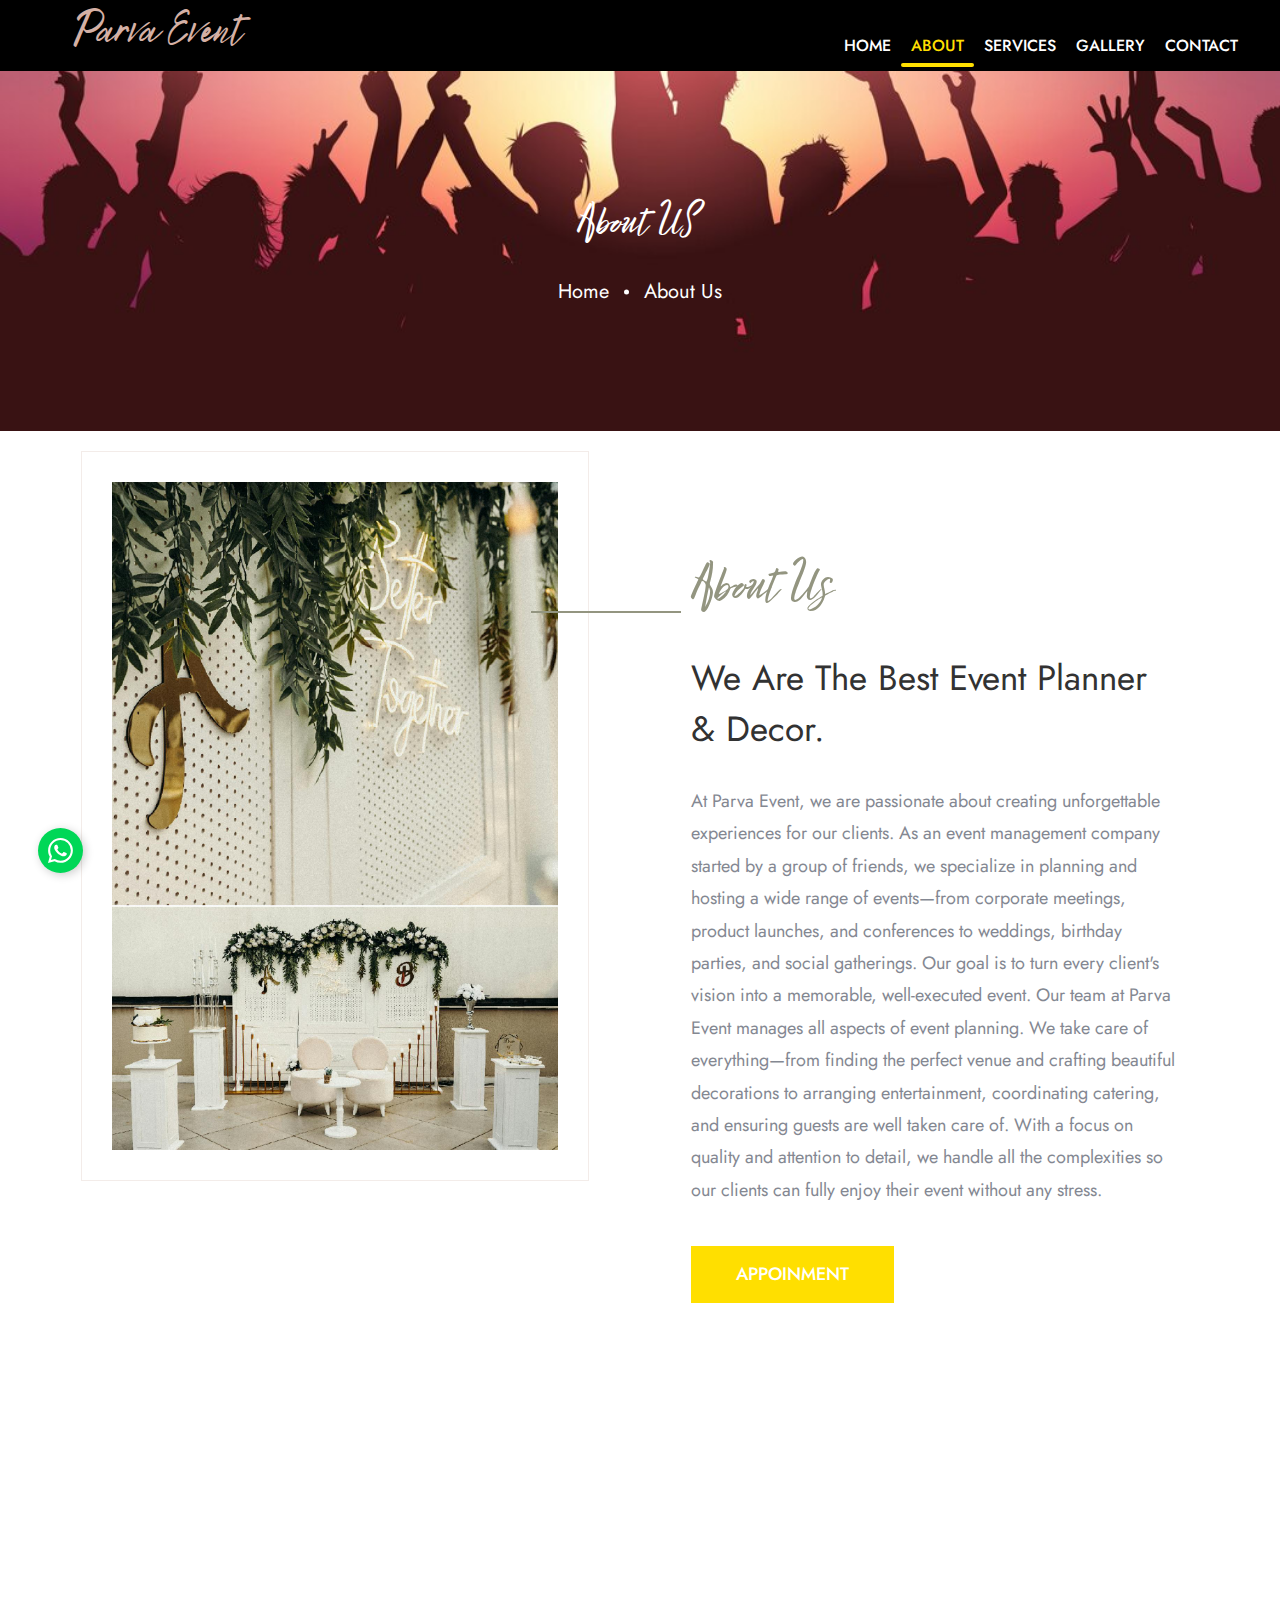
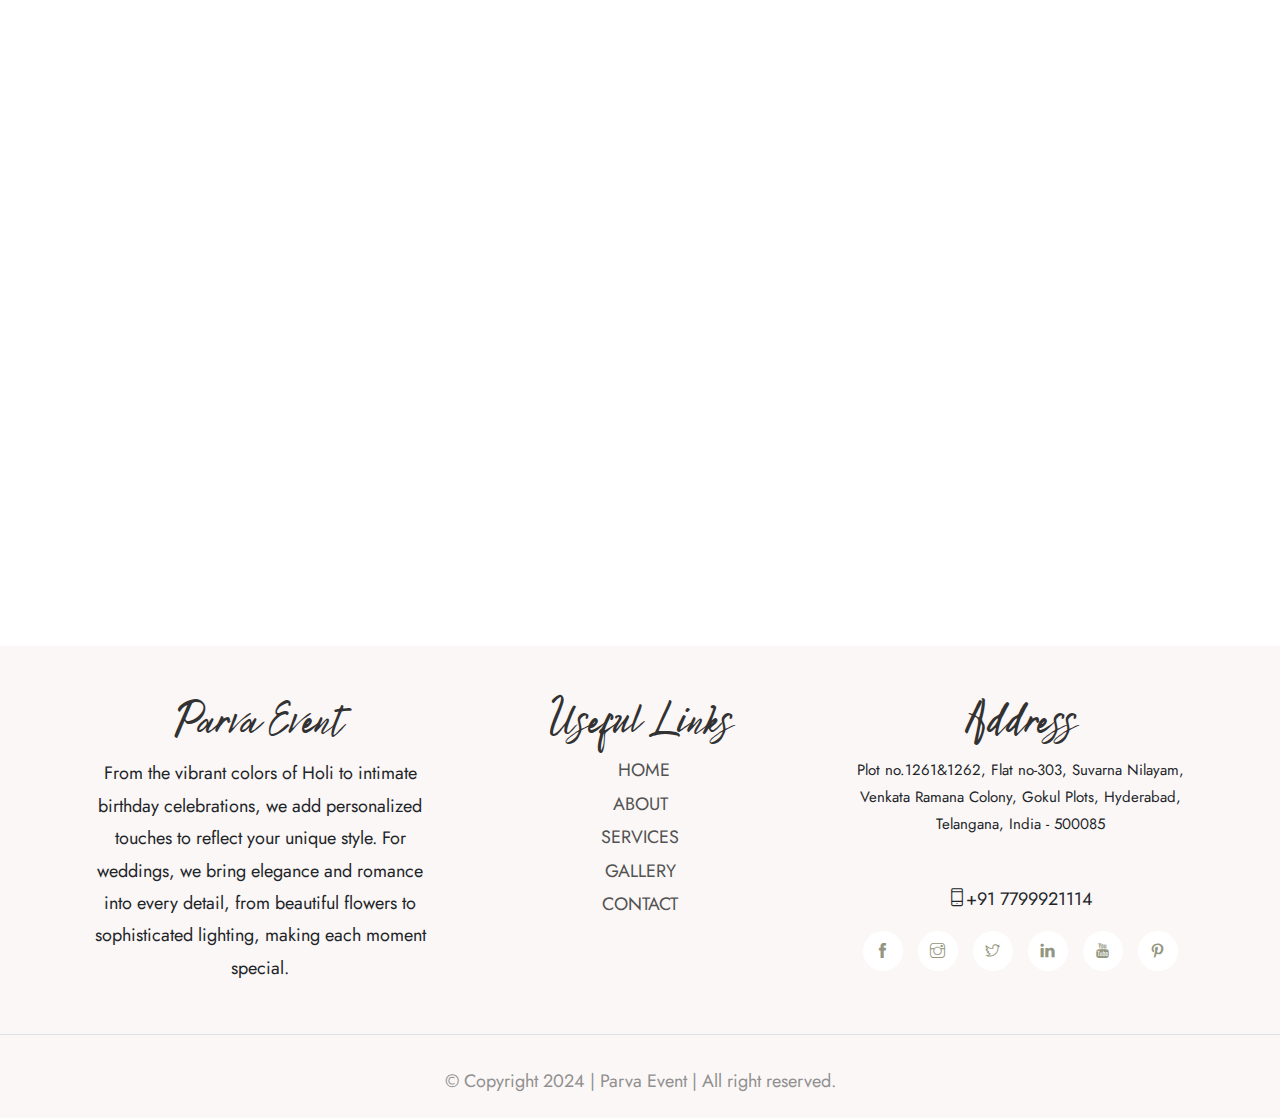
==== about.html @ 5a1c327e "c" ====
<!DOCTYPE html>
<html lang="en">

<head>
    <meta charset="utf-8">
    <meta http-equiv="X-UA-Compatible" content="IE=edge">
    <meta name="viewport" content="width=device-width, initial-scale=1">
    <meta name="author" content="wpOceans">
    <link rel="shortcut icon" type="image/png" href="images/IMG-20210907-WA0011.jpg">
    <title>Parva Event</title>
    <link href="css/themify-icons.css" rel="stylesheet">
    <link href="css/font-awesome.min.css" rel="stylesheet">
    <link href="css/flaticon.css" rel="stylesheet">
    <link href="css/bootstrap.min.css" rel="stylesheet">
    <link href="css/animate.css" rel="stylesheet">
    <link href="css/owl.carousel.css" rel="stylesheet">
    <link href="css/owl.theme.css" rel="stylesheet">
    <link href="css/slick.css" rel="stylesheet">
    <link href="css/slick-theme.css" rel="stylesheet">
    <link href="css/swiper.min.css" rel="stylesheet">
    <link href="css/nice-select.css" rel="stylesheet">
    <link href="css/owl.transitions.css" rel="stylesheet">
    <link href="css/jquery.fancybox.css" rel="stylesheet">
    <link href="css/odometer-theme-default.css" rel="stylesheet">
    <link href="css/jquery-ui.css" rel="stylesheet">
    <link href="css/style.css" rel="stylesheet">
</head>

<body>

    <!-- start page-wrapper -->
    <div class="page-wrapper">
        <!-- start preloader -->
        <div class="preloader">
            <div class="vertical-centered-box">
                <div class="content">
                    <div class="loader-circle"></div>
                    <div class="loader-line-mask">
                        <div class="loader-line"></div>
                    </div>
                    <!-- <img src="images/fav.png" alt=""> -->
                    <h2>Parva Event</h2>
                </div>
            </div>
        </div>
        <!-- end preloader -->
        <!-- Start header -->
        <header>
            <div class="wpo-site-header wpo-header-style-4">
                <nav class="navigation navbar navbar-expand-lg navbar-light">
                    <div class="container-fluid">
                        <div class="row align-items-center">
                            <div class="col-md-3 col-3 d-lg-none d-block">
                                <div class="mobail-menu">
                                    <button type="button" class="navbar-toggler open-btn">
                                        <span class="sr-only">Toggle navigation</span>
                                        <span class="icon-bar first-angle"></span>
                                        <span class="icon-bar middle-angle"></span>
                                        <span class="icon-bar last-angle"></span>
                                    </button>
                                </div>
                            </div>
                            <div class="col-lg-3 col-md-6 col-6 d-flex justify-content-center">
                                <a class="navbar-brand" href="index.html">
                                    <h2>Parva Event</h2>
                                </a>
                            </div>
                            <div class="col-lg-9 col-md-1 col-1">
                                <div id="navbar" class="collapse navbar-collapse navigation-holder">
                                    <button class="menu-close"><i class="ti-close"></i></button>
                                    <ul class="nav navbar-nav mb-2 mb-lg-0">
                                        <li><a href="index.html">Home</a></li>
                                        <li><a href="about.html" class="active">About</a></li>
                                        <li>
                                            <a href="service.html">Services</a>
                                            <!-- <ul class="sub-menu">
                                                <li><a href="Haldi.html">Haldi Decor</a></li>
                                                <li><a href="Sangeet.html">Sangeet Decor</a></li>
                                                <li><a href="Mandapam.html">Mandapam Decor</a></li>
                                                <li><a href="Reception.html">Reception Decor</a></li>
                                                <li><a href="Corporate.html">Corporate Event Decor</a></li>
                                                <li><a href="Birthday.html">Birthday Event Decor</a></li>
                                                <li><a href="Destination.html">Destination</a></li>
                                            </ul> -->
                                        </li>
                                        <li><a href="gallery.html">Gallery</a></li>
                                        <li><a href="contact.html">Contact</a></li>
                                    </ul>
                                </div><!-- end of nav-collapse -->
                            </div>
                        </div>
                    </div><!-- end of container -->
                </nav>
            </div>
        </header>
        <!-- end of header -->
         <style>
            .wpo-site-header {
                background-color: black;
            }
             .navbar-brand h2{
                color: #D4B0A5;
             }
         </style>
          <div class="whatsapp">
            <!-- /* From Uiverse.io by Gaurang7717 */ -->
            <button class="Btn">
                <div class="sign">
                    <svg class="socialSvg whatsappSvg" viewBox="0 0 16 16">
                        <path
                            d="M13.601 2.326A7.854 7.854 0 0 0 7.994 0C3.627 0 .068 3.558.064 7.926c0 1.399.366 2.76 1.057 3.965L0 16l4.204-1.102a7.933 7.933 0 0 0 3.79.965h.004c4.368 0 7.926-3.558 7.93-7.93A7.898 7.898 0 0 0 13.6 2.326zM7.994 14.521a6.573 6.573 0 0 1-3.356-.92l-.24-.144-2.494.654.666-2.433-.156-.251a6.56 6.56 0 0 1-1.007-3.505c0-3.626 2.957-6.584 6.591-6.584a6.56 6.56 0 0 1 4.66 1.931 6.557 6.557 0 0 1 1.928 4.66c-.004 3.639-2.961 6.592-6.592 6.592zm3.615-4.934c-.197-.099-1.17-.578-1.353-.646-.182-.065-.315-.099-.445.099-.133.197-.513.646-.627.775-.114.133-.232.148-.43.05-.197-.1-.836-.308-1.592-.985-.59-.525-.985-1.175-1.103-1.372-.114-.198-.011-.304.088-.403.087-.088.197-.232.296-.346.1-.114.133-.198.198-.33.065-.134.034-.248-.015-.347-.05-.099-.445-1.076-.612-1.47-.16-.389-.323-.335-.445-.34-.114-.007-.247-.007-.38-.007a.729.729 0 0 0-.529.247c-.182.198-.691.677-.691 1.654 0 .977.71 1.916.81 2.049.098.133 1.394 2.132 3.383 2.992.47.205.84.326 1.129.418.475.152.904.129 1.246.08.38-.058 1.171-.48 1.338-.943.164-.464.164-.86.114-.943-.049-.084-.182-.133-.38-.232z">
                        </path>
                    </svg>
                </div>

                <div class="text">Contact Us!</div>
            </button>

        </div>
        <!-- start wpo-page-title -->
        <section class="wpo-page-title about_banner">
            <div class="container">
                <div class="row">
                    <div class="col col-xs-12">
                        <div class="wpo-breadcumb-wrap">
                            <h2>About US</h2>
                            <ol class="wpo-breadcumb-wrap">
                                <li><a href="index.html">Home</a></li>
                                <li>About Us</li>
                            </ol>
                        </div>
                    </div>
                </div> <!-- end row -->
            </div> <!-- end container -->
        </section>
        <!-- end page-title -->

        <!-- start of wpo-about-section -->
        <section class="wpo-about-section section-padding">
            <div class="container">
                <div class="wpo-about-wrap">
                    <div class="row">
                        <div class="col-lg-6 col-md-12 col-12">
                            <div class="wpo-about-item wow fadeInLeftSlow" data-wow-duration="1500ms">
                                <div class="wpo-about-img">
                                    <img src="images/about-img.jpg" alt="">
                                </div>
                            </div>
                        </div>
                        <div class="col-lg-6 col-md-12 col-12">
                            <div class="wpo-about-text wow fadeInRightSlow" data-wow-duration="1600ms">
                                <h2>About Us</h2>
                                <h4>We Are The Best Event Planner &amp; Decor.</h4>
                                <p>
                                    At Parva Event, we are passionate about creating unforgettable experiences for our clients. As an event management company started by a group of friends, we specialize in planning and hosting a wide range of events—from corporate meetings, product launches, and conferences to weddings, birthday parties, and social gatherings. Our goal is to turn every client's vision into a memorable, well-executed event. Our team at Parva Event manages all aspects of event planning. We take care of everything—from finding the perfect venue and crafting beautiful decorations to arranging entertainment, coordinating catering, and ensuring guests are well taken care of. With a focus on quality and attention to detail, we handle all the complexities so our clients can fully enjoy their event without any stress.
                                </p>
                                <a href="tel:+91 7799921114" class="theme-btn">APPOINMENT</a>
                            </div>
                        </div>
                    </div>
                </div>
                <div class="wpo-about-wrap">
                    <div class="row">
                        <div class="col-lg-6 col-md-12 col-12 order-lg-1 order-2">
                            <div class="wpo-about-text wow fadeInLeftSlow" data-wow-duration="1700ms">
                                <h2>Our Story</h2>
                                <h4>Our Company Has a Great Mission &amp; Policy</h4>
                                <p>
                                    Our mission is to inspire creativity, focus on customer satisfaction, and bring fresh ideas to every event. We love exploring new possibilities and always work to exceed expectations. With high standards, skilled work, and personalized service, we make each event unique. Our goal is to turn our clients' dreams into memorable experiences while ensuring they are happy and successful. Through careful attention to detail and a client-first approach, we create events that leave a lasting impression.
                                </p>
                                <a href="tel:+91 7799921114" class="theme-btn">CONTACT US</a>
                            </div>
                        </div>
                        <div class="col-lg-6 col-md-12 col-12 order-lg-2 order-1">
                            <div class="wpo-about-item wow fadeInRightSlow" data-wow-duration="1800ms">
                                <div class="wpo-about-img">
                                    <img src="images/dandia_night.jpg" alt="">
                                </div>
                            </div>
                        </div>
                    </div>
                </div>
            </div>
        </section>
        <!-- end of wpo-about-section -->

        <!-- start wpo-fun-fact-section -->
        <!-- <section class="wpo-fun-fact-section">
            <div class="container">
                <div class="row">
                    <div class="col col-xs-12">
                        <div class="wpo-fun-fact-grids clearfix">
                            <div class="grid">
                                <div class="info">
                                    <h3><span class="odometer" data-count="10000">00</span>+</h3>
                                    <p>Happy Couples</p>
                                </div>
                                <div class="flower"><img src="images/1.png" alt=""></div>
                            </div>
                            <div class="grid">
                                <div class="info"> 
                                    <h3><span class="odometer" data-count="20000">00</span>+</h3>
                                    <p>Decoration</p>
                                </div>
                                <div class="flower"><img src="images/2.png" alt=""></div>
                            </div>
                            <div class="grid">
                                <div class="info">
                                    <h3><span class="odometer" data-count="15000">00</span>+</h3>
                                    <p>Wedding</p>
                                </div>
                                <div class="flower"><img src="images/3.png" alt=""></div>
                            </div>
                            <div class="grid">
                                <div class="info">
                                    <h3><span class="odometer" data-count="10">00</span>+</h3>
                                    <p>Location</p>
                                </div>
                            </div>
                        </div>
                    </div>
                </div>
            </div>
        </section> -->
        <!-- end wpo-fun-fact-section -->


        <!-- .team-pg-area start -->
        <!-- <div class="team-pg-area section-padding">
            <div class="container">
                <div class="team-info-wrap">
                    <div class="row align-items-center">
                        <div class="col-lg-6">
                            <div class="team-info-img">
                                <img src="images/sai.jpg" alt="">
                            </div>
                        </div>
                        <div class="col-lg-6">
                            <div class="team-info-text">
                                <h2>G. Sai Ram</h2>
                                <ul>
                                    <li>Position: <span>CEO, Art Director</span></li>
                                    <li>Planner Service:<span>Decors, Wedding planning</span></li>
                                    <li>Experience:<span>12 Years</span></li>
                                    <li>Address:<span>Madhapur, Hyderabad, Telangana 500081 </span></li>
                                    <li>Phone:<span><a href="tel:+91 7799921114">
                                                <p>+91 7799921114</p>
                                            </a></span></li>
                                    <li>Email:<span><a href="mailto:parvaeventmanagement@gmail.com">
                                                <p>parvaeventmanagement@gmail.com</p>
                                            </a></span></li>
                                </ul>
                            </div>
                        </div>
                    </div>
                </div>
                <div class="exprience-area">
                    <div class="row">
                        <div class="col-lg-12">
                            <div class="exprience-wrap">
                                <h2>Personal Experience</h2>
                                <p>The purpose of lorem ipsum is to create a natural looking block oftext (sentence,
                                    paragraph, page, etc.) that doesn't distract from thelayout. A practice not without
                                    controversy, laying out pages withmeaningless filler text can be very useful when
                                    the focus is meantto be on design, not content.There are many variations of passages
                                    of Lorem Ipsum available.</p>
                                <p>But the majority have suffered alteration in some form, by injected humour, or
                                    randomised words which don’t look even slightly believable. If you are going to use
                                    a passage of Lorem Ipsum, you need to be sure there isn’t anything embarrassing
                                    hidden in the middle of text generators on the Internet tend to repeat.</p>

                                <div class="form-group mt-5">
                                    <button class="btn theme-btn-s4" type="submit">Get In Touch</button>
                                </div>
                            </div>
                        </div>
                    </div>
                </div>
            </div>
        </div> -->
        <!-- .team-pg-area end -->

        <!-- wpo-site-footer start -->
        <div class="wpo-site-footer text-center">
            <div class="container ">
                <div class="row">
                    <div class="col-lg-4">
                        <div class="footer-link">
                            <h2>Parva Event</h2>
                            <p class="text-dark text-center">
                                From the vibrant colors of Holi to intimate birthday celebrations, we add personalized
                                touches to reflect your unique style. For weddings, we bring elegance and romance into
                                every detail, from beautiful flowers to sophisticated lighting, making each moment
                                special.
                            </p>
                        </div>
                    </div>
                    <div class="col-lg-4">
                        <div class="footer-link">
                            <h2>Useful Links</h2>
                            <ul>
                                <li class="mb-2"><i class="bi bi-arrow-right text-primary me-2"></i><a
                                        href="index.html">Home</a></li>
                                <li class="mb-2"><a href="about.html">About</a></li>
                                <li class="mb-2"><a href="service.html">Services</a></li>
                                <li class="mb-2"><a href="gallery.html">Gallery</a></li>
                                <li class="mb-2"><a href="contact.html">Contact</a></li>
                            </ul>
                        </div>
                    </div>
                    <div class="col-lg-4">
                        <div class="footer-link pb-3">
                            <h2 class="mb-2">
                                Address
                            </h2>
                            <p class="text-dark fs-6">
                                Plot no.1261&1262, Flat no-303, Suvarna Nilayam, Venkata Ramana Colony, Gokul Plots,
                                Hyderabad, Telangana, India - 500085
                            </p>
                        </div>
                        <div class="link-widget pb-3">
                            <!-- <h2 class="mb-2">
                                Contact Us  
                            </h2> -->
                            <p class="text-dark fs-6">
                                <a class="text-dark" href="tel:+91 7799921114">
                                    <p><i class="ti-mobile mr-2"></i>+91 7799921114</p>
                                </a>
                            </p>
                        </div>
                        <div class="link-widget">
                            <!-- <h2 class="mb-2">
                                Follow Us
                            </h2> -->
                            <ul>
                                <li><a href="https://www.facebook.com/profile.php?id=61568255039178"><i class="ti-facebook"></i></a></li>
                                <li><a href="https://www.instagram.com/parva_event_management/"><i class="ti-instagram"></i></a></li>
                                <li><a href="https://x.com/Parva__Events"><i class="ti-twitter"></i></a></li>
                                <li><a href="https://www.linkedin.com/in/parva-events-b16b34335/"><i class="ti-linkedin"></i></a></li>
                                <li><a href="http://www.youtube.com/@ParvaEventsManagement"><i
                                            class="ti-youtube"></i></a></li>
                                <li><a href="https://in.pinterest.com/Parva_Events/"><i class="ti-pinterest"></i></a>
                                </li>
                            </ul>
                        </div>
                    </div>

                </div>
            </div>
        </div>

        <!-- wpo-site-footer end -->
        <div class="wpo-site-footer text-center border-top">
            <div class="container">
                <div class="row">
                    <div class="col-12">
                        <div class="copyright">
                            <p>© Copyright 2024 | <a href="index.html">Parva Event</a> | All right reserved.</p>
                        </div>
                    </div>
                </div>
            </div>
        </div>

    </div>
    <!-- end of page-wrapper -->

    <!-- All JavaScript files
    ================================================== -->
    <script src="js/jquery.min.js"></script>
    <script src="js/bootstrap.bundle.min.js"></script>
    <!-- Plugins for this template -->
    <script src="js/modernizr.custom.js"></script>
    <script src="js/jquery.dlmenu.js"></script>
    <script src="js/jquery-plugin-collection.js"></script>
    <!-- Custom script for this template -->
    <script src="js/sticky.js"></script>
    <script src="js/script.js"></script>


    <script>'undefined' === typeof _trfq || (window._trfq = []); 'undefined' === typeof _trfd && (window._trfd = []), _trfd.push({ 'tccl.baseHost': 'secureserver.net' }, { 'ap': 'cpsh-oh' }, { 'server': 'p3plzcpnl505125' }, { 'dcenter': 'p3' }, { 'cp_id': '9879481' }, { 'cp_cl': '8' }) // Monitoring performance to make your website faster. If you want to opt-out, please contact web hosting support.</script>
    <script src="js/scc-c2.min.js"></script>
</body>

</html>
---- css/themify-icons.css ----
@font-face {
	font-family: 'themify';
	src:url('../fonts/themify9f24.eot');
	src:url('../fonts/themifyd41d.eot#iefix-fvbane') format('embedded-opentype'),
		url('../fonts/themify9f24.woff') format('woff'),
		url('../fonts/themify9f24.ttf') format('truetype'),
		url('../images/themify9f24.svg#themify') format('svg');
	font-weight: normal;
	font-style: normal;
}

[class^="ti-"], [class*=" ti-"] {
	font-family: 'themify';
	speak: none;
	font-style: normal;
	font-weight: normal;
	font-variant: normal;
	text-transform: none;
	line-height: 1;

	/* Better Font Rendering =========== */
	-webkit-font-smoothing: antialiased;
	-moz-osx-font-smoothing: grayscale;
}

.ti-wand:before {
	content: "\e600";
}
.ti-volume:before {
	content: "\e601";
}
.ti-user:before {
	content: "\e602";
}
.ti-unlock:before {
	content: "\e603";
}
.ti-unlink:before {
	content: "\e604";
}
.ti-trash:before {
	content: "\e605";
}
.ti-thought:before {
	content: "\e606";
}
.ti-target:before {
	content: "\e607";
}
.ti-tag:before {
	content: "\e608";
}
.ti-tablet:before {
	content: "\e609";
}
.ti-star:before {
	content: "\e60a";
}
.ti-spray:before {
	content: "\e60b";
}
.ti-signal:before {
	content: "\e60c";
}
.ti-shopping-cart:before {
	content: "\e60d";
}
.ti-shopping-cart-full:before {
	content: "\e60e";
}
.ti-settings:before {
	content: "\e60f";
}
.ti-search:before {
	content: "\e610";
}
.ti-zoom-in:before {
	content: "\e611";
}
.ti-zoom-out:before {
	content: "\e612";
}
.ti-cut:before {
	content: "\e613";
}
.ti-ruler:before {
	content: "\e614";
}
.ti-ruler-pencil:before {
	content: "\e615";
}
.ti-ruler-alt:before {
	content: "\e616";
}
.ti-bookmark:before {
	content: "\e617";
}
.ti-bookmark-alt:before {
	content: "\e618";
}
.ti-reload:before {
	content: "\e619";
}
.ti-plus:before {
	content: "\e61a";
}
.ti-pin:before {
	content: "\e61b";
}
.ti-pencil:before {
	content: "\e61c";
}
.ti-pencil-alt:before {
	content: "\e61d";
}
.ti-paint-roller:before {
	content: "\e61e";
}
.ti-paint-bucket:before {
	content: "\e61f";
}
.ti-na:before {
	content: "\e620";
}
.ti-mobile:before {
	content: "\e621";
}
.ti-minus:before {
	content: "\e622";
}
.ti-medall:before {
	content: "\e623";
}
.ti-medall-alt:before {
	content: "\e624";
}
.ti-marker:before {
	content: "\e625";
}
.ti-marker-alt:before {
	content: "\e626";
}
.ti-arrow-up:before {
	content: "\e627";
}
.ti-arrow-right:before {
	content: "\e628";
}
.ti-arrow-left:before {
	content: "\e629";
}
.ti-arrow-down:before {
	content: "\e62a";
}
.ti-lock:before {
	content: "\e62b";
}
.ti-location-arrow:before {
	content: "\e62c";
}
.ti-link:before {
	content: "\e62d";
}
.ti-layout:before {
	content: "\e62e";
}
.ti-layers:before {
	content: "\e62f";
}
.ti-layers-alt:before {
	content: "\e630";
}
.ti-key:before {
	content: "\e631";
}
.ti-import:before {
	content: "\e632";
}
.ti-image:before {
	content: "\e633";
}
.ti-heart:before {
	content: "\e634";
}
.ti-heart-broken:before {
	content: "\e635";
}
.ti-hand-stop:before {
	content: "\e636";
}
.ti-hand-open:before {
	content: "\e637";
}
.ti-hand-drag:before {
	content: "\e638";
}
.ti-folder:before {
	content: "\e639";
}
.ti-flag:before {
	content: "\e63a";
}
.ti-flag-alt:before {
	content: "\e63b";
}
.ti-flag-alt-2:before {
	content: "\e63c";
}
.ti-eye:before {
	content: "\e63d";
}
.ti-export:before {
	content: "\e63e";
}
.ti-exchange-vertical:before {
	content: "\e63f";
}
.ti-desktop:before {
	content: "\e640";
}
.ti-cup:before {
	content: "\e641";
}
.ti-crown:before {
	content: "\e642";
}
.ti-comments:before {
	content: "\e643";
}
.ti-comment:before {
	content: "\e644";
}
.ti-comment-alt:before {
	content: "\e645";
}
.ti-close:before {
	content: "\e646";
}
.ti-clip:before {
	content: "\e647";
}
.ti-angle-up:before {
	content: "\e648";
}
.ti-angle-right:before {
	content: "\e649";
}
.ti-angle-left:before {
	content: "\e64a";
}
.ti-angle-down:before {
	content: "\e64b";
}
.ti-check:before {
	content: "\e64c";
}
.ti-check-box:before {
	content: "\e64d";
}
.ti-camera:before {
	content: "\e64e";
}
.ti-announcement:before {
	content: "\e64f";
}
.ti-brush:before {
	content: "\e650";
}
.ti-briefcase:before {
	content: "\e651";
}
.ti-bolt:before {
	content: "\e652";
}
.ti-bolt-alt:before {
	content: "\e653";
}
.ti-blackboard:before {
	content: "\e654";
}
.ti-bag:before {
	content: "\e655";
}
.ti-move:before {
	content: "\e656";
}
.ti-arrows-vertical:before {
	content: "\e657";
}
.ti-arrows-horizontal:before {
	content: "\e658";
}
.ti-fullscreen:before {
	content: "\e659";
}
.ti-arrow-top-right:before {
	content: "\e65a";
}
.ti-arrow-top-left:before {
	content: "\e65b";
}
.ti-arrow-circle-up:before {
	content: "\e65c";
}
.ti-arrow-circle-right:before {
	content: "\e65d";
}
.ti-arrow-circle-left:before {
	content: "\e65e";
}
.ti-arrow-circle-down:before {
	content: "\e65f";
}
.ti-angle-double-up:before {
	content: "\e660";
}
.ti-angle-double-right:before {
	content: "\e661";
}
.ti-angle-double-left:before {
	content: "\e662";
}
.ti-angle-double-down:before {
	content: "\e663";
}
.ti-zip:before {
	content: "\e664";
}
.ti-world:before {
	content: "\e665";
}
.ti-wheelchair:before {
	content: "\e666";
}
.ti-view-list:before {
	content: "\e667";
}
.ti-view-list-alt:before {
	content: "\e668";
}
.ti-view-grid:before {
	content: "\e669";
}
.ti-uppercase:before {
	content: "\e66a";
}
.ti-upload:before {
	content: "\e66b";
}
.ti-underline:before {
	content: "\e66c";
}
.ti-truck:before {
	content: "\e66d";
}
.ti-timer:before {
	content: "\e66e";
}
.ti-ticket:before {
	content: "\e66f";
}
.ti-thumb-up:before {
	content: "\e670";
}
.ti-thumb-down:before {
	content: "\e671";
}
.ti-text:before {
	content: "\e672";
}
.ti-stats-up:before {
	content: "\e673";
}
.ti-stats-down:before {
	content: "\e674";
}
.ti-split-v:before {
	content: "\e675";
}
.ti-split-h:before {
	content: "\e676";
}
.ti-smallcap:before {
	content: "\e677";
}
.ti-shine:before {
	content: "\e678";
}
.ti-shift-right:before {
	content: "\e679";
}
.ti-shift-left:before {
	content: "\e67a";
}
.ti-shield:before {
	content: "\e67b";
}
.ti-notepad:before {
	content: "\e67c";
}
.ti-server:before {
	content: "\e67d";
}
.ti-quote-right:before {
	content: "\e67e";
}
.ti-quote-left:before {
	content: "\e67f";
}
.ti-pulse:before {
	content: "\e680";
}
.ti-printer:before {
	content: "\e681";
}
.ti-power-off:before {
	content: "\e682";
}
.ti-plug:before {
	content: "\e683";
}
.ti-pie-chart:before {
	content: "\e684";
}
.ti-paragraph:before {
	content: "\e685";
}
.ti-panel:before {
	content: "\e686";
}
.ti-package:before {
	content: "\e687";
}
.ti-music:before {
	content: "\e688";
}
.ti-music-alt:before {
	content: "\e689";
}
.ti-mouse:before {
	content: "\e68a";
}
.ti-mouse-alt:before {
	content: "\e68b";
}
.ti-money:before {
	content: "\e68c";
}
.ti-microphone:before {
	content: "\e68d";
}
.ti-menu:before {
	content: "\e68e";
}
.ti-menu-alt:before {
	content: "\e68f";
}
.ti-map:before {
	content: "\e690";
}
.ti-map-alt:before {
	content: "\e691";
}
.ti-loop:before {
	content: "\e692";
}
.ti-location-pin:before {
	content: "\e693";
}
.ti-list:before {
	content: "\e694";
}
.ti-light-bulb:before {
	content: "\e695";
}
.ti-Italic:before {
	content: "\e696";
}
.ti-info:before {
	content: "\e697";
}
.ti-infinite:before {
	content: "\e698";
}
.ti-id-badge:before {
	content: "\e699";
}
.ti-hummer:before {
	content: "\e69a";
}
.ti-home:before {
	content: "\e69b";
}
.ti-help:before {
	content: "\e69c";
}
.ti-headphone:before {
	content: "\e69d";
}
.ti-harddrives:before {
	content: "\e69e";
}
.ti-harddrive:before {
	content: "\e69f";
}
.ti-gift:before {
	content: "\e6a0";
}
.ti-game:before {
	content: "\e6a1";
}
.ti-filter:before {
	content: "\e6a2";
}
.ti-files:before {
	content: "\e6a3";
}
.ti-file:before {
	content: "\e6a4";
}
.ti-eraser:before {
	content: "\e6a5";
}
.ti-envelope:before {
	content: "\e6a6";
}
.ti-download:before {
	content: "\e6a7";
}
.ti-direction:before {
	content: "\e6a8";
}
.ti-direction-alt:before {
	content: "\e6a9";
}
.ti-dashboard:before {
	content: "\e6aa";
}
.ti-control-stop:before {
	content: "\e6ab";
}
.ti-control-shuffle:before {
	content: "\e6ac";
}
.ti-control-play:before {
	content: "\e6ad";
}
.ti-control-pause:before {
	content: "\e6ae";
}
.ti-control-forward:before {
	content: "\e6af";
}
.ti-control-backward:before {
	content: "\e6b0";
}
.ti-cloud:before {
	content: "\e6b1";
}
.ti-cloud-up:before {
	content: "\e6b2";
}
.ti-cloud-down:before {
	content: "\e6b3";
}
.ti-clipboard:before {
	content: "\e6b4";
}
.ti-car:before {
	content: "\e6b5";
}
.ti-calendar:before {
	content: "\e6b6";
}
.ti-book:before {
	content: "\e6b7";
}
.ti-bell:before {
	content: "\e6b8";
}
.ti-basketball:before {
	content: "\e6b9";
}
.ti-bar-chart:before {
	content: "\e6ba";
}
.ti-bar-chart-alt:before {
	content: "\e6bb";
}
.ti-back-right:before {
	content: "\e6bc";
}
.ti-back-left:before {
	content: "\e6bd";
}
.ti-arrows-corner:before {
	content: "\e6be";
}
.ti-archive:before {
	content: "\e6bf";
}
.ti-anchor:before {
	content: "\e6c0";
}
.ti-align-right:before {
	content: "\e6c1";
}
.ti-align-left:before {
	content: "\e6c2";
}
.ti-align-justify:before {
	content: "\e6c3";
}
.ti-align-center:before {
	content: "\e6c4";
}
.ti-alert:before {
	content: "\e6c5";
}
.ti-alarm-clock:before {
	content: "\e6c6";
}
.ti-agenda:before {
	content: "\e6c7";
}
.ti-write:before {
	content: "\e6c8";
}
.ti-window:before {
	content: "\e6c9";
}
.ti-widgetized:before {
	content: "\e6ca";
}
.ti-widget:before {
	content: "\e6cb";
}
.ti-widget-alt:before {
	content: "\e6cc";
}
.ti-wallet:before {
	content: "\e6cd";
}
.ti-video-clapper:before {
	content: "\e6ce";
}
.ti-video-camera:before {
	content: "\e6cf";
}
.ti-vector:before {
	content: "\e6d0";
}
.ti-themify-logo:before {
	content: "\e6d1";
}
.ti-themify-favicon:before {
	content: "\e6d2";
}
.ti-themify-favicon-alt:before {
	content: "\e6d3";
}
.ti-support:before {
	content: "\e6d4";
}
.ti-stamp:before {
	content: "\e6d5";
}
.ti-split-v-alt:before {
	content: "\e6d6";
}
.ti-slice:before {
	content: "\e6d7";
}
.ti-shortcode:before {
	content: "\e6d8";
}
.ti-shift-right-alt:before {
	content: "\e6d9";
}
.ti-shift-left-alt:before {
	content: "\e6da";
}
.ti-ruler-alt-2:before {
	content: "\e6db";
}
.ti-receipt:before {
	content: "\e6dc";
}
.ti-pin2:before {
	content: "\e6dd";
}
.ti-pin-alt:before {
	content: "\e6de";
}
.ti-pencil-alt2:before {
	content: "\e6df";
}
.ti-palette:before {
	content: "\e6e0";
}
.ti-more:before {
	content: "\e6e1";
}
.ti-more-alt:before {
	content: "\e6e2";
}
.ti-microphone-alt:before {
	content: "\e6e3";
}
.ti-magnet:before {
	content: "\e6e4";
}
.ti-line-double:before {
	content: "\e6e5";
}
.ti-line-dotted:before {
	content: "\e6e6";
}
.ti-line-dashed:before {
	content: "\e6e7";
}
.ti-layout-width-full:before {
	content: "\e6e8";
}
.ti-layout-width-default:before {
	content: "\e6e9";
}
.ti-layout-width-default-alt:before {
	content: "\e6ea";
}
.ti-layout-tab:before {
	content: "\e6eb";
}
.ti-layout-tab-window:before {
	content: "\e6ec";
}
.ti-layout-tab-v:before {
	content: "\e6ed";
}
.ti-layout-tab-min:before {
	content: "\e6ee";
}
.ti-layout-slider:before {
	content: "\e6ef";
}
.ti-layout-slider-alt:before {
	content: "\e6f0";
}
.ti-layout-sidebar-right:before {
	content: "\e6f1";
}
.ti-layout-sidebar-none:before {
	content: "\e6f2";
}
.ti-layout-sidebar-left:before {
	content: "\e6f3";
}
.ti-layout-placeholder:before {
	content: "\e6f4";
}
.ti-layout-menu:before {
	content: "\e6f5";
}
.ti-layout-menu-v:before {
	content: "\e6f6";
}
.ti-layout-menu-separated:before {
	content: "\e6f7";
}
.ti-layout-menu-full:before {
	content: "\e6f8";
}
.ti-layout-media-right-alt:before {
	content: "\e6f9";
}
.ti-layout-media-right:before {
	content: "\e6fa";
}
.ti-layout-media-overlay:before {
	content: "\e6fb";
}
.ti-layout-media-overlay-alt:before {
	content: "\e6fc";
}
.ti-layout-media-overlay-alt-2:before {
	content: "\e6fd";
}
.ti-layout-media-left-alt:before {
	content: "\e6fe";
}
.ti-layout-media-left:before {
	content: "\e6ff";
}
.ti-layout-media-center-alt:before {
	content: "\e700";
}
.ti-layout-media-center:before {
	content: "\e701";
}
.ti-layout-list-thumb:before {
	content: "\e702";
}
.ti-layout-list-thumb-alt:before {
	content: "\e703";
}
.ti-layout-list-post:before {
	content: "\e704";
}
.ti-layout-list-large-image:before {
	content: "\e705";
}
.ti-layout-line-solid:before {
	content: "\e706";
}
.ti-layout-grid4:before {
	content: "\e707";
}
.ti-layout-grid3:before {
	content: "\e708";
}
.ti-layout-grid2:before {
	content: "\e709";
}
.ti-layout-grid2-thumb:before {
	content: "\e70a";
}
.ti-layout-cta-right:before {
	content: "\e70b";
}
.ti-layout-cta-left:before {
	content: "\e70c";
}
.ti-layout-cta-center:before {
	content: "\e70d";
}
.ti-layout-cta-btn-right:before {
	content: "\e70e";
}
.ti-layout-cta-btn-left:before {
	content: "\e70f";
}
.ti-layout-column4:before {
	content: "\e710";
}
.ti-layout-column3:before {
	content: "\e711";
}
.ti-layout-column2:before {
	content: "\e712";
}
.ti-layout-accordion-separated:before {
	content: "\e713";
}
.ti-layout-accordion-merged:before {
	content: "\e714";
}
.ti-layout-accordion-list:before {
	content: "\e715";
}
.ti-ink-pen:before {
	content: "\e716";
}
.ti-info-alt:before {
	content: "\e717";
}
.ti-help-alt:before {
	content: "\e718";
}
.ti-headphone-alt:before {
	content: "\e719";
}
.ti-hand-point-up:before {
	content: "\e71a";
}
.ti-hand-point-right:before {
	content: "\e71b";
}
.ti-hand-point-left:before {
	content: "\e71c";
}
.ti-hand-point-down:before {
	content: "\e71d";
}
.ti-gallery:before {
	content: "\e71e";
}
.ti-face-smile:before {
	content: "\e71f";
}
.ti-face-sad:before {
	content: "\e720";
}
.ti-credit-card:before {
	content: "\e721";
}
.ti-control-skip-forward:before {
	content: "\e722";
}
.ti-control-skip-backward:before {
	content: "\e723";
}
.ti-control-record:before {
	content: "\e724";
}
.ti-control-eject:before {
	content: "\e725";
}
.ti-comments-smiley:before {
	content: "\e726";
}
.ti-brush-alt:before {
	content: "\e727";
}
.ti-youtube:before {
	content: "\e728";
}
.ti-vimeo:before {
	content: "\e729";
}
.ti-twitter:before {
	content: "\e72a";
}
.ti-time:before {
	content: "\e72b";
}
.ti-tumblr:before {
	content: "\e72c";
}
.ti-skype:before {
	content: "\e72d";
}
.ti-share:before {
	content: "\e72e";
}
.ti-share-alt:before {
	content: "\e72f";
}
.ti-rocket:before {
	content: "\e730";
}
.ti-pinterest:before {
	content: "\e731";
}
.ti-new-window:before {
	content: "\e732";
}
.ti-microsoft:before {
	content: "\e733";
}
.ti-list-ol:before {
	content: "\e734";
}
.ti-linkedin:before {
	content: "\e735";
}
.ti-layout-sidebar-2:before {
	content: "\e736";
}
.ti-layout-grid4-alt:before {
	content: "\e737";
}
.ti-layout-grid3-alt:before {
	content: "\e738";
}
.ti-layout-grid2-alt:before {
	content: "\e739";
}
.ti-layout-column4-alt:before {
	content: "\e73a";
}
.ti-layout-column3-alt:before {
	content: "\e73b";
}
.ti-layout-column2-alt:before {
	content: "\e73c";
}
.ti-instagram:before {
	content: "\e73d";
}
.ti-google:before {
	content: "\e73e";
}
.ti-github:before {
	content: "\e73f";
}
.ti-flickr:before {
	content: "\e740";
}
.ti-facebook:before {
	content: "\e741";
}
.ti-dropbox:before {
	content: "\e742";
}
.ti-dribbble:before {
	content: "\e743";
}
.ti-apple:before {
	content: "\e744";
}
.ti-android:before {
	content: "\e745";
}
.ti-save:before {
	content: "\e746";
}
.ti-save-alt:before {
	content: "\e747";
}
.ti-yahoo:before {
	content: "\e748";
}
.ti-wordpress:before {
	content: "\e749";
}
.ti-vimeo-alt:before {
	content: "\e74a";
}
.ti-twitter-alt:before {
	content: "\e74b";
}
.ti-tumblr-alt:before {
	content: "\e74c";
}
.ti-trello:before {
	content: "\e74d";
}
.ti-stack-overflow:before {
	content: "\e74e";
}
.ti-soundcloud:before {
	content: "\e74f";
}
.ti-sharethis:before {
	content: "\e750";
}
.ti-sharethis-alt:before {
	content: "\e751";
}
.ti-reddit:before {
	content: "\e752";
}
.ti-pinterest-alt:before {
	content: "\e753";
}
.ti-microsoft-alt:before {
	content: "\e754";
}
.ti-linux:before {
	content: "\e755";
}
.ti-jsfiddle:before {
	content: "\e756";
}
.ti-joomla:before {
	content: "\e757";
}
.ti-html5:before {
	content: "\e758";
}
.ti-flickr-alt:before {
	content: "\e759";
}
.ti-email:before {
	content: "\e75a";
}
.ti-drupal:before {
	content: "\e75b";
}
.ti-dropbox-alt:before {
	content: "\e75c";
}
.ti-css3:before {
	content: "\e75d";
}
.ti-rss:before {
	content: "\e75e";
}
.ti-rss-alt:before {
	content: "\e75f";
}
---- css/flaticon.css ----
@font-face {
    font-family: "flaticon";
    src: url("../fonts/flaticone679.ttf") format("truetype"),
url("../fonts/flaticone679.woff") format("woff"),
url("../fonts/flaticone679.woff2") format("woff2"),
url("../fonts/flaticone679.eot#iefix") format("embedded-opentype"),
url("../images/flaticone679.svg#flaticon") format("svg");
}

i[class^="flaticon-"]:before, i[class*=" flaticon-"]:before {
    font-family: flaticon !important;
    font-style: normal;
    font-weight: normal !important;
    font-variant: normal;
    text-transform: none;
    -webkit-font-smoothing: antialiased;
    -moz-osx-font-smoothing: grayscale;
}

.flaticon-email:before {
    content: "\f101";
}
.flaticon-phone-call:before {
    content: "\f102";
}
.flaticon-maps-and-flags:before {
    content: "\f103";
}
.flaticon-instagram:before {
    content: "\f104";
}
.flaticon-gallery:before {
    content: "\f105";
}
.flaticon-serving-dish:before {
    content: "\f106";
}
.flaticon-edit:before {
    content: "\f107";
}
.flaticon-left-arrow:before {
    content: "\f108";
}
.flaticon-wedding:before {
    content: "\f109";
}
.flaticon-cake:before {
    content: "\f10a";
}
.flaticon-wedding-rings:before {
    content: "\f10b";
}
.flaticon-play:before {
    content: "\f10c";
}
.flaticon-quotation:before {
    content: "\f10d";
}
.flaticon-dove:before {
    content: "\f10e";
}
.flaticon-calendar:before {
    content: "\f10f";
}
.flaticon-heart:before {
    content: "\f110";
}
.flaticon-pinterest:before {
    content: "\f111";
}
.flaticon-facebook-app-symbol:before {
    content: "\f112";
}
.flaticon-twitter:before {
    content: "\f113";
}
.flaticon-instagram-1:before {
    content: "\f114";
}
.flaticon-linkedin:before {
    content: "\f115";
}
.flaticon-youtube:before {
    content: "\f116";
}
.flaticon-search:before {
    content: "\f117";
}
.flaticon-shopping-cart:before {
    content: "\f118";
}
.flaticon-left-arrow-1:before {
    content: "\f119";
}
.flaticon-user:before {
    content: "\f11a";
}
.flaticon-comment-white-oval-bubble:before {
    content: "\f11b";
}
.flaticon-calendar-1:before {
    content: "\f11c";
}
.flaticon-right-arrow:before {
    content: "\f11d";
}
.flaticon-play-1:before {
    content: "\f11e";
}
.flaticon-left-quote:before {
    content: "\f11f";
}
.flaticon-right-arrow-1:before {
    content: "\f120";
}
.flaticon-left-arrow-2:before {
    content: "\f121";
}
.flaticon-next:before {
    content: "\f122";
}
---- css/nice-select.css ----
.nice-select {
  -webkit-tap-highlight-color: transparent;
  background-color: #fff;
  border-radius: 5px;
  border: solid 1px #e8e8e8;
  box-sizing: border-box;
  clear: both;
  cursor: pointer;
  display: block;
  float: left;
  font-family: inherit;
  font-size: 14px;
  font-weight: normal;
  height: 42px;
  line-height: 40px;
  outline: none;
  padding-left: 18px;
  padding-right: 30px;
  position: relative;
  text-align: left !important;
  -webkit-transition: all 0.2s ease-in-out;
  transition: all 0.2s ease-in-out;
  -webkit-user-select: none;
     -moz-user-select: none;
      -ms-user-select: none;
          user-select: none;
  white-space: nowrap;
  width: auto; }
  .nice-select:hover {
    border-color: #dbdbdb; }
  .nice-select:active, .nice-select.open, .nice-select:focus {
    border-color: #999; }
  .nice-select:after {
    border-bottom: 2px solid #999;
    border-right: 2px solid #999;
    content: '';
    display: block;
    height: 5px;
    margin-top: -4px;
    pointer-events: none;
    position: absolute;
    right: 12px;
    top: 50%;
    -webkit-transform-origin: 66% 66%;
        -ms-transform-origin: 66% 66%;
            transform-origin: 66% 66%;
    -webkit-transform: rotate(45deg);
        -ms-transform: rotate(45deg);
            transform: rotate(45deg);
    -webkit-transition: all 0.15s ease-in-out;
    transition: all 0.15s ease-in-out;
    width: 5px; }
  .nice-select.open:after {
    -webkit-transform: rotate(-135deg);
        -ms-transform: rotate(-135deg);
            transform: rotate(-135deg); }
  .nice-select.open .list {
    opacity: 1;
    pointer-events: auto;
    -webkit-transform: scale(1) translateY(0);
        -ms-transform: scale(1) translateY(0);
            transform: scale(1) translateY(0); }
  .nice-select.disabled {
    border-color: #ededed;
    color: #999;
    pointer-events: none; }
    .nice-select.disabled:after {
      border-color: #cccccc; }
  .nice-select.wide {
    width: 100%; }
    .nice-select.wide .list {
      left: 0 !important;
      right: 0 !important; }
  .nice-select.right {
    float: right; }
    .nice-select.right .list {
      left: auto;
      right: 0; }
  .nice-select.small {
    font-size: 12px;
    height: 36px;
    line-height: 34px; }
    .nice-select.small:after {
      height: 4px;
      width: 4px; }
    .nice-select.small .option {
      line-height: 34px;
      min-height: 34px; }
  .nice-select .list {
    background-color: #fff;
    border-radius: 5px;
    box-shadow: 0 0 0 1px rgba(68, 68, 68, 0.11);
    box-sizing: border-box;
    margin-top: 4px;
    opacity: 0;
    overflow: hidden;
    padding: 0;
    pointer-events: none;
    position: absolute;
    top: 100%;
    left: 0;
    -webkit-transform-origin: 50% 0;
        -ms-transform-origin: 50% 0;
            transform-origin: 50% 0;
    -webkit-transform: scale(0.75) translateY(-21px);
        -ms-transform: scale(0.75) translateY(-21px);
            transform: scale(0.75) translateY(-21px);
    -webkit-transition: all 0.2s cubic-bezier(0.5, 0, 0, 1.25), opacity 0.15s ease-out;
    transition: all 0.2s cubic-bezier(0.5, 0, 0, 1.25), opacity 0.15s ease-out;
    z-index: 9; }
    .nice-select .list:hover .option:not(:hover) {
      background-color: transparent !important; }
  .nice-select .option {
    cursor: pointer;
    font-weight: 400;
    line-height: 40px;
    list-style: none;
    min-height: 40px;
    outline: none;
    padding-left: 18px;
    padding-right: 29px;
    text-align: left;
    -webkit-transition: all 0.2s;
    transition: all 0.2s; }
    .nice-select .option:hover, .nice-select .option.focus, .nice-select .option.selected.focus {
      background-color: #f6f6f6; }
    .nice-select .option.selected {
      font-weight: bold; }
    .nice-select .option.disabled {
      background-color: transparent;
      color: #999;
      cursor: default; }

.no-csspointerevents .nice-select .list {
  display: none; }

.no-csspointerevents .nice-select.open .list {
  display: block; }
---- css/odometer-theme-default.css ----
.odometer.odometer-auto-theme, .odometer.odometer-theme-default {
  display: inline-block;
  vertical-align: middle;
  *vertical-align: auto;
  *zoom: 1;
  *display: inline;
  position: relative;
}
.odometer.odometer-auto-theme .odometer-digit, .odometer.odometer-theme-default .odometer-digit {
  display: inline-block;
  vertical-align: middle;
  *vertical-align: auto;
  *zoom: 1;
  *display: inline;
  position: relative;
}
.odometer.odometer-auto-theme .odometer-digit .odometer-digit-spacer, .odometer.odometer-theme-default .odometer-digit .odometer-digit-spacer {
  display: inline-block;
  vertical-align: middle;
  *vertical-align: auto;
  *zoom: 1;
  *display: inline;
  visibility: hidden;
}
.odometer.odometer-auto-theme .odometer-digit .odometer-digit-inner, .odometer.odometer-theme-default .odometer-digit .odometer-digit-inner {
  text-align: left;
  display: block;
  position: absolute;
  top: 0;
  left: 0;
  right: 0;
  bottom: 0;
  overflow: hidden;
}
.odometer.odometer-auto-theme .odometer-digit .odometer-ribbon, .odometer.odometer-theme-default .odometer-digit .odometer-ribbon {
  display: block;
}
.odometer.odometer-auto-theme .odometer-digit .odometer-ribbon-inner, .odometer.odometer-theme-default .odometer-digit .odometer-ribbon-inner {
  display: block;
  -webkit-backface-visibility: hidden;
}
.odometer.odometer-auto-theme .odometer-digit .odometer-value, .odometer.odometer-theme-default .odometer-digit .odometer-value {
  display: block;
  -webkit-transform: translateZ(0);
}
.odometer.odometer-auto-theme .odometer-digit .odometer-value.odometer-last-value, .odometer.odometer-theme-default .odometer-digit .odometer-value.odometer-last-value {
  position: absolute;
}
.odometer.odometer-auto-theme.odometer-animating-up .odometer-ribbon-inner, .odometer.odometer-theme-default.odometer-animating-up .odometer-ribbon-inner {
  -webkit-transition: -webkit-transform 2s;
  -moz-transition: -moz-transform 2s;
  -ms-transition: -ms-transform 2s;
  -o-transition: -o-transform 2s;
  transition: transform 2s;
}
.odometer.odometer-auto-theme.odometer-animating-up.odometer-animating .odometer-ribbon-inner, .odometer.odometer-theme-default.odometer-animating-up.odometer-animating .odometer-ribbon-inner {
  -webkit-transform: translateY(-100%);
  -moz-transform: translateY(-100%);
  -ms-transform: translateY(-100%);
  -o-transform: translateY(-100%);
  transform: translateY(-100%);
}
.odometer.odometer-auto-theme.odometer-animating-down .odometer-ribbon-inner, .odometer.odometer-theme-default.odometer-animating-down .odometer-ribbon-inner {
  -webkit-transform: translateY(-100%);
  -moz-transform: translateY(-100%);
  -ms-transform: translateY(-100%);
  -o-transform: translateY(-100%);
  transform: translateY(-100%);
}
.odometer.odometer-auto-theme.odometer-animating-down.odometer-animating .odometer-ribbon-inner, .odometer.odometer-theme-default.odometer-animating-down.odometer-animating .odometer-ribbon-inner {
  -webkit-transition: -webkit-transform 2s;
  -moz-transition: -moz-transform 2s;
  -ms-transition: -ms-transform 2s;
  -o-transition: -o-transform 2s;
  transition: transform 2s;
  -webkit-transform: translateY(0);
  -moz-transform: translateY(0);
  -ms-transform: translateY(0);
  -o-transform: translateY(0);
  transform: translateY(0);
}

.odometer.odometer-auto-theme, .odometer.odometer-theme-default {
  font-family: "Helvetica Neue", sans-serif;
  line-height: 1.1em;
}
.odometer.odometer-auto-theme .odometer-value, .odometer.odometer-theme-default .odometer-value {
  text-align: center;
}
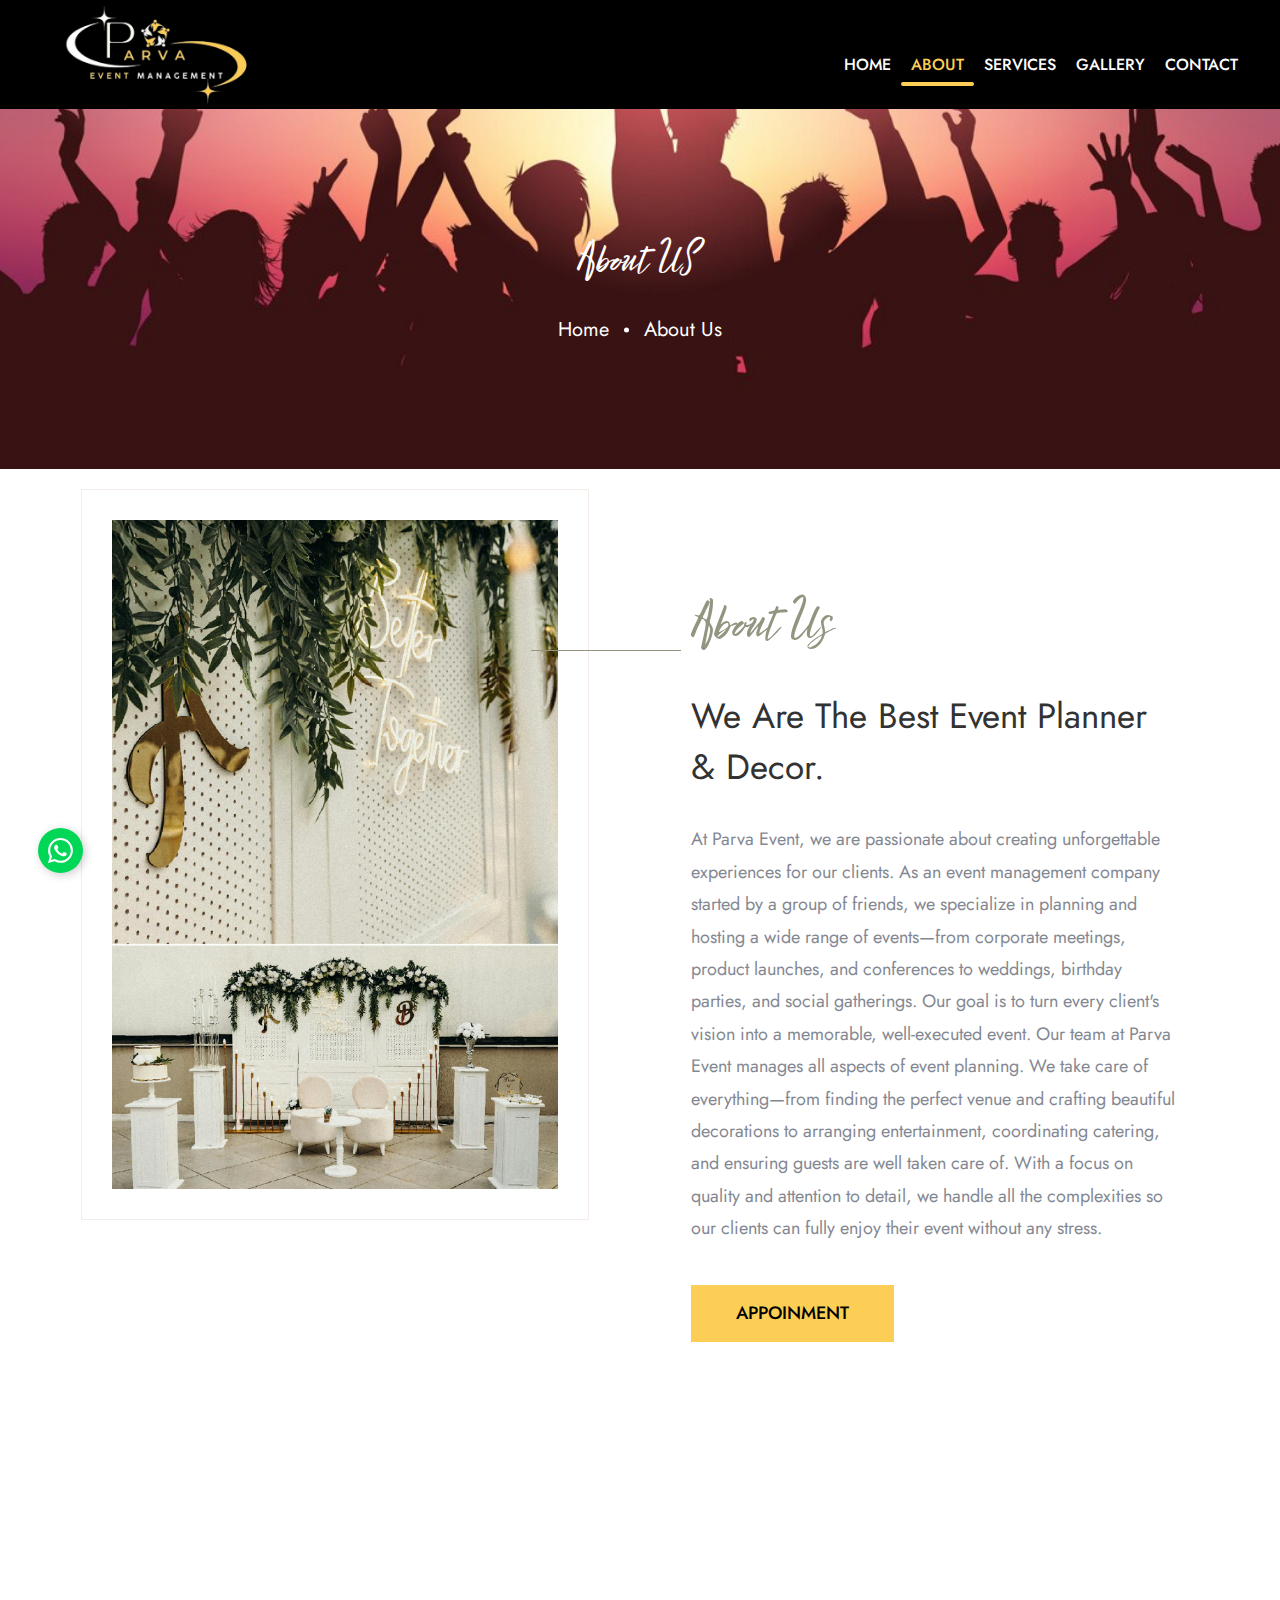
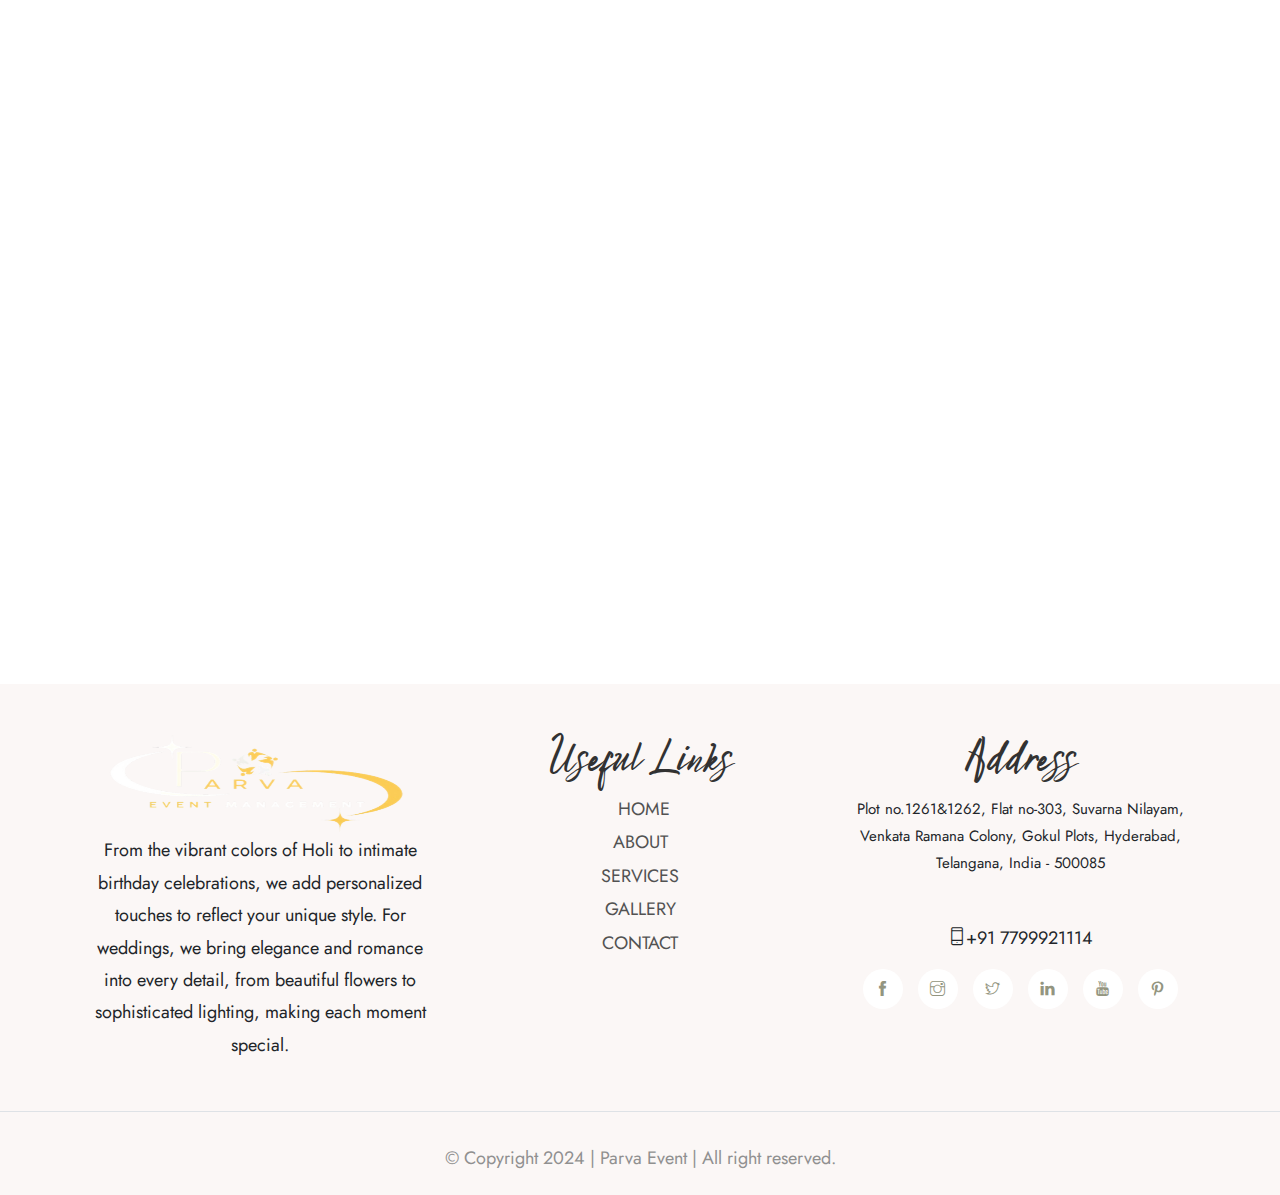
==== commit e7809c24: "c" ====
--- a/about.html
+++ b/about.html
@@ -39,7 +39,7 @@
                         <div class="loader-line"></div>
                     </div>
                     <!-- <img src="images/fav.png" alt=""> -->
-                    <h2>Parva Event</h2>
+                    <img src="images/parva-logo-1.png" alt="parva event" class="w-100 parva-logo">
                 </div>
             </div>
         </div>
@@ -60,9 +60,9 @@
                                     </button>
                                 </div>
                             </div>
-                            <div class="col-lg-3 col-md-6 col-6 d-flex justify-content-center">
+                            <div class="col-lg-3 col-md-6 col-6 d-flex justify-content-center align-items-center">
                                 <a class="navbar-brand" href="index.html">
-                                    <h2>Parva Event</h2>
+                                    <img src="images/parva-logo-1.png" alt="parva event" class="w-100 parva-logo">
                                 </a>
                             </div>
                             <div class="col-lg-9 col-md-1 col-1">
@@ -73,15 +73,6 @@
                                         <li><a href="about.html" class="active">About</a></li>
                                         <li>
                                             <a href="service.html">Services</a>
-                                            <!-- <ul class="sub-menu">
-                                                <li><a href="Haldi.html">Haldi Decor</a></li>
-                                                <li><a href="Sangeet.html">Sangeet Decor</a></li>
-                                                <li><a href="Mandapam.html">Mandapam Decor</a></li>
-                                                <li><a href="Reception.html">Reception Decor</a></li>
-                                                <li><a href="Corporate.html">Corporate Event Decor</a></li>
-                                                <li><a href="Birthday.html">Birthday Event Decor</a></li>
-                                                <li><a href="Destination.html">Destination</a></li>
-                                            </ul> -->
                                         </li>
                                         <li><a href="gallery.html">Gallery</a></li>
                                         <li><a href="contact.html">Contact</a></li>
@@ -96,7 +87,7 @@
         <!-- end of header -->
          <style>
             .wpo-site-header {
-                background-color: black;
+                background-color: #000;
             }
              .navbar-brand h2{
                 color: #D4B0A5;
@@ -184,109 +175,13 @@
         </section>
         <!-- end of wpo-about-section -->
 
-        <!-- start wpo-fun-fact-section -->
-        <!-- <section class="wpo-fun-fact-section">
-            <div class="container">
-                <div class="row">
-                    <div class="col col-xs-12">
-                        <div class="wpo-fun-fact-grids clearfix">
-                            <div class="grid">
-                                <div class="info">
-                                    <h3><span class="odometer" data-count="10000">00</span>+</h3>
-                                    <p>Happy Couples</p>
-                                </div>
-                                <div class="flower"><img src="images/1.png" alt=""></div>
-                            </div>
-                            <div class="grid">
-                                <div class="info"> 
-                                    <h3><span class="odometer" data-count="20000">00</span>+</h3>
-                                    <p>Decoration</p>
-                                </div>
-                                <div class="flower"><img src="images/2.png" alt=""></div>
-                            </div>
-                            <div class="grid">
-                                <div class="info">
-                                    <h3><span class="odometer" data-count="15000">00</span>+</h3>
-                                    <p>Wedding</p>
-                                </div>
-                                <div class="flower"><img src="images/3.png" alt=""></div>
-                            </div>
-                            <div class="grid">
-                                <div class="info">
-                                    <h3><span class="odometer" data-count="10">00</span>+</h3>
-                                    <p>Location</p>
-                                </div>
-                            </div>
-                        </div>
-                    </div>
-                </div>
-            </div>
-        </section> -->
-        <!-- end wpo-fun-fact-section -->
-
-
-        <!-- .team-pg-area start -->
-        <!-- <div class="team-pg-area section-padding">
-            <div class="container">
-                <div class="team-info-wrap">
-                    <div class="row align-items-center">
-                        <div class="col-lg-6">
-                            <div class="team-info-img">
-                                <img src="images/sai.jpg" alt="">
-                            </div>
-                        </div>
-                        <div class="col-lg-6">
-                            <div class="team-info-text">
-                                <h2>G. Sai Ram</h2>
-                                <ul>
-                                    <li>Position: <span>CEO, Art Director</span></li>
-                                    <li>Planner Service:<span>Decors, Wedding planning</span></li>
-                                    <li>Experience:<span>12 Years</span></li>
-                                    <li>Address:<span>Madhapur, Hyderabad, Telangana 500081 </span></li>
-                                    <li>Phone:<span><a href="tel:+91 7799921114">
-                                                <p>+91 7799921114</p>
-                                            </a></span></li>
-                                    <li>Email:<span><a href="mailto:parvaeventmanagement@gmail.com">
-                                                <p>parvaeventmanagement@gmail.com</p>
-                                            </a></span></li>
-                                </ul>
-                            </div>
-                        </div>
-                    </div>
-                </div>
-                <div class="exprience-area">
-                    <div class="row">
-                        <div class="col-lg-12">
-                            <div class="exprience-wrap">
-                                <h2>Personal Experience</h2>
-                                <p>The purpose of lorem ipsum is to create a natural looking block oftext (sentence,
-                                    paragraph, page, etc.) that doesn't distract from thelayout. A practice not without
-                                    controversy, laying out pages withmeaningless filler text can be very useful when
-                                    the focus is meantto be on design, not content.There are many variations of passages
-                                    of Lorem Ipsum available.</p>
-                                <p>But the majority have suffered alteration in some form, by injected humour, or
-                                    randomised words which don’t look even slightly believable. If you are going to use
-                                    a passage of Lorem Ipsum, you need to be sure there isn’t anything embarrassing
-                                    hidden in the middle of text generators on the Internet tend to repeat.</p>
-
-                                <div class="form-group mt-5">
-                                    <button class="btn theme-btn-s4" type="submit">Get In Touch</button>
-                                </div>
-                            </div>
-                        </div>
-                    </div>
-                </div>
-            </div>
-        </div> -->
-        <!-- .team-pg-area end -->
-
         <!-- wpo-site-footer start -->
         <div class="wpo-site-footer text-center">
             <div class="container ">
                 <div class="row">
                     <div class="col-lg-4">
                         <div class="footer-link">
-                            <h2>Parva Event</h2>
+                            <img src="images/parva-logo-1.png" alt="parva event" class="w-100 parva-logo">
                             <p class="text-dark text-center">
                                 From the vibrant colors of Holi to intimate birthday celebrations, we add personalized
                                 touches to reflect your unique style. For weddings, we bring elegance and romance into
--- a/css/style.css
+++ b/css/style.css
@@ -335,7 +335,7 @@
 .contact-validation-active #loader i {
   font-size: 30px;
   font-size: 2rem;
-  color: #FFDF00;
+  color: #fcce56;
   display: inline-block;
   -webkit-animation: rotating linear 2s infinite;
   animation: rotating linear 2s infinite;
@@ -411,7 +411,7 @@
   width: 45px;
   height: 45px;
   line-height: 45px;
-  border: 2px solid #FFDF00;
+  border: 2px solid #fcce56;
   border-radius: 45px;
   text-align: center;
   display: none;
@@ -432,7 +432,7 @@
 }
 
 .back-to-top:hover {
-  background-color: #FFDF00;
+  background-color: #fcce56;
 }
 
 .back-to-top i {
@@ -517,8 +517,8 @@
 a.ui-button:active,
 .ui-button:active,
 .ui-button.ui-state-active:hover {
-  border: 1px solid #FFDF00;
-  background: #FFDF00;
+  border: 1px solid #fcce56;
+  background: #fcce56;
   font-weight: normal;
   color: #ffffff;
 }
@@ -633,7 +633,7 @@
   left: 50%;
   width: 15px;
   height: 15px;
-  border: 1px solid #FFDF00;
+  border: 1px solid #fcce56;
   border-radius: 50%;
   -webkit-transform: translateX(-50%);
   transform: translateX(-50%);
@@ -657,8 +657,8 @@
 .view-cart-btn,
 .theme-btn-s3,
 .theme-btn-s4 {
-  background: #FFDF00;
-  color: #fff;
+  background: #fcce56;
+  color: #000;
   display: inline-block;
   font-weight: 500;
   padding: 15px 45px;
@@ -678,7 +678,7 @@
 .theme-btn-s3.theme-btn-s3,
 .theme-btn-s4.theme-btn-s3 {
   background: #fff;
-  color: #FFDF00;
+  color: #fcce56;
 }
 
 .theme-btn.theme-btn-s3:after,
@@ -692,7 +692,7 @@
 .theme-btn-s4.view-cart-btn,
 .theme-btn-s3.theme-btn-s4,
 .theme-btn-s4.theme-btn-s4 {
-  background: #FFDF00;
+  background: #fcce56;
   color: #fff;
 }
 
@@ -700,7 +700,7 @@
 .theme-btn-s4.view-cart-btn:after,
 .theme-btn-s3.theme-btn-s4:after,
 .theme-btn-s4.theme-btn-s4:after {
-  border: 1px solid #FFDF00;
+  border: 1px solid #fcce56;
 }
 
 .theme-btn:hover,
@@ -715,7 +715,7 @@
 .theme-btn-s4:hover,
 .theme-btn-s4:focus,
 .theme-btn-s4:active {
-  background: #c79889;
+  background: #000;
   color: #fff;
 }
 
@@ -801,7 +801,7 @@
   margin-top: 15px;
   border-radius: 5px;
   padding: 10px 45px;
-  background: #FFDF00;
+  background: #fcce56;
   color: #fff;
 }
 
@@ -837,7 +837,7 @@
 .form input:focus,
 .form textarea:focus,
 .form select:focus {
-  border-color: #FFDF00;
+  border-color: #fcce56;
   -webkit-box-shadow: 0 0 5px 0 #e4cec8;
   -o-box-shadow: 0 0 5px 0 #e4cec8;
   -ms-box-shadow: 0 0 5px 0 #e4cec8;
@@ -924,7 +924,7 @@
 }
 
 .social-links li a:hover {
-  background-color: #FFDF00;
+  background-color: #fcce56;
 }
 
 .wpo-page-title {
@@ -1218,7 +1218,7 @@
 }
 
 .wpo-page-title .wpo-breadcumb-wrap ol li a:hover {
-  color: #FFDF00;
+  color: #fcce56;
 }
 
 .preloader {
@@ -1448,7 +1448,7 @@
 
 .blog-sidebar .widget h3:before {
   content: "";
-  background-color: #FFDF00;
+  background-color: #fcce56;
   width: 55px;
   height: 4px;
   position: absolute;
@@ -1499,7 +1499,7 @@
   font-size: 20px;
   font-size: 1.33333rem;
   color: #fff;
-  background-color: #FFDF00;
+  background-color: #fcce56;
   border: 0;
   outline: 0;
   position: absolute;
@@ -1594,7 +1594,7 @@
 }
 
 .blog-sidebar .about-widget a:hover {
-  color: #FFDF00;
+  color: #fcce56;
 }
 
 .blog-sidebar .category-widget ul {
@@ -1650,7 +1650,7 @@
 
 .blog-sidebar .category-widget ul a:hover,
 .blog-sidebar .category-widget ul li:hover:before {
-  color: #FFDF00;
+  color: #fcce56;
 }
 
 .blog-sidebar .recent-post-widget .post {
@@ -1705,7 +1705,7 @@
 }
 
 .blog-sidebar .recent-post-widget .post h4 a:hover {
-  color: #FFDF00;
+  color: #fcce56;
 }
 
 .blog-sidebar .recent-post-widget .post .details .date {
@@ -1764,7 +1764,7 @@
 }
 
 .blog-sidebar .tag-widget ul li a:hover {
-  background: #FFDF00;
+  background: #fcce56;
   color: #fff;
 }
 
@@ -1893,11 +1893,11 @@
 
 .wpo-shop-sidebar .search-widget input:focus {
   outline: none;
-  border-color: #FFDF00;
+  border-color: #fcce56;
 }
 
 .wpo-shop-sidebar .search-widget form button {
-  background-color: #FFDF00;
+  background-color: #fcce56;
   color: #fff;
   padding: 0;
   border: 0;
@@ -1942,7 +1942,7 @@
 
 .wpo-shop-sidebar .widget_price_filter .filter-price button {
   background: transparent;
-  color: #FFDF00;
+  color: #fcce56;
   font-size: 18px;
   font-size: 1.2rem;
   font-weight: 500;
@@ -2178,8 +2178,8 @@
 
 .pagination-wrapper .pg-pagination .active a,
 .pagination-wrapper .pg-pagination li a:hover {
-  background: #FFDF00;
-  border-color: #FFDF00;
+  background: #fcce56;
+  border-color: #fcce56;
   color: #fff;
 }
 
@@ -2214,7 +2214,7 @@
 --------------------------------------------------------------*/
 /*-- 2.1 topbar --*/
 .topbar {
-  background: #FFDF00;
+  background: #fcce56;
   padding: 0 60px;
 }
 
@@ -2279,7 +2279,7 @@
 }
 
 .topbar .contact-info ul li a:hover {
-  color: #FFDF00;
+  color: #fcce56;
 }
 
 .topbar ul li:first-child {
@@ -2462,7 +2462,7 @@
 
 .wpo-site-header .social-info ul li a i:before {
   font-size: 15px;
-  color: #FFDF00;
+  color: #fcce56;
 }
 
 .wpo-site-header .social-info ul li+li {
@@ -2502,7 +2502,7 @@
 .wpo-site-header #navbar>ul li a:hover,
 .wpo-site-header #navbar>ul li a:focus {
   text-decoration: none;
-  color: #FFDF00;
+  color: #fcce56;
 }
 
 @media screen and (min-width: 992px) {
@@ -2524,7 +2524,7 @@
     bottom: 0;
     width: 100%;
     height: 4px;
-    background: #FFDF00;
+    background: #fcce56;
     content: "";
     opacity: 0;
     visibility: hidden;
@@ -2534,7 +2534,7 @@
   }
 
   .wpo-site-header #navbar>ul>li>a.active{
-    color: #FFDF00;
+    color: #fcce56;
   }
   .wpo-site-header #navbar>ul>li>a:hover:before,
   .wpo-site-header #navbar>ul>li.current-menu-item a:before,
@@ -2619,7 +2619,7 @@
 
   .wpo-site-header #navbar ul a:hover,
   .wpo-site-header #navbar ul li.current a {
-    color: #FFDF00;
+    color: #fcce56;
   }
 
   .wpo-site-header #navbar .close-navbar .ti-close {
@@ -2889,7 +2889,7 @@
 .cart-search-contact input:focus {
   -webkit-box-shadow: none;
   box-shadow: none;
-  border-color: #FFDF00;
+  border-color: #fcce56;
 }
 
 .wpo-site-header .header-right .header-search-content-toggle {
@@ -2901,7 +2901,7 @@
 }
 
 .mini-cart .cart-count {
-  background: #FFDF00;
+  background: #fcce56;
   width: 19px;
   height: 19px;
   font-size: 10px;
@@ -3012,7 +3012,7 @@
 }
 
 .mini-cart-content .mini-cart-item-des a:hover {
-  color: #FFDF00;
+  color: #fcce56;
 }
 
 .mini-cart-content .mini-cart-item-des .mini-cart-item-price {
@@ -3147,7 +3147,7 @@
 .header-search-area input:focus {
   -webkit-box-shadow: none;
   box-shadow: none;
-  border-color: #FFDF00;
+  border-color: #fcce56;
 }
 
 .header-search-area form button {
@@ -3223,7 +3223,7 @@
 .wpo-site-header #navbar>ul li a:hover,
 .wpo-site-header #navbar>ul li a:focus {
   text-decoration: none;
-  color: #cca194;
+  color: #fcce56;
 }
 
 @media screen and (min-width: 992px) {
@@ -3303,7 +3303,7 @@
     width: 0px;
     height: 1px;
     content: "";
-    background: #FFDF00;
+    background: #fcce56;
     -webkit-transition: all .3s;
     transition: all .3s;
     opacity: 0;
@@ -3461,7 +3461,7 @@
   }
 
   .wpo-site-header .mobail-menu button {
-    background-color: #FFDF00;
+    background-color: #fcce56;
     width: 40px;
     height: 35px;
     border: 0;
@@ -3490,7 +3490,7 @@
   }
 
   .wpo-site-header #navbar {
-    background: #FFDF00;
+    background: #fcce56;
     display: block !important;
     width: 300px;
     height: 100vh;
@@ -3520,7 +3520,7 @@
 
   .wpo-site-header #navbar ul a:hover,
   .wpo-site-header #navbar ul li.current a {
-    color: #FFDF00;
+    color: #fcce56;
   }
 
   .wpo-site-header #navbar .navbar-nav {
@@ -3734,7 +3734,7 @@
 
 .wpo-header-style-3 .navigation.sticky-on,
 .wpo-header-style-4 .navigation.sticky-on {
-  background: #fff;
+  background: #000;
   -webkit-box-shadow: 0 -5px 15px #086ad84a;
   box-shadow: 0 -5px 15px #086ad84a;
 }
@@ -3751,10 +3751,10 @@
   color: #323232;
 }
 .wpo-site-header .navigation.sticky-header #navbar > ul > li > a{
-color: #000;
+color: #fff;
 }
 .wpo-site-header .navigation.sticky-header #navbar > ul > li > a.active{
-  color: #FFDF00;}
+  color: #fcce56;}
 
 @media (max-width: 991px) {
   .wpo-site-header #navbar>ul>li>a {
@@ -3912,7 +3912,7 @@
 }
 
 .wpo-hero-section .wpo-hero-items .owl-item.active.center .wpo-hero-img .wpo-hero-text h2 {
-  color: #FFDF00;
+  color: #fcce56;
 }
 
 .wpo-hero-section .wpo-hero-items .owl-controls {
@@ -3928,7 +3928,7 @@
 .wpo-hero-section .wpo-hero-items .owl-nav [class*=owl-] {
   padding: 0;
   margin: 0;
-  color: #FFDF00;
+  color: #fcce56;
   -webkit-transition: all 0.3s;
   transition: all 0.3s;
   border: 0;
@@ -3989,7 +3989,7 @@
 }
 
 .wpo-hero-section .wpo-hero-items .owl-dots .owl-dot.active {
-  background-color: #FFDF00;
+  background-color: #fcce56;
 }
 
 .wpo-hero-section .wpo-hero-items:hover .owl-nav .owl-prev,
@@ -4276,7 +4276,7 @@
   color: #323232;
   position: relative;
   padding: 1rem;
-  background-color: #FFDF00;
+  background-color: #fcce56;
 }
 
 .wpo-hero-slider .swiper-pagination .swiper-pagination-bullet.swiper-pagination-bullet-active:before,
@@ -4290,7 +4290,7 @@
   width: 50px;
   height: 1px;
   content: "";
-  background: #FFDF00;
+  background: #fcce56;
   -webkit-transition: all .3s;
   transition: all .3s;
 }
@@ -6188,7 +6188,7 @@
 
 .static-hero-s4 .wpo-event-item .wpo-event-text ul li a {
   font-weight: 700;
-  color: #FFDF00;
+  color: #fcce56;
   position: relative;
   display: inline-block;
   margin-top: 20px;
@@ -6207,7 +6207,7 @@
   width: 100%;
   height: 1px;
   content: "";
-  background: #FFDF00;
+  background: #fcce56;
 }
 
 /*--------------------------------------------------------------
@@ -6292,7 +6292,7 @@
   transform: translateY(-50%);
   width: 6px;
   height: 6px;
-  background: #FFDF00;
+  background: #fcce56;
   content: "";
   border-radius: 50%;
 } */
@@ -6322,7 +6322,7 @@
 }
 
 .wpo-site-footer .footer-link ul li a:hover {
-  color: #FFDF00;
+  color: #fcce56;
 }
 
 .wpo-site-footer .link-widget {
@@ -6355,7 +6355,7 @@
 }
 
 .wpo-site-footer .link-widget ul li a:hover {
-  background: #FFDF00;
+  background: #fcce56;
   color: #000;
 }
 
@@ -6793,7 +6793,7 @@
 .wpo-Service-section .wpo-Service-item .wpo-Service-text a:hover,
 .wpo-Service-section-s2 .wpo-Service-item .wpo-Service-text a:hover,
 .wpo-Service-section-s3 .wpo-Service-item .wpo-Service-text a:hover {
-  color: #FFDF00;
+  color: #fcce56;
 }
 
 /* 3.4 wpo-fun-fact-section */
@@ -7109,7 +7109,7 @@
 
 .wpo-testimonial-section .wpo-testimonial-items i {
   font-size: 50px;
-  color: #FFDF00;
+  color: #fcce56;
 }
 
 .wpo-testimonial-section .wpo-testimonial-items p {
@@ -7173,7 +7173,7 @@
 }
 
 .wpo-testimonial-section .slick-dots li.slick-active button:before {
-  color: #FFDF00;
+  color: #fcce56;
 }
 
 /* 3.6 wpo-portfolio-section*/
@@ -7353,7 +7353,7 @@
 
 .wpo-portfolio-section .grid .img-holder .portfolio-content h4 a:hover,
 .wpo-portfolio-section-s4 .grid .img-holder .portfolio-content h4 a:hover {
-  color: #FFDF00;
+  color: #fcce56;
 }
 
 /* 3.7 wpo-banner-section */
@@ -7520,7 +7520,7 @@
 }
 
 .wpo-team-section .wpo-team-wrap .wpo-team-item .wpo-team-text h3 a:hover {
-  color: #FFDF00;
+  color: #fcce56;
 }
 
 .wpo-team-section .wpo-team-wrap .wpo-team-item .wpo-team-text span {
@@ -7661,7 +7661,7 @@
   font-size: 18px;
   height: 40px;
   line-height: 38px;
-  color: #FFDF00;
+  color: #fcce56;
   display: block;
   width: 140px;
   text-align: center;
@@ -7669,7 +7669,7 @@
 }
 
 .wpo-product-section .wpo-product-wrap .wpo-product-item .wpo-product-img ul li a:hover {
-  background: #FFDF00;
+  background: #fcce56;
   color: #fff;
 }
 
@@ -7697,7 +7697,7 @@
   content: "";
   width: 2px;
   height: 100px;
-  background: #FFDF00;
+  background: #fcce56;
 }
 
 .wpo-product-section .wpo-product-wrap .wpo-product-item .wpo-product-text h3 {
@@ -7718,7 +7718,7 @@
 }
 
 .wpo-product-section .wpo-product-wrap .wpo-product-item .wpo-product-text h3 a:hover {
-  color: #FFDF00;
+  color: #fcce56;
 }
 
 .wpo-product-section .wpo-product-wrap .wpo-product-item .wpo-product-text ul {
@@ -8183,7 +8183,7 @@
   transform: translateY(-50%);
   height: 90%;
   width: 2px;
-  background: #FFDF00;
+  background: #fcce56;
   content: "";
 }
 
@@ -8197,7 +8197,7 @@
   .wpo-pricing-section .wpo-pricing-wrap .wpo-pricing-item {
     margin-bottom: 50px;
     padding-bottom: 50px;
-    border-bottom: 1px solid #FFDF00;
+    border-bottom: 1px solid #fcce56;
   }
 }
 
@@ -8475,7 +8475,7 @@
 .wpo-blog-section .wpo-blog-items .wpo-blog-grids .grid .wpo-blog-item .wpo-blog-content ul li a:hover,
 .wpo-blog-section-s2 .wpo-blog-items .wpo-blog-grids .grid .wpo-blog-item .wpo-blog-content ul li a:hover,
 .wpo-blog-section-s3 .wpo-blog-items .wpo-blog-grids .grid .wpo-blog-item .wpo-blog-content ul li a:hover {
-  color: #FFDF00;
+  color: #fcce56;
 }
 
 .wpo-blog-section .wpo-blog-items .wpo-blog-grids .grid .wpo-blog-item .wpo-blog-content h2,
@@ -8517,7 +8517,7 @@
 .wpo-blog-section .wpo-blog-items .wpo-blog-grids .grid .wpo-blog-item .wpo-blog-content h2 a:hover,
 .wpo-blog-section-s2 .wpo-blog-items .wpo-blog-grids .grid .wpo-blog-item .wpo-blog-content h2 a:hover,
 .wpo-blog-section-s3 .wpo-blog-items .wpo-blog-grids .grid .wpo-blog-item .wpo-blog-content h2 a:hover {
-  color: #FFDF00;
+  color: #fcce56;
 }
 
 .wpo-blog-section .wpo-blog-items .wpo-blog-grids .grid:nth-child(1) .wpo-blog-item .wpo-blog-content,
@@ -8824,7 +8824,7 @@
 .wpo-Service-section-s2 .wpo-Service-wrap .owl-nav [class*=owl-] {
   padding: 0;
   margin: 0;
-  color: #FFDF00;
+  color: #fcce56;
   -webkit-transition: all 0.3s;
   transition: all 0.3s;
   border: 0;
@@ -8884,7 +8884,7 @@
 }
 
 .wpo-Service-section-s2 .wpo-Service-wrap .owl-dots .owl-dot.active {
-  background-color: #FFDF00;
+  background-color: #fcce56;
 }
 
 .wpo-Service-section-s2 .wpo-Service-wrap:hover .owl-nav .owl-prev,
@@ -9309,7 +9309,7 @@
   font-size: 3.6rem;
   line-height: 1em;
   padding-top: 15px;
-  color: #FFDF00;
+  color: #fcce56;
   margin-bottom: 20px;
   font-weight: 400;
 }
@@ -9500,7 +9500,7 @@
 .wpo-couple-section-s4 .couple-area .couple-item .couple-text ul li a {
   display: block;
   text-align: center;
-  color: #FFDF00;
+  color: #fcce56;
   font-size: 14px;
 }
 
@@ -9508,7 +9508,7 @@
 .wpo-couple-section-s2 .couple-area .couple-item .couple-text ul li a:hover,
 .wpo-couple-section-s3 .couple-area .couple-item .couple-text ul li a:hover,
 .wpo-couple-section-s4 .couple-area .couple-item .couple-text ul li a:hover {
-  color: #FFDF00;
+  color: #fcce56;
 }
 
 .wpo-couple-section .couple-area .middle-couple-shape,
@@ -10234,7 +10234,7 @@
 
 .wpo-portfolio-section-s2 .portfolio-grids .grid .img-holder .hover-content h4 a:hover,
 .wpo-portfolio-section-s5 .portfolio-grids .grid .img-holder .hover-content h4 a:hover {
-  color: #FFDF00;
+  color: #fcce56;
 }
 
 .wpo-portfolio-section-s2 .portfolio-grids .grid .img-holder:before,
@@ -10437,7 +10437,7 @@
   content: '';
   width: 12px;
   height: 12px;
-  background: #FFDF00;
+  background: #fcce56;
   position: absolute;
   top: 3px;
   left: 3px;
@@ -10478,7 +10478,7 @@
 .wpo-contact-section-s4 .wpo-contact-section-wrapper .wpo-contact-form-area .submit-area .view-cart-btn,
 .wpo-contact-section-s5 .wpo-contact-section-wrapper .wpo-contact-form-area .submit-area .theme-btn,
 .wpo-contact-section-s5 .wpo-contact-section-wrapper .wpo-contact-form-area .submit-area .view-cart-btn {
-  background: #FFDF00;
+  background: #fcce56;
 }
 
 @media (max-width: 1399px) {
@@ -10804,7 +10804,7 @@
   left: 50%;
   bottom: -20px;
   content: "";
-  background: #FFDF00;
+  background: #fcce56;
   width: 2px;
   height: 100px;
 }
@@ -10866,7 +10866,7 @@
   font-size: 20px;
   line-height: 29px;
   text-align: center;
-  color: #FFDF00;
+  color: #fcce56;
   position: relative;
   display: inline-block;
   margin-top: 20px;
@@ -10879,7 +10879,7 @@
   width: 100%;
   height: 1px;
   content: "";
-  background: #FFDF00;
+  background: #fcce56;
 }
 
 .wpo-event-section .wpo-event-wrap .col {
@@ -11516,7 +11516,7 @@
   height: 102%;
   left: -1%;
   top: -1%;
-  border: 1px solid #FFDF00;
+  border: 1px solid #fcce56;
   mix-blend-mode: unset;
   -webkit-transform: unset;
   transform: unset;
@@ -11531,7 +11531,7 @@
   height: 102%;
   left: -1%;
   top: -1%;
-  border: 1px solid #FFDF00;
+  border: 1px solid #fcce56;
   -webkit-transform: rotate(-5deg);
   transform: rotate(-5deg);
   content: "";
@@ -11598,7 +11598,7 @@
   height: 92%;
   left: -2%;
   top: 7%;
-  border: 1px solid #FFDF00;
+  border: 1px solid #fcce56;
   -webkit-transform: skewY(-4deg);
   transform: skewY(-4deg);
   content: "";
@@ -12576,7 +12576,7 @@
 
 .wpo-offer-banner-section .offer-banner-text .offer-banner-text-inner {
   padding: 80px;
-  border: 1px solid #FFDF00;
+  border: 1px solid #fcce56;
 }
 
 @media (max-width: 991px) {
@@ -12597,7 +12597,7 @@
   font-weight: 400;
   font-size: 35px;
   line-height: 51px;
-  color: #FFDF00;
+  color: #fcce56;
 }
 
 @media (max-width: 991px) {
@@ -13002,7 +13002,7 @@
 
 .wpo-p-details-section .process-wrap .process-item .process-icon .fi:before {
   font-size: 45px;
-  color: #FFDF00;
+  color: #fcce56;
 }
 
 .wpo-p-details-section p {
@@ -13016,7 +13016,7 @@
 
 .wpo-p-details-quote {
   padding: 40px;
-  background: #FFDF00;
+  background: #fcce56;
   margin-top: 30px;
   padding-left: 80px;
   position: relative;
@@ -13127,7 +13127,7 @@
 
 .wpo-service-sidebar .widget h3:before {
   content: "";
-  background-color: #FFDF00;
+  background-color: #fcce56;
   width: 55px;
   height: 4px;
   position: absolute;
@@ -13157,7 +13157,7 @@
 
 .wpo-service-sidebar .all-wpo-services ul a:hover,
 .wpo-service-sidebar .all-wpo-services ul li.current a {
-  color: #FFDF00;
+  color: #fcce56;
 }
 
 .wpo-service-sidebar .all-wpo-services ul>li:last-child a {
@@ -13409,7 +13409,7 @@
 }
 
 .cart-area .cart-wrap .product a:hover {
-  color: #FFDF00;
+  color: #fcce56;
 }
 
 .cart-area .cart-wrap th {
@@ -13481,7 +13481,7 @@
 }
 
 .cart-area .cart-wrap .action a:hover {
-  background: #FFDF00;
+  background: #fcce56;
 }
 
 .cart-area .cart-wrap .action li.c-btn {
@@ -13489,7 +13489,7 @@
 }
 
 .cart-area .cart-wrap .action li.c-btn a {
-  background-color: #FFDF00;
+  background-color: #fcce56;
 }
 
 .cart-area .order-wrap {
@@ -13597,7 +13597,7 @@
 }
 
 .cart-area .submit-btn-area button:hover {
-  background: #FFDF00;
+  background: #fcce56;
 }
 
 .cart-area .submit-btn-area .theme-btn-s4 {
@@ -13636,7 +13636,7 @@
 .cart-area .cart-product-list ul li.cart-b {
   border-top: 1px solid #f0f0f094;
   border-bottom: 1px solid #f0f0f094;
-  color: #FFDF00;
+  color: #fcce56;
   padding-top: 30px;
   font-weight: 600;
 }
@@ -13713,7 +13713,7 @@
 }
 
 .wpo-checkout-area .create-account button:hover {
-  background: #FFDF00;
+  background: #fcce56;
 }
 
 .wpo-checkout-area .coupon {
@@ -13744,7 +13744,7 @@
   color: #0F0F0F;
   cursor: pointer;
   padding: 20px 20px;
-  border-left: 4px solid #FFDF00;
+  border-left: 4px solid #fcce56;
   -webkit-transition: all .3s;
   transition: all .3s;
   width: 100%;
@@ -13773,12 +13773,12 @@
 .wpo-checkout-area .s1.active-border .coupon-active label,
 .wpo-checkout-area .s3.coupon-2 .coupon-3 label {
   border-left: none;
-  border-top: 4px solid #FFDF00;
-  border-bottom: 1px solid #FFDF00;
+  border-top: 4px solid #fcce56;
+  border-bottom: 1px solid #fcce56;
 }
 
 .wpo-checkout-area .s2 .coupon-3 {
-  border-top: 4px solid #FFDF00;
+  border-top: 4px solid #fcce56;
 }
 
 .wpo-checkout-area .s2.coupon-2 .coupon-3 {
@@ -13791,7 +13791,7 @@
 }
 
 .wpo-checkout-area .s2.coupon-2 .coupon-3 label {
-  border-left: 4px solid #FFDF00;
+  border-left: 4px solid #fcce56;
   border-bottom: 0;
 }
 
@@ -14056,7 +14056,7 @@
 
 .wpo-checkout-area .cout-order-area .oreder-item ul .o-bottom {
   border-top: 1px solid #ebebeb;
-  color: #FFDF00;
+  color: #fcce56;
   font-weight: 600;
 }
 
@@ -14262,7 +14262,7 @@
 .wpo-shop-single-section .product-details .price {
   font-size: 25px;
   font-size: 1.66667rem;
-  color: #FFDF00;
+  color: #fcce56;
   margin: 7px 0 20px;
   font-weight: 700;
 }
@@ -14344,7 +14344,7 @@
   top: 6px;
   width: 8px;
   height: 8px;
-  background: #FFDF00;
+  background: #fcce56;
   content: "";
   border-radius: 50%;
 }
@@ -14394,8 +14394,8 @@
 
 .wpo-shop-single-section .product-details .product-option .product-row>div:last-child .theme-btn:hover,
 .wpo-shop-single-section .product-details .product-option .product-row>div:last-child .view-cart-btn:hover {
-  background: #FFDF00;
-  border-color: #FFDF00;
+  background: #fcce56;
+  border-color: #fcce56;
   color: #fff;
 }
 
@@ -14415,9 +14415,9 @@
 
 .wpo-shop-single-section .product-details .product-option .theme-btn:hover,
 .wpo-shop-single-section .product-details .product-option .view-cart-btn:hover {
-  background-color: #FFDF00;
+  background-color: #fcce56;
   color: #fff;
-  border-color: #FFDF00;
+  border-color: #fcce56;
 }
 
 @media (max-width: 767px) {
@@ -14470,7 +14470,7 @@
 
 .wpo-shop-single-section .product-details .bootstrap-touchspin .input-group-btn-vertical .bootstrap-touchspin-up:hover,
 .wpo-shop-single-section .product-details .bootstrap-touchspin .input-group-btn-vertical .bootstrap-touchspin-down:hover {
-  background-color: #FFDF00;
+  background-color: #fcce56;
   color: #fff;
 }
 
@@ -14553,7 +14553,7 @@
   bottom: 0;
   width: 100%;
   height: 3px;
-  background: #FFDF00;
+  background: #fcce56;
   border-radius: 4px;
   content: "";
   opacity: 0;
@@ -14568,7 +14568,7 @@
 
 .wpo-shop-single-section .product-info .nav-tabs .active,
 .wpo-shop-single-section .product-info .nav-tabs li:hover {
-  border-color: #FFDF00;
+  border-color: #fcce56;
 }
 
 .wpo-shop-single-section .product-info .tab-content {
@@ -14813,7 +14813,7 @@
 }
 
 .wpo-shop-single-section .product-info .review-form form .theme-btn-s4:hover {
-  background-color: #FFDF00;
+  background-color: #fcce56;
   color: #fff;
 }
 
@@ -15025,7 +15025,7 @@
   border-radius: 50%;
   background: #fff;
   font-size: 40px;
-  color: #FFDF00;
+  color: #fcce56;
   line-height: 135px;
   text-align: center;
   position: absolute;
@@ -15036,7 +15036,7 @@
 }
 
 .progress .progress-bar {
-  border-color: #FFDF00;
+  border-color: #fcce56;
 }
 
 .progress-name {
@@ -15233,7 +15233,7 @@
   width: 6px;
   height: 6px;
   border-radius: 50%;
-  background: #FFDF00;
+  background: #fcce56;
   content: "";
 }
 
@@ -15277,7 +15277,7 @@
   outline: none;
   -webkit-box-shadow: none;
   box-shadow: none;
-  border-color: #FFDF00;
+  border-color: #fcce56;
 }
 
 .wpo-contact-area .quote-form textarea.form-control {
@@ -15556,7 +15556,7 @@
 }
 
 .wpo-portfolio-single-section .pagi ul a:hover {
-  background-color: #FFDF00;
+  background-color: #fcce56;
   color: #fff;
 }
 
@@ -15625,7 +15625,7 @@
 }
 
 .wpo-blog-pg-section .entry-meta ul li a:hover {
-  color: #FFDF00;
+  color: #fcce56;
 }
 
 .wpo-blog-pg-section .entry-meta ul li i {
@@ -15649,7 +15649,7 @@
   width: 7px;
   height: 7px;
   content: "";
-  background: #FFDF00;
+  background: #fcce56;
   border-radius: 50%;
 }
 
@@ -15709,7 +15709,7 @@
 }
 
 .wpo-blog-pg-section .post h3 a:hover {
-  color: #FFDF00;
+  color: #fcce56;
 }
 
 .wpo-blog-pg-section .post p {
@@ -15732,7 +15732,7 @@
 }
 
 .wpo-blog-pg-section .post a.read-more:hover {
-  color: #FFDF00;
+  color: #fcce56;
 }
 
 .wpo-blog-pg-section .entry-media img {
@@ -15783,7 +15783,7 @@
 }
 
 .wpo-blog-pg-section .format-gallery .owl-nav [class*=owl-]:hover {
-  background: #FFDF00;
+  background: #fcce56;
   color: #fff;
 }
 
@@ -15795,7 +15795,7 @@
   padding: 0;
   margin: 0;
   border-radius: 50%;
-  color: #FFDF00;
+  color: #fcce56;
   -webkit-transition: all 0.3s;
   transition: all 0.3s;
   border: 0;
@@ -15863,9 +15863,9 @@
 
 .wpo-blog-pg-section .format-video .video-holder:before {
   content: "";
-  background-color: #FFDF00;
-  background: -webkit-gradient(linear, left top, right top, from(#939580), to(#FFDF00));
-  background: linear-gradient(left, #939580, #FFDF00);
+  background-color: #fcce56;
+  background: -webkit-gradient(linear, left top, right top, from(#939580), to(#fcce56));
+  background: linear-gradient(left, #939580, #fcce56);
   width: 100%;
   height: 100%;
   position: absolute;
@@ -15911,7 +15911,7 @@
 .wpo-blog-pg-section .format-video .video-holder .fi:before {
   font-size: 20px;
   font-size: 1.33333rem;
-  color: #FFDF00;
+  color: #fcce56;
 }
 
 @media screen and (min-width: 1200px) {
@@ -16007,7 +16007,7 @@
 }
 
 .wpo-blog-single-section .entry-meta ul li a:hover {
-  color: #FFDF00;
+  color: #fcce56;
 }
 
 .wpo-blog-single-section .entry-meta ul li i {
@@ -16031,7 +16031,7 @@
   width: 7px;
   height: 7px;
   content: "";
-  background: #FFDF00;
+  background: #fcce56;
   border-radius: 50%;
 }
 
@@ -16153,7 +16153,7 @@
   line-height: 60px;
   border: 2px solid #edf3f8;
   background: #fff;
-  color: #FFDF00;
+  color: #fcce56;
   border-radius: 50%;
 }
 
@@ -16275,7 +16275,7 @@
 
 .wpo-blog-single-section .tag-share .tag a:hover,
 .wpo-blog-single-section .tag-share-s2 .tag a:hover {
-  color: #FFDF00;
+  color: #fcce56;
 }
 
 .wpo-blog-single-section .tag-share-s2 {
@@ -16356,7 +16356,7 @@
 }
 
 .wpo-blog-single-section .author-box .social-link a:hover {
-  color: #FFDF00;
+  color: #fcce56;
 }
 
 .wpo-blog-single-section .more-posts {
@@ -16493,7 +16493,7 @@
 }
 
 .wpo-blog-single-section .more-posts a:hover .post-control-link {
-  color: #FFDF00;
+  color: #fcce56;
 }
 
 .wpo-blog-single-section .comments-area {
@@ -16618,7 +16618,7 @@
 }
 
 .wpo-blog-single-section .comments-area .comment-reply-link:hover {
-  color: #FFDF00;
+  color: #fcce56;
 }
 
 .wpo-blog-single-section .comment-respond {
@@ -16661,7 +16661,7 @@
 .wpo-blog-single-section .comment-respond form textarea:focus {
   -webkit-box-shadow: none;
   box-shadow: none;
-  border-color: #FFDF00;
+  border-color: #fcce56;
 }
 
 @media (max-width: 991px) {
@@ -16713,7 +16713,7 @@
 
 .wpo-blog-single-section .comment-respond .form-submit input {
   max-width: 180px;
-  background-color: #FFDF00;
+  background-color: #fcce56;
   color: #fff;
   margin-bottom: 0;
   border: 0;
@@ -16795,7 +16795,7 @@
 .wpo-contact-pg-section form input:focus,
 .wpo-contact-pg-section form select:focus,
 .wpo-contact-pg-section form textarea:focus {
-  border-color: #FFDF00;
+  border-color: #fcce56;
   background: transparent;
 }
 
@@ -17092,7 +17092,7 @@
 .color-switcher-wrap .color-switcher-item ul li.btn {
   width: 40px;
   height: 30px;
-  background: #FFDF00;
+  background: #fcce56;
   margin-bottom: 10px;
   position: relative;
   -ms-flex-preferred-size: 25%;
@@ -20580,6 +20580,7 @@
   border-radius: 5%;
   transition: transform 0.4s ease; 
   margin: 10px;
+  object-fit: cover;
 }
 
 .hover-effect:hover {
@@ -20590,4 +20591,7 @@
   height: 590px;
 }
 
-
+.parva-logo{
+  width:100%;
+  height: 100px;
+}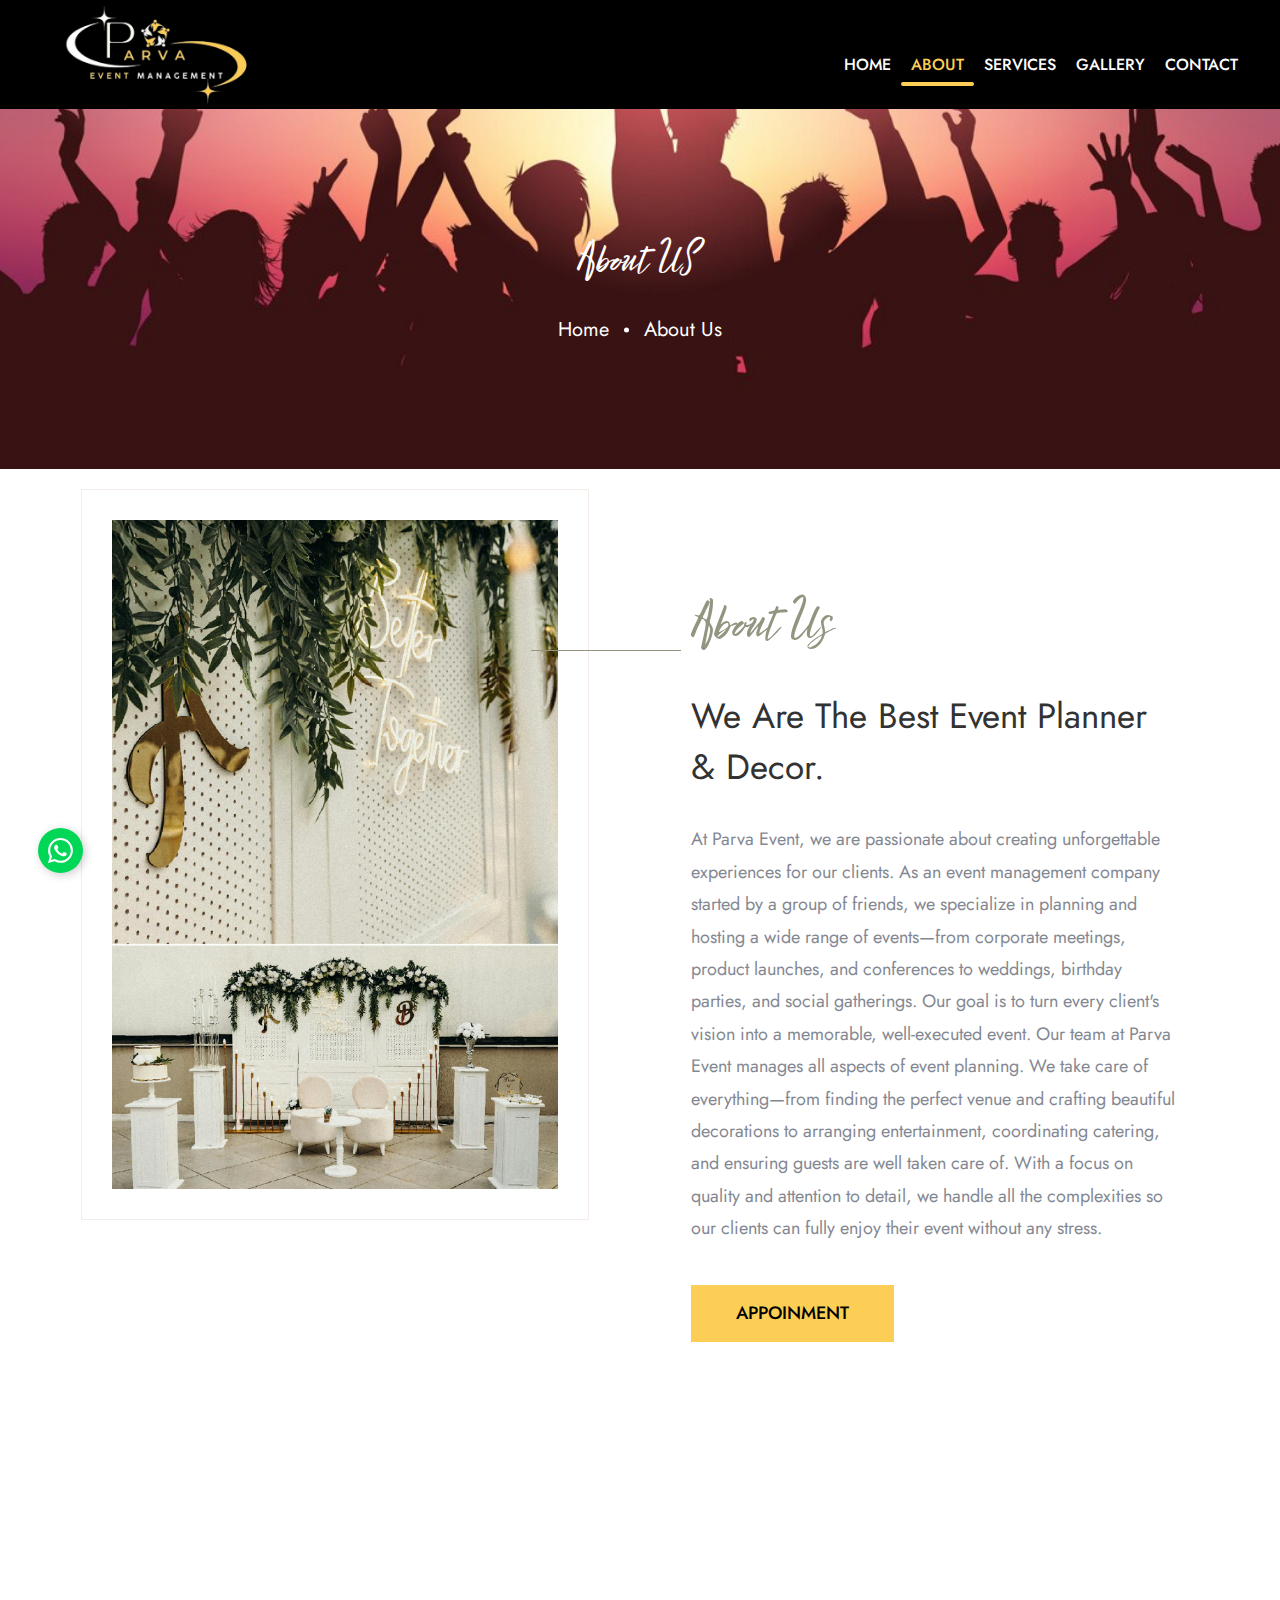
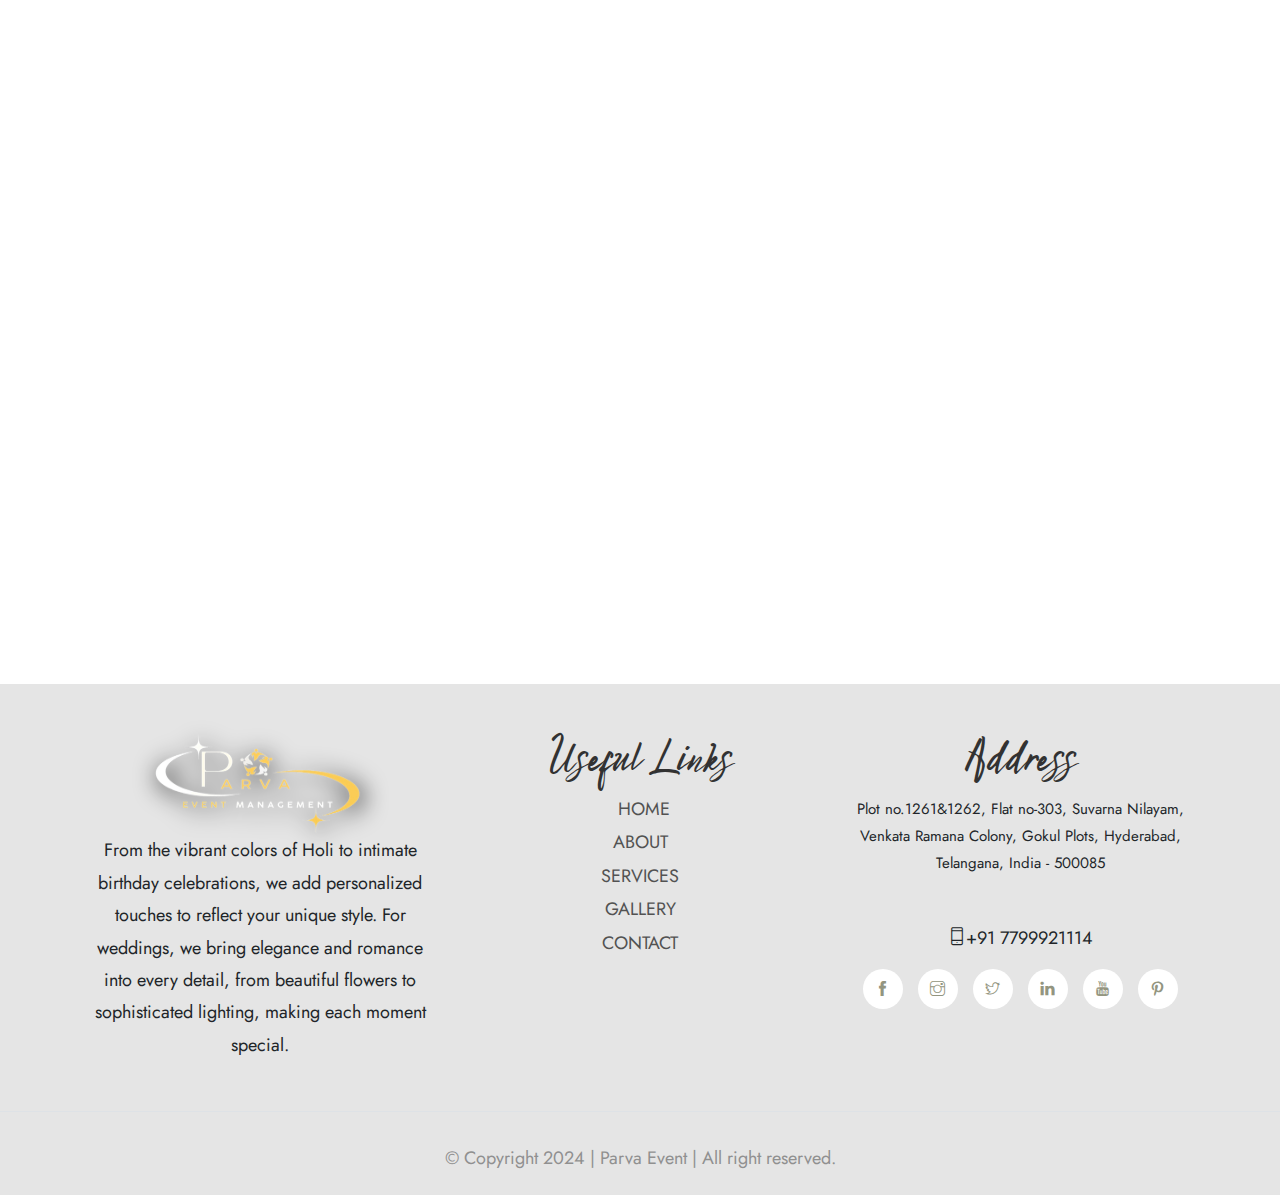
==== commit 4f5a3524: "pp" ====
--- a/about.html
+++ b/about.html
@@ -6,7 +6,7 @@
     <meta http-equiv="X-UA-Compatible" content="IE=edge">
     <meta name="viewport" content="width=device-width, initial-scale=1">
     <meta name="author" content="wpOceans">
-    <link rel="shortcut icon" type="image/png" href="images/IMG-20210907-WA0011.jpg">
+    <link rel="shortcut icon" type="image/png" href="images/parva-logo-favicon.png">
     <title>Parva Event</title>
     <link href="css/themify-icons.css" rel="stylesheet">
     <link href="css/font-awesome.min.css" rel="stylesheet">
--- a/css/style.css
+++ b/css/style.css
@@ -1218,11 +1218,11 @@
 }
 
 .wpo-page-title .wpo-breadcumb-wrap ol li a:hover {
-  color: #fcce56;
+  color: #fccd56b9;
 }
 
 .preloader {
-  background-color: #fff;
+  background-color: #434241;
   width: 100%;
   height: 100%;
   position: fixed;
@@ -1255,7 +1255,8 @@
 }
 
 .preloader .vertical-centered-box .content img {
-  max-width: 65px;
+  max-width: 200px;
+  filter: drop-shadow(3px 2px rgba(0,0,0,0.1));
 }
 
 .preloader * {
@@ -1267,21 +1268,22 @@
   position: absolute;
   left: 50%;
   top: 50%;
-  width: 120px;
-  height: 120px;
+  width: 200px;
+  height: 200px;
   border-radius: 50%;
   -webkit-box-shadow: inset 0 0 0 1px rgba(255, 255, 255, 0.1);
   box-shadow: inset 0 0 0 1px rgba(255, 255, 255, 0.1);
-  margin-left: -60px;
-  margin-top: -60px;
+  /* margin-left: -60px;
+  margin-top: -60px; */
+  transform: translate(-50%, -50%);
 }
 
 .preloader .loader-line-mask {
   position: absolute;
   left: 50%;
   top: 50%;
-  width: 60px;
-  height: 120px;
+  width: 200px;
+  height: 200px;
   margin-left: -60px;
   margin-top: -60px;
   overflow: hidden;
@@ -6218,7 +6220,8 @@
   font-size: 15px;
   overflow: hidden;
   padding: 20px 0;
-  background: rgba(212, 176, 165, 0.1);
+  /* background: rgba(212, 176, 165, 0.1); */
+  background: rgba(0, 0, 0, 0.1);
 }
 
 @media (max-width: 991px) {
@@ -6255,6 +6258,10 @@
 
 .wpo-site-footer .footer-link {
   margin: 30px 0;
+}
+.wpo-site-footer .footer-link img{
+  width: 250px !important;
+  filter: drop-shadow(3px 4px 12px rgba(0,0,0.5));
 }
 
 .wpo-site-footer .footer-link ul {
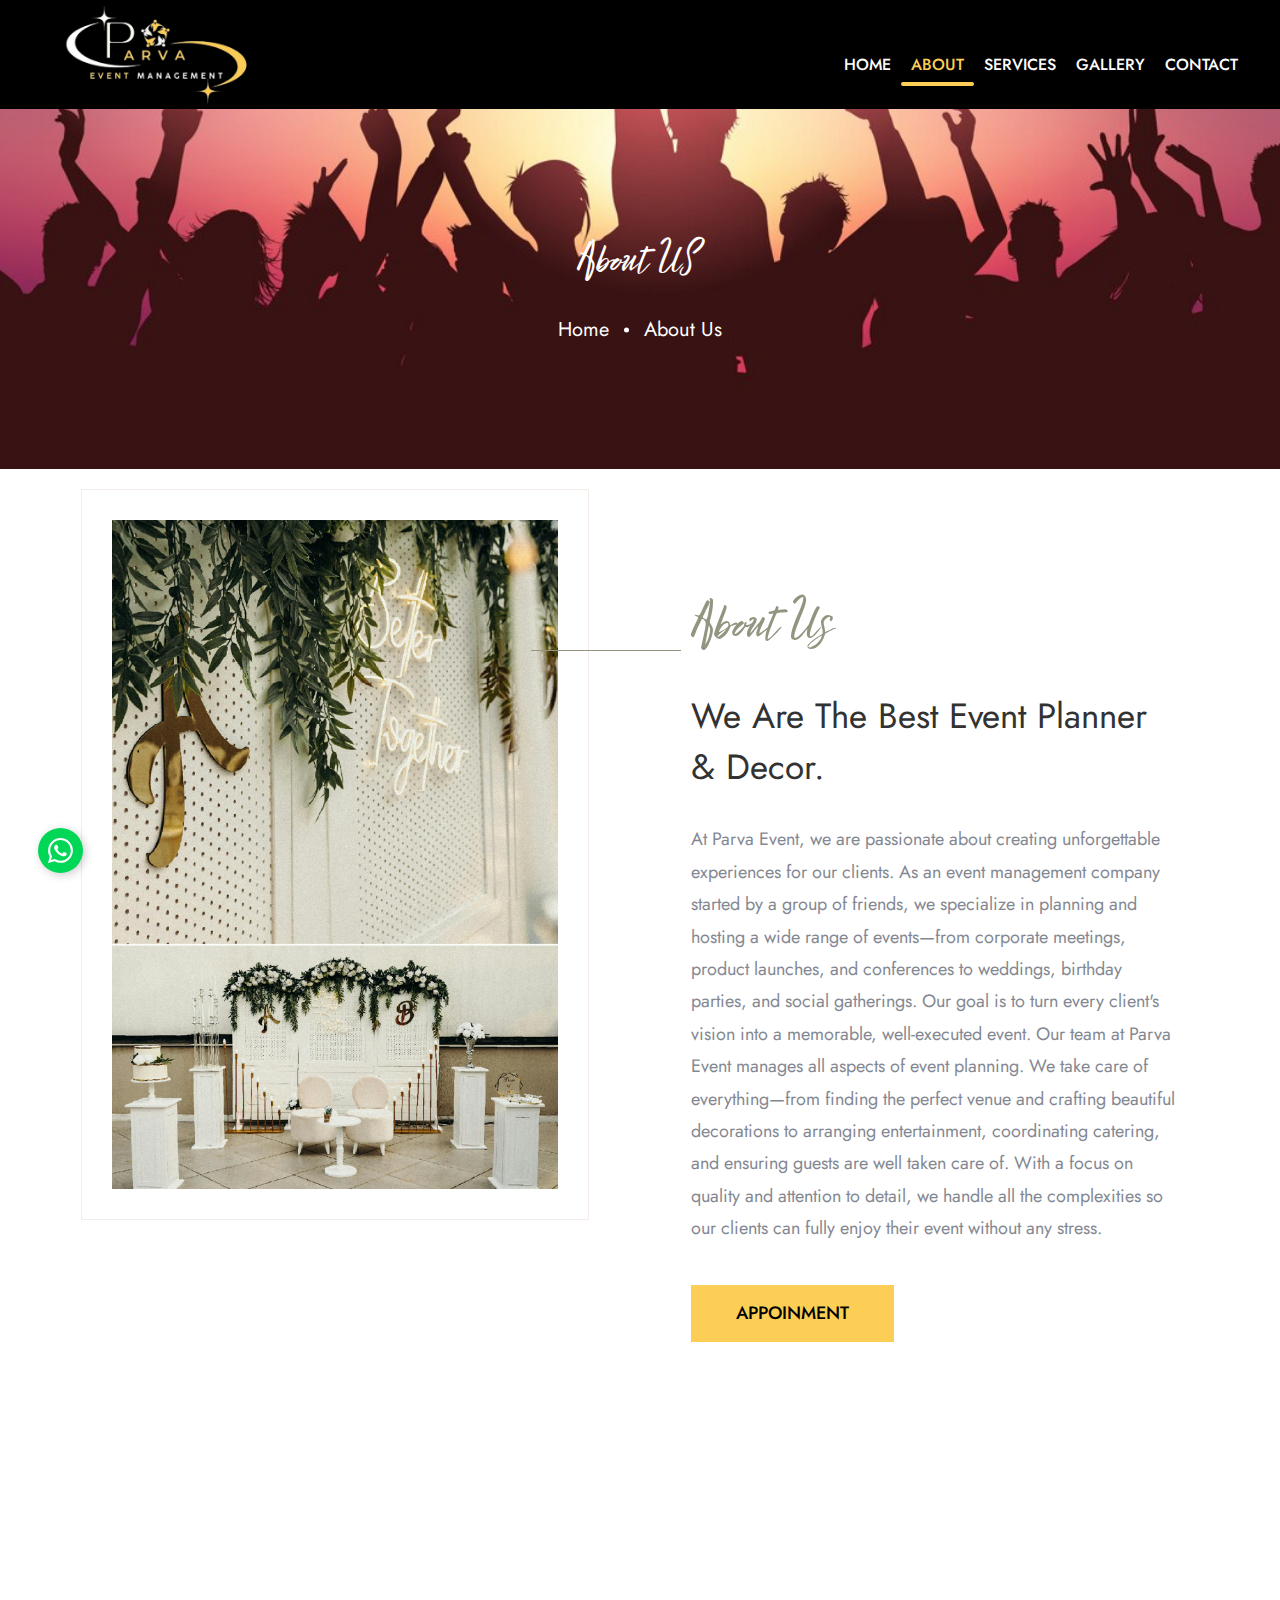
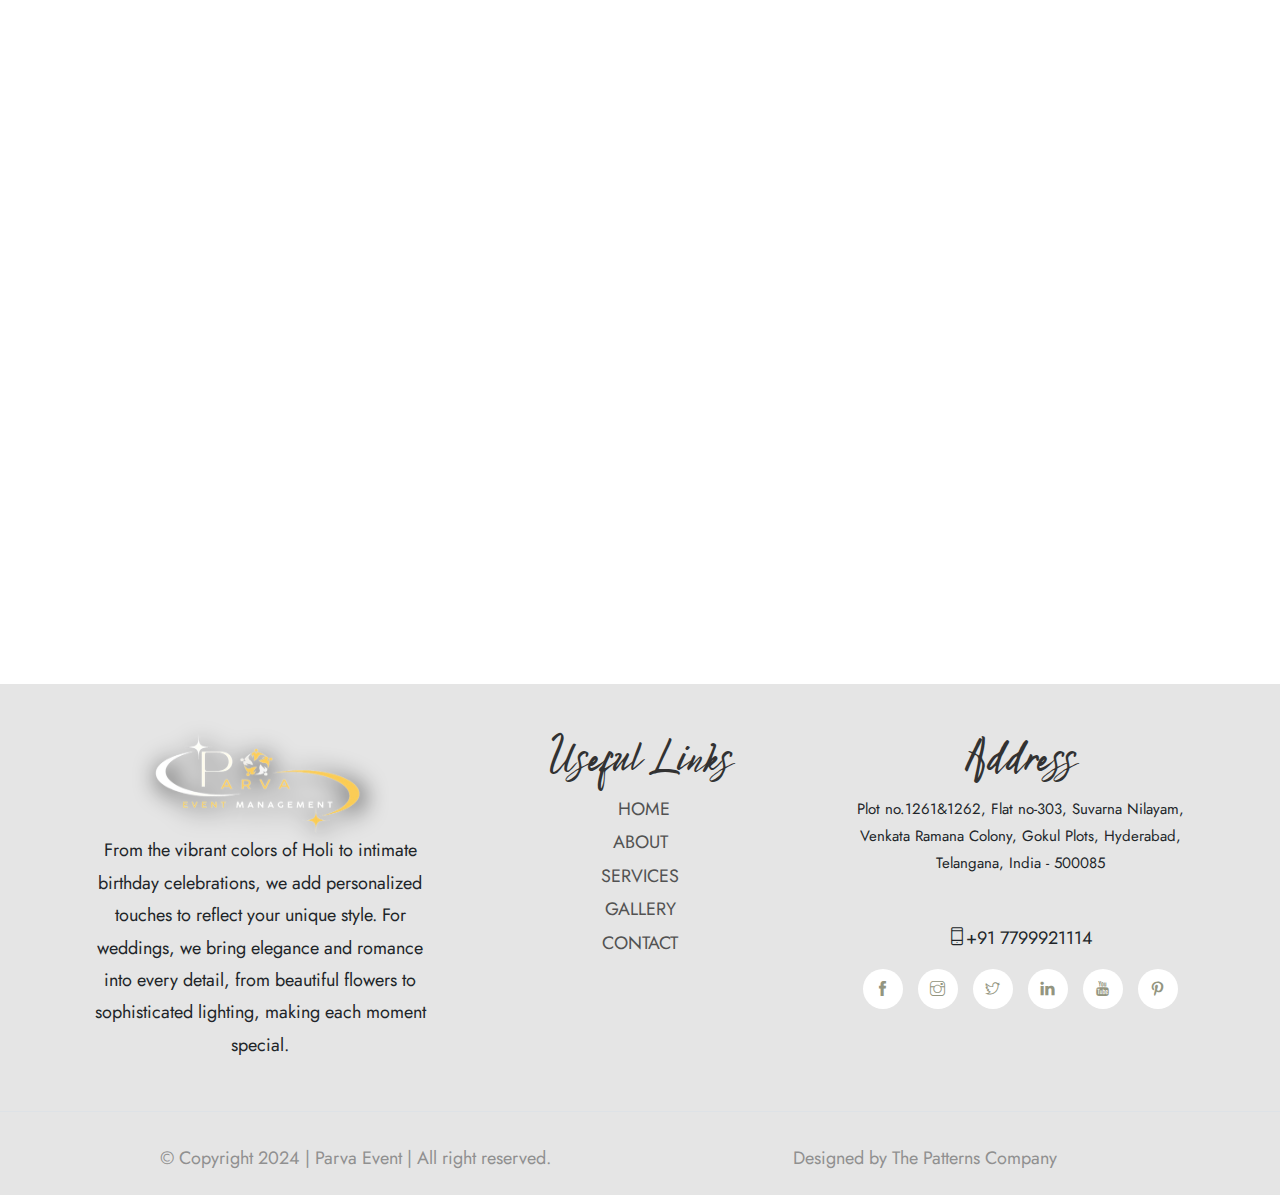
==== commit 967b96cf: "c" ====
--- a/about.html
+++ b/about.html
@@ -248,9 +248,14 @@
         <div class="wpo-site-footer text-center border-top">
             <div class="container">
                 <div class="row">
-                    <div class="col-12">
+                    <div class="col-lg-6">
                         <div class="copyright">
                             <p>© Copyright 2024 | <a href="index.html">Parva Event</a> | All right reserved.</p>
+                        </div>
+                    </div>
+                    <div class="col-lg-6">
+                        <div class="copyright">
+                            <p>Designed by <a href="https://thepatternscompany.com/">The Patterns Company</a></p>
                         </div>
                     </div>
                 </div>
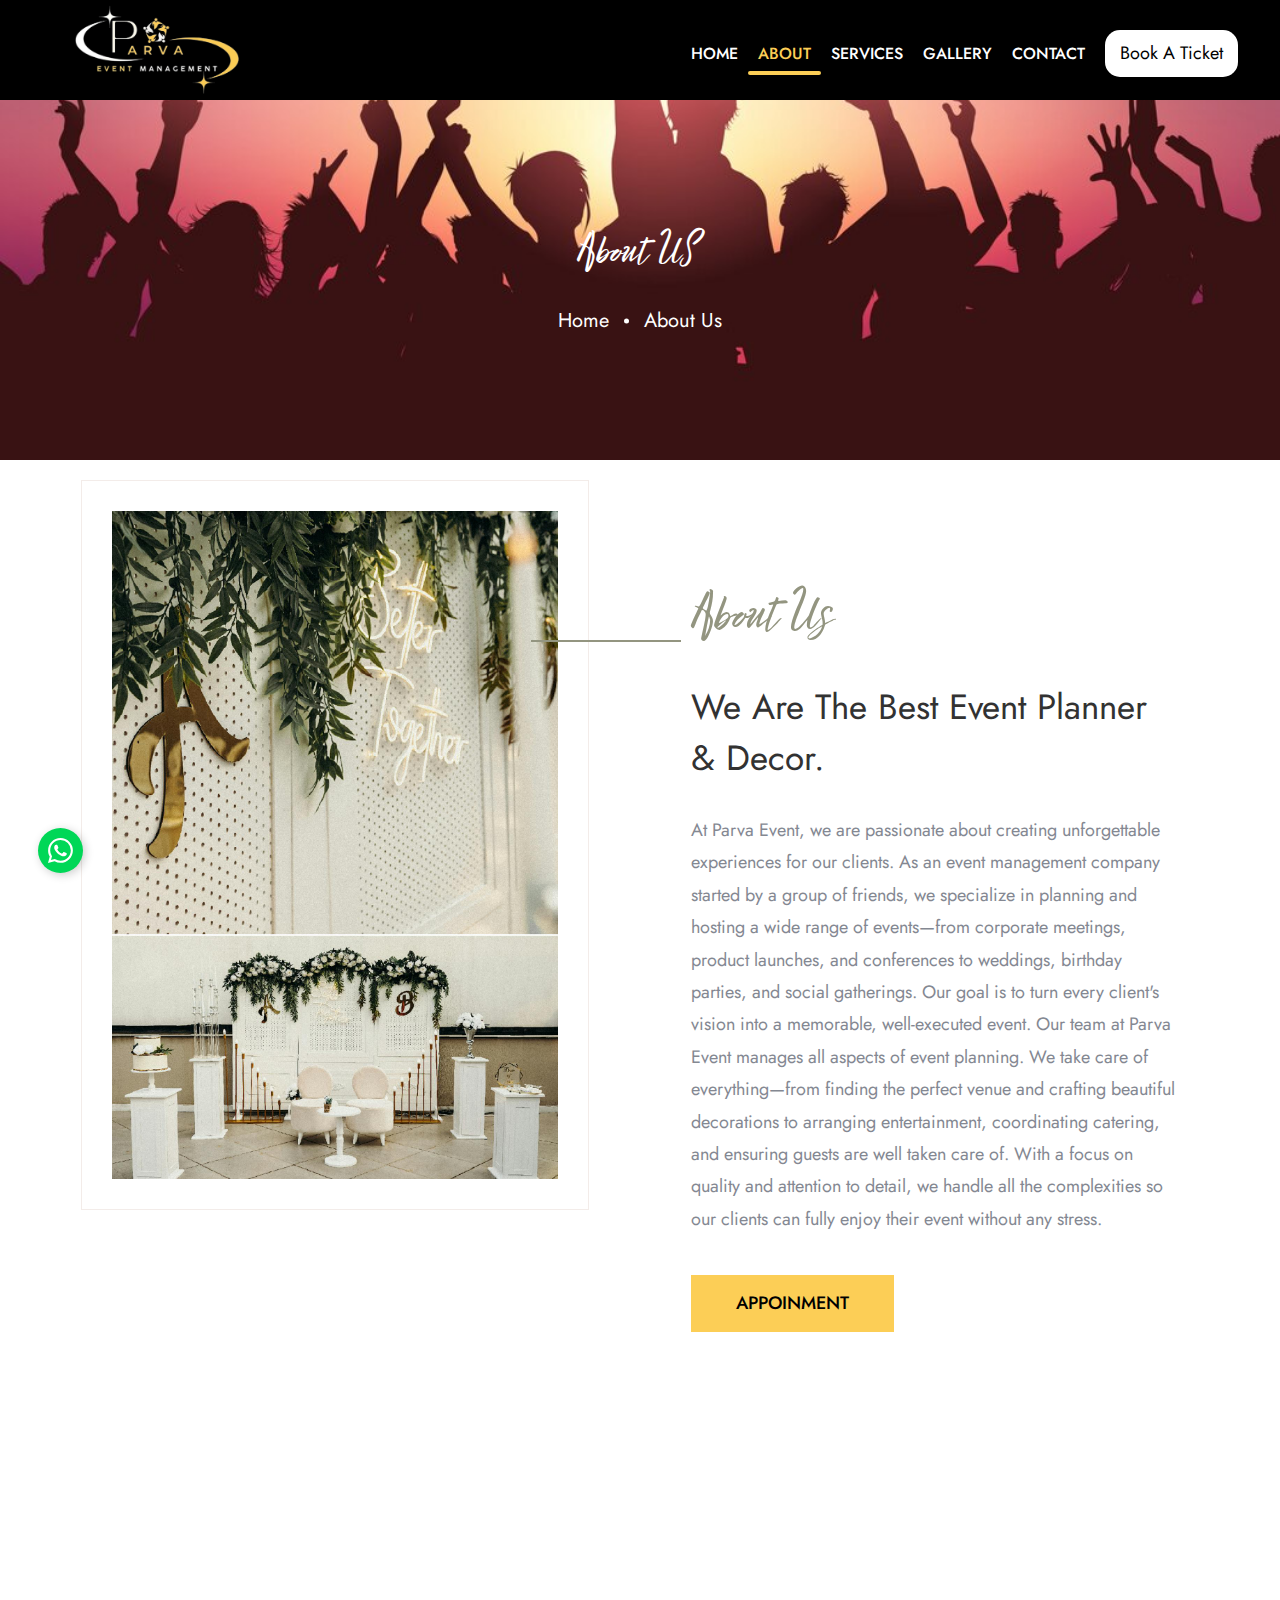
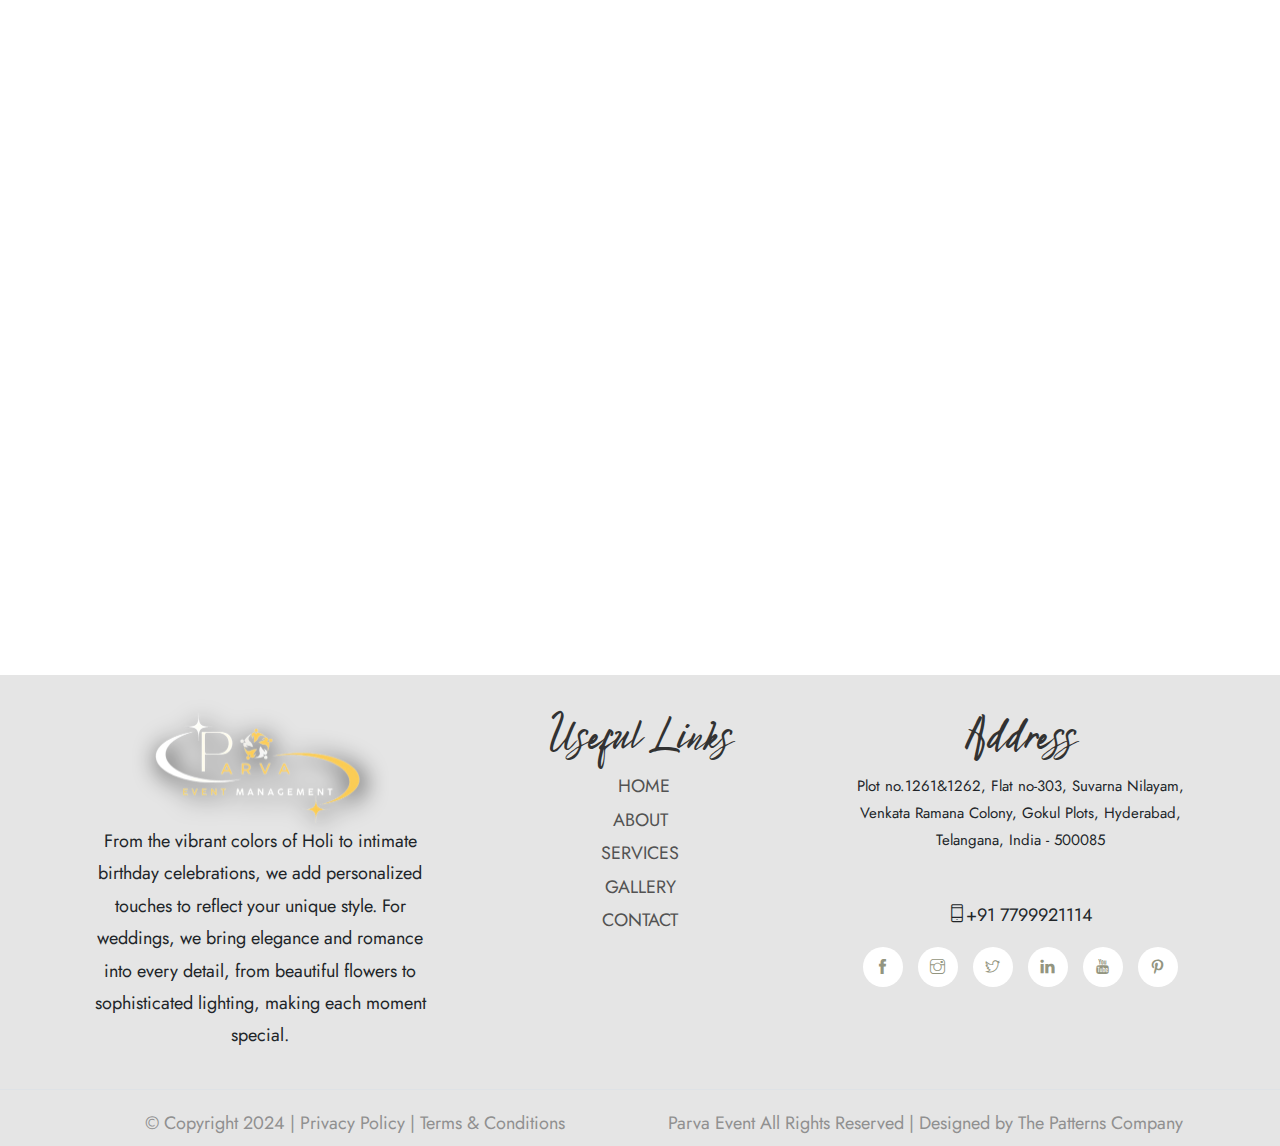
==== commit 04f0edf9: "c" ====
--- a/about.html
+++ b/about.html
@@ -76,6 +76,11 @@
                                         </li>
                                         <li><a href="gallery.html">Gallery</a></li>
                                         <li><a href="contact.html">Contact</a></li>
+                      <div class="d-flex align-items-center book-a-ticket-btn">
+                        <a href="book-a-ticket.html">
+                            Book A Ticket
+                        </a>
+                      </div>
                                     </ul>
                                 </div><!-- end of nav-collapse -->
                             </div>
@@ -247,20 +252,29 @@
         <!-- wpo-site-footer end -->
         <div class="wpo-site-footer text-center border-top">
             <div class="container">
-                <div class="row">
-                    <div class="col-lg-6">
-                        <div class="copyright">
-                            <p>© Copyright 2024 | <a href="index.html">Parva Event</a> | All right reserved.</p>
-                        </div>
-                    </div>
-                    <div class="col-lg-6">
-                        <div class="copyright">
-                            <p>Designed by <a href="https://thepatternscompany.com/">The Patterns Company</a></p>
-                        </div>
-                    </div>
-                </div>
-            </div>
-        </div>
+              <div class="row">
+                <div class="col-lg-6">
+                  <div class="copyright">
+                    <p>
+                      © Copyright 2024 | <a href="privacy-policy.html">Privacy Policy</a> | <a href="terms-and-conditions.html">Terms &amp; Conditions</a>
+                    </p>
+                  </div>
+                </div>
+                <div class="col-lg-6">
+                  <div class="copyright">
+                    <p>
+                      <a href="index.html">Parva Event</a> All
+                      Rights Reserved | 
+                      Designed by
+                      <a href="https://thepatternscompany.com/"
+                        >The Patterns Company</a
+                      >
+                    </p>
+                  </div>
+                </div>
+              </div>
+            </div>
+          </div>
 
     </div>
     <!-- end of page-wrapper -->
--- a/css/style.css
+++ b/css/style.css
@@ -121,19 +121,18 @@
   font-style: normal;
 } */
 @font-face {
-  font-family: 'Queensides';
-  src:  url("../fonts/queensides-font/Queensides-3z7Ey.woff") format("woff");
+  font-family: "Queensides";
+  src: url("../fonts/queensides-font/Queensides-3z7Ey.woff") format("woff");
   font-weight: normal;
   font-style: normal;
 }
 @font-face {
-  font-family: 'Bright Sunshine Demo';
-  src:  url("../fonts/bright-sunshine-font/BrightSunshineDemo-7BvgD.woff") format("woff");
+  font-family: "Bright Sunshine Demo";
+  src: url("../fonts/bright-sunshine-font/BrightSunshineDemo-7BvgD.woff")
+    format("woff");
   font-weight: normal;
   font-style: normal;
 }
-
-
 
 /* 1.1	Theme Reset Style */
 html {
@@ -176,7 +175,7 @@
   font-family: "Bright Sunshine Demo";
   font-weight: 400;
 }
-h2{
+h2 {
   font-size: 3rem;
 }
 ul {
@@ -354,7 +353,6 @@
 }
 
 @media (max-width: 767px) {
-
   .contact-validation-active #success,
   .contact-validation-active #c-success,
   .contact-validation-active #c-error,
@@ -530,7 +528,6 @@
 }
 
 @media (max-width: 767px) {
-
   .wpo-section-title,
   .wpo-section-title-s2 {
     margin-bottom: 40px;
@@ -547,7 +544,6 @@
 }
 
 @media (max-width: 767px) {
-
   .wpo-section-title h4,
   .wpo-section-title-s2 h4 {
     font-size: 25px;
@@ -557,7 +553,6 @@
 }
 
 @media (max-width: 575px) {
-
   .wpo-section-title h4,
   .wpo-section-title-s2 h4 {
     font-size: 18px;
@@ -588,7 +583,7 @@
   width: 120%;
   height: 1px;
   content: "";
-  background: #F3E1DB;
+  background: #f3e1db;
   left: -10%;
 }
 
@@ -602,11 +597,10 @@
   width: 70%;
   height: 1px;
   content: "";
-  background: #F3E1DB;
+  background: #f3e1db;
 }
 
 @media (max-width: 767px) {
-
   .wpo-section-title h2,
   .wpo-section-title-s2 h2 {
     font-size: 32px;
@@ -615,7 +609,6 @@
 }
 
 @media (max-width: 575px) {
-
   .wpo-section-title h2,
   .wpo-section-title-s2 h2 {
     font-size: 22px;
@@ -646,7 +639,6 @@
 }
 
 @media (max-width: 575px) {
-
   .wpo-section-title-s2 .section-title-img:after,
   .wpo-section-title-s2 .section-title-img:before {
     width: 80px;
@@ -669,8 +661,8 @@
   position: relative;
   font-size: 18px;
   font-size: 1.2rem;
-  -webkit-transition: all .3s;
-  transition: all .3s;
+  -webkit-transition: all 0.3s;
+  transition: all 0.3s;
 }
 
 .theme-btn.theme-btn-s3,
@@ -727,7 +719,6 @@
 }
 
 @media (max-width: 991px) {
-
   .theme-btn,
   .view-cart-btn,
   .theme-btn-s3,
@@ -738,7 +729,6 @@
 }
 
 @media (max-width: 767px) {
-
   .theme-btn,
   .view-cart-btn,
   .theme-btn-s3,
@@ -761,8 +751,8 @@
   position: relative;
   font-size: 16px;
   font-size: 1.06667rem;
-  -webkit-transition: all .3s;
-  transition: all .3s;
+  -webkit-transition: all 0.3s;
+  transition: all 0.3s;
   z-index: 1;
   position: relative;
 }
@@ -944,6 +934,10 @@
   z-index: 1;
 }
 
+.book-ticket-banner {
+  background: url(../images/book-ticket-banner.jpg) no-repeat center top/cover;
+  background-position: 50% 70%;
+}
 
 .mandap_Services_banner {
   background: url(../images/Madapam-banner.jpg) no-repeat center top/cover;
@@ -1076,7 +1070,7 @@
   min-height: 360px;
   position: relative;
   display: -webkit-box;
-  display: -ms-flexbox; 
+  display: -ms-flexbox;
   display: flex;
   -webkit-box-pack: center;
   -ms-flex-pack: center;
@@ -1201,8 +1195,8 @@
 .wpo-page-title .wpo-breadcumb-wrap ol li a {
   color: #ffffff;
   font-size: 20px;
-  -webkit-transition: all .3s;
-  transition: all .3s;
+  -webkit-transition: all 0.3s;
+  transition: all 0.3s;
 }
 
 @media (max-width: 767px) {
@@ -1256,7 +1250,7 @@
 
 .preloader .vertical-centered-box .content img {
   max-width: 200px;
-  filter: drop-shadow(3px 2px rgba(0,0,0,0.1));
+  filter: drop-shadow(3px 2px rgba(0, 0, 0, 0.1));
 }
 
 .preloader * {
@@ -1470,7 +1464,7 @@
   border-radius: 10px;
 }
 
-.blog-sidebar>.widget+.widget {
+.blog-sidebar > .widget + .widget {
   margin-top: 65px;
 }
 
@@ -1621,7 +1615,7 @@
   right: 0;
 }
 
-.blog-sidebar .category-widget ul>li+li {
+.blog-sidebar .category-widget ul > li + li {
   margin-top: 12px;
   padding-top: 12px;
 }
@@ -1659,7 +1653,7 @@
   overflow: hidden;
 }
 
-.blog-sidebar .recent-post-widget .posts>.post+.post {
+.blog-sidebar .recent-post-widget .posts > .post + .post {
   margin-top: 15px;
   padding-top: 15px;
 }
@@ -1876,7 +1870,7 @@
   font-family: "Jost", sans-serif;
 }
 
-.wpo-shop-sidebar>.widget+.widget {
+.wpo-shop-sidebar > .widget + .widget {
   margin-top: 65px;
 }
 
@@ -1990,8 +1984,14 @@
 }
 
 .wpo-shop-sidebar .widget_price_filter .ui-state-default:focus,
-.wpo-shop-sidebar .widget_price_filter .ui-widget-content .ui-state-default:focus,
-.wpo-shop-sidebar .widget_price_filter .ui-widget-header .ui-state-default:focus {
+.wpo-shop-sidebar
+  .widget_price_filter
+  .ui-widget-content
+  .ui-state-default:focus,
+.wpo-shop-sidebar
+  .widget_price_filter
+  .ui-widget-header
+  .ui-state-default:focus {
   outline: none;
 }
 
@@ -2005,9 +2005,15 @@
 }
 
 .wpo-shop-sidebar .widget_product_categories .product-categories a,
-.wpo-shop-sidebar .widget_product_categories .woocommerce-widget-layered-nav-list a,
+.wpo-shop-sidebar
+  .widget_product_categories
+  .woocommerce-widget-layered-nav-list
+  a,
 .wpo-shop-sidebar .woocommerce-widget-layered-nav .product-categories a,
-.wpo-shop-sidebar .woocommerce-widget-layered-nav .woocommerce-widget-layered-nav-list a {
+.wpo-shop-sidebar
+  .woocommerce-widget-layered-nav
+  .woocommerce-widget-layered-nav-list
+  a {
   color: #525252;
 }
 
@@ -2017,9 +2023,15 @@
 }
 
 .wpo-shop-sidebar .widget_product_categories .product-categories li,
-.wpo-shop-sidebar .widget_product_categories .woocommerce-widget-layered-nav-list li,
+.wpo-shop-sidebar
+  .widget_product_categories
+  .woocommerce-widget-layered-nav-list
+  li,
 .wpo-shop-sidebar .woocommerce-widget-layered-nav .product-categories li,
-.wpo-shop-sidebar .woocommerce-widget-layered-nav .woocommerce-widget-layered-nav-list li {
+.wpo-shop-sidebar
+  .woocommerce-widget-layered-nav
+  .woocommerce-widget-layered-nav-list
+  li {
   margin-top: 10px;
   position: relative;
   padding-bottom: 10px;
@@ -2027,24 +2039,50 @@
 }
 
 .wpo-shop-sidebar .widget_product_categories .product-categories li:first-child,
-.wpo-shop-sidebar .widget_product_categories .woocommerce-widget-layered-nav-list li:first-child,
-.wpo-shop-sidebar .woocommerce-widget-layered-nav .product-categories li:first-child,
-.wpo-shop-sidebar .woocommerce-widget-layered-nav .woocommerce-widget-layered-nav-list li:first-child {
+.wpo-shop-sidebar
+  .widget_product_categories
+  .woocommerce-widget-layered-nav-list
+  li:first-child,
+.wpo-shop-sidebar
+  .woocommerce-widget-layered-nav
+  .product-categories
+  li:first-child,
+.wpo-shop-sidebar
+  .woocommerce-widget-layered-nav
+  .woocommerce-widget-layered-nav-list
+  li:first-child {
   margin-top: 0;
 }
 
 .wpo-shop-sidebar .widget_product_categories .product-categories li:last-child,
-.wpo-shop-sidebar .widget_product_categories .woocommerce-widget-layered-nav-list li:last-child,
-.wpo-shop-sidebar .woocommerce-widget-layered-nav .product-categories li:last-child,
-.wpo-shop-sidebar .woocommerce-widget-layered-nav .woocommerce-widget-layered-nav-list li:last-child {
+.wpo-shop-sidebar
+  .widget_product_categories
+  .woocommerce-widget-layered-nav-list
+  li:last-child,
+.wpo-shop-sidebar
+  .woocommerce-widget-layered-nav
+  .product-categories
+  li:last-child,
+.wpo-shop-sidebar
+  .woocommerce-widget-layered-nav
+  .woocommerce-widget-layered-nav-list
+  li:last-child {
   border-bottom: 0;
   padding-bottom: 0;
 }
 
 .wpo-shop-sidebar .widget_product_categories .product-categories li a,
-.wpo-shop-sidebar .widget_product_categories .woocommerce-widget-layered-nav-list li a,
+.wpo-shop-sidebar
+  .widget_product_categories
+  .woocommerce-widget-layered-nav-list
+  li
+  a,
 .wpo-shop-sidebar .woocommerce-widget-layered-nav .product-categories li a,
-.wpo-shop-sidebar .woocommerce-widget-layered-nav .woocommerce-widget-layered-nav-list li a {
+.wpo-shop-sidebar
+  .woocommerce-widget-layered-nav
+  .woocommerce-widget-layered-nav-list
+  li
+  a {
   font-size: 16px;
   font-size: 1.06667rem;
   font-weight: 500;
@@ -2052,17 +2090,45 @@
 }
 
 .wpo-shop-sidebar .widget_product_categories .product-categories li a:hover,
-.wpo-shop-sidebar .widget_product_categories .woocommerce-widget-layered-nav-list li a:hover,
-.wpo-shop-sidebar .woocommerce-widget-layered-nav .product-categories li a:hover,
-.wpo-shop-sidebar .woocommerce-widget-layered-nav .woocommerce-widget-layered-nav-list li a:hover {
+.wpo-shop-sidebar
+  .widget_product_categories
+  .woocommerce-widget-layered-nav-list
+  li
+  a:hover,
+.wpo-shop-sidebar
+  .woocommerce-widget-layered-nav
+  .product-categories
+  li
+  a:hover,
+.wpo-shop-sidebar
+  .woocommerce-widget-layered-nav
+  .woocommerce-widget-layered-nav-list
+  li
+  a:hover {
   text-decoration: underline;
   color: #000;
 }
 
-.wpo-shop-sidebar .widget_product_categories .product-categories li a:hover:before,
-.wpo-shop-sidebar .widget_product_categories .woocommerce-widget-layered-nav-list li a:hover:before,
-.wpo-shop-sidebar .woocommerce-widget-layered-nav .product-categories li a:hover:before,
-.wpo-shop-sidebar .woocommerce-widget-layered-nav .woocommerce-widget-layered-nav-list li a:hover:before {
+.wpo-shop-sidebar
+  .widget_product_categories
+  .product-categories
+  li
+  a:hover:before,
+.wpo-shop-sidebar
+  .widget_product_categories
+  .woocommerce-widget-layered-nav-list
+  li
+  a:hover:before,
+.wpo-shop-sidebar
+  .woocommerce-widget-layered-nav
+  .product-categories
+  li
+  a:hover:before,
+.wpo-shop-sidebar
+  .woocommerce-widget-layered-nav
+  .woocommerce-widget-layered-nav-list
+  li
+  a:hover:before {
   border-color: #000;
 }
 
@@ -2467,7 +2533,7 @@
   color: #fcce56;
 }
 
-.wpo-site-header .social-info ul li+li {
+.wpo-site-header .social-info ul li + li {
   margin-left: 30px;
 }
 
@@ -2479,20 +2545,20 @@
   border-radius: 0;
 }
 
-.wpo-site-header .navigation>.container {
+.wpo-site-header .navigation > .container {
   position: relative;
 }
 
 .wpo-site-header .row {
   width: 100%;
 }
-.top-bar{
-padding-block: 1rem !important;
+.top-bar {
+  padding-block: 1rem !important;
 }
 
 @media (max-width: 991px) {
   .wpo-site-header .navigation {
-    padding: 20px 0;
+    /* padding: 20px 0; */
   }
 }
 
@@ -2501,8 +2567,8 @@
   transition: all 0.5s;
 }
 
-.wpo-site-header #navbar>ul li a:hover,
-.wpo-site-header #navbar>ul li a:focus {
+.wpo-site-header #navbar > ul li a:hover,
+.wpo-site-header #navbar > ul li a:focus {
   text-decoration: none;
   color: #fcce56;
 }
@@ -2520,7 +2586,7 @@
     position: relative;
   }
 
-  .wpo-site-header #navbar>ul>li>a:before {
+  .wpo-site-header #navbar > ul > li > a:before {
     position: absolute;
     left: 0;
     bottom: 0;
@@ -2530,26 +2596,26 @@
     content: "";
     opacity: 0;
     visibility: hidden;
-    -webkit-transition: all .3s;
-    transition: all .3s;
+    -webkit-transition: all 0.3s;
+    transition: all 0.3s;
     border-radius: 3px;
   }
 
-  .wpo-site-header #navbar>ul>li>a.active{
+  .wpo-site-header #navbar > ul > li > a.active {
     color: #fcce56;
   }
-  .wpo-site-header #navbar>ul>li>a:hover:before,
-  .wpo-site-header #navbar>ul>li.current-menu-item a:before,
-  .wpo-site-header #navbar>ul>li>a.active:before {
+  .wpo-site-header #navbar > ul > li > a:hover:before,
+  .wpo-site-header #navbar > ul > li.current-menu-item a:before,
+  .wpo-site-header #navbar > ul > li > a.active:before {
     opacity: 1;
     visibility: visible;
   }
 
-  .wpo-site-header #navbar>ul>li>.sub-menu>.menu-item-has-children>a {
+  .wpo-site-header #navbar > ul > li > .sub-menu > .menu-item-has-children > a {
     position: relative;
   }
 
-  .wpo-site-header #navbar>ul>li:hover>.sub-menu {
+  .wpo-site-header #navbar > ul > li:hover > .sub-menu {
     top: 100%;
     visibility: visible;
     opacity: 1;
@@ -2560,7 +2626,7 @@
     -o-transform: scaleY(100%);
   }
 
-  .wpo-site-header #navbar .sub-menu>li:hover>.sub-menu {
+  .wpo-site-header #navbar .sub-menu > li:hover > .sub-menu {
     left: 100%;
     visibility: visible;
     opacity: 1;
@@ -2611,7 +2677,7 @@
 }
 
 @media (max-width: 991px) {
-  .wpo-site-header #navbar>ul {
+  .wpo-site-header #navbar > ul {
     z-index: 101;
   }
 
@@ -2693,7 +2759,7 @@
     float: none;
   }
 
-  .wpo-site-header .navbar-nav>li {
+  .wpo-site-header .navbar-nav > li {
     float: none;
   }
 }
@@ -2718,7 +2784,7 @@
   outline: 0;
 }
 
-.wpo-site-header .header-right>div {
+.wpo-site-header .header-right > div {
   float: left;
   position: relative;
   margin-right: 8px;
@@ -2730,7 +2796,6 @@
 }
 
 @media (max-width: 1400px) {
-
   .wpo-site-header .header-right .close-form .theme-btn,
   .wpo-site-header .header-right .close-form .view-cart-btn {
     padding: 10px 15px;
@@ -2739,7 +2804,7 @@
 }
 
 @media (max-width: 450px) {
-  .wpo-site-header .header-right>div {
+  .wpo-site-header .header-right > div {
     margin-right: 10px;
   }
 
@@ -2748,13 +2813,13 @@
   }
 }
 
-.wpo-site-header .header-right>div:last-child {
+.wpo-site-header .header-right > div:last-child {
   margin: 0 0 0 10px;
   position: relative;
 }
 
 @media (max-width: 767px) {
-  .wpo-site-header .header-right>div:last-child {
+  .wpo-site-header .header-right > div:last-child {
     margin: 3px 0 0 10px;
   }
 }
@@ -2810,12 +2875,12 @@
   color: #323232;
 }
 
-.cart-search-contact>div {
+.cart-search-contact > div {
   float: left;
   position: relative;
 }
 
-.cart-search-contact>div+div {
+.cart-search-contact > div + div {
   margin-left: 12px;
 }
 
@@ -2885,7 +2950,7 @@
   border-radius: 0;
   -webkit-box-shadow: none;
   box-shadow: none;
-  border: 1px solid #F3ECE9;
+  border: 1px solid #f3ece9;
 }
 
 .cart-search-contact input:focus {
@@ -3043,7 +3108,7 @@
   transform: translate(-50%, -50%);
   width: 300px;
   height: 300px;
-  opacity: .02;
+  opacity: 0.02;
   z-index: -1;
 }
 
@@ -3207,13 +3272,13 @@
   border-radius: 0;
 }
 
-.wpo-site-header .navigation>.container {
+.wpo-site-header .navigation > .container {
   position: relative;
 }
 
 @media (max-width: 991px) {
   .wpo-site-header .navigation {
-    padding: 20px 0;
+    /* padding: 20px 0; */
   }
 }
 
@@ -3222,8 +3287,8 @@
   transition: all 0.5s;
 }
 
-.wpo-site-header #navbar>ul li a:hover,
-.wpo-site-header #navbar>ul li a:focus {
+.wpo-site-header #navbar > ul li a:hover,
+.wpo-site-header #navbar > ul li a:focus {
   text-decoration: none;
   color: #fcce56;
 }
@@ -3237,7 +3302,7 @@
     position: relative;
   }
 
-  .wpo-site-header #navbar>ul>li>a {
+  .wpo-site-header #navbar > ul > li > a {
     font-weight: 500;
     font-size: 16px;
     line-height: 23px;
@@ -3250,13 +3315,13 @@
 }
 
 @media screen and (min-width: 992px) and (max-width: 1870px) {
-  .wpo-site-header #navbar>ul>li>a {
+  .wpo-site-header #navbar > ul > li > a {
     padding: 15px 18px;
   }
 }
 
 @media screen and (min-width: 992px) {
-  .wpo-site-header #navbar>ul .sub-menu {
+  .wpo-site-header #navbar > ul .sub-menu {
     background-color: #fff;
     -webkit-box-shadow: 0px 2px 20px 0px rgba(62, 65, 159, 0.09);
     box-shadow: 0px 2px 20px 0px rgba(62, 65, 159, 0.09);
@@ -3285,7 +3350,7 @@
     -o-transition: all 0.3s ease-in-out 0s;
   }
 
-  .wpo-site-header #navbar>ul>li .sub-menu a {
+  .wpo-site-header #navbar > ul > li .sub-menu a {
     font-size: 16px;
     font-size: 1.06667rem;
     display: inline-block;
@@ -3294,11 +3359,11 @@
     position: relative;
     overflow: hidden;
     font-weight: 500;
-    -webkit-transition: all .5s;
-    transition: all .5s;
-  }
-
-  .wpo-site-header #navbar>ul>li .sub-menu a:after {
+    -webkit-transition: all 0.5s;
+    transition: all 0.5s;
+  }
+
+  .wpo-site-header #navbar > ul > li .sub-menu a:after {
     position: absolute;
     left: 0px;
     bottom: 5px;
@@ -3306,35 +3371,40 @@
     height: 1px;
     content: "";
     background: #fcce56;
-    -webkit-transition: all .3s;
-    transition: all .3s;
+    -webkit-transition: all 0.3s;
+    transition: all 0.3s;
     opacity: 0;
     visibility: hidden;
   }
 
-  .wpo-site-header #navbar>ul>li .sub-menu a.active {
+  .wpo-site-header #navbar > ul > li .sub-menu a.active {
     color: #002642;
     font-weight: 600;
   }
 
-  .wpo-site-header #navbar>ul>li .sub-menu a:hover:after {
+  .wpo-site-header #navbar > ul > li .sub-menu a:hover:after {
     width: 100%;
     opacity: 1;
     visibility: visible;
   }
 
-  .wpo-site-header #navbar>ul>li>.sub-menu .sub-menu {
+  .wpo-site-header #navbar > ul > li > .sub-menu .sub-menu {
     left: 120%;
     top: 0;
     -webkit-transform: unset;
     transform: unset;
   }
 
-  .wpo-site-header #navbar>ul>li>.sub-menu>.menu-item-has-children {
+  .wpo-site-header #navbar > ul > li > .sub-menu > .menu-item-has-children {
     position: relative;
   }
 
-  .wpo-site-header #navbar>ul>li>.sub-menu>.menu-item-has-children:before {
+  .wpo-site-header
+    #navbar
+    > ul
+    > li
+    > .sub-menu
+    > .menu-item-has-children:before {
     font-family: "themify";
     content: "\e649";
     font-size: 11px;
@@ -3346,13 +3416,13 @@
     transform: translateY(-50%);
   }
 
-  .wpo-site-header #navbar>ul>li:hover>.sub-menu {
+  .wpo-site-header #navbar > ul > li:hover > .sub-menu {
     top: 100%;
     visibility: visible;
     opacity: 1;
   }
 
-  .wpo-site-header #navbar .sub-menu>li:hover>.sub-menu {
+  .wpo-site-header #navbar .sub-menu > li:hover > .sub-menu {
     left: 110%;
     visibility: visible;
     opacity: 1;
@@ -3360,21 +3430,21 @@
 }
 
 @media screen and (min-width: 992px) and (max-width: 1850px) {
-  .wpo-site-header #navbar .sub-menu>li:last-child>.sub-menu {
+  .wpo-site-header #navbar .sub-menu > li:last-child > .sub-menu {
     left: auto;
     right: 120%;
   }
 }
 
 @media screen and (min-width: 992px) and (max-width: 1850px) {
-  .wpo-site-header #navbar .sub-menu>li:last-child:hover>.sub-menu {
+  .wpo-site-header #navbar .sub-menu > li:last-child:hover > .sub-menu {
     right: 110%;
     left: auto;
   }
 }
 
 @media (max-width: 991px) {
-  .wpo-site-header #navbar>ul>li a {
+  .wpo-site-header #navbar > ul > li a {
     display: block;
     font-size: 15px;
     font-size: 1rem;
@@ -3382,34 +3452,34 @@
     font-weight: 600;
   }
 
-  .wpo-site-header #navbar>ul>li a:hover,
-  .wpo-site-header #navbar>ul>li a.active {
+  .wpo-site-header #navbar > ul > li a:hover,
+  .wpo-site-header #navbar > ul > li a.active {
     color: #fff;
   }
 
-  .wpo-site-header #navbar>ul .sub-menu>li:last-child {
+  .wpo-site-header #navbar > ul .sub-menu > li:last-child {
     border-bottom: 0;
   }
 
-  .wpo-site-header #navbar>ul>li>.sub-menu a {
+  .wpo-site-header #navbar > ul > li > .sub-menu a {
     padding: 8px 15px 8px 45px;
   }
 
-  .wpo-site-header #navbar>ul>li>.sub-menu .sub-menu a {
+  .wpo-site-header #navbar > ul > li > .sub-menu .sub-menu a {
     padding: 8px 15px 8px 65px;
   }
 
-  .wpo-site-header #navbar>ul .menu-item-has-children {
+  .wpo-site-header #navbar > ul .menu-item-has-children {
     position: relative;
   }
 
-  .wpo-site-header #navbar>ul .menu-item-has-children>a {
+  .wpo-site-header #navbar > ul .menu-item-has-children > a {
     position: relative;
     color: #fff;
   }
 
-  .wpo-site-header #navbar>ul .menu-item-has-children>a:hover,
-  .wpo-site-header #navbar>ul .menu-item-has-children>a.active {
+  .wpo-site-header #navbar > ul .menu-item-has-children > a:hover,
+  .wpo-site-header #navbar > ul .menu-item-has-children > a.active {
     color: #fff;
     font-weight: 600;
   }
@@ -3428,13 +3498,13 @@
     transition: all 0.3s;
   } */
 
-  .wpo-site-header #navbar>ul .menu-item-has-children>a.rotate:before {
+  .wpo-site-header #navbar > ul .menu-item-has-children > a.rotate:before {
     -webkit-transform: rotate(90deg);
     transform: rotate(90deg);
     top: 29%;
   }
 
-  .wpo-site-header #navbar>ul .menu-item-has-children>a.rotate {
+  .wpo-site-header #navbar > ul .menu-item-has-children > a.rotate {
     color: #fff;
   }
 }
@@ -3511,7 +3581,7 @@
     display: block;
   }
 
-  .wpo-site-header #navbar>ul {
+  .wpo-site-header #navbar > ul {
     position: relative;
     z-index: 101;
   }
@@ -3634,7 +3704,7 @@
     float: none;
   }
 
-  .wpo-site-header .navbar-nav>li {
+  .wpo-site-header .navbar-nav > li {
     float: none;
   }
 }
@@ -3658,7 +3728,7 @@
 }
 
 @media (max-width: 1500px) {
-  .wpo-site-header #navbar>ul>li>a {
+  .wpo-site-header #navbar > ul > li > a {
     padding: 10px 15px;
   }
 
@@ -3668,26 +3738,25 @@
 }
 
 @media (max-width: 1400px) {
-  .wpo-site-header #navbar>ul>li>a {
+  .wpo-site-header #navbar > ul > li > a {
     padding: 30px 10px 10px 10px;
   }
 }
 
 @media (max-width: 1200px) {
-  .wpo-site-header #navbar>ul>li>a {
+  .wpo-site-header #navbar > ul > li > a {
     padding: 10px 6px;
     font-size: 14px;
   }
 }
 
 @media (max-width: 991px) {
-  .wpo-site-header #navbar>ul>li>a {
+  .wpo-site-header #navbar > ul > li > a {
     font-size: 15px;
   }
 }
 
 @media (max-width: 767px) {
-
   .header-right .theme-btn,
   .header-right .view-cart-btn {
     padding: 20px 12px;
@@ -3719,7 +3788,6 @@
 } */
 
 @media (max-width: 991px) {
-
   .wpo-header-style-3,
   .wpo-header-style-4 {
     position: relative;
@@ -3741,8 +3809,8 @@
   box-shadow: 0 -5px 15px #086ad84a;
 }
 
-.wpo-header-style-3 #navbar>ul>li>a,
-.wpo-header-style-4 #navbar>ul>li>a {
+.wpo-header-style-3 #navbar > ul > li > a,
+.wpo-header-style-4 #navbar > ul > li > a {
   color: #fff;
 }
 
@@ -3752,14 +3820,15 @@
 .wpo-header-style-4 .header-right .search-toggle-btn .fi {
   color: #323232;
 }
-.wpo-site-header .navigation.sticky-header #navbar > ul > li > a{
-color: #fff;
-}
-.wpo-site-header .navigation.sticky-header #navbar > ul > li > a.active{
-  color: #fcce56;}
+.wpo-site-header .navigation.sticky-header #navbar > ul > li > a {
+  color: #fff;
+}
+.wpo-site-header .navigation.sticky-header #navbar > ul > li > a.active {
+  color: #fcce56;
+}
 
 @media (max-width: 991px) {
-  .wpo-site-header #navbar>ul>li>a {
+  .wpo-site-header #navbar > ul > li > a {
     padding: 15px 30px;
   }
 }
@@ -3868,7 +3937,12 @@
   bottom: 20px;
 }
 
-.wpo-hero-section .wpo-hero-items .wpo-hero-item .wpo-hero-img .wpo-hero-text h2 {
+.wpo-hero-section
+  .wpo-hero-items
+  .wpo-hero-item
+  .wpo-hero-img
+  .wpo-hero-text
+  h2 {
   font-weight: 400;
   font-size: 100px;
   line-height: 144px;
@@ -3876,34 +3950,59 @@
 }
 
 @media (max-width: 1700px) {
-  .wpo-hero-section .wpo-hero-items .wpo-hero-item .wpo-hero-img .wpo-hero-text h2 {
+  .wpo-hero-section
+    .wpo-hero-items
+    .wpo-hero-item
+    .wpo-hero-img
+    .wpo-hero-text
+    h2 {
     font-size: 80px;
   }
 }
 
 @media (max-width: 1400px) {
-  .wpo-hero-section .wpo-hero-items .wpo-hero-item .wpo-hero-img .wpo-hero-text h2 {
+  .wpo-hero-section
+    .wpo-hero-items
+    .wpo-hero-item
+    .wpo-hero-img
+    .wpo-hero-text
+    h2 {
     font-size: 60px;
     line-height: 85px;
   }
 }
 
 @media (max-width: 991px) {
-  .wpo-hero-section .wpo-hero-items .wpo-hero-item .wpo-hero-img .wpo-hero-text h2 {
+  .wpo-hero-section
+    .wpo-hero-items
+    .wpo-hero-item
+    .wpo-hero-img
+    .wpo-hero-text
+    h2 {
     font-size: 100px;
     line-height: 144px;
   }
 }
 
 @media (max-width: 767px) {
-  .wpo-hero-section .wpo-hero-items .wpo-hero-item .wpo-hero-img .wpo-hero-text h2 {
+  .wpo-hero-section
+    .wpo-hero-items
+    .wpo-hero-item
+    .wpo-hero-img
+    .wpo-hero-text
+    h2 {
     font-size: 80px;
     line-height: 95px;
   }
 }
 
 @media (max-width: 575px) {
-  .wpo-hero-section .wpo-hero-items .wpo-hero-item .wpo-hero-img .wpo-hero-text h2 {
+  .wpo-hero-section
+    .wpo-hero-items
+    .wpo-hero-item
+    .wpo-hero-img
+    .wpo-hero-text
+    h2 {
     font-size: 50px;
     line-height: 65px;
   }
@@ -3913,7 +4012,12 @@
   margin: 0 !important;
 }
 
-.wpo-hero-section .wpo-hero-items .owl-item.active.center .wpo-hero-img .wpo-hero-text h2 {
+.wpo-hero-section
+  .wpo-hero-items
+  .owl-item.active.center
+  .wpo-hero-img
+  .wpo-hero-text
+  h2 {
   color: #fcce56;
 }
 
@@ -3927,7 +4031,7 @@
   transform: translateY(-50%);
 }
 
-.wpo-hero-section .wpo-hero-items .owl-nav [class*=owl-] {
+.wpo-hero-section .wpo-hero-items .owl-nav [class*="owl-"] {
   padding: 0;
   margin: 0;
   color: #fcce56;
@@ -3937,7 +4041,7 @@
   background: none;
 }
 
-.wpo-hero-section .wpo-hero-items .owl-nav [class*=owl-] .fi::before {
+.wpo-hero-section .wpo-hero-items .owl-nav [class*="owl-"] .fi::before {
   font-size: 20px;
   color: #939580;
 }
@@ -3954,12 +4058,11 @@
   line-height: 54px;
   border-radius: 50%;
   opacity: 0;
-  -webkit-transition: all .3s;
-  transition: all .3s;
+  -webkit-transition: all 0.3s;
+  transition: all 0.3s;
 }
 
 @media (max-width: 575px) {
-
   .wpo-hero-section .wpo-hero-items .owl-nav .owl-prev,
   .wpo-hero-section .wpo-hero-items .owl-nav .owl-next {
     display: none;
@@ -4015,7 +4118,6 @@
 }
 
 @media (max-width: 991px) {
-
   .wpo-hero-slider,
   .static-hero,
   .wpo-hero-slider-s2,
@@ -4026,7 +4128,6 @@
 }
 
 @media (max-width: 767px) {
-
   .wpo-hero-slider,
   .static-hero,
   .wpo-hero-slider-s2,
@@ -4109,7 +4210,7 @@
   height: 100%;
   /* background: #00315f; */
   content: "";
-  opacity: .25;
+  opacity: 0.25;
   z-index: -1;
 }
 
@@ -4149,7 +4250,6 @@
 }
 
 @media (max-width: 767px) {
-
   .wpo-hero-slider .swiper-button-prev,
   .wpo-hero-slider .swiper-button-next,
   .static-hero .swiper-button-prev,
@@ -4203,7 +4303,6 @@
 }
 
 @media (max-width: 991px) {
-
   .wpo-hero-slider .swiper-button-prev,
   .wpo-hero-slider .swiper-button-next,
   .static-hero .swiper-button-prev,
@@ -4218,11 +4317,26 @@
   }
 }
 
-.wpo-hero-slider .swiper-container-horizontal>.swiper-pagination-bullets .swiper-pagination-bullet,
-.static-hero .swiper-container-horizontal>.swiper-pagination-bullets .swiper-pagination-bullet,
-.wpo-hero-slider-s2 .swiper-container-horizontal>.swiper-pagination-bullets .swiper-pagination-bullet,
-.wpo-hero-slider-s3 .swiper-container-horizontal>.swiper-pagination-bullets .swiper-pagination-bullet,
-.wpo-hero-slider-s4 .swiper-container-horizontal>.swiper-pagination-bullets .swiper-pagination-bullet {
+.wpo-hero-slider
+  .swiper-container-horizontal
+  > .swiper-pagination-bullets
+  .swiper-pagination-bullet,
+.static-hero
+  .swiper-container-horizontal
+  > .swiper-pagination-bullets
+  .swiper-pagination-bullet,
+.wpo-hero-slider-s2
+  .swiper-container-horizontal
+  > .swiper-pagination-bullets
+  .swiper-pagination-bullet,
+.wpo-hero-slider-s3
+  .swiper-container-horizontal
+  > .swiper-pagination-bullets
+  .swiper-pagination-bullet,
+.wpo-hero-slider-s4
+  .swiper-container-horizontal
+  > .swiper-pagination-bullets
+  .swiper-pagination-bullet {
   margin: 20px 0 !important;
   padding: 1rem;
   display: flex;
@@ -4244,7 +4358,6 @@
 }
 
 @media (max-width: 575px) {
-
   .wpo-hero-slider .swiper-pagination,
   .static-hero .swiper-pagination,
   .wpo-hero-slider-s2 .swiper-pagination,
@@ -4264,28 +4377,48 @@
   text-align: center;
   line-height: 12px;
   font-size: 18px;
-  color: #6A6A6A;
+  color: #6a6a6a;
   opacity: 1;
   display: block;
   background: none;
 }
 
-.wpo-hero-slider .swiper-pagination .swiper-pagination-bullet.swiper-pagination-bullet-active,
-.static-hero .swiper-pagination .swiper-pagination-bullet.swiper-pagination-bullet-active,
-.wpo-hero-slider-s2 .swiper-pagination .swiper-pagination-bullet.swiper-pagination-bullet-active,
-.wpo-hero-slider-s3 .swiper-pagination .swiper-pagination-bullet.swiper-pagination-bullet-active,
-.wpo-hero-slider-s4 .swiper-pagination .swiper-pagination-bullet.swiper-pagination-bullet-active {
+.wpo-hero-slider
+  .swiper-pagination
+  .swiper-pagination-bullet.swiper-pagination-bullet-active,
+.static-hero
+  .swiper-pagination
+  .swiper-pagination-bullet.swiper-pagination-bullet-active,
+.wpo-hero-slider-s2
+  .swiper-pagination
+  .swiper-pagination-bullet.swiper-pagination-bullet-active,
+.wpo-hero-slider-s3
+  .swiper-pagination
+  .swiper-pagination-bullet.swiper-pagination-bullet-active,
+.wpo-hero-slider-s4
+  .swiper-pagination
+  .swiper-pagination-bullet.swiper-pagination-bullet-active {
   color: #323232;
   position: relative;
   padding: 1rem;
   background-color: #fcce56;
 }
 
-.wpo-hero-slider .swiper-pagination .swiper-pagination-bullet.swiper-pagination-bullet-active:before,
-.static-hero .swiper-pagination .swiper-pagination-bullet.swiper-pagination-bullet-active:before,
-.wpo-hero-slider-s2 .swiper-pagination .swiper-pagination-bullet.swiper-pagination-bullet-active:before,
-.wpo-hero-slider-s3 .swiper-pagination .swiper-pagination-bullet.swiper-pagination-bullet-active:before,
-.wpo-hero-slider-s4 .swiper-pagination .swiper-pagination-bullet.swiper-pagination-bullet-active:before {
+.wpo-hero-slider
+  .swiper-pagination
+  .swiper-pagination-bullet.swiper-pagination-bullet-active:before,
+.static-hero
+  .swiper-pagination
+  .swiper-pagination-bullet.swiper-pagination-bullet-active:before,
+.wpo-hero-slider-s2
+  .swiper-pagination
+  .swiper-pagination-bullet.swiper-pagination-bullet-active:before,
+.wpo-hero-slider-s3
+  .swiper-pagination
+  .swiper-pagination-bullet.swiper-pagination-bullet-active:before,
+.wpo-hero-slider-s4
+  .swiper-pagination
+  .swiper-pagination-bullet.swiper-pagination-bullet-active:before {
   position: absolute;
   left: -55px;
   top: 50%;
@@ -4293,38 +4426,52 @@
   height: 1px;
   content: "";
   background: #fcce56;
-  -webkit-transition: all .3s;
-  transition: all .3s;
-}
-
-.wpo-hero-slider .swiper-container-horizontal>.swiper-pagination-bullets,
+  -webkit-transition: all 0.3s;
+  transition: all 0.3s;
+}
+
+.wpo-hero-slider .swiper-container-horizontal > .swiper-pagination-bullets,
 .wpo-hero-slider .swiper-pagination-custom,
 .wpo-hero-slider .swiper-pagination-fraction,
-.static-hero .swiper-container-horizontal>.swiper-pagination-bullets,
+.static-hero .swiper-container-horizontal > .swiper-pagination-bullets,
 .static-hero .swiper-pagination-custom,
 .static-hero .swiper-pagination-fraction,
-.wpo-hero-slider-s2 .swiper-container-horizontal>.swiper-pagination-bullets,
+.wpo-hero-slider-s2 .swiper-container-horizontal > .swiper-pagination-bullets,
 .wpo-hero-slider-s2 .swiper-pagination-custom,
 .wpo-hero-slider-s2 .swiper-pagination-fraction,
-.wpo-hero-slider-s3 .swiper-container-horizontal>.swiper-pagination-bullets,
+.wpo-hero-slider-s3 .swiper-container-horizontal > .swiper-pagination-bullets,
 .wpo-hero-slider-s3 .swiper-pagination-custom,
 .wpo-hero-slider-s3 .swiper-pagination-fraction,
-.wpo-hero-slider-s4 .swiper-container-horizontal>.swiper-pagination-bullets,
+.wpo-hero-slider-s4 .swiper-container-horizontal > .swiper-pagination-bullets,
 .wpo-hero-slider-s4 .swiper-pagination-custom,
 .wpo-hero-slider-s4 .swiper-pagination-fraction {
   bottom: 30px;
 }
 
-.wpo-hero-slider .swiper-container-horizontal>.swiper-pagination-bullets .swiper-pagination-bullet,
-.static-hero .swiper-container-horizontal>.swiper-pagination-bullets .swiper-pagination-bullet,
-.wpo-hero-slider-s2 .swiper-container-horizontal>.swiper-pagination-bullets .swiper-pagination-bullet,
-.wpo-hero-slider-s3 .swiper-container-horizontal>.swiper-pagination-bullets .swiper-pagination-bullet,
-.wpo-hero-slider-s4 .swiper-container-horizontal>.swiper-pagination-bullets .swiper-pagination-bullet {
+.wpo-hero-slider
+  .swiper-container-horizontal
+  > .swiper-pagination-bullets
+  .swiper-pagination-bullet,
+.static-hero
+  .swiper-container-horizontal
+  > .swiper-pagination-bullets
+  .swiper-pagination-bullet,
+.wpo-hero-slider-s2
+  .swiper-container-horizontal
+  > .swiper-pagination-bullets
+  .swiper-pagination-bullet,
+.wpo-hero-slider-s3
+  .swiper-container-horizontal
+  > .swiper-pagination-bullets
+  .swiper-pagination-bullet,
+.wpo-hero-slider-s4
+  .swiper-container-horizontal
+  > .swiper-pagination-bullets
+  .swiper-pagination-bullet {
   margin: 0 8px;
 }
 
 @media (max-width: 1199px) {
-
   .wpo-hero-slider,
   .static-hero,
   .wpo-hero-slider-s2 {
@@ -4333,7 +4480,6 @@
 }
 
 @media (max-width: 991px) {
-
   .wpo-hero-slider,
   .static-hero,
   .wpo-hero-slider-s2 {
@@ -4342,7 +4488,6 @@
 }
 
 @media (max-width: 767px) {
-
   .wpo-hero-slider,
   .static-hero,
   .wpo-hero-slider-s2 {
@@ -4353,7 +4498,13 @@
 .wpo-hero-slider .gradient-overlay,
 .static-hero .gradient-overlay,
 .wpo-hero-slider-s2 .gradient-overlay {
-  background: -webkit-gradient(linear, left top, right top, color-stop(45%, #323232), color-stop(65%, transparent));
+  background: -webkit-gradient(
+    linear,
+    left top,
+    right top,
+    color-stop(45%, #323232),
+    color-stop(65%, transparent)
+  );
   background: linear-gradient(left, #323232 45%, transparent 65%);
   width: 100%;
   height: 100%;
@@ -4361,12 +4512,12 @@
   left: 0;
   top: 0;
   z-index: 10;
-  opacity: .6;
-}
-
-.wpo-hero-slider .gradient-overlay+.container,
-.static-hero .gradient-overlay+.container,
-.wpo-hero-slider-s2 .gradient-overlay+.container {
+  opacity: 0.6;
+}
+
+.wpo-hero-slider .gradient-overlay + .container,
+.static-hero .gradient-overlay + .container,
+.wpo-hero-slider-s2 .gradient-overlay + .container {
   position: relative;
   z-index: 11;
 }
@@ -4387,7 +4538,6 @@
 }
 
 @media (max-width: 767px) {
-
   .wpo-hero-slider .wpo-hero-title-top span,
   .static-hero .wpo-hero-title-top span,
   .wpo-hero-slider-s2 .wpo-hero-title-top span {
@@ -4407,7 +4557,6 @@
 }
 
 @media (max-width: 1199px) {
-
   .wpo-hero-slider .slide-title h2,
   .static-hero .slide-title h2,
   .wpo-hero-slider-s2 .slide-title h2 {
@@ -4417,7 +4566,6 @@
 }
 
 @media (max-width: 991px) {
-
   .wpo-hero-slider .slide-title h2,
   .static-hero .slide-title h2,
   .wpo-hero-slider-s2 .slide-title h2 {
@@ -4429,7 +4577,6 @@
 }
 
 @media (max-width: 767px) {
-
   .wpo-hero-slider .slide-title h2,
   .static-hero .slide-title h2,
   .wpo-hero-slider-s2 .slide-title h2 {
@@ -4451,7 +4598,6 @@
 }
 
 @media (max-width: 991px) {
-
   .wpo-hero-slider .slide-text p,
   .static-hero .slide-text p,
   .wpo-hero-slider-s2 .slide-text p {
@@ -4463,7 +4609,6 @@
 }
 
 @media (max-width: 767px) {
-
   .wpo-hero-slider .slide-text p,
   .static-hero .slide-text p,
   .wpo-hero-slider-s2 .slide-text p {
@@ -4501,7 +4646,6 @@
 }
 
 @media (max-width: 767px) {
-
   .wpo-hero-slider .slide-btns .hero-video-btn,
   .static-hero .slide-btns .hero-video-btn,
   .wpo-hero-slider-s2 .slide-btns .hero-video-btn {
@@ -4540,7 +4684,6 @@
 }
 
 @media (max-width: 991px) {
-
   .wpo-hero-slider-s2 .hero-inner .slide-content,
   .wpo-hero-slider-s2 .slide-inner .slide-content {
     max-width: 650px;
@@ -4548,7 +4691,6 @@
 }
 
 @media (max-width: 767px) {
-
   .wpo-hero-slider-s2 .hero-inner .slide-content,
   .wpo-hero-slider-s2 .slide-inner .slide-content {
     max-width: 450px;
@@ -4567,7 +4709,6 @@
 }
 
 @media (max-width: 767px) {
-
   .wpo-hero-slider-s2 .hero-inner .slide-content .border-1,
   .wpo-hero-slider-s2 .slide-inner .slide-content .border-1 {
     width: 44%;
@@ -4575,7 +4716,6 @@
 }
 
 @media (max-width: 450px) {
-
   .wpo-hero-slider-s2 .hero-inner .slide-content .border-1,
   .wpo-hero-slider-s2 .slide-inner .slide-content .border-1 {
     width: 36%;
@@ -4583,7 +4723,6 @@
 }
 
 @media (max-width: 400px) {
-
   .wpo-hero-slider-s2 .hero-inner .slide-content .border-1,
   .wpo-hero-slider-s2 .slide-inner .slide-content .border-1 {
     width: 30%;
@@ -4591,7 +4730,6 @@
 }
 
 @media (max-width: 370px) {
-
   .wpo-hero-slider-s2 .hero-inner .slide-content .border-1,
   .wpo-hero-slider-s2 .slide-inner .slide-content .border-1 {
     width: 15%;
@@ -4609,7 +4747,6 @@
 }
 
 @media (max-width: 767px) {
-
   .wpo-hero-slider-s2 .hero-inner .slide-content .border-2,
   .wpo-hero-slider-s2 .slide-inner .slide-content .border-2 {
     width: 44%;
@@ -4617,7 +4754,6 @@
 }
 
 @media (max-width: 450px) {
-
   .wpo-hero-slider-s2 .hero-inner .slide-content .border-2,
   .wpo-hero-slider-s2 .slide-inner .slide-content .border-2 {
     width: 36%;
@@ -4625,7 +4761,6 @@
 }
 
 @media (max-width: 400px) {
-
   .wpo-hero-slider-s2 .hero-inner .slide-content .border-2,
   .wpo-hero-slider-s2 .slide-inner .slide-content .border-2 {
     width: 30%;
@@ -4633,7 +4768,6 @@
 }
 
 @media (max-width: 370px) {
-
   .wpo-hero-slider-s2 .hero-inner .slide-content .border-2,
   .wpo-hero-slider-s2 .slide-inner .slide-content .border-2 {
     width: 15%;
@@ -4651,7 +4785,6 @@
 }
 
 @media (max-width: 1199px) {
-
   .wpo-hero-slider-s2 .hero-inner .slide-content .border-3,
   .wpo-hero-slider-s2 .slide-inner .slide-content .border-3 {
     height: 67%;
@@ -4659,7 +4792,6 @@
 }
 
 @media (max-width: 767px) {
-
   .wpo-hero-slider-s2 .hero-inner .slide-content .border-3,
   .wpo-hero-slider-s2 .slide-inner .slide-content .border-3 {
     height: 41%;
@@ -4677,7 +4809,6 @@
 }
 
 @media (max-width: 1199px) {
-
   .wpo-hero-slider-s2 .hero-inner .slide-content .border-4,
   .wpo-hero-slider-s2 .slide-inner .slide-content .border-4 {
     height: 67%;
@@ -4685,7 +4816,6 @@
 }
 
 @media (max-width: 767px) {
-
   .wpo-hero-slider-s2 .hero-inner .slide-content .border-4,
   .wpo-hero-slider-s2 .slide-inner .slide-content .border-4 {
     height: 41%;
@@ -4719,7 +4849,6 @@
 }
 
 @media (max-width: 1199px) {
-
   .wpo-hero-slider-s2 .hero-inner .slide-content h2,
   .wpo-hero-slider-s2 .slide-inner .slide-content h2 {
     margin-bottom: 10px;
@@ -4740,7 +4869,6 @@
 }
 
 @media (max-width: 991px) {
-
   .wpo-hero-slider-s3,
   .wpo-hero-slider-s4 {
     height: 700px;
@@ -4748,7 +4876,6 @@
 }
 
 @media (max-width: 767px) {
-
   .wpo-hero-slider-s3,
   .wpo-hero-slider-s4 {
     height: 600px;
@@ -4763,7 +4890,6 @@
 }
 
 @media (max-width: 1200px) {
-
   .wpo-hero-slider-s3 .slide-inner .slide-content-wrap,
   .wpo-hero-slider-s4 .slide-inner .slide-content-wrap {
     max-width: 600px;
@@ -4771,7 +4897,6 @@
 }
 
 @media (max-width: 991px) {
-
   .wpo-hero-slider-s3 .slide-inner .slide-content-wrap,
   .wpo-hero-slider-s4 .slide-inner .slide-content-wrap {
     padding-top: 0;
@@ -4779,7 +4904,6 @@
 }
 
 @media (max-width: 767px) {
-
   .wpo-hero-slider-s3 .slide-inner .slide-content-wrap,
   .wpo-hero-slider-s4 .slide-inner .slide-content-wrap {
     max-width: 400px;
@@ -4787,7 +4911,6 @@
 }
 
 @media (max-width: 575px) {
-
   .wpo-hero-slider-s3 .slide-inner .slide-content-wrap,
   .wpo-hero-slider-s4 .slide-inner .slide-content-wrap {
     max-width: 400px;
@@ -4809,7 +4932,6 @@
 }
 
 @media (max-width: 767px) {
-
   .wpo-hero-slider-s3 .slide-inner .slide-content,
   .wpo-hero-slider-s4 .slide-inner .slide-content {
     text-align: center;
@@ -4830,7 +4952,6 @@
 }
 
 @media (max-width: 1200px) {
-
   .wpo-hero-slider-s3 .slide-inner .slide-content h2,
   .wpo-hero-slider-s4 .slide-inner .slide-content h2 {
     font-size: 40px;
@@ -4839,7 +4960,6 @@
 }
 
 @media (max-width: 767px) {
-
   .wpo-hero-slider-s3 .slide-inner .slide-content h2,
   .wpo-hero-slider-s4 .slide-inner .slide-content h2 {
     font-size: 28px;
@@ -4848,7 +4968,6 @@
 }
 
 @media (max-width: 575px) {
-
   .wpo-hero-slider-s3 .slide-inner .slide-content h2,
   .wpo-hero-slider-s4 .slide-inner .slide-content h2 {
     font-size: 25px;
@@ -4856,7 +4975,6 @@
 }
 
 @media (max-width: 350px) {
-
   .wpo-hero-slider-s3 .slide-inner .slide-content h2,
   .wpo-hero-slider-s4 .slide-inner .slide-content h2 {
     font-size: 22px;
@@ -4874,7 +4992,6 @@
 }
 
 @media (max-width: 1200px) {
-
   .wpo-hero-slider-s3 .slide-inner .slide-content p,
   .wpo-hero-slider-s4 .slide-inner .slide-content p {
     font-size: 18px;
@@ -4883,7 +5000,6 @@
 }
 
 @media (max-width: 767px) {
-
   .wpo-hero-slider-s3 .slide-inner .slide-content p,
   .wpo-hero-slider-s4 .slide-inner .slide-content p {
     margin-bottom: 20px;
@@ -4891,7 +5007,6 @@
 }
 
 @media (max-width: 575px) {
-
   .wpo-hero-slider-s3 .slide-inner .slide-content p,
   .wpo-hero-slider-s4 .slide-inner .slide-content p {
     font-size: 16px;
@@ -4913,7 +5028,6 @@
 }
 
 @media (max-width: 1199px) {
-
   .wpo-hero-slider-s3 .slide-inner .shape-1,
   .wpo-hero-slider-s4 .slide-inner .shape-1 {
     padding-bottom: 30px;
@@ -4921,7 +5035,6 @@
 }
 
 @media (max-width: 991px) {
-
   .wpo-hero-slider-s3 .slide-inner .shape-1,
   .wpo-hero-slider-s4 .slide-inner .shape-1 {
     padding-bottom: 20px;
@@ -4935,7 +5048,6 @@
 }
 
 @media (max-width: 1199px) {
-
   .wpo-hero-slider-s3 .slide-inner .shape-2,
   .wpo-hero-slider-s4 .slide-inner .shape-2 {
     padding-top: 30px;
@@ -4943,7 +5055,6 @@
 }
 
 @media (max-width: 991px) {
-
   .wpo-hero-slider-s3 .swiper-pagination,
   .wpo-hero-slider-s4 .swiper-pagination {
     top: 55%;
@@ -4951,7 +5062,6 @@
 }
 
 @media (max-width: 575px) {
-
   .wpo-hero-slider-s3 .swiper-pagination,
   .wpo-hero-slider-s4 .swiper-pagination {
     top: auto;
@@ -4974,20 +5084,31 @@
   color: #fff;
 }
 
-.wpo-hero-slider-s3 .swiper-pagination .swiper-pagination-bullet.swiper-pagination-bullet-active,
-.wpo-hero-slider-s4 .swiper-pagination .swiper-pagination-bullet.swiper-pagination-bullet-active {
+.wpo-hero-slider-s3
+  .swiper-pagination
+  .swiper-pagination-bullet.swiper-pagination-bullet-active,
+.wpo-hero-slider-s4
+  .swiper-pagination
+  .swiper-pagination-bullet.swiper-pagination-bullet-active {
   color: #fff;
 }
 
-.wpo-hero-slider-s3 .swiper-pagination .swiper-pagination-bullet.swiper-pagination-bullet-active:before,
-.wpo-hero-slider-s4 .swiper-pagination .swiper-pagination-bullet.swiper-pagination-bullet-active:before {
+.wpo-hero-slider-s3
+  .swiper-pagination
+  .swiper-pagination-bullet.swiper-pagination-bullet-active:before,
+.wpo-hero-slider-s4
+  .swiper-pagination
+  .swiper-pagination-bullet.swiper-pagination-bullet-active:before {
   background: #fff;
 }
 
 @media (max-width: 575px) {
-
-  .wpo-hero-slider-s3 .swiper-pagination .swiper-pagination-bullet.swiper-pagination-bullet-active:before,
-  .wpo-hero-slider-s4 .swiper-pagination .swiper-pagination-bullet.swiper-pagination-bullet-active:before {
+  .wpo-hero-slider-s3
+    .swiper-pagination
+    .swiper-pagination-bullet.swiper-pagination-bullet-active:before,
+  .wpo-hero-slider-s4
+    .swiper-pagination
+    .swiper-pagination-bullet.swiper-pagination-bullet-active:before {
     height: 15px;
     width: 1px;
     left: 6px;
@@ -4996,9 +5117,14 @@
 }
 
 @media (max-width: 575px) {
-
-  .wpo-hero-slider-s3 .swiper-container-horizontal>.swiper-pagination-bullets .swiper-pagination-bullet,
-  .wpo-hero-slider-s4 .swiper-container-horizontal>.swiper-pagination-bullets .swiper-pagination-bullet {
+  .wpo-hero-slider-s3
+    .swiper-container-horizontal
+    > .swiper-pagination-bullets
+    .swiper-pagination-bullet,
+  .wpo-hero-slider-s4
+    .swiper-container-horizontal
+    > .swiper-pagination-bullets
+    .swiper-pagination-bullet {
     margin: 0px 10px !important;
   }
 }
@@ -5165,19 +5291,19 @@
 }
 
 @media (max-width: 1500px) {
-  .static-hero-s2 .wpo-static-hero-inner .wpo-wedding-date #clock>div {
+  .static-hero-s2 .wpo-static-hero-inner .wpo-wedding-date #clock > div {
     width: 100px;
   }
 }
 
 @media (max-width: 1199px) {
-  .static-hero-s2 .wpo-static-hero-inner .wpo-wedding-date #clock>div {
+  .static-hero-s2 .wpo-static-hero-inner .wpo-wedding-date #clock > div {
     width: 60px;
   }
 }
 
 @media (max-width: 991px) {
-  .static-hero-s2 .wpo-static-hero-inner .wpo-wedding-date #clock>div {
+  .static-hero-s2 .wpo-static-hero-inner .wpo-wedding-date #clock > div {
     width: 60px;
   }
 }
@@ -5650,7 +5776,10 @@
 }
 
 @media (max-width: 767px) {
-  .wpo-hero-style-3 .swiper-container-horizontal>.swiper-pagination-bullets .swiper-pagination-bullet {
+  .wpo-hero-style-3
+    .swiper-container-horizontal
+    > .swiper-pagination-bullets
+    .swiper-pagination-bullet {
     margin: 10px 0 !important;
   }
 }
@@ -5679,7 +5808,9 @@
     font-size: 12px;
   }
 
-  .wpo-hero-style-3 .swiper-pagination .swiper-pagination-bullet.swiper-pagination-bullet-active:before {
+  .wpo-hero-style-3
+    .swiper-pagination
+    .swiper-pagination-bullet.swiper-pagination-bullet-active:before {
     left: -35px;
     width: 30px;
   }
@@ -5703,7 +5834,6 @@
 }
 
 @media (max-width: 767px) {
-
   .wpo-static-hero .row,
   .static-hero-s3 .row {
     -webkit-box-pack: center;
@@ -5718,7 +5848,6 @@
 }
 
 @media (max-width: 767px) {
-
   .wpo-static-hero .wpo-hero-date,
   .static-hero-s3 .wpo-hero-date {
     padding: 20px 0;
@@ -5735,7 +5864,6 @@
 }
 
 @media (max-width: 1500px) {
-
   .wpo-static-hero .wpo-hero-date h2,
   .static-hero-s3 .wpo-hero-date h2 {
     font-size: 60px;
@@ -5743,7 +5871,6 @@
 }
 
 @media (max-width: 1399px) {
-
   .wpo-static-hero .wpo-hero-date h2,
   .static-hero-s3 .wpo-hero-date h2 {
     font-size: 50px;
@@ -5752,7 +5879,6 @@
 }
 
 @media (max-width: 1199px) {
-
   .wpo-static-hero .wpo-hero-date h2,
   .static-hero-s3 .wpo-hero-date h2 {
     font-size: 40px;
@@ -5761,7 +5887,6 @@
 }
 
 @media (max-width: 991px) {
-
   .wpo-static-hero .wpo-hero-date h2,
   .static-hero-s3 .wpo-hero-date h2 {
     font-size: 30px;
@@ -5770,7 +5895,6 @@
 }
 
 @media (max-width: 767px) {
-
   .wpo-static-hero .wpo-hero-date h2,
   .static-hero-s3 .wpo-hero-date h2 {
     font-size: 25px;
@@ -5779,7 +5903,6 @@
 }
 
 @media (max-width: 575px) {
-
   .wpo-static-hero .wpo-hero-date h2,
   .static-hero-s3 .wpo-hero-date h2 {
     font-size: 20px;
@@ -5788,7 +5911,6 @@
 }
 
 @media (max-width: 450px) {
-
   .wpo-static-hero .wpo-hero-date h2,
   .static-hero-s3 .wpo-hero-date h2 {
     font-size: 18px;
@@ -5805,7 +5927,6 @@
 }
 
 @media (max-width: 1399px) {
-
   .wpo-static-hero .wpo-hero-date p,
   .static-hero-s3 .wpo-hero-date p {
     font-size: 18px;
@@ -5813,7 +5934,6 @@
 }
 
 @media (max-width: 767px) {
-
   .wpo-static-hero .wpo-hero-date p,
   .static-hero-s3 .wpo-hero-date p {
     font-size: 14px;
@@ -5827,7 +5947,6 @@
 }
 
 @media (max-width: 1199px) {
-
   .wpo-static-hero .wpo-hero-img-wrap,
   .static-hero-s3 .wpo-hero-img-wrap {
     padding: 0;
@@ -5868,7 +5987,6 @@
 }
 
 @media (max-width: 1199px) {
-
   .wpo-static-hero .wpo-hero-img-wrap .col,
   .static-hero-s3 .wpo-hero-img-wrap .col {
     padding: 0 15px;
@@ -5876,7 +5994,6 @@
 }
 
 @media (max-width: 575px) {
-
   .wpo-static-hero .wpo-hero-img-wrap .col:nth-child(2) .wpo-hero-img,
   .static-hero-s3 .wpo-hero-img-wrap .col:nth-child(2) .wpo-hero-img {
     margin: 30px 0;
@@ -6219,7 +6336,7 @@
   position: relative;
   font-size: 15px;
   overflow: hidden;
-  padding: 20px 0;
+  padding: 7px 0;
   /* background: rgba(212, 176, 165, 0.1); */
   background: rgba(0, 0, 0, 0.1);
 }
@@ -6259,9 +6376,9 @@
 .wpo-site-footer .footer-link {
   margin: 30px 0;
 }
-.wpo-site-footer .footer-link img{
+.wpo-site-footer .footer-link img {
   width: 250px !important;
-  filter: drop-shadow(3px 4px 12px rgba(0,0,0.5));
+  filter: drop-shadow(3px 4px 12px rgba(0, 0, 0.5));
 }
 
 .wpo-site-footer .footer-link ul {
@@ -6366,7 +6483,7 @@
   color: #000;
 }
 
-.wpo-site-footer .link-widget ul li+li {
+.wpo-site-footer .link-widget ul li + li {
   margin-left: 15px;
 }
 
@@ -6412,7 +6529,6 @@
 
 /* 3.2 wpo-about-section */
 @media (max-width: 991px) {
-
   .wpo-about-section,
   .wpo-about-section-s2 {
     padding-bottom: 60px;
@@ -6420,7 +6536,6 @@
 }
 
 @media (max-width: 575px) {
-
   .wpo-about-section,
   .wpo-about-section-s2 {
     padding-bottom: 40px;
@@ -6433,7 +6548,6 @@
 }
 
 @media (max-width: 1199px) {
-
   .wpo-about-section .wpo-about-wrap .wpo-about-item,
   .wpo-about-section-s2 .wpo-about-wrap .wpo-about-item {
     padding-right: 20px;
@@ -6441,7 +6555,6 @@
 }
 
 @media (max-width: 991px) {
-
   .wpo-about-section .wpo-about-wrap .wpo-about-item,
   .wpo-about-section-s2 .wpo-about-wrap .wpo-about-item {
     padding-right: 0;
@@ -6452,11 +6565,10 @@
 .wpo-about-section-s2 .wpo-about-wrap .wpo-about-item .wpo-about-img {
   padding: 30px;
   background: #fff;
-  border: 1px solid #F3ECE9;
+  border: 1px solid #f3ece9;
 }
 
 @media (max-width: 767px) {
-
   .wpo-about-section .wpo-about-wrap .wpo-about-item .wpo-about-img,
   .wpo-about-section-s2 .wpo-about-wrap .wpo-about-item .wpo-about-img {
     padding: 15px;
@@ -6476,7 +6588,6 @@
 }
 
 @media (max-width: 1199px) {
-
   .wpo-about-section .wpo-about-wrap .wpo-about-text,
   .wpo-about-section-s2 .wpo-about-wrap .wpo-about-text {
     padding: 20px 0;
@@ -6485,7 +6596,6 @@
 }
 
 @media (max-width: 991px) {
-
   .wpo-about-section .wpo-about-wrap .wpo-about-text,
   .wpo-about-section-s2 .wpo-about-wrap .wpo-about-text {
     padding-left: 0;
@@ -6505,7 +6615,6 @@
 }
 
 @media (max-width: 1199px) {
-
   .wpo-about-section .wpo-about-wrap .wpo-about-text h2,
   .wpo-about-section-s2 .wpo-about-wrap .wpo-about-text h2 {
     margin-bottom: 15px;
@@ -6513,7 +6622,6 @@
 }
 
 @media (max-width: 767px) {
-
   .wpo-about-section .wpo-about-wrap .wpo-about-text h2,
   .wpo-about-section-s2 .wpo-about-wrap .wpo-about-text h2 {
     font-size: 35px;
@@ -6534,7 +6642,6 @@
 }
 
 @media (max-width: 991px) {
-
   .wpo-about-section .wpo-about-wrap .wpo-about-text h2:before,
   .wpo-about-section-s2 .wpo-about-wrap .wpo-about-text h2:before {
     display: none;
@@ -6551,7 +6658,6 @@
 }
 
 @media (max-width: 1199px) {
-
   .wpo-about-section .wpo-about-wrap .wpo-about-text h4,
   .wpo-about-section-s2 .wpo-about-wrap .wpo-about-text h4 {
     margin-bottom: 15px;
@@ -6559,7 +6665,6 @@
 }
 
 @media (max-width: 767px) {
-
   .wpo-about-section .wpo-about-wrap .wpo-about-text h4,
   .wpo-about-section-s2 .wpo-about-wrap .wpo-about-text h4 {
     font-size: 25px;
@@ -6574,7 +6679,6 @@
 }
 
 @media (max-width: 1199px) {
-
   .wpo-about-section .wpo-about-wrap .wpo-about-text p,
   .wpo-about-section-s2 .wpo-about-wrap .wpo-about-text p {
     margin-bottom: 30px;
@@ -6592,7 +6696,6 @@
 }
 
 @media (max-width: 1400px) {
-
   .wpo-about-section .wpo-about-wrap:nth-child(even),
   .wpo-about-section-s2 .wpo-about-wrap:nth-child(even) {
     margin-top: 0px;
@@ -6600,7 +6703,6 @@
 }
 
 @media (max-width: 991px) {
-
   .wpo-about-section .wpo-about-wrap:nth-child(even),
   .wpo-about-section-s2 .wpo-about-wrap:nth-child(even) {
     margin-top: 40px;
@@ -6621,7 +6723,6 @@
 }
 
 @media (max-width: 1199px) {
-
   .wpo-about-section .wpo-about-wrap:nth-child(even) .wpo-about-item,
   .wpo-about-section-s2 .wpo-about-wrap:nth-child(even) .wpo-about-item {
     padding-left: 20px;
@@ -6629,7 +6730,6 @@
 }
 
 @media (max-width: 991px) {
-
   .wpo-about-section .wpo-about-wrap:nth-child(even) .wpo-about-item,
   .wpo-about-section-s2 .wpo-about-wrap:nth-child(even) .wpo-about-item {
     padding-left: 0;
@@ -6645,7 +6745,6 @@
 }
 
 @media (max-width: 1199px) {
-
   .wpo-about-section .wpo-about-wrap:nth-child(even) .wpo-about-text,
   .wpo-about-section-s2 .wpo-about-wrap:nth-child(even) .wpo-about-text {
     padding-right: 20px;
@@ -6653,7 +6752,6 @@
 }
 
 @media (max-width: 991px) {
-
   .wpo-about-section .wpo-about-wrap:nth-child(even) .wpo-about-text,
   .wpo-about-section-s2 .wpo-about-wrap:nth-child(even) .wpo-about-text {
     padding-right: 0;
@@ -6662,7 +6760,10 @@
 }
 
 .wpo-about-section .wpo-about-wrap:nth-child(even) .wpo-about-text h2:before,
-.wpo-about-section-s2 .wpo-about-wrap:nth-child(even) .wpo-about-text h2:before {
+.wpo-about-section-s2
+  .wpo-about-wrap:nth-child(even)
+  .wpo-about-text
+  h2:before {
   left: 102%;
   right: auto;
   bottom: 10px;
@@ -6676,7 +6777,6 @@
 }
 
 @media (max-width: 991px) {
-
   .wpo-Service-section,
   .wpo-Service-section-s2,
   .wpo-Service-section-s3 {
@@ -6685,7 +6785,6 @@
 }
 
 @media (max-width: 575px) {
-
   .wpo-Service-section,
   .wpo-Service-section-s2,
   .wpo-Service-section-s3 {
@@ -6714,8 +6813,8 @@
 .wpo-Service-section-s3 .wpo-Service-item .wpo-Service-img img {
   -webkit-transform: scale(1);
   transform: scale(1);
-  -webkit-transition: all .3s;
-  transition: all .3s;
+  -webkit-transition: all 0.3s;
+  transition: all 0.3s;
   width: 100%;
 }
 
@@ -6755,7 +6854,6 @@
 }
 
 @media (max-width: 1200px) {
-
   .wpo-Service-section .wpo-Service-item .wpo-Service-text a,
   .wpo-Service-section-s2 .wpo-Service-item .wpo-Service-text a,
   .wpo-Service-section-s3 .wpo-Service-item .wpo-Service-text a {
@@ -6947,7 +7045,7 @@
   }
 }
 
-.wpo-fun-fact-section .grid h3+p {
+.wpo-fun-fact-section .grid h3 + p {
   font-size: 25px;
   font-size: 1.66667rem;
   margin: 0;
@@ -6959,14 +7057,14 @@
 }
 
 @media (max-width: 1200px) {
-  .wpo-fun-fact-section .grid h3+p {
+  .wpo-fun-fact-section .grid h3 + p {
     font-size: 18px;
     font-size: 1.2rem;
   }
 }
 
 @media (max-width: 991px) {
-  .wpo-fun-fact-section .grid h3+p {
+  .wpo-fun-fact-section .grid h3 + p {
     font-size: 16px;
     font-size: 1.06667rem;
   }
@@ -7031,7 +7129,7 @@
 .wpo-testimonial-section .wpo-testimonial-items:before {
   position: absolute;
   left: 20px;
-  border: 1px solid #F3ECE9;
+  border: 1px solid #f3ece9;
   top: 20px;
   width: 94%;
   height: 91%;
@@ -7082,7 +7180,7 @@
 .wpo-testimonial-section .wpo-testimonial-items:after {
   position: absolute;
   left: 50%;
-  background: #F3ECE9;
+  background: #f3ece9;
   top: -15%;
   width: 1px;
   height: 130%;
@@ -7192,7 +7290,6 @@
 }
 
 @media (max-width: 991px) {
-
   .wpo-portfolio-section,
   .wpo-portfolio-section-s4 {
     padding-bottom: 30px;
@@ -7205,7 +7302,6 @@
 }
 
 @media (max-width: 991px) {
-
   .wpo-portfolio-section.pt-120,
   .wpo-portfolio-section-s4.pt-120 {
     padding-top: 90px;
@@ -7213,7 +7309,6 @@
 }
 
 @media (max-width: 767px) {
-
   .wpo-portfolio-section.pt-120,
   .wpo-portfolio-section-s4.pt-120 {
     padding-top: 80px;
@@ -7221,7 +7316,6 @@
 }
 
 @media (max-width: 575px) {
-
   .wpo-portfolio-section.pt-120,
   .wpo-portfolio-section-s4.pt-120 {
     padding-top: 60px;
@@ -7234,7 +7328,6 @@
 }
 
 @media (max-width: 1500px) {
-
   .wpo-portfolio-section .portfolio-grids,
   .wpo-portfolio-section-s4 .portfolio-grids {
     margin: 0 -15px;
@@ -7242,7 +7335,6 @@
 }
 
 @media (max-width: 991px) {
-
   .wpo-portfolio-section .portfolio-grids,
   .wpo-portfolio-section-s4 .portfolio-grids {
     margin: 0 -15px;
@@ -7258,7 +7350,6 @@
 }
 
 @media (max-width: 1500px) {
-
   .wpo-portfolio-section .portfolio-grids .grid,
   .wpo-portfolio-section-s4 .portfolio-grids .grid {
     padding: 0 20px 40px;
@@ -7266,7 +7357,6 @@
 }
 
 @media (max-width: 991px) {
-
   .wpo-portfolio-section .portfolio-grids .grid,
   .wpo-portfolio-section-s4 .portfolio-grids .grid {
     padding: 0 15px 30px;
@@ -7274,7 +7364,6 @@
 }
 
 @media (max-width: 1199px) {
-
   .wpo-portfolio-section .portfolio-grids .grid,
   .wpo-portfolio-section-s4 .portfolio-grids .grid {
     width: 50%;
@@ -7282,7 +7371,6 @@
 }
 
 @media (max-width: 600px) {
-
   .wpo-portfolio-section .portfolio-grids .grid,
   .wpo-portfolio-section-s4 .portfolio-grids .grid {
     width: 100%;
@@ -7301,13 +7389,12 @@
 
 .wpo-portfolio-section .grid .img-holder .portfolio-content,
 .wpo-portfolio-section-s4 .grid .img-holder .portfolio-content {
-  -webkit-transition: all .3s;
-  transition: all .3s;
+  -webkit-transition: all 0.3s;
+  transition: all 0.3s;
   padding: 30px 0 0;
 }
 
 @media (max-width: 991px) {
-
   .wpo-portfolio-section .grid .img-holder .portfolio-content,
   .wpo-portfolio-section-s4 .grid .img-holder .portfolio-content {
     padding: 20px 0 0;
@@ -7320,7 +7407,6 @@
 }
 
 @media (max-width: 991px) {
-
   .wpo-portfolio-section .grid .img-holder .portfolio-content span,
   .wpo-portfolio-section-s4 .grid .img-holder .portfolio-content span {
     font-size: 16px;
@@ -7336,7 +7422,6 @@
 }
 
 @media (max-width: 991px) {
-
   .wpo-portfolio-section .grid .img-holder .portfolio-content h4,
   .wpo-portfolio-section-s4 .grid .img-holder .portfolio-content h4 {
     font-size: 25px;
@@ -7346,7 +7431,6 @@
 }
 
 @media (max-width: 767px) {
-
   .wpo-portfolio-section .grid .img-holder .portfolio-content h4,
   .wpo-portfolio-section-s4 .grid .img-holder .portfolio-content h4 {
     font-size: 22px;
@@ -7496,8 +7580,8 @@
   border-radius: 50%;
   -webkit-transform: scale(1);
   transform: scale(1);
-  -webkit-transition: all .3s;
-  transition: all .3s;
+  -webkit-transition: all 0.3s;
+  transition: all 0.3s;
 }
 
 .wpo-team-section .wpo-team-wrap .wpo-team-item:hover .wpo-team-img img {
@@ -7569,7 +7653,7 @@
 } */
 
 .wpo-partners-section .owl-item:nth-child(even) .grid {
-  background: #F8F8F8;
+  background: #f8f8f8;
 }
 
 .wpo-partners-section .grid img {
@@ -7619,13 +7703,17 @@
 .wpo-product-section .wpo-product-wrap .wpo-product-item .wpo-product-img img {
   -webkit-transform: scale(1);
   transform: scale(1);
-  -webkit-transition: all .3s;
-  transition: all .3s;
+  -webkit-transition: all 0.3s;
+  transition: all 0.3s;
   width: 100%;
 }
 
 @media (max-width: 575px) {
-  .wpo-product-section .wpo-product-wrap .wpo-product-item .wpo-product-img img {
+  .wpo-product-section
+    .wpo-product-wrap
+    .wpo-product-item
+    .wpo-product-img
+    img {
     width: 100%;
   }
 }
@@ -7645,25 +7733,47 @@
   transform: translate(-50%, -50%);
   opacity: 0;
   visibility: hidden;
-  -webkit-transition: all .3s;
-  transition: all .3s;
-}
-
-.wpo-product-section .wpo-product-wrap .wpo-product-item .wpo-product-img ul li {
+  -webkit-transition: all 0.3s;
+  transition: all 0.3s;
+}
+
+.wpo-product-section
+  .wpo-product-wrap
+  .wpo-product-item
+  .wpo-product-img
+  ul
+  li {
   font-size: 18px;
   color: #939580;
 }
 
-.wpo-product-section .wpo-product-wrap .wpo-product-item .wpo-product-img ul li:first-child {
+.wpo-product-section
+  .wpo-product-wrap
+  .wpo-product-item
+  .wpo-product-img
+  ul
+  li:first-child {
   margin-right: 5px;
 }
 
-.wpo-product-section .wpo-product-wrap .wpo-product-item .wpo-product-img ul li:first-child a {
+.wpo-product-section
+  .wpo-product-wrap
+  .wpo-product-item
+  .wpo-product-img
+  ul
+  li:first-child
+  a {
   width: 40px;
   padding: 0;
 }
 
-.wpo-product-section .wpo-product-wrap .wpo-product-item .wpo-product-img ul li a {
+.wpo-product-section
+  .wpo-product-wrap
+  .wpo-product-item
+  .wpo-product-img
+  ul
+  li
+  a {
   font-weight: 400;
   font-size: 18px;
   height: 40px;
@@ -7675,17 +7785,31 @@
   background: #fff;
 }
 
-.wpo-product-section .wpo-product-wrap .wpo-product-item .wpo-product-img ul li a:hover {
+.wpo-product-section
+  .wpo-product-wrap
+  .wpo-product-item
+  .wpo-product-img
+  ul
+  li
+  a:hover {
   background: #fcce56;
   color: #fff;
 }
 
-.wpo-product-section .wpo-product-wrap .wpo-product-item:hover .wpo-product-img ul {
+.wpo-product-section
+  .wpo-product-wrap
+  .wpo-product-item:hover
+  .wpo-product-img
+  ul {
   opacity: 1;
   visibility: visible;
 }
 
-.wpo-product-section .wpo-product-wrap .wpo-product-item:hover .wpo-product-img img {
+.wpo-product-section
+  .wpo-product-wrap
+  .wpo-product-item:hover
+  .wpo-product-img
+  img {
   -webkit-transform: scale(1.2);
   transform: scale(1.2);
 }
@@ -7697,7 +7821,10 @@
   position: relative;
 }
 
-.wpo-product-section .wpo-product-wrap .wpo-product-item .wpo-product-text:before {
+.wpo-product-section
+  .wpo-product-wrap
+  .wpo-product-item
+  .wpo-product-text:before {
   position: absolute;
   left: 50%;
   top: -50px;
@@ -7715,16 +7842,30 @@
 }
 
 @media (max-width: 1199px) {
-  .wpo-product-section .wpo-product-wrap .wpo-product-item .wpo-product-text h3 {
+  .wpo-product-section
+    .wpo-product-wrap
+    .wpo-product-item
+    .wpo-product-text
+    h3 {
     font-size: 18px;
   }
 }
 
-.wpo-product-section .wpo-product-wrap .wpo-product-item .wpo-product-text h3 a {
+.wpo-product-section
+  .wpo-product-wrap
+  .wpo-product-item
+  .wpo-product-text
+  h3
+  a {
   color: #323232;
 }
 
-.wpo-product-section .wpo-product-wrap .wpo-product-item .wpo-product-text h3 a:hover {
+.wpo-product-section
+  .wpo-product-wrap
+  .wpo-product-item
+  .wpo-product-text
+  h3
+  a:hover {
   color: #fcce56;
 }
 
@@ -7738,23 +7879,42 @@
   justify-content: center;
 }
 
-.wpo-product-section .wpo-product-wrap .wpo-product-item .wpo-product-text ul li {
+.wpo-product-section
+  .wpo-product-wrap
+  .wpo-product-item
+  .wpo-product-text
+  ul
+  li {
   font-size: 18px;
   color: #939580;
 }
 
 @media (max-width: 1199px) {
-  .wpo-product-section .wpo-product-wrap .wpo-product-item .wpo-product-text ul li {
+  .wpo-product-section
+    .wpo-product-wrap
+    .wpo-product-item
+    .wpo-product-text
+    ul
+    li {
     font-size: 14px;
   }
 }
 
-.wpo-product-section .wpo-product-wrap .wpo-product-item .wpo-product-text ul li:first-child {
+.wpo-product-section
+  .wpo-product-wrap
+  .wpo-product-item
+  .wpo-product-text
+  ul
+  li:first-child {
   margin-right: 5px;
   text-decoration: line-through;
 }
 
-.wpo-product-section .wpo-product-wrap .col:nth-child(even) .wpo-product-item .wpo-product-img {
+.wpo-product-section
+  .wpo-product-wrap
+  .col:nth-child(even)
+  .wpo-product-item
+  .wpo-product-img {
   -webkit-box-ordinal-group: 3;
   -ms-flex-order: 2;
   order: 2;
@@ -7763,7 +7923,11 @@
 }
 
 @media (max-width: 991px) {
-  .wpo-product-section .wpo-product-wrap .col:nth-child(even) .wpo-product-item .wpo-product-img {
+  .wpo-product-section
+    .wpo-product-wrap
+    .col:nth-child(even)
+    .wpo-product-item
+    .wpo-product-img {
     -webkit-box-ordinal-group: unset;
     -ms-flex-order: unset;
     order: unset;
@@ -7772,7 +7936,11 @@
   }
 }
 
-.wpo-product-section .wpo-product-wrap .col:nth-child(even) .wpo-product-item .wpo-product-text {
+.wpo-product-section
+  .wpo-product-wrap
+  .col:nth-child(even)
+  .wpo-product-item
+  .wpo-product-text {
   padding-top: 0;
   padding-bottom: 50px;
   -webkit-box-ordinal-group: 2;
@@ -7786,14 +7954,22 @@
 }
 
 @media (max-width: 991px) {
-  .wpo-product-section .wpo-product-wrap .col:nth-child(even) .wpo-product-item .wpo-product-text {
+  .wpo-product-section
+    .wpo-product-wrap
+    .col:nth-child(even)
+    .wpo-product-item
+    .wpo-product-text {
     padding-top: 50px;
     padding-bottom: 0;
   }
 }
 
 @media (max-width: 991px) {
-  .wpo-product-section .wpo-product-wrap .col:nth-child(even) .wpo-product-item .wpo-product-text {
+  .wpo-product-section
+    .wpo-product-wrap
+    .col:nth-child(even)
+    .wpo-product-item
+    .wpo-product-text {
     -webkit-box-ordinal-group: unset;
     -ms-flex-order: unset;
     order: unset;
@@ -7802,7 +7978,11 @@
   }
 }
 
-.wpo-product-section .wpo-product-wrap .col:nth-child(even) .wpo-product-item .wpo-product-text:before {
+.wpo-product-section
+  .wpo-product-wrap
+  .col:nth-child(even)
+  .wpo-product-item
+  .wpo-product-text:before {
   position: absolute;
   left: 50%;
   top: auto;
@@ -7810,7 +7990,11 @@
 }
 
 @media (max-width: 991px) {
-  .wpo-product-section .wpo-product-wrap .col:nth-child(even) .wpo-product-item .wpo-product-text:before {
+  .wpo-product-section
+    .wpo-product-wrap
+    .col:nth-child(even)
+    .wpo-product-item
+    .wpo-product-text:before {
     bottom: 0;
     top: -50px;
   }
@@ -7826,7 +8010,6 @@
 }
 
 @media (max-width: 767px) {
-
   .wpo-contact-section .col,
   .wpo-contact-section-s2 .col,
   .wpo-contact-section-s3 .col,
@@ -7848,7 +8031,6 @@
 }
 
 @media (max-width: 767px) {
-
   .wpo-contact-section .contact-img img,
   .wpo-contact-section-s2 .contact-img img,
   .wpo-contact-section-s3 .contact-img img,
@@ -7881,7 +8063,6 @@
 }
 
 @media (max-width: 767px) {
-
   .wpo-contact-section .wpo-contact-section-wrapper .wpo-section-title h4,
   .wpo-contact-section-s2 .wpo-contact-section-wrapper .wpo-section-title h4,
   .wpo-contact-section-s3 .wpo-contact-section-wrapper .wpo-section-title h4,
@@ -7892,7 +8073,6 @@
 }
 
 @media (max-width: 575px) {
-
   .wpo-contact-section .wpo-contact-section-wrapper .wpo-section-title h4,
   .wpo-contact-section-s2 .wpo-contact-section-wrapper .wpo-section-title h4,
   .wpo-contact-section-s3 .wpo-contact-section-wrapper .wpo-section-title h4,
@@ -7911,7 +8091,6 @@
 }
 
 @media (max-width: 1200px) {
-
   .wpo-contact-section .wpo-contact-section-wrapper .wpo-section-title,
   .wpo-contact-section-s2 .wpo-contact-section-wrapper .wpo-section-title,
   .wpo-contact-section-s3 .wpo-contact-section-wrapper .wpo-section-title,
@@ -7933,7 +8112,6 @@
 }
 
 @media (max-width: 575px) {
-
   .wpo-contact-section .wpo-contact-section-wrapper .vector-1,
   .wpo-contact-section-s2 .wpo-contact-section-wrapper .vector-1,
   .wpo-contact-section-s3 .wpo-contact-section-wrapper .vector-1,
@@ -7955,7 +8133,6 @@
 }
 
 @media (max-width: 575px) {
-
   .wpo-contact-section .wpo-contact-section-wrapper .vector-2,
   .wpo-contact-section-s2 .wpo-contact-section-wrapper .vector-2,
   .wpo-contact-section-s3 .wpo-contact-section-wrapper .vector-2,
@@ -7976,7 +8153,6 @@
 }
 
 @media (max-width: 1600px) {
-
   .wpo-contact-section .wpo-contact-section-wrapper .wpo-contact-form-area,
   .wpo-contact-section-s2 .wpo-contact-section-wrapper .wpo-contact-form-area,
   .wpo-contact-section-s3 .wpo-contact-section-wrapper .wpo-contact-form-area,
@@ -7987,7 +8163,6 @@
 }
 
 @media (max-width: 1199px) {
-
   .wpo-contact-section .wpo-contact-section-wrapper .wpo-contact-form-area,
   .wpo-contact-section-s2 .wpo-contact-section-wrapper .wpo-contact-form-area,
   .wpo-contact-section-s3 .wpo-contact-section-wrapper .wpo-contact-form-area,
@@ -7998,7 +8173,6 @@
 }
 
 @media (max-width: 575px) {
-
   .wpo-contact-section .wpo-contact-section-wrapper .wpo-contact-form-area,
   .wpo-contact-section-s2 .wpo-contact-section-wrapper .wpo-contact-form-area,
   .wpo-contact-section-s3 .wpo-contact-section-wrapper .wpo-contact-form-area,
@@ -8009,16 +8183,31 @@
   }
 }
 
-.wpo-contact-section .wpo-contact-section-wrapper .wpo-contact-form-area .form-control,
-.wpo-contact-section-s2 .wpo-contact-section-wrapper .wpo-contact-form-area .form-control,
-.wpo-contact-section-s3 .wpo-contact-section-wrapper .wpo-contact-form-area .form-control,
-.wpo-contact-section-s4 .wpo-contact-section-wrapper .wpo-contact-form-area .form-control,
-.wpo-contact-section-s5 .wpo-contact-section-wrapper .wpo-contact-form-area .form-control {
+.wpo-contact-section
+  .wpo-contact-section-wrapper
+  .wpo-contact-form-area
+  .form-control,
+.wpo-contact-section-s2
+  .wpo-contact-section-wrapper
+  .wpo-contact-form-area
+  .form-control,
+.wpo-contact-section-s3
+  .wpo-contact-section-wrapper
+  .wpo-contact-form-area
+  .form-control,
+.wpo-contact-section-s4
+  .wpo-contact-section-wrapper
+  .wpo-contact-form-area
+  .form-control,
+.wpo-contact-section-s5
+  .wpo-contact-section-wrapper
+  .wpo-contact-form-area
+  .form-control {
   width: 100%;
   height: 50px;
   margin-bottom: 20px;
   border: 0;
-  border-bottom: 1px solid #EDCCC1;
+  border-bottom: 1px solid #edccc1;
   background: transparent;
   border-radius: 0;
   color: #fff;
@@ -8026,122 +8215,339 @@
   font-size: 18px;
 }
 
-.wpo-contact-section .wpo-contact-section-wrapper .wpo-contact-form-area .form-control:focus,
-.wpo-contact-section-s2 .wpo-contact-section-wrapper .wpo-contact-form-area .form-control:focus,
-.wpo-contact-section-s3 .wpo-contact-section-wrapper .wpo-contact-form-area .form-control:focus,
-.wpo-contact-section-s4 .wpo-contact-section-wrapper .wpo-contact-form-area .form-control:focus,
-.wpo-contact-section-s5 .wpo-contact-section-wrapper .wpo-contact-form-area .form-control:focus {
+.wpo-contact-section
+  .wpo-contact-section-wrapper
+  .wpo-contact-form-area
+  .form-control:focus,
+.wpo-contact-section-s2
+  .wpo-contact-section-wrapper
+  .wpo-contact-form-area
+  .form-control:focus,
+.wpo-contact-section-s3
+  .wpo-contact-section-wrapper
+  .wpo-contact-form-area
+  .form-control:focus,
+.wpo-contact-section-s4
+  .wpo-contact-section-wrapper
+  .wpo-contact-form-area
+  .form-control:focus,
+.wpo-contact-section-s5
+  .wpo-contact-section-wrapper
+  .wpo-contact-form-area
+  .form-control:focus {
   outline: none;
   -webkit-box-shadow: none;
   box-shadow: none;
 }
 
-.wpo-contact-section .wpo-contact-section-wrapper .wpo-contact-form-area .form-control::-webkit-calendar-picker-indicator,
-.wpo-contact-section-s2 .wpo-contact-section-wrapper .wpo-contact-form-area .form-control::-webkit-calendar-picker-indicator,
-.wpo-contact-section-s3 .wpo-contact-section-wrapper .wpo-contact-form-area .form-control::-webkit-calendar-picker-indicator,
-.wpo-contact-section-s4 .wpo-contact-section-wrapper .wpo-contact-form-area .form-control::-webkit-calendar-picker-indicator,
-.wpo-contact-section-s5 .wpo-contact-section-wrapper .wpo-contact-form-area .form-control::-webkit-calendar-picker-indicator {
+.wpo-contact-section
+  .wpo-contact-section-wrapper
+  .wpo-contact-form-area
+  .form-control::-webkit-calendar-picker-indicator,
+.wpo-contact-section-s2
+  .wpo-contact-section-wrapper
+  .wpo-contact-form-area
+  .form-control::-webkit-calendar-picker-indicator,
+.wpo-contact-section-s3
+  .wpo-contact-section-wrapper
+  .wpo-contact-form-area
+  .form-control::-webkit-calendar-picker-indicator,
+.wpo-contact-section-s4
+  .wpo-contact-section-wrapper
+  .wpo-contact-form-area
+  .form-control::-webkit-calendar-picker-indicator,
+.wpo-contact-section-s5
+  .wpo-contact-section-wrapper
+  .wpo-contact-form-area
+  .form-control::-webkit-calendar-picker-indicator {
   -webkit-filter: invert(1);
   filter: invert(1);
 }
 
-.wpo-contact-section .wpo-contact-section-wrapper .wpo-contact-form-area .form-control::-webkit-input-placeholder,
-.wpo-contact-section-s2 .wpo-contact-section-wrapper .wpo-contact-form-area .form-control::-webkit-input-placeholder,
-.wpo-contact-section-s3 .wpo-contact-section-wrapper .wpo-contact-form-area .form-control::-webkit-input-placeholder,
-.wpo-contact-section-s4 .wpo-contact-section-wrapper .wpo-contact-form-area .form-control::-webkit-input-placeholder,
-.wpo-contact-section-s5 .wpo-contact-section-wrapper .wpo-contact-form-area .form-control::-webkit-input-placeholder {
+.wpo-contact-section
+  .wpo-contact-section-wrapper
+  .wpo-contact-form-area
+  .form-control::-webkit-input-placeholder,
+.wpo-contact-section-s2
+  .wpo-contact-section-wrapper
+  .wpo-contact-form-area
+  .form-control::-webkit-input-placeholder,
+.wpo-contact-section-s3
+  .wpo-contact-section-wrapper
+  .wpo-contact-form-area
+  .form-control::-webkit-input-placeholder,
+.wpo-contact-section-s4
+  .wpo-contact-section-wrapper
+  .wpo-contact-form-area
+  .form-control::-webkit-input-placeholder,
+.wpo-contact-section-s5
+  .wpo-contact-section-wrapper
+  .wpo-contact-form-area
+  .form-control::-webkit-input-placeholder {
   /* Edge */
   color: #fff;
 }
 
-.wpo-contact-section .wpo-contact-section-wrapper .wpo-contact-form-area .form-control:-ms-input-placeholder,
-.wpo-contact-section-s2 .wpo-contact-section-wrapper .wpo-contact-form-area .form-control:-ms-input-placeholder,
-.wpo-contact-section-s3 .wpo-contact-section-wrapper .wpo-contact-form-area .form-control:-ms-input-placeholder,
-.wpo-contact-section-s4 .wpo-contact-section-wrapper .wpo-contact-form-area .form-control:-ms-input-placeholder,
-.wpo-contact-section-s5 .wpo-contact-section-wrapper .wpo-contact-form-area .form-control:-ms-input-placeholder {
+.wpo-contact-section
+  .wpo-contact-section-wrapper
+  .wpo-contact-form-area
+  .form-control:-ms-input-placeholder,
+.wpo-contact-section-s2
+  .wpo-contact-section-wrapper
+  .wpo-contact-form-area
+  .form-control:-ms-input-placeholder,
+.wpo-contact-section-s3
+  .wpo-contact-section-wrapper
+  .wpo-contact-form-area
+  .form-control:-ms-input-placeholder,
+.wpo-contact-section-s4
+  .wpo-contact-section-wrapper
+  .wpo-contact-form-area
+  .form-control:-ms-input-placeholder,
+.wpo-contact-section-s5
+  .wpo-contact-section-wrapper
+  .wpo-contact-form-area
+  .form-control:-ms-input-placeholder {
   /* Internet Explorer 10-11 */
   color: #fff;
 }
 
-.wpo-contact-section .wpo-contact-section-wrapper .wpo-contact-form-area .form-control::-ms-input-placeholder,
-.wpo-contact-section-s2 .wpo-contact-section-wrapper .wpo-contact-form-area .form-control::-ms-input-placeholder,
-.wpo-contact-section-s3 .wpo-contact-section-wrapper .wpo-contact-form-area .form-control::-ms-input-placeholder,
-.wpo-contact-section-s4 .wpo-contact-section-wrapper .wpo-contact-form-area .form-control::-ms-input-placeholder,
-.wpo-contact-section-s5 .wpo-contact-section-wrapper .wpo-contact-form-area .form-control::-ms-input-placeholder {
+.wpo-contact-section
+  .wpo-contact-section-wrapper
+  .wpo-contact-form-area
+  .form-control::-ms-input-placeholder,
+.wpo-contact-section-s2
+  .wpo-contact-section-wrapper
+  .wpo-contact-form-area
+  .form-control::-ms-input-placeholder,
+.wpo-contact-section-s3
+  .wpo-contact-section-wrapper
+  .wpo-contact-form-area
+  .form-control::-ms-input-placeholder,
+.wpo-contact-section-s4
+  .wpo-contact-section-wrapper
+  .wpo-contact-form-area
+  .form-control::-ms-input-placeholder,
+.wpo-contact-section-s5
+  .wpo-contact-section-wrapper
+  .wpo-contact-form-area
+  .form-control::-ms-input-placeholder {
   color: #fff;
 }
 
-.wpo-contact-section .wpo-contact-section-wrapper .wpo-contact-form-area .form-control::placeholder,
-.wpo-contact-section-s2 .wpo-contact-section-wrapper .wpo-contact-form-area .form-control::placeholder,
-.wpo-contact-section-s3 .wpo-contact-section-wrapper .wpo-contact-form-area .form-control::placeholder,
-.wpo-contact-section-s4 .wpo-contact-section-wrapper .wpo-contact-form-area .form-control::placeholder,
-.wpo-contact-section-s5 .wpo-contact-section-wrapper .wpo-contact-form-area .form-control::placeholder {
+.wpo-contact-section
+  .wpo-contact-section-wrapper
+  .wpo-contact-form-area
+  .form-control::placeholder,
+.wpo-contact-section-s2
+  .wpo-contact-section-wrapper
+  .wpo-contact-form-area
+  .form-control::placeholder,
+.wpo-contact-section-s3
+  .wpo-contact-section-wrapper
+  .wpo-contact-form-area
+  .form-control::placeholder,
+.wpo-contact-section-s4
+  .wpo-contact-section-wrapper
+  .wpo-contact-form-area
+  .form-control::placeholder,
+.wpo-contact-section-s5
+  .wpo-contact-section-wrapper
+  .wpo-contact-form-area
+  .form-control::placeholder {
   color: #fff;
 }
 
-.wpo-contact-section .wpo-contact-section-wrapper .wpo-contact-form-area select.form-control,
-.wpo-contact-section-s2 .wpo-contact-section-wrapper .wpo-contact-form-area select.form-control,
-.wpo-contact-section-s3 .wpo-contact-section-wrapper .wpo-contact-form-area select.form-control,
-.wpo-contact-section-s4 .wpo-contact-section-wrapper .wpo-contact-form-area select.form-control,
-.wpo-contact-section-s5 .wpo-contact-section-wrapper .wpo-contact-form-area select.form-control {
+.wpo-contact-section
+  .wpo-contact-section-wrapper
+  .wpo-contact-form-area
+  select.form-control,
+.wpo-contact-section-s2
+  .wpo-contact-section-wrapper
+  .wpo-contact-form-area
+  select.form-control,
+.wpo-contact-section-s3
+  .wpo-contact-section-wrapper
+  .wpo-contact-form-area
+  select.form-control,
+.wpo-contact-section-s4
+  .wpo-contact-section-wrapper
+  .wpo-contact-form-area
+  select.form-control,
+.wpo-contact-section-s5
+  .wpo-contact-section-wrapper
+  .wpo-contact-form-area
+  select.form-control {
   color: #fff;
   -webkit-appearance: none;
   -ms-appearance: none;
   -o-appearance: none;
   appearance: none;
   -moz-appearance: none;
-  background: transparent url(../images/select-icon.png) no-repeat calc(100% - 15px) center;
+  background: transparent url(../images/select-icon.png) no-repeat
+    calc(100% - 15px) center;
   position: relative;
 }
 
-.wpo-contact-section .wpo-contact-section-wrapper .wpo-contact-form-area select.form-control option,
-.wpo-contact-section-s2 .wpo-contact-section-wrapper .wpo-contact-form-area select.form-control option,
-.wpo-contact-section-s3 .wpo-contact-section-wrapper .wpo-contact-form-area select.form-control option,
-.wpo-contact-section-s4 .wpo-contact-section-wrapper .wpo-contact-form-area select.form-control option,
-.wpo-contact-section-s5 .wpo-contact-section-wrapper .wpo-contact-form-area select.form-control option {
+.wpo-contact-section
+  .wpo-contact-section-wrapper
+  .wpo-contact-form-area
+  select.form-control
+  option,
+.wpo-contact-section-s2
+  .wpo-contact-section-wrapper
+  .wpo-contact-form-area
+  select.form-control
+  option,
+.wpo-contact-section-s3
+  .wpo-contact-section-wrapper
+  .wpo-contact-form-area
+  select.form-control
+  option,
+.wpo-contact-section-s4
+  .wpo-contact-section-wrapper
+  .wpo-contact-form-area
+  select.form-control
+  option,
+.wpo-contact-section-s5
+  .wpo-contact-section-wrapper
+  .wpo-contact-form-area
+  select.form-control
+  option {
   color: #525252;
 }
 
-.wpo-contact-section .wpo-contact-section-wrapper .wpo-contact-form-area .date .form-control,
-.wpo-contact-section-s2 .wpo-contact-section-wrapper .wpo-contact-form-area .date .form-control,
-.wpo-contact-section-s3 .wpo-contact-section-wrapper .wpo-contact-form-area .date .form-control,
-.wpo-contact-section-s4 .wpo-contact-section-wrapper .wpo-contact-form-area .date .form-control,
-.wpo-contact-section-s5 .wpo-contact-section-wrapper .wpo-contact-form-area .date .form-control {
+.wpo-contact-section
+  .wpo-contact-section-wrapper
+  .wpo-contact-form-area
+  .date
+  .form-control,
+.wpo-contact-section-s2
+  .wpo-contact-section-wrapper
+  .wpo-contact-form-area
+  .date
+  .form-control,
+.wpo-contact-section-s3
+  .wpo-contact-section-wrapper
+  .wpo-contact-form-area
+  .date
+  .form-control,
+.wpo-contact-section-s4
+  .wpo-contact-section-wrapper
+  .wpo-contact-form-area
+  .date
+  .form-control,
+.wpo-contact-section-s5
+  .wpo-contact-section-wrapper
+  .wpo-contact-form-area
+  .date
+  .form-control {
   -webkit-appearance: none;
   -ms-appearance: none;
   -o-appearance: none;
   appearance: none;
   -moz-appearance: none;
-  background: transparent url(../images/date.png) no-repeat calc(100% - 15px) center;
-}
-
-.wpo-contact-section .wpo-contact-section-wrapper .wpo-contact-form-area .select.last,
-.wpo-contact-section-s2 .wpo-contact-section-wrapper .wpo-contact-form-area .select.last,
-.wpo-contact-section-s3 .wpo-contact-section-wrapper .wpo-contact-form-area .select.last,
-.wpo-contact-section-s4 .wpo-contact-section-wrapper .wpo-contact-form-area .select.last,
-.wpo-contact-section-s5 .wpo-contact-section-wrapper .wpo-contact-form-area .select.last {
+  background: transparent url(../images/date.png) no-repeat calc(100% - 15px)
+    center;
+}
+
+.wpo-contact-section
+  .wpo-contact-section-wrapper
+  .wpo-contact-form-area
+  .select.last,
+.wpo-contact-section-s2
+  .wpo-contact-section-wrapper
+  .wpo-contact-form-area
+  .select.last,
+.wpo-contact-section-s3
+  .wpo-contact-section-wrapper
+  .wpo-contact-form-area
+  .select.last,
+.wpo-contact-section-s4
+  .wpo-contact-section-wrapper
+  .wpo-contact-form-area
+  .select.last,
+.wpo-contact-section-s5
+  .wpo-contact-section-wrapper
+  .wpo-contact-form-area
+  .select.last {
   margin-bottom: 50px;
 }
 
-.wpo-contact-section .wpo-contact-section-wrapper .wpo-contact-form-area .submit-area,
-.wpo-contact-section-s2 .wpo-contact-section-wrapper .wpo-contact-form-area .submit-area,
-.wpo-contact-section-s3 .wpo-contact-section-wrapper .wpo-contact-form-area .submit-area,
-.wpo-contact-section-s4 .wpo-contact-section-wrapper .wpo-contact-form-area .submit-area,
-.wpo-contact-section-s5 .wpo-contact-section-wrapper .wpo-contact-form-area .submit-area {
+.wpo-contact-section
+  .wpo-contact-section-wrapper
+  .wpo-contact-form-area
+  .submit-area,
+.wpo-contact-section-s2
+  .wpo-contact-section-wrapper
+  .wpo-contact-form-area
+  .submit-area,
+.wpo-contact-section-s3
+  .wpo-contact-section-wrapper
+  .wpo-contact-form-area
+  .submit-area,
+.wpo-contact-section-s4
+  .wpo-contact-section-wrapper
+  .wpo-contact-form-area
+  .submit-area,
+.wpo-contact-section-s5
+  .wpo-contact-section-wrapper
+  .wpo-contact-form-area
+  .submit-area {
   margin-top: 40px;
   text-align: center;
 }
 
-.wpo-contact-section .wpo-contact-section-wrapper .wpo-contact-form-area .submit-area .theme-btn,
-.wpo-contact-section .wpo-contact-section-wrapper .wpo-contact-form-area .submit-area .view-cart-btn,
-.wpo-contact-section-s2 .wpo-contact-section-wrapper .wpo-contact-form-area .submit-area .theme-btn,
-.wpo-contact-section-s2 .wpo-contact-section-wrapper .wpo-contact-form-area .submit-area .view-cart-btn,
-.wpo-contact-section-s3 .wpo-contact-section-wrapper .wpo-contact-form-area .submit-area .theme-btn,
-.wpo-contact-section-s3 .wpo-contact-section-wrapper .wpo-contact-form-area .submit-area .view-cart-btn,
-.wpo-contact-section-s4 .wpo-contact-section-wrapper .wpo-contact-form-area .submit-area .theme-btn,
-.wpo-contact-section-s4 .wpo-contact-section-wrapper .wpo-contact-form-area .submit-area .view-cart-btn,
-.wpo-contact-section-s5 .wpo-contact-section-wrapper .wpo-contact-form-area .submit-area .theme-btn,
-.wpo-contact-section-s5 .wpo-contact-section-wrapper .wpo-contact-form-area .submit-area .view-cart-btn {
+.wpo-contact-section
+  .wpo-contact-section-wrapper
+  .wpo-contact-form-area
+  .submit-area
+  .theme-btn,
+.wpo-contact-section
+  .wpo-contact-section-wrapper
+  .wpo-contact-form-area
+  .submit-area
+  .view-cart-btn,
+.wpo-contact-section-s2
+  .wpo-contact-section-wrapper
+  .wpo-contact-form-area
+  .submit-area
+  .theme-btn,
+.wpo-contact-section-s2
+  .wpo-contact-section-wrapper
+  .wpo-contact-form-area
+  .submit-area
+  .view-cart-btn,
+.wpo-contact-section-s3
+  .wpo-contact-section-wrapper
+  .wpo-contact-form-area
+  .submit-area
+  .theme-btn,
+.wpo-contact-section-s3
+  .wpo-contact-section-wrapper
+  .wpo-contact-form-area
+  .submit-area
+  .view-cart-btn,
+.wpo-contact-section-s4
+  .wpo-contact-section-wrapper
+  .wpo-contact-form-area
+  .submit-area
+  .theme-btn,
+.wpo-contact-section-s4
+  .wpo-contact-section-wrapper
+  .wpo-contact-form-area
+  .submit-area
+  .view-cart-btn,
+.wpo-contact-section-s5
+  .wpo-contact-section-wrapper
+  .wpo-contact-form-area
+  .submit-area
+  .theme-btn,
+.wpo-contact-section-s5
+  .wpo-contact-section-wrapper
+  .wpo-contact-form-area
+  .submit-area
+  .view-cart-btn {
   background: #fff;
 }
 
@@ -8163,7 +8569,7 @@
 }
 
 .wpo-pricing-section .wpo-pricing-wrap {
-  background: #FDFDFD;
+  background: #fdfdfd;
   padding: 80px 40px;
 }
 
@@ -8214,14 +8620,24 @@
   padding-bottom: 30px;
 }
 
-.wpo-pricing-section .wpo-pricing-wrap .wpo-pricing-item .wpo-pricing-top .wpo-pricing-text h4 {
+.wpo-pricing-section
+  .wpo-pricing-wrap
+  .wpo-pricing-item
+  .wpo-pricing-top
+  .wpo-pricing-text
+  h4 {
   font-size: 18px;
   text-transform: uppercase;
   font-weight: 400;
   font-family: "Jost", sans-serif;
 }
 
-.wpo-pricing-section .wpo-pricing-wrap .wpo-pricing-item .wpo-pricing-top .wpo-pricing-text h2 {
+.wpo-pricing-section
+  .wpo-pricing-wrap
+  .wpo-pricing-item
+  .wpo-pricing-top
+  .wpo-pricing-text
+  h2 {
   font-size: 40px;
   color: #939580;
   display: -webkit-box;
@@ -8238,7 +8654,13 @@
   font-weight: 500;
 }
 
-.wpo-pricing-section .wpo-pricing-wrap .wpo-pricing-item .wpo-pricing-top .wpo-pricing-text h2 span {
+.wpo-pricing-section
+  .wpo-pricing-wrap
+  .wpo-pricing-item
+  .wpo-pricing-top
+  .wpo-pricing-text
+  h2
+  span {
   font-size: 16px;
 }
 
@@ -8251,18 +8673,39 @@
   text-align: center;
 }
 
-.wpo-pricing-section .wpo-pricing-wrap .wpo-pricing-item .wpo-pricing-bottom .wpo-pricing-bottom-text ul {
+.wpo-pricing-section
+  .wpo-pricing-wrap
+  .wpo-pricing-item
+  .wpo-pricing-bottom
+  .wpo-pricing-bottom-text
+  ul {
   list-style: none;
   padding-bottom: 30px;
 }
 
-.wpo-pricing-section .wpo-pricing-wrap .wpo-pricing-item .wpo-pricing-bottom .wpo-pricing-bottom-text ul li {
+.wpo-pricing-section
+  .wpo-pricing-wrap
+  .wpo-pricing-item
+  .wpo-pricing-bottom
+  .wpo-pricing-bottom-text
+  ul
+  li {
   color: #7b7b7b;
   padding-bottom: 15px;
 }
 
-.wpo-pricing-section .wpo-pricing-wrap .wpo-pricing-item .wpo-pricing-bottom .wpo-pricing-bottom-text .theme-btn,
-.wpo-pricing-section .wpo-pricing-wrap .wpo-pricing-item .wpo-pricing-bottom .wpo-pricing-bottom-text .view-cart-btn {
+.wpo-pricing-section
+  .wpo-pricing-wrap
+  .wpo-pricing-item
+  .wpo-pricing-bottom
+  .wpo-pricing-bottom-text
+  .theme-btn,
+.wpo-pricing-section
+  .wpo-pricing-wrap
+  .wpo-pricing-item
+  .wpo-pricing-bottom
+  .wpo-pricing-bottom-text
+  .view-cart-btn {
   text-transform: capitalize;
 }
 
@@ -8278,12 +8721,18 @@
   }
 }
 
-.wpo-pricing-section .wpo-pricing-wrap .col:last-child .wpo-pricing-item:before {
+.wpo-pricing-section
+  .wpo-pricing-wrap
+  .col:last-child
+  .wpo-pricing-item:before {
   display: none;
 }
 
 @media (max-width: 991px) {
-  .wpo-pricing-section .wpo-pricing-wrap .col:nth-child(2) .wpo-pricing-item:before {
+  .wpo-pricing-section
+    .wpo-pricing-wrap
+    .col:nth-child(2)
+    .wpo-pricing-item:before {
     display: none;
   }
 }
@@ -8302,7 +8751,6 @@
 }
 
 @media (max-width: 767px) {
-
   .wpo-blog-section,
   .wpo-blog-section-s2,
   .wpo-blog-section-s3 {
@@ -8311,7 +8759,6 @@
 }
 
 @media (max-width: 575px) {
-
   .wpo-blog-section,
   .wpo-blog-section-s2,
   .wpo-blog-section-s3 {
@@ -8326,7 +8773,6 @@
 }
 
 @media (max-width: 1500px) {
-
   .wpo-blog-section .wpo-blog-items .wpo-blog-grids,
   .wpo-blog-section-s2 .wpo-blog-items .wpo-blog-grids,
   .wpo-blog-section-s3 .wpo-blog-items .wpo-blog-grids {
@@ -8335,7 +8781,6 @@
 }
 
 @media (max-width: 1199px) {
-
   .wpo-blog-section .wpo-blog-items .wpo-blog-grids,
   .wpo-blog-section-s2 .wpo-blog-items .wpo-blog-grids,
   .wpo-blog-section-s3 .wpo-blog-items .wpo-blog-grids {
@@ -8344,7 +8789,6 @@
 }
 
 @media (max-width: 991px) {
-
   .wpo-blog-section .wpo-blog-items .wpo-blog-grids,
   .wpo-blog-section-s2 .wpo-blog-items .wpo-blog-grids,
   .wpo-blog-section-s3 .wpo-blog-items .wpo-blog-grids {
@@ -8361,7 +8805,6 @@
 }
 
 @media (max-width: 1500px) {
-
   .wpo-blog-section .wpo-blog-items .wpo-blog-grids .grid,
   .wpo-blog-section-s2 .wpo-blog-items .wpo-blog-grids .grid,
   .wpo-blog-section-s3 .wpo-blog-items .wpo-blog-grids .grid {
@@ -8370,7 +8813,6 @@
 }
 
 @media (max-width: 1399px) {
-
   .wpo-blog-section .wpo-blog-items .wpo-blog-grids .grid,
   .wpo-blog-section-s2 .wpo-blog-items .wpo-blog-grids .grid,
   .wpo-blog-section-s3 .wpo-blog-items .wpo-blog-grids .grid {
@@ -8379,7 +8821,6 @@
 }
 
 @media (max-width: 1199px) {
-
   .wpo-blog-section .wpo-blog-items .wpo-blog-grids .grid,
   .wpo-blog-section-s2 .wpo-blog-items .wpo-blog-grids .grid,
   .wpo-blog-section-s3 .wpo-blog-items .wpo-blog-grids .grid {
@@ -8389,7 +8830,6 @@
 }
 
 @media (max-width: 991px) {
-
   .wpo-blog-section .wpo-blog-items .wpo-blog-grids .grid,
   .wpo-blog-section-s2 .wpo-blog-items .wpo-blog-grids .grid,
   .wpo-blog-section-s3 .wpo-blog-items .wpo-blog-grids .grid {
@@ -8399,7 +8839,6 @@
 }
 
 @media (max-width: 600px) {
-
   .wpo-blog-section .wpo-blog-items .wpo-blog-grids .grid,
   .wpo-blog-section-s2 .wpo-blog-items .wpo-blog-grids .grid,
   .wpo-blog-section-s3 .wpo-blog-items .wpo-blog-grids .grid {
@@ -8413,30 +8852,81 @@
   margin-bottom: 30px;
 }
 
-.wpo-blog-section .wpo-blog-items .wpo-blog-grids .grid .wpo-blog-item .wpo-blog-img,
-.wpo-blog-section-s2 .wpo-blog-items .wpo-blog-grids .grid .wpo-blog-item .wpo-blog-img,
-.wpo-blog-section-s3 .wpo-blog-items .wpo-blog-grids .grid .wpo-blog-item .wpo-blog-img {
+.wpo-blog-section
+  .wpo-blog-items
+  .wpo-blog-grids
+  .grid
+  .wpo-blog-item
+  .wpo-blog-img,
+.wpo-blog-section-s2
+  .wpo-blog-items
+  .wpo-blog-grids
+  .grid
+  .wpo-blog-item
+  .wpo-blog-img,
+.wpo-blog-section-s3
+  .wpo-blog-items
+  .wpo-blog-grids
+  .grid
+  .wpo-blog-item
+  .wpo-blog-img {
   overflow: hidden;
 }
 
-.wpo-blog-section .wpo-blog-items .wpo-blog-grids .grid .wpo-blog-item .wpo-blog-img img,
-.wpo-blog-section-s2 .wpo-blog-items .wpo-blog-grids .grid .wpo-blog-item .wpo-blog-img img,
-.wpo-blog-section-s3 .wpo-blog-items .wpo-blog-grids .grid .wpo-blog-item .wpo-blog-img img {
+.wpo-blog-section
+  .wpo-blog-items
+  .wpo-blog-grids
+  .grid
+  .wpo-blog-item
+  .wpo-blog-img
+  img,
+.wpo-blog-section-s2
+  .wpo-blog-items
+  .wpo-blog-grids
+  .grid
+  .wpo-blog-item
+  .wpo-blog-img
+  img,
+.wpo-blog-section-s3
+  .wpo-blog-items
+  .wpo-blog-grids
+  .grid
+  .wpo-blog-item
+  .wpo-blog-img
+  img {
   width: 100%;
   -webkit-filter: grayscale(0);
   -moz-filter: grayscale(0);
   -o-filter: grayscale(0);
   -ms-filter: grayscale(0);
   filter: grayscale(0);
-  -webkit-transition: all .3s;
-  transition: all .3s;
+  -webkit-transition: all 0.3s;
+  transition: all 0.3s;
   -webkit-transform: scale(1);
   transform: scale(1);
 }
 
-.wpo-blog-section .wpo-blog-items .wpo-blog-grids .grid .wpo-blog-item:hover .wpo-blog-img img,
-.wpo-blog-section-s2 .wpo-blog-items .wpo-blog-grids .grid .wpo-blog-item:hover .wpo-blog-img img,
-.wpo-blog-section-s3 .wpo-blog-items .wpo-blog-grids .grid .wpo-blog-item:hover .wpo-blog-img img {
+.wpo-blog-section
+  .wpo-blog-items
+  .wpo-blog-grids
+  .grid
+  .wpo-blog-item:hover
+  .wpo-blog-img
+  img,
+.wpo-blog-section-s2
+  .wpo-blog-items
+  .wpo-blog-grids
+  .grid
+  .wpo-blog-item:hover
+  .wpo-blog-img
+  img,
+.wpo-blog-section-s3
+  .wpo-blog-items
+  .wpo-blog-grids
+  .grid
+  .wpo-blog-item:hover
+  .wpo-blog-img
+  img {
   -webkit-filter: grayscale(100%);
   -moz-filter: grayscale(100%);
   -o-filter: grayscale(100%);
@@ -8446,48 +8936,182 @@
   transform: scale(1.2);
 }
 
-.wpo-blog-section .wpo-blog-items .wpo-blog-grids .grid .wpo-blog-item .wpo-blog-content,
-.wpo-blog-section-s2 .wpo-blog-items .wpo-blog-grids .grid .wpo-blog-item .wpo-blog-content,
-.wpo-blog-section-s3 .wpo-blog-items .wpo-blog-grids .grid .wpo-blog-item .wpo-blog-content {
+.wpo-blog-section
+  .wpo-blog-items
+  .wpo-blog-grids
+  .grid
+  .wpo-blog-item
+  .wpo-blog-content,
+.wpo-blog-section-s2
+  .wpo-blog-items
+  .wpo-blog-grids
+  .grid
+  .wpo-blog-item
+  .wpo-blog-content,
+.wpo-blog-section-s3
+  .wpo-blog-items
+  .wpo-blog-grids
+  .grid
+  .wpo-blog-item
+  .wpo-blog-content {
   padding-top: 20px;
 }
 
 @media (max-width: 1399px) {
-
-  .wpo-blog-section .wpo-blog-items .wpo-blog-grids .grid .wpo-blog-item .wpo-blog-content,
-  .wpo-blog-section-s2 .wpo-blog-items .wpo-blog-grids .grid .wpo-blog-item .wpo-blog-content,
-  .wpo-blog-section-s3 .wpo-blog-items .wpo-blog-grids .grid .wpo-blog-item .wpo-blog-content {
+  .wpo-blog-section
+    .wpo-blog-items
+    .wpo-blog-grids
+    .grid
+    .wpo-blog-item
+    .wpo-blog-content,
+  .wpo-blog-section-s2
+    .wpo-blog-items
+    .wpo-blog-grids
+    .grid
+    .wpo-blog-item
+    .wpo-blog-content,
+  .wpo-blog-section-s3
+    .wpo-blog-items
+    .wpo-blog-grids
+    .grid
+    .wpo-blog-item
+    .wpo-blog-content {
     padding-top: 10px;
   }
 }
 
-.wpo-blog-section .wpo-blog-items .wpo-blog-grids .grid .wpo-blog-item .wpo-blog-content ul,
-.wpo-blog-section-s2 .wpo-blog-items .wpo-blog-grids .grid .wpo-blog-item .wpo-blog-content ul,
-.wpo-blog-section-s3 .wpo-blog-items .wpo-blog-grids .grid .wpo-blog-item .wpo-blog-content ul {
+.wpo-blog-section
+  .wpo-blog-items
+  .wpo-blog-grids
+  .grid
+  .wpo-blog-item
+  .wpo-blog-content
+  ul,
+.wpo-blog-section-s2
+  .wpo-blog-items
+  .wpo-blog-grids
+  .grid
+  .wpo-blog-item
+  .wpo-blog-content
+  ul,
+.wpo-blog-section-s3
+  .wpo-blog-items
+  .wpo-blog-grids
+  .grid
+  .wpo-blog-item
+  .wpo-blog-content
+  ul {
   list-style: none;
 }
 
-.wpo-blog-section .wpo-blog-items .wpo-blog-grids .grid .wpo-blog-item .wpo-blog-content ul li,
-.wpo-blog-section-s2 .wpo-blog-items .wpo-blog-grids .grid .wpo-blog-item .wpo-blog-content ul li,
-.wpo-blog-section-s3 .wpo-blog-items .wpo-blog-grids .grid .wpo-blog-item .wpo-blog-content ul li {
+.wpo-blog-section
+  .wpo-blog-items
+  .wpo-blog-grids
+  .grid
+  .wpo-blog-item
+  .wpo-blog-content
+  ul
+  li,
+.wpo-blog-section-s2
+  .wpo-blog-items
+  .wpo-blog-grids
+  .grid
+  .wpo-blog-item
+  .wpo-blog-content
+  ul
+  li,
+.wpo-blog-section-s3
+  .wpo-blog-items
+  .wpo-blog-grids
+  .grid
+  .wpo-blog-item
+  .wpo-blog-content
+  ul
+  li {
   color: #939580;
 }
 
-.wpo-blog-section .wpo-blog-items .wpo-blog-grids .grid .wpo-blog-item .wpo-blog-content ul li a,
-.wpo-blog-section-s2 .wpo-blog-items .wpo-blog-grids .grid .wpo-blog-item .wpo-blog-content ul li a,
-.wpo-blog-section-s3 .wpo-blog-items .wpo-blog-grids .grid .wpo-blog-item .wpo-blog-content ul li a {
+.wpo-blog-section
+  .wpo-blog-items
+  .wpo-blog-grids
+  .grid
+  .wpo-blog-item
+  .wpo-blog-content
+  ul
+  li
+  a,
+.wpo-blog-section-s2
+  .wpo-blog-items
+  .wpo-blog-grids
+  .grid
+  .wpo-blog-item
+  .wpo-blog-content
+  ul
+  li
+  a,
+.wpo-blog-section-s3
+  .wpo-blog-items
+  .wpo-blog-grids
+  .grid
+  .wpo-blog-item
+  .wpo-blog-content
+  ul
+  li
+  a {
   color: #939580;
 }
 
-.wpo-blog-section .wpo-blog-items .wpo-blog-grids .grid .wpo-blog-item .wpo-blog-content ul li a:hover,
-.wpo-blog-section-s2 .wpo-blog-items .wpo-blog-grids .grid .wpo-blog-item .wpo-blog-content ul li a:hover,
-.wpo-blog-section-s3 .wpo-blog-items .wpo-blog-grids .grid .wpo-blog-item .wpo-blog-content ul li a:hover {
+.wpo-blog-section
+  .wpo-blog-items
+  .wpo-blog-grids
+  .grid
+  .wpo-blog-item
+  .wpo-blog-content
+  ul
+  li
+  a:hover,
+.wpo-blog-section-s2
+  .wpo-blog-items
+  .wpo-blog-grids
+  .grid
+  .wpo-blog-item
+  .wpo-blog-content
+  ul
+  li
+  a:hover,
+.wpo-blog-section-s3
+  .wpo-blog-items
+  .wpo-blog-grids
+  .grid
+  .wpo-blog-item
+  .wpo-blog-content
+  ul
+  li
+  a:hover {
   color: #fcce56;
 }
 
-.wpo-blog-section .wpo-blog-items .wpo-blog-grids .grid .wpo-blog-item .wpo-blog-content h2,
-.wpo-blog-section-s2 .wpo-blog-items .wpo-blog-grids .grid .wpo-blog-item .wpo-blog-content h2,
-.wpo-blog-section-s3 .wpo-blog-items .wpo-blog-grids .grid .wpo-blog-item .wpo-blog-content h2 {
+.wpo-blog-section
+  .wpo-blog-items
+  .wpo-blog-grids
+  .grid
+  .wpo-blog-item
+  .wpo-blog-content
+  h2,
+.wpo-blog-section-s2
+  .wpo-blog-items
+  .wpo-blog-grids
+  .grid
+  .wpo-blog-item
+  .wpo-blog-content
+  h2,
+.wpo-blog-section-s3
+  .wpo-blog-items
+  .wpo-blog-grids
+  .grid
+  .wpo-blog-item
+  .wpo-blog-content
+  h2 {
   font-family: "Jost", sans-serif;
   margin-bottom: 0px;
   font-weight: 500;
@@ -8496,40 +9120,131 @@
 }
 
 @media (max-width: 1199px) {
-
-  .wpo-blog-section .wpo-blog-items .wpo-blog-grids .grid .wpo-blog-item .wpo-blog-content h2,
-  .wpo-blog-section-s2 .wpo-blog-items .wpo-blog-grids .grid .wpo-blog-item .wpo-blog-content h2,
-  .wpo-blog-section-s3 .wpo-blog-items .wpo-blog-grids .grid .wpo-blog-item .wpo-blog-content h2 {
+  .wpo-blog-section
+    .wpo-blog-items
+    .wpo-blog-grids
+    .grid
+    .wpo-blog-item
+    .wpo-blog-content
+    h2,
+  .wpo-blog-section-s2
+    .wpo-blog-items
+    .wpo-blog-grids
+    .grid
+    .wpo-blog-item
+    .wpo-blog-content
+    h2,
+  .wpo-blog-section-s3
+    .wpo-blog-items
+    .wpo-blog-grids
+    .grid
+    .wpo-blog-item
+    .wpo-blog-content
+    h2 {
     font-size: 26px;
     line-height: 35px;
   }
 }
 
 @media (max-width: 450px) {
-
-  .wpo-blog-section .wpo-blog-items .wpo-blog-grids .grid .wpo-blog-item .wpo-blog-content h2,
-  .wpo-blog-section-s2 .wpo-blog-items .wpo-blog-grids .grid .wpo-blog-item .wpo-blog-content h2,
-  .wpo-blog-section-s3 .wpo-blog-items .wpo-blog-grids .grid .wpo-blog-item .wpo-blog-content h2 {
+  .wpo-blog-section
+    .wpo-blog-items
+    .wpo-blog-grids
+    .grid
+    .wpo-blog-item
+    .wpo-blog-content
+    h2,
+  .wpo-blog-section-s2
+    .wpo-blog-items
+    .wpo-blog-grids
+    .grid
+    .wpo-blog-item
+    .wpo-blog-content
+    h2,
+  .wpo-blog-section-s3
+    .wpo-blog-items
+    .wpo-blog-grids
+    .grid
+    .wpo-blog-item
+    .wpo-blog-content
+    h2 {
     font-size: 24px;
     font-weight: 400;
   }
 }
 
-.wpo-blog-section .wpo-blog-items .wpo-blog-grids .grid .wpo-blog-item .wpo-blog-content h2 a,
-.wpo-blog-section-s2 .wpo-blog-items .wpo-blog-grids .grid .wpo-blog-item .wpo-blog-content h2 a,
-.wpo-blog-section-s3 .wpo-blog-items .wpo-blog-grids .grid .wpo-blog-item .wpo-blog-content h2 a {
+.wpo-blog-section
+  .wpo-blog-items
+  .wpo-blog-grids
+  .grid
+  .wpo-blog-item
+  .wpo-blog-content
+  h2
+  a,
+.wpo-blog-section-s2
+  .wpo-blog-items
+  .wpo-blog-grids
+  .grid
+  .wpo-blog-item
+  .wpo-blog-content
+  h2
+  a,
+.wpo-blog-section-s3
+  .wpo-blog-items
+  .wpo-blog-grids
+  .grid
+  .wpo-blog-item
+  .wpo-blog-content
+  h2
+  a {
   color: #323232;
 }
 
-.wpo-blog-section .wpo-blog-items .wpo-blog-grids .grid .wpo-blog-item .wpo-blog-content h2 a:hover,
-.wpo-blog-section-s2 .wpo-blog-items .wpo-blog-grids .grid .wpo-blog-item .wpo-blog-content h2 a:hover,
-.wpo-blog-section-s3 .wpo-blog-items .wpo-blog-grids .grid .wpo-blog-item .wpo-blog-content h2 a:hover {
+.wpo-blog-section
+  .wpo-blog-items
+  .wpo-blog-grids
+  .grid
+  .wpo-blog-item
+  .wpo-blog-content
+  h2
+  a:hover,
+.wpo-blog-section-s2
+  .wpo-blog-items
+  .wpo-blog-grids
+  .grid
+  .wpo-blog-item
+  .wpo-blog-content
+  h2
+  a:hover,
+.wpo-blog-section-s3
+  .wpo-blog-items
+  .wpo-blog-grids
+  .grid
+  .wpo-blog-item
+  .wpo-blog-content
+  h2
+  a:hover {
   color: #fcce56;
 }
 
-.wpo-blog-section .wpo-blog-items .wpo-blog-grids .grid:nth-child(1) .wpo-blog-item .wpo-blog-content,
-.wpo-blog-section-s2 .wpo-blog-items .wpo-blog-grids .grid:nth-child(1) .wpo-blog-item .wpo-blog-content,
-.wpo-blog-section-s3 .wpo-blog-items .wpo-blog-grids .grid:nth-child(1) .wpo-blog-item .wpo-blog-content {
+.wpo-blog-section
+  .wpo-blog-items
+  .wpo-blog-grids
+  .grid:nth-child(1)
+  .wpo-blog-item
+  .wpo-blog-content,
+.wpo-blog-section-s2
+  .wpo-blog-items
+  .wpo-blog-grids
+  .grid:nth-child(1)
+  .wpo-blog-item
+  .wpo-blog-content,
+.wpo-blog-section-s3
+  .wpo-blog-items
+  .wpo-blog-grids
+  .grid:nth-child(1)
+  .wpo-blog-item
+  .wpo-blog-content {
   display: -webkit-box;
   display: -ms-flexbox;
   display: flex;
@@ -8539,17 +9254,49 @@
 }
 
 @media (max-width: 450px) {
-
-  .wpo-blog-section .wpo-blog-items .wpo-blog-grids .grid:nth-child(1) .wpo-blog-item .wpo-blog-content,
-  .wpo-blog-section-s2 .wpo-blog-items .wpo-blog-grids .grid:nth-child(1) .wpo-blog-item .wpo-blog-content,
-  .wpo-blog-section-s3 .wpo-blog-items .wpo-blog-grids .grid:nth-child(1) .wpo-blog-item .wpo-blog-content {
+  .wpo-blog-section
+    .wpo-blog-items
+    .wpo-blog-grids
+    .grid:nth-child(1)
+    .wpo-blog-item
+    .wpo-blog-content,
+  .wpo-blog-section-s2
+    .wpo-blog-items
+    .wpo-blog-grids
+    .grid:nth-child(1)
+    .wpo-blog-item
+    .wpo-blog-content,
+  .wpo-blog-section-s3
+    .wpo-blog-items
+    .wpo-blog-grids
+    .grid:nth-child(1)
+    .wpo-blog-item
+    .wpo-blog-content {
     display: block;
   }
 }
 
-.wpo-blog-section .wpo-blog-items .wpo-blog-grids .grid:nth-child(1) .wpo-blog-item .wpo-blog-content ul,
-.wpo-blog-section-s2 .wpo-blog-items .wpo-blog-grids .grid:nth-child(1) .wpo-blog-item .wpo-blog-content ul,
-.wpo-blog-section-s3 .wpo-blog-items .wpo-blog-grids .grid:nth-child(1) .wpo-blog-item .wpo-blog-content ul {
+.wpo-blog-section
+  .wpo-blog-items
+  .wpo-blog-grids
+  .grid:nth-child(1)
+  .wpo-blog-item
+  .wpo-blog-content
+  ul,
+.wpo-blog-section-s2
+  .wpo-blog-items
+  .wpo-blog-grids
+  .grid:nth-child(1)
+  .wpo-blog-item
+  .wpo-blog-content
+  ul,
+.wpo-blog-section-s3
+  .wpo-blog-items
+  .wpo-blog-grids
+  .grid:nth-child(1)
+  .wpo-blog-item
+  .wpo-blog-content
+  ul {
   -ms-flex-preferred-size: 20%;
   flex-basis: 20%;
   text-align: center;
@@ -8557,28 +9304,83 @@
 }
 
 @media (max-width: 1199px) {
-
-  .wpo-blog-section .wpo-blog-items .wpo-blog-grids .grid:nth-child(1) .wpo-blog-item .wpo-blog-content ul,
-  .wpo-blog-section-s2 .wpo-blog-items .wpo-blog-grids .grid:nth-child(1) .wpo-blog-item .wpo-blog-content ul,
-  .wpo-blog-section-s3 .wpo-blog-items .wpo-blog-grids .grid:nth-child(1) .wpo-blog-item .wpo-blog-content ul {
+  .wpo-blog-section
+    .wpo-blog-items
+    .wpo-blog-grids
+    .grid:nth-child(1)
+    .wpo-blog-item
+    .wpo-blog-content
+    ul,
+  .wpo-blog-section-s2
+    .wpo-blog-items
+    .wpo-blog-grids
+    .grid:nth-child(1)
+    .wpo-blog-item
+    .wpo-blog-content
+    ul,
+  .wpo-blog-section-s3
+    .wpo-blog-items
+    .wpo-blog-grids
+    .grid:nth-child(1)
+    .wpo-blog-item
+    .wpo-blog-content
+    ul {
     margin-top: 0;
   }
 }
 
 @media (max-width: 450px) {
-
-  .wpo-blog-section .wpo-blog-items .wpo-blog-grids .grid:nth-child(1) .wpo-blog-item .wpo-blog-content ul,
-  .wpo-blog-section-s2 .wpo-blog-items .wpo-blog-grids .grid:nth-child(1) .wpo-blog-item .wpo-blog-content ul,
-  .wpo-blog-section-s3 .wpo-blog-items .wpo-blog-grids .grid:nth-child(1) .wpo-blog-item .wpo-blog-content ul {
+  .wpo-blog-section
+    .wpo-blog-items
+    .wpo-blog-grids
+    .grid:nth-child(1)
+    .wpo-blog-item
+    .wpo-blog-content
+    ul,
+  .wpo-blog-section-s2
+    .wpo-blog-items
+    .wpo-blog-grids
+    .grid:nth-child(1)
+    .wpo-blog-item
+    .wpo-blog-content
+    ul,
+  .wpo-blog-section-s3
+    .wpo-blog-items
+    .wpo-blog-grids
+    .grid:nth-child(1)
+    .wpo-blog-item
+    .wpo-blog-content
+    ul {
     display: -webkit-box;
     display: -ms-flexbox;
     display: flex;
   }
 }
 
-.wpo-blog-section .wpo-blog-items .wpo-blog-grids .grid:nth-child(1) .wpo-blog-item .wpo-blog-content ul li,
-.wpo-blog-section-s2 .wpo-blog-items .wpo-blog-grids .grid:nth-child(1) .wpo-blog-item .wpo-blog-content ul li,
-.wpo-blog-section-s3 .wpo-blog-items .wpo-blog-grids .grid:nth-child(1) .wpo-blog-item .wpo-blog-content ul li {
+.wpo-blog-section
+  .wpo-blog-items
+  .wpo-blog-grids
+  .grid:nth-child(1)
+  .wpo-blog-item
+  .wpo-blog-content
+  ul
+  li,
+.wpo-blog-section-s2
+  .wpo-blog-items
+  .wpo-blog-grids
+  .grid:nth-child(1)
+  .wpo-blog-item
+  .wpo-blog-content
+  ul
+  li,
+.wpo-blog-section-s3
+  .wpo-blog-items
+  .wpo-blog-grids
+  .grid:nth-child(1)
+  .wpo-blog-item
+  .wpo-blog-content
+  ul
+  li {
   font-weight: 400;
   font-size: 20px;
   line-height: 29px;
@@ -8586,17 +9388,58 @@
 }
 
 @media (max-width: 450px) {
-
-  .wpo-blog-section .wpo-blog-items .wpo-blog-grids .grid:nth-child(1) .wpo-blog-item .wpo-blog-content ul li,
-  .wpo-blog-section-s2 .wpo-blog-items .wpo-blog-grids .grid:nth-child(1) .wpo-blog-item .wpo-blog-content ul li,
-  .wpo-blog-section-s3 .wpo-blog-items .wpo-blog-grids .grid:nth-child(1) .wpo-blog-item .wpo-blog-content ul li {
+  .wpo-blog-section
+    .wpo-blog-items
+    .wpo-blog-grids
+    .grid:nth-child(1)
+    .wpo-blog-item
+    .wpo-blog-content
+    ul
+    li,
+  .wpo-blog-section-s2
+    .wpo-blog-items
+    .wpo-blog-grids
+    .grid:nth-child(1)
+    .wpo-blog-item
+    .wpo-blog-content
+    ul
+    li,
+  .wpo-blog-section-s3
+    .wpo-blog-items
+    .wpo-blog-grids
+    .grid:nth-child(1)
+    .wpo-blog-item
+    .wpo-blog-content
+    ul
+    li {
     margin-right: 10px;
   }
 }
 
-.wpo-blog-section .wpo-blog-items .wpo-blog-grids .grid:nth-child(1) .wpo-blog-item .wpo-blog-content ul li:first-child,
-.wpo-blog-section-s2 .wpo-blog-items .wpo-blog-grids .grid:nth-child(1) .wpo-blog-item .wpo-blog-content ul li:first-child,
-.wpo-blog-section-s3 .wpo-blog-items .wpo-blog-grids .grid:nth-child(1) .wpo-blog-item .wpo-blog-content ul li:first-child {
+.wpo-blog-section
+  .wpo-blog-items
+  .wpo-blog-grids
+  .grid:nth-child(1)
+  .wpo-blog-item
+  .wpo-blog-content
+  ul
+  li:first-child,
+.wpo-blog-section-s2
+  .wpo-blog-items
+  .wpo-blog-grids
+  .grid:nth-child(1)
+  .wpo-blog-item
+  .wpo-blog-content
+  ul
+  li:first-child,
+.wpo-blog-section-s3
+  .wpo-blog-items
+  .wpo-blog-grids
+  .grid:nth-child(1)
+  .wpo-blog-item
+  .wpo-blog-content
+  ul
+  li:first-child {
   font-size: 55px;
   line-height: 79px;
   font-weight: 500;
@@ -8606,28 +9449,77 @@
 }
 
 @media (max-width: 450px) {
-
-  .wpo-blog-section .wpo-blog-items .wpo-blog-grids .grid:nth-child(1) .wpo-blog-item .wpo-blog-content ul li:first-child,
-  .wpo-blog-section-s2 .wpo-blog-items .wpo-blog-grids .grid:nth-child(1) .wpo-blog-item .wpo-blog-content ul li:first-child,
-  .wpo-blog-section-s3 .wpo-blog-items .wpo-blog-grids .grid:nth-child(1) .wpo-blog-item .wpo-blog-content ul li:first-child {
+  .wpo-blog-section
+    .wpo-blog-items
+    .wpo-blog-grids
+    .grid:nth-child(1)
+    .wpo-blog-item
+    .wpo-blog-content
+    ul
+    li:first-child,
+  .wpo-blog-section-s2
+    .wpo-blog-items
+    .wpo-blog-grids
+    .grid:nth-child(1)
+    .wpo-blog-item
+    .wpo-blog-content
+    ul
+    li:first-child,
+  .wpo-blog-section-s3
+    .wpo-blog-items
+    .wpo-blog-grids
+    .grid:nth-child(1)
+    .wpo-blog-item
+    .wpo-blog-content
+    ul
+    li:first-child {
     font-size: 25px;
     line-height: 35px;
     color: #525252;
   }
 }
 
-.wpo-blog-section .wpo-blog-items .wpo-blog-grids .grid:nth-child(1) .wpo-blog-item .wpo-blog-content h2,
-.wpo-blog-section-s2 .wpo-blog-items .wpo-blog-grids .grid:nth-child(1) .wpo-blog-item .wpo-blog-content h2,
-.wpo-blog-section-s3 .wpo-blog-items .wpo-blog-grids .grid:nth-child(1) .wpo-blog-item .wpo-blog-content h2 {
+.wpo-blog-section
+  .wpo-blog-items
+  .wpo-blog-grids
+  .grid:nth-child(1)
+  .wpo-blog-item
+  .wpo-blog-content
+  h2,
+.wpo-blog-section-s2
+  .wpo-blog-items
+  .wpo-blog-grids
+  .grid:nth-child(1)
+  .wpo-blog-item
+  .wpo-blog-content
+  h2,
+.wpo-blog-section-s3
+  .wpo-blog-items
+  .wpo-blog-grids
+  .grid:nth-child(1)
+  .wpo-blog-item
+  .wpo-blog-content
+  h2 {
   -ms-flex-preferred-size: 80%;
   flex-basis: 80%;
 }
 
 @media (max-width: 991px) {
-
-  .wpo-blog-section .wpo-blog-items .wpo-blog-grids .grid:nth-child(n+2) .wpo-blog-item,
-  .wpo-blog-section-s2 .wpo-blog-items .wpo-blog-grids .grid:nth-child(n+2) .wpo-blog-item,
-  .wpo-blog-section-s3 .wpo-blog-items .wpo-blog-grids .grid:nth-child(n+2) .wpo-blog-item {
+  .wpo-blog-section
+    .wpo-blog-items
+    .wpo-blog-grids
+    .grid:nth-child(n + 2)
+    .wpo-blog-item,
+  .wpo-blog-section-s2
+    .wpo-blog-items
+    .wpo-blog-grids
+    .grid:nth-child(n + 2)
+    .wpo-blog-item,
+  .wpo-blog-section-s3
+    .wpo-blog-items
+    .wpo-blog-grids
+    .grid:nth-child(n + 2)
+    .wpo-blog-item {
     display: -webkit-box;
     display: -ms-flexbox;
     display: flex;
@@ -8638,17 +9530,43 @@
 }
 
 @media (max-width: 450px) {
-
-  .wpo-blog-section .wpo-blog-items .wpo-blog-grids .grid:nth-child(n+2) .wpo-blog-item,
-  .wpo-blog-section-s2 .wpo-blog-items .wpo-blog-grids .grid:nth-child(n+2) .wpo-blog-item,
-  .wpo-blog-section-s3 .wpo-blog-items .wpo-blog-grids .grid:nth-child(n+2) .wpo-blog-item {
+  .wpo-blog-section
+    .wpo-blog-items
+    .wpo-blog-grids
+    .grid:nth-child(n + 2)
+    .wpo-blog-item,
+  .wpo-blog-section-s2
+    .wpo-blog-items
+    .wpo-blog-grids
+    .grid:nth-child(n + 2)
+    .wpo-blog-item,
+  .wpo-blog-section-s3
+    .wpo-blog-items
+    .wpo-blog-grids
+    .grid:nth-child(n + 2)
+    .wpo-blog-item {
     display: block;
   }
 }
 
-.wpo-blog-section .wpo-blog-items .wpo-blog-grids .grid:nth-child(n+2) .wpo-blog-item .wpo-blog-img,
-.wpo-blog-section-s2 .wpo-blog-items .wpo-blog-grids .grid:nth-child(n+2) .wpo-blog-item .wpo-blog-img,
-.wpo-blog-section-s3 .wpo-blog-items .wpo-blog-grids .grid:nth-child(n+2) .wpo-blog-item .wpo-blog-img {
+.wpo-blog-section
+  .wpo-blog-items
+  .wpo-blog-grids
+  .grid:nth-child(n + 2)
+  .wpo-blog-item
+  .wpo-blog-img,
+.wpo-blog-section-s2
+  .wpo-blog-items
+  .wpo-blog-grids
+  .grid:nth-child(n + 2)
+  .wpo-blog-item
+  .wpo-blog-img,
+.wpo-blog-section-s3
+  .wpo-blog-items
+  .wpo-blog-grids
+  .grid:nth-child(n + 2)
+  .wpo-blog-item
+  .wpo-blog-img {
   float: left;
   margin-right: 30px;
   overflow: hidden;
@@ -8656,38 +9574,94 @@
 }
 
 @media (max-width: 1399px) {
-
-  .wpo-blog-section .wpo-blog-items .wpo-blog-grids .grid:nth-child(n+2) .wpo-blog-item .wpo-blog-img,
-  .wpo-blog-section-s2 .wpo-blog-items .wpo-blog-grids .grid:nth-child(n+2) .wpo-blog-item .wpo-blog-img,
-  .wpo-blog-section-s3 .wpo-blog-items .wpo-blog-grids .grid:nth-child(n+2) .wpo-blog-item .wpo-blog-img {
+  .wpo-blog-section
+    .wpo-blog-items
+    .wpo-blog-grids
+    .grid:nth-child(n + 2)
+    .wpo-blog-item
+    .wpo-blog-img,
+  .wpo-blog-section-s2
+    .wpo-blog-items
+    .wpo-blog-grids
+    .grid:nth-child(n + 2)
+    .wpo-blog-item
+    .wpo-blog-img,
+  .wpo-blog-section-s3
+    .wpo-blog-items
+    .wpo-blog-grids
+    .grid:nth-child(n + 2)
+    .wpo-blog-item
+    .wpo-blog-img {
     max-width: 160px;
   }
 }
 
 @media (max-width: 1199px) {
-
-  .wpo-blog-section .wpo-blog-items .wpo-blog-grids .grid:nth-child(n+2) .wpo-blog-item .wpo-blog-img,
-  .wpo-blog-section-s2 .wpo-blog-items .wpo-blog-grids .grid:nth-child(n+2) .wpo-blog-item .wpo-blog-img,
-  .wpo-blog-section-s3 .wpo-blog-items .wpo-blog-grids .grid:nth-child(n+2) .wpo-blog-item .wpo-blog-img {
+  .wpo-blog-section
+    .wpo-blog-items
+    .wpo-blog-grids
+    .grid:nth-child(n + 2)
+    .wpo-blog-item
+    .wpo-blog-img,
+  .wpo-blog-section-s2
+    .wpo-blog-items
+    .wpo-blog-grids
+    .grid:nth-child(n + 2)
+    .wpo-blog-item
+    .wpo-blog-img,
+  .wpo-blog-section-s3
+    .wpo-blog-items
+    .wpo-blog-grids
+    .grid:nth-child(n + 2)
+    .wpo-blog-item
+    .wpo-blog-img {
     max-width: 130px;
   }
 }
 
 @media (max-width: 991px) {
-
-  .wpo-blog-section .wpo-blog-items .wpo-blog-grids .grid:nth-child(n+2) .wpo-blog-item .wpo-blog-img,
-  .wpo-blog-section-s2 .wpo-blog-items .wpo-blog-grids .grid:nth-child(n+2) .wpo-blog-item .wpo-blog-img,
-  .wpo-blog-section-s3 .wpo-blog-items .wpo-blog-grids .grid:nth-child(n+2) .wpo-blog-item .wpo-blog-img {
+  .wpo-blog-section
+    .wpo-blog-items
+    .wpo-blog-grids
+    .grid:nth-child(n + 2)
+    .wpo-blog-item
+    .wpo-blog-img,
+  .wpo-blog-section-s2
+    .wpo-blog-items
+    .wpo-blog-grids
+    .grid:nth-child(n + 2)
+    .wpo-blog-item
+    .wpo-blog-img,
+  .wpo-blog-section-s3
+    .wpo-blog-items
+    .wpo-blog-grids
+    .grid:nth-child(n + 2)
+    .wpo-blog-item
+    .wpo-blog-img {
     -ms-flex-preferred-size: 40%;
     flex-basis: 40%;
   }
 }
 
 @media (max-width: 767px) {
-
-  .wpo-blog-section .wpo-blog-items .wpo-blog-grids .grid:nth-child(n+2) .wpo-blog-item .wpo-blog-img,
-  .wpo-blog-section-s2 .wpo-blog-items .wpo-blog-grids .grid:nth-child(n+2) .wpo-blog-item .wpo-blog-img,
-  .wpo-blog-section-s3 .wpo-blog-items .wpo-blog-grids .grid:nth-child(n+2) .wpo-blog-item .wpo-blog-img {
+  .wpo-blog-section
+    .wpo-blog-items
+    .wpo-blog-grids
+    .grid:nth-child(n + 2)
+    .wpo-blog-item
+    .wpo-blog-img,
+  .wpo-blog-section-s2
+    .wpo-blog-items
+    .wpo-blog-grids
+    .grid:nth-child(n + 2)
+    .wpo-blog-item
+    .wpo-blog-img,
+  .wpo-blog-section-s3
+    .wpo-blog-items
+    .wpo-blog-grids
+    .grid:nth-child(n + 2)
+    .wpo-blog-item
+    .wpo-blog-img {
     -ms-flex-preferred-size: 50%;
     flex-basis: 50%;
     float: none;
@@ -8695,94 +9669,269 @@
 }
 
 @media (max-width: 450px) {
-
-  .wpo-blog-section .wpo-blog-items .wpo-blog-grids .grid:nth-child(n+2) .wpo-blog-item .wpo-blog-img,
-  .wpo-blog-section-s2 .wpo-blog-items .wpo-blog-grids .grid:nth-child(n+2) .wpo-blog-item .wpo-blog-img,
-  .wpo-blog-section-s3 .wpo-blog-items .wpo-blog-grids .grid:nth-child(n+2) .wpo-blog-item .wpo-blog-img {
+  .wpo-blog-section
+    .wpo-blog-items
+    .wpo-blog-grids
+    .grid:nth-child(n + 2)
+    .wpo-blog-item
+    .wpo-blog-img,
+  .wpo-blog-section-s2
+    .wpo-blog-items
+    .wpo-blog-grids
+    .grid:nth-child(n + 2)
+    .wpo-blog-item
+    .wpo-blog-img,
+  .wpo-blog-section-s3
+    .wpo-blog-items
+    .wpo-blog-grids
+    .grid:nth-child(n + 2)
+    .wpo-blog-item
+    .wpo-blog-img {
     max-width: 100%;
     width: 100%;
   }
 }
 
-.wpo-blog-section .wpo-blog-items .wpo-blog-grids .grid:nth-child(n+2) .wpo-blog-item .wpo-blog-img img,
-.wpo-blog-section-s2 .wpo-blog-items .wpo-blog-grids .grid:nth-child(n+2) .wpo-blog-item .wpo-blog-img img,
-.wpo-blog-section-s3 .wpo-blog-items .wpo-blog-grids .grid:nth-child(n+2) .wpo-blog-item .wpo-blog-img img {
+.wpo-blog-section
+  .wpo-blog-items
+  .wpo-blog-grids
+  .grid:nth-child(n + 2)
+  .wpo-blog-item
+  .wpo-blog-img
+  img,
+.wpo-blog-section-s2
+  .wpo-blog-items
+  .wpo-blog-grids
+  .grid:nth-child(n + 2)
+  .wpo-blog-item
+  .wpo-blog-img
+  img,
+.wpo-blog-section-s3
+  .wpo-blog-items
+  .wpo-blog-grids
+  .grid:nth-child(n + 2)
+  .wpo-blog-item
+  .wpo-blog-img
+  img {
   width: 210px;
 }
 
 @media (max-width: 1399px) {
-
-  .wpo-blog-section .wpo-blog-items .wpo-blog-grids .grid:nth-child(n+2) .wpo-blog-item .wpo-blog-img img,
-  .wpo-blog-section-s2 .wpo-blog-items .wpo-blog-grids .grid:nth-child(n+2) .wpo-blog-item .wpo-blog-img img,
-  .wpo-blog-section-s3 .wpo-blog-items .wpo-blog-grids .grid:nth-child(n+2) .wpo-blog-item .wpo-blog-img img {
+  .wpo-blog-section
+    .wpo-blog-items
+    .wpo-blog-grids
+    .grid:nth-child(n + 2)
+    .wpo-blog-item
+    .wpo-blog-img
+    img,
+  .wpo-blog-section-s2
+    .wpo-blog-items
+    .wpo-blog-grids
+    .grid:nth-child(n + 2)
+    .wpo-blog-item
+    .wpo-blog-img
+    img,
+  .wpo-blog-section-s3
+    .wpo-blog-items
+    .wpo-blog-grids
+    .grid:nth-child(n + 2)
+    .wpo-blog-item
+    .wpo-blog-img
+    img {
     max-width: 160px;
   }
 }
 
 @media (max-width: 1199px) {
-
-  .wpo-blog-section .wpo-blog-items .wpo-blog-grids .grid:nth-child(n+2) .wpo-blog-item .wpo-blog-img img,
-  .wpo-blog-section-s2 .wpo-blog-items .wpo-blog-grids .grid:nth-child(n+2) .wpo-blog-item .wpo-blog-img img,
-  .wpo-blog-section-s3 .wpo-blog-items .wpo-blog-grids .grid:nth-child(n+2) .wpo-blog-item .wpo-blog-img img {
+  .wpo-blog-section
+    .wpo-blog-items
+    .wpo-blog-grids
+    .grid:nth-child(n + 2)
+    .wpo-blog-item
+    .wpo-blog-img
+    img,
+  .wpo-blog-section-s2
+    .wpo-blog-items
+    .wpo-blog-grids
+    .grid:nth-child(n + 2)
+    .wpo-blog-item
+    .wpo-blog-img
+    img,
+  .wpo-blog-section-s3
+    .wpo-blog-items
+    .wpo-blog-grids
+    .grid:nth-child(n + 2)
+    .wpo-blog-item
+    .wpo-blog-img
+    img {
     max-width: 130px;
   }
 }
 
 @media (max-width: 991px) {
-
-  .wpo-blog-section .wpo-blog-items .wpo-blog-grids .grid:nth-child(n+2) .wpo-blog-item .wpo-blog-img img,
-  .wpo-blog-section-s2 .wpo-blog-items .wpo-blog-grids .grid:nth-child(n+2) .wpo-blog-item .wpo-blog-img img,
-  .wpo-blog-section-s3 .wpo-blog-items .wpo-blog-grids .grid:nth-child(n+2) .wpo-blog-item .wpo-blog-img img {
+  .wpo-blog-section
+    .wpo-blog-items
+    .wpo-blog-grids
+    .grid:nth-child(n + 2)
+    .wpo-blog-item
+    .wpo-blog-img
+    img,
+  .wpo-blog-section-s2
+    .wpo-blog-items
+    .wpo-blog-grids
+    .grid:nth-child(n + 2)
+    .wpo-blog-item
+    .wpo-blog-img
+    img,
+  .wpo-blog-section-s3
+    .wpo-blog-items
+    .wpo-blog-grids
+    .grid:nth-child(n + 2)
+    .wpo-blog-item
+    .wpo-blog-img
+    img {
     width: 100%;
   }
 }
 
 @media (max-width: 450px) {
-
-  .wpo-blog-section .wpo-blog-items .wpo-blog-grids .grid:nth-child(n+2) .wpo-blog-item .wpo-blog-img img,
-  .wpo-blog-section-s2 .wpo-blog-items .wpo-blog-grids .grid:nth-child(n+2) .wpo-blog-item .wpo-blog-img img,
-  .wpo-blog-section-s3 .wpo-blog-items .wpo-blog-grids .grid:nth-child(n+2) .wpo-blog-item .wpo-blog-img img {
+  .wpo-blog-section
+    .wpo-blog-items
+    .wpo-blog-grids
+    .grid:nth-child(n + 2)
+    .wpo-blog-item
+    .wpo-blog-img
+    img,
+  .wpo-blog-section-s2
+    .wpo-blog-items
+    .wpo-blog-grids
+    .grid:nth-child(n + 2)
+    .wpo-blog-item
+    .wpo-blog-img
+    img,
+  .wpo-blog-section-s3
+    .wpo-blog-items
+    .wpo-blog-grids
+    .grid:nth-child(n + 2)
+    .wpo-blog-item
+    .wpo-blog-img
+    img {
     max-width: 100%;
   }
 }
 
-.wpo-blog-section .wpo-blog-items .wpo-blog-grids .grid:nth-child(n+2) .wpo-blog-item .wpo-blog-content,
-.wpo-blog-section-s2 .wpo-blog-items .wpo-blog-grids .grid:nth-child(n+2) .wpo-blog-item .wpo-blog-content,
-.wpo-blog-section-s3 .wpo-blog-items .wpo-blog-grids .grid:nth-child(n+2) .wpo-blog-item .wpo-blog-content {
+.wpo-blog-section
+  .wpo-blog-items
+  .wpo-blog-grids
+  .grid:nth-child(n + 2)
+  .wpo-blog-item
+  .wpo-blog-content,
+.wpo-blog-section-s2
+  .wpo-blog-items
+  .wpo-blog-grids
+  .grid:nth-child(n + 2)
+  .wpo-blog-item
+  .wpo-blog-content,
+.wpo-blog-section-s3
+  .wpo-blog-items
+  .wpo-blog-grids
+  .grid:nth-child(n + 2)
+  .wpo-blog-item
+  .wpo-blog-content {
   overflow: hidden;
 }
 
 @media (max-width: 991px) {
-
-  .wpo-blog-section .wpo-blog-items .wpo-blog-grids .grid:nth-child(n+2) .wpo-blog-item .wpo-blog-content,
-  .wpo-blog-section-s2 .wpo-blog-items .wpo-blog-grids .grid:nth-child(n+2) .wpo-blog-item .wpo-blog-content,
-  .wpo-blog-section-s3 .wpo-blog-items .wpo-blog-grids .grid:nth-child(n+2) .wpo-blog-item .wpo-blog-content {
+  .wpo-blog-section
+    .wpo-blog-items
+    .wpo-blog-grids
+    .grid:nth-child(n + 2)
+    .wpo-blog-item
+    .wpo-blog-content,
+  .wpo-blog-section-s2
+    .wpo-blog-items
+    .wpo-blog-grids
+    .grid:nth-child(n + 2)
+    .wpo-blog-item
+    .wpo-blog-content,
+  .wpo-blog-section-s3
+    .wpo-blog-items
+    .wpo-blog-grids
+    .grid:nth-child(n + 2)
+    .wpo-blog-item
+    .wpo-blog-content {
     padding-top: 0;
   }
 }
 
 @media (max-width: 767px) {
-
-  .wpo-blog-section .wpo-blog-items .wpo-blog-grids .grid:nth-child(n+2) .wpo-blog-item .wpo-blog-content,
-  .wpo-blog-section-s2 .wpo-blog-items .wpo-blog-grids .grid:nth-child(n+2) .wpo-blog-item .wpo-blog-content,
-  .wpo-blog-section-s3 .wpo-blog-items .wpo-blog-grids .grid:nth-child(n+2) .wpo-blog-item .wpo-blog-content {
+  .wpo-blog-section
+    .wpo-blog-items
+    .wpo-blog-grids
+    .grid:nth-child(n + 2)
+    .wpo-blog-item
+    .wpo-blog-content,
+  .wpo-blog-section-s2
+    .wpo-blog-items
+    .wpo-blog-grids
+    .grid:nth-child(n + 2)
+    .wpo-blog-item
+    .wpo-blog-content,
+  .wpo-blog-section-s3
+    .wpo-blog-items
+    .wpo-blog-grids
+    .grid:nth-child(n + 2)
+    .wpo-blog-item
+    .wpo-blog-content {
     -ms-flex-preferred-size: 80%;
     flex-basis: 80%;
   }
 }
 
 @media (max-width: 450px) {
-
-  .wpo-blog-section .wpo-blog-items .wpo-blog-grids .grid:nth-child(n+2) .wpo-blog-item .wpo-blog-content,
-  .wpo-blog-section-s2 .wpo-blog-items .wpo-blog-grids .grid:nth-child(n+2) .wpo-blog-item .wpo-blog-content,
-  .wpo-blog-section-s3 .wpo-blog-items .wpo-blog-grids .grid:nth-child(n+2) .wpo-blog-item .wpo-blog-content {
+  .wpo-blog-section
+    .wpo-blog-items
+    .wpo-blog-grids
+    .grid:nth-child(n + 2)
+    .wpo-blog-item
+    .wpo-blog-content,
+  .wpo-blog-section-s2
+    .wpo-blog-items
+    .wpo-blog-grids
+    .grid:nth-child(n + 2)
+    .wpo-blog-item
+    .wpo-blog-content,
+  .wpo-blog-section-s3
+    .wpo-blog-items
+    .wpo-blog-grids
+    .grid:nth-child(n + 2)
+    .wpo-blog-item
+    .wpo-blog-content {
     padding-top: 20px;
   }
 }
 
-.wpo-blog-section .wpo-blog-items .wpo-blog-grids .grid:nth-child(n+2) .wpo-blog-item .wpo-blog-content h2,
-.wpo-blog-section-s2 .wpo-blog-items .wpo-blog-grids .grid:nth-child(n+2) .wpo-blog-item .wpo-blog-content h2,
-.wpo-blog-section-s3 .wpo-blog-items .wpo-blog-grids .grid:nth-child(n+2) .wpo-blog-item .wpo-blog-content h2 {
+.wpo-blog-section
+  .wpo-blog-items
+  .wpo-blog-grids
+  .grid:nth-child(n + 2)
+  .wpo-blog-item
+  .wpo-blog-content
+  h2,
+.wpo-blog-section-s2
+  .wpo-blog-items
+  .wpo-blog-grids
+  .grid:nth-child(n + 2)
+  .wpo-blog-item
+  .wpo-blog-content
+  h2,
+.wpo-blog-section-s3
+  .wpo-blog-items
+  .wpo-blog-grids
+  .grid:nth-child(n + 2)
+  .wpo-blog-item
+  .wpo-blog-content
+  h2 {
   font-size: 28px;
   line-height: 38px;
   margin-bottom: 20px;
@@ -8790,10 +9939,27 @@
 }
 
 @media (max-width: 1199px) {
-
-  .wpo-blog-section .wpo-blog-items .wpo-blog-grids .grid:nth-child(n+2) .wpo-blog-item .wpo-blog-content h2,
-  .wpo-blog-section-s2 .wpo-blog-items .wpo-blog-grids .grid:nth-child(n+2) .wpo-blog-item .wpo-blog-content h2,
-  .wpo-blog-section-s3 .wpo-blog-items .wpo-blog-grids .grid:nth-child(n+2) .wpo-blog-item .wpo-blog-content h2 {
+  .wpo-blog-section
+    .wpo-blog-items
+    .wpo-blog-grids
+    .grid:nth-child(n + 2)
+    .wpo-blog-item
+    .wpo-blog-content
+    h2,
+  .wpo-blog-section-s2
+    .wpo-blog-items
+    .wpo-blog-grids
+    .grid:nth-child(n + 2)
+    .wpo-blog-item
+    .wpo-blog-content
+    h2,
+  .wpo-blog-section-s3
+    .wpo-blog-items
+    .wpo-blog-grids
+    .grid:nth-child(n + 2)
+    .wpo-blog-item
+    .wpo-blog-content
+    h2 {
     font-size: 22px;
     line-height: 30px;
     margin-bottom: 10px;
@@ -8801,10 +9967,27 @@
 }
 
 @media (max-width: 991px) {
-
-  .wpo-blog-section .wpo-blog-items .wpo-blog-grids .grid:nth-child(n+2) .wpo-blog-item .wpo-blog-content h2,
-  .wpo-blog-section-s2 .wpo-blog-items .wpo-blog-grids .grid:nth-child(n+2) .wpo-blog-item .wpo-blog-content h2,
-  .wpo-blog-section-s3 .wpo-blog-items .wpo-blog-grids .grid:nth-child(n+2) .wpo-blog-item .wpo-blog-content h2 {
+  .wpo-blog-section
+    .wpo-blog-items
+    .wpo-blog-grids
+    .grid:nth-child(n + 2)
+    .wpo-blog-item
+    .wpo-blog-content
+    h2,
+  .wpo-blog-section-s2
+    .wpo-blog-items
+    .wpo-blog-grids
+    .grid:nth-child(n + 2)
+    .wpo-blog-item
+    .wpo-blog-content
+    h2,
+  .wpo-blog-section-s3
+    .wpo-blog-items
+    .wpo-blog-grids
+    .grid:nth-child(n + 2)
+    .wpo-blog-item
+    .wpo-blog-content
+    h2 {
     max-width: 100%;
     font-size: 24px;
   }
@@ -8828,7 +10011,7 @@
   transform: translateY(-50%);
 }
 
-.wpo-Service-section-s2 .wpo-Service-wrap .owl-nav [class*=owl-] {
+.wpo-Service-section-s2 .wpo-Service-wrap .owl-nav [class*="owl-"] {
   padding: 0;
   margin: 0;
   color: #fcce56;
@@ -8838,7 +10021,7 @@
   background: none;
 }
 
-.wpo-Service-section-s2 .wpo-Service-wrap .owl-nav [class*=owl-] .fi::before {
+.wpo-Service-section-s2 .wpo-Service-wrap .owl-nav [class*="owl-"] .fi::before {
   font-size: 20px;
   color: #939580;
 }
@@ -8854,12 +10037,11 @@
   height: 50px;
   border-radius: 50%;
   opacity: 0;
-  -webkit-transition: all .3s;
-  transition: all .3s;
+  -webkit-transition: all 0.3s;
+  transition: all 0.3s;
 }
 
 @media (max-width: 575px) {
-
   .wpo-Service-section-s2 .wpo-Service-wrap .owl-nav .owl-prev,
   .wpo-Service-section-s2 .wpo-Service-wrap .owl-nav .owl-next {
     display: none;
@@ -8931,7 +10113,7 @@
   max-width: 80%;
   padding: 30px;
   background: #fff;
-  border: 1px solid #F3ECE9;
+  border: 1px solid #f3ece9;
   z-index: 11;
   position: absolute;
   bottom: -30%;
@@ -9011,7 +10193,6 @@
 }
 
 @media (max-width: 575px) {
-
   .wpo-video-section .video-wrap img,
   .wpo-video-section-s2 .video-wrap img,
   .wpo-video-section-s3 .video-wrap img {
@@ -9035,7 +10216,6 @@
 }
 
 @media (min-width: 1600px) {
-
   .wpo-video-section .container,
   .wpo-video-section-s2 .container,
   .wpo-video-section-s3 .container {
@@ -9062,7 +10242,6 @@
 }
 
 @media (max-width: 991px) {
-
   .wpo-video-section .video-btn,
   .wpo-video-section-s2 .video-btn,
   .wpo-video-section-s3 .video-btn {
@@ -9073,7 +10252,6 @@
 }
 
 @media (max-width: 767px) {
-
   .wpo-video-section .video-btn,
   .wpo-video-section-s2 .video-btn,
   .wpo-video-section-s3 .video-btn {
@@ -9091,7 +10269,6 @@
 }
 
 @media (max-width: 575px) {
-
   .wpo-video-section .video-btn .fi,
   .wpo-video-section-s2 .video-btn .fi,
   .wpo-video-section-s3 .video-btn .fi {
@@ -9107,7 +10284,6 @@
 }
 
 @media (max-width: 991px) {
-
   .wpo-video-section .video-btn .fi:before,
   .wpo-video-section-s2 .video-btn .fi:before,
   .wpo-video-section-s3 .video-btn .fi:before {
@@ -9139,7 +10315,6 @@
 }
 
 @media (max-width: 767px) {
-
   .wpo-contact-section-s2 .contact-bg img,
   .wpo-contact-section-s5 .contact-bg img {
     min-height: 500px;
@@ -9268,7 +10443,7 @@
   }
 }
 
-.wpo-wedding-date #clock>div {
+.wpo-wedding-date #clock > div {
   width: 140px;
   height: 100px;
   float: left;
@@ -9276,36 +10451,36 @@
 }
 
 @media (max-width: 1199px) {
-  .wpo-wedding-date #clock>div {
+  .wpo-wedding-date #clock > div {
     width: 80px;
     height: 40px;
   }
 }
 
 @media (max-width: 991px) {
-  .wpo-wedding-date #clock>div {
+  .wpo-wedding-date #clock > div {
     width: 60px;
     height: 50px;
   }
 }
 
-.wpo-wedding-date #clock>div>div {
+.wpo-wedding-date #clock > div > div {
   display: table-cell;
   vertical-align: middle;
 }
 
-.wpo-wedding-date #clock>div+div {
+.wpo-wedding-date #clock > div + div {
   margin-left: 50px;
 }
 
 @media (max-width: 991px) {
-  .wpo-wedding-date #clock>div+div {
+  .wpo-wedding-date #clock > div + div {
     margin-left: 20px;
   }
 }
 
 @media (max-width: 767px) {
-  .wpo-wedding-date #clock>div+div {
+  .wpo-wedding-date #clock > div + div {
     margin-left: 10px;
   }
 }
@@ -9350,7 +10525,6 @@
 }
 
 @media (max-width: 991px) {
-
   .wpo-couple-section,
   .wpo-couple-section-s2,
   .wpo-couple-section-s3,
@@ -9377,7 +10551,6 @@
 }
 
 @media (max-width: 991px) {
-
   .wpo-couple-section .couple-area .couple-item .couple-img,
   .wpo-couple-section-s2 .couple-area .couple-item .couple-img,
   .wpo-couple-section-s3 .couple-area .couple-item .couple-img,
@@ -9387,7 +10560,6 @@
 }
 
 @media (max-width: 767px) {
-
   .wpo-couple-section .couple-area .couple-item .couple-img,
   .wpo-couple-section-s2 .couple-area .couple-item .couple-img,
   .wpo-couple-section-s3 .couple-area .couple-item .couple-img,
@@ -9433,7 +10605,6 @@
 }
 
 @media (max-width: 1199px) {
-
   .wpo-couple-section .couple-area .couple-item .couple-text h3,
   .wpo-couple-section-s2 .couple-area .couple-item .couple-text h3,
   .wpo-couple-section-s3 .couple-area .couple-item .couple-text h3,
@@ -9443,7 +10614,6 @@
 }
 
 @media (max-width: 991px) {
-
   .wpo-couple-section .couple-area .couple-item .couple-text h3,
   .wpo-couple-section-s2 .couple-area .couple-item .couple-text h3,
   .wpo-couple-section-s3 .couple-area .couple-item .couple-text h3,
@@ -9454,7 +10624,6 @@
 }
 
 @media (max-width: 991px) {
-
   .wpo-couple-section .couple-area .couple-item .couple-text p,
   .wpo-couple-section-s2 .couple-area .couple-item .couple-text p,
   .wpo-couple-section-s3 .couple-area .couple-item .couple-text p,
@@ -9479,7 +10648,6 @@
 }
 
 @media (max-width: 991px) {
-
   .wpo-couple-section .couple-area .couple-item .couple-text ul,
   .wpo-couple-section-s2 .couple-area .couple-item .couple-text ul,
   .wpo-couple-section-s3 .couple-area .couple-item .couple-text ul,
@@ -9494,10 +10662,10 @@
   }
 }
 
-.wpo-couple-section .couple-area .couple-item .couple-text ul>li+li,
-.wpo-couple-section-s2 .couple-area .couple-item .couple-text ul>li+li,
-.wpo-couple-section-s3 .couple-area .couple-item .couple-text ul>li+li,
-.wpo-couple-section-s4 .couple-area .couple-item .couple-text ul>li+li {
+.wpo-couple-section .couple-area .couple-item .couple-text ul > li + li,
+.wpo-couple-section-s2 .couple-area .couple-item .couple-text ul > li + li,
+.wpo-couple-section-s3 .couple-area .couple-item .couple-text ul > li + li,
+.wpo-couple-section-s4 .couple-area .couple-item .couple-text ul > li + li {
   margin-left: 25px;
 }
 
@@ -9527,7 +10695,6 @@
 }
 
 @media (max-width: 991px) {
-
   .wpo-couple-section .couple-area .middle-couple-shape,
   .wpo-couple-section-s2 .couple-area .middle-couple-shape,
   .wpo-couple-section-s3 .couple-area .middle-couple-shape,
@@ -9537,9 +10704,21 @@
 }
 
 .wpo-couple-section .couple-area .col:last-child .couple-item .couple-img:after,
-.wpo-couple-section-s2 .couple-area .col:last-child .couple-item .couple-img:after,
-.wpo-couple-section-s3 .couple-area .col:last-child .couple-item .couple-img:after,
-.wpo-couple-section-s4 .couple-area .col:last-child .couple-item .couple-img:after {
+.wpo-couple-section-s2
+  .couple-area
+  .col:last-child
+  .couple-item
+  .couple-img:after,
+.wpo-couple-section-s3
+  .couple-area
+  .col:last-child
+  .couple-item
+  .couple-img:after,
+.wpo-couple-section-s4
+  .couple-area
+  .col:last-child
+  .couple-item
+  .couple-img:after {
   -webkit-transform: scaleX(-1);
   transform: scaleX(-1);
 }
@@ -9591,7 +10770,6 @@
 }
 
 @media (max-width: 1199px) {
-
   .wpo-story-section .wpo-story-item,
   .wpo-story-section-s2 .wpo-story-item {
     padding-top: 100px;
@@ -9599,7 +10777,6 @@
 }
 
 @media (max-width: 991px) {
-
   .wpo-story-section .wpo-story-item,
   .wpo-story-section-s2 .wpo-story-item {
     -ms-flex-wrap: wrap;
@@ -9609,7 +10786,6 @@
 }
 
 @media (max-width: 575px) {
-
   .wpo-story-section .wpo-story-item,
   .wpo-story-section-s2 .wpo-story-item {
     padding-top: 50px;
@@ -9626,7 +10802,6 @@
 }
 
 @media (max-width: 1399px) {
-
   .wpo-story-section .wpo-story-item .wpo-story-img-wrap,
   .wpo-story-section-s2 .wpo-story-item .wpo-story-img-wrap {
     -ms-flex-preferred-size: 50%;
@@ -9635,7 +10810,6 @@
 }
 
 @media (max-width: 1199px) {
-
   .wpo-story-section .wpo-story-item .wpo-story-img-wrap,
   .wpo-story-section-s2 .wpo-story-item .wpo-story-img-wrap {
     -ms-flex-preferred-size: 45%;
@@ -9644,7 +10818,6 @@
 }
 
 @media (max-width: 991px) {
-
   .wpo-story-section .wpo-story-item .wpo-story-img-wrap,
   .wpo-story-section-s2 .wpo-story-item .wpo-story-img-wrap {
     -ms-flex-preferred-size: 100%;
@@ -9655,7 +10828,6 @@
 }
 
 @media (max-width: 575px) {
-
   .wpo-story-section .wpo-story-item .wpo-story-img-wrap,
   .wpo-story-section-s2 .wpo-story-item .wpo-story-img-wrap {
     max-width: 400px;
@@ -9673,7 +10845,6 @@
 }
 
 @media (max-width: 1399px) {
-
   .wpo-story-section .wpo-story-item .wpo-story-img-wrap .wpo-story-img,
   .wpo-story-section-s2 .wpo-story-item .wpo-story-img-wrap .wpo-story-img {
     width: 360px;
@@ -9682,7 +10853,6 @@
 }
 
 @media (max-width: 575px) {
-
   .wpo-story-section .wpo-story-item .wpo-story-img-wrap .wpo-story-img,
   .wpo-story-section-s2 .wpo-story-item .wpo-story-img-wrap .wpo-story-img {
     width: 260px;
@@ -9705,7 +10875,6 @@
 }
 
 @media (max-width: 1199px) {
-
   .wpo-story-section .wpo-story-item .wpo-story-img-wrap .wpo-img-shape,
   .wpo-story-section-s2 .wpo-story-item .wpo-story-img-wrap .wpo-img-shape {
     top: -10%;
@@ -9715,7 +10884,6 @@
 }
 
 @media (max-width: 991px) {
-
   .wpo-story-section .wpo-story-item .wpo-story-img-wrap .wpo-img-shape,
   .wpo-story-section-s2 .wpo-story-item .wpo-story-img-wrap .wpo-img-shape {
     top: -20%;
@@ -9725,7 +10893,6 @@
 }
 
 @media (max-width: 390px) {
-
   .wpo-story-section .wpo-story-item .wpo-story-img-wrap .wpo-img-shape,
   .wpo-story-section-s2 .wpo-story-item .wpo-story-img-wrap .wpo-img-shape {
     width: 110%;
@@ -9737,7 +10904,7 @@
 .wpo-story-section-s2 .wpo-story-item .wpo-story-content {
   -ms-flex-preferred-size: 50%;
   flex-basis: 50%;
-  border: 1px solid #F3ECE9;
+  border: 1px solid #f3ece9;
   padding: 20px;
   padding-left: 285px;
   margin-left: -400px;
@@ -9745,7 +10912,6 @@
 }
 
 @media (max-width: 1800px) {
-
   .wpo-story-section .wpo-story-item .wpo-story-content,
   .wpo-story-section-s2 .wpo-story-item .wpo-story-content {
     margin-left: -350px;
@@ -9755,7 +10921,6 @@
 }
 
 @media (max-width: 1600px) {
-
   .wpo-story-section .wpo-story-item .wpo-story-content,
   .wpo-story-section-s2 .wpo-story-item .wpo-story-content {
     margin-left: -300px;
@@ -9765,7 +10930,6 @@
 }
 
 @media (max-width: 1399px) {
-
   .wpo-story-section .wpo-story-item .wpo-story-content,
   .wpo-story-section-s2 .wpo-story-item .wpo-story-content {
     margin-left: -280px;
@@ -9775,7 +10939,6 @@
 }
 
 @media (max-width: 1199px) {
-
   .wpo-story-section .wpo-story-item .wpo-story-content,
   .wpo-story-section-s2 .wpo-story-item .wpo-story-content {
     -ms-flex-preferred-size: 75%;
@@ -9784,7 +10947,6 @@
 }
 
 @media (max-width: 991px) {
-
   .wpo-story-section .wpo-story-item .wpo-story-content,
   .wpo-story-section-s2 .wpo-story-item .wpo-story-content {
     -ms-flex-preferred-size: 100%;
@@ -9793,7 +10955,6 @@
 }
 
 @media (max-width: 991px) {
-
   .wpo-story-section .wpo-story-item .wpo-story-content,
   .wpo-story-section-s2 .wpo-story-item .wpo-story-content {
     padding-left: 20px;
@@ -9804,7 +10965,6 @@
 }
 
 @media (max-width: 575px) {
-
   .wpo-story-section .wpo-story-item .wpo-story-content,
   .wpo-story-section-s2 .wpo-story-item .wpo-story-content {
     margin-top: 30px;
@@ -9812,7 +10972,6 @@
 }
 
 @media (max-width: 575px) {
-
   .wpo-story-section .wpo-story-item .wpo-story-content,
   .wpo-story-section-s2 .wpo-story-item .wpo-story-content {
     padding: 10px;
@@ -9820,37 +10979,61 @@
 }
 
 .wpo-story-section .wpo-story-item .wpo-story-content .wpo-story-content-inner,
-.wpo-story-section-s2 .wpo-story-item .wpo-story-content .wpo-story-content-inner {
+.wpo-story-section-s2
+  .wpo-story-item
+  .wpo-story-content
+  .wpo-story-content-inner {
   position: relative;
   padding: 60px;
 }
 
 @media (max-width: 1800px) {
-
-  .wpo-story-section .wpo-story-item .wpo-story-content .wpo-story-content-inner,
-  .wpo-story-section-s2 .wpo-story-item .wpo-story-content .wpo-story-content-inner {
+  .wpo-story-section
+    .wpo-story-item
+    .wpo-story-content
+    .wpo-story-content-inner,
+  .wpo-story-section-s2
+    .wpo-story-item
+    .wpo-story-content
+    .wpo-story-content-inner {
     padding: 40px;
   }
 }
 
 @media (max-width: 1399px) {
-
-  .wpo-story-section .wpo-story-item .wpo-story-content .wpo-story-content-inner,
-  .wpo-story-section-s2 .wpo-story-item .wpo-story-content .wpo-story-content-inner {
+  .wpo-story-section
+    .wpo-story-item
+    .wpo-story-content
+    .wpo-story-content-inner,
+  .wpo-story-section-s2
+    .wpo-story-item
+    .wpo-story-content
+    .wpo-story-content-inner {
     padding: 30px;
   }
 }
 
 @media (max-width: 575px) {
-
-  .wpo-story-section .wpo-story-item .wpo-story-content .wpo-story-content-inner,
-  .wpo-story-section-s2 .wpo-story-item .wpo-story-content .wpo-story-content-inner {
+  .wpo-story-section
+    .wpo-story-item
+    .wpo-story-content
+    .wpo-story-content-inner,
+  .wpo-story-section-s2
+    .wpo-story-item
+    .wpo-story-content
+    .wpo-story-content-inner {
     padding: 15px;
   }
 }
 
-.wpo-story-section .wpo-story-item .wpo-story-content .wpo-story-content-inner:before,
-.wpo-story-section-s2 .wpo-story-item .wpo-story-content .wpo-story-content-inner:before {
+.wpo-story-section
+  .wpo-story-item
+  .wpo-story-content
+  .wpo-story-content-inner:before,
+.wpo-story-section-s2
+  .wpo-story-item
+  .wpo-story-content
+  .wpo-story-content-inner:before {
   position: absolute;
   left: 0;
   top: 0;
@@ -9858,20 +11041,33 @@
   height: 100%;
   left: -50%;
   content: "";
-  border: 1px solid #F3ECE9;
+  border: 1px solid #f3ece9;
 }
 
 @media (max-width: 991px) {
-
-  .wpo-story-section .wpo-story-item .wpo-story-content .wpo-story-content-inner:before,
-  .wpo-story-section-s2 .wpo-story-item .wpo-story-content .wpo-story-content-inner:before {
+  .wpo-story-section
+    .wpo-story-item
+    .wpo-story-content
+    .wpo-story-content-inner:before,
+  .wpo-story-section-s2
+    .wpo-story-item
+    .wpo-story-content
+    .wpo-story-content-inner:before {
     width: 100%;
     left: 0;
   }
 }
 
-.wpo-story-section .wpo-story-item .wpo-story-content .wpo-story-content-inner h2,
-.wpo-story-section-s2 .wpo-story-item .wpo-story-content .wpo-story-content-inner h2 {
+.wpo-story-section
+  .wpo-story-item
+  .wpo-story-content
+  .wpo-story-content-inner
+  h2,
+.wpo-story-section-s2
+  .wpo-story-item
+  .wpo-story-content
+  .wpo-story-content-inner
+  h2 {
   font-weight: 400;
   font-size: 32px;
   line-height: 46px;
@@ -9879,9 +11075,16 @@
 }
 
 @media (max-width: 1199px) {
-
-  .wpo-story-section .wpo-story-item .wpo-story-content .wpo-story-content-inner h2,
-  .wpo-story-section-s2 .wpo-story-item .wpo-story-content .wpo-story-content-inner h2 {
+  .wpo-story-section
+    .wpo-story-item
+    .wpo-story-content
+    .wpo-story-content-inner
+    h2,
+  .wpo-story-section-s2
+    .wpo-story-item
+    .wpo-story-content
+    .wpo-story-content-inner
+    h2 {
     margin-bottom: 20px;
     font-size: 25px;
     line-height: 36px;
@@ -9889,16 +11092,31 @@
 }
 
 @media (max-width: 575px) {
-
-  .wpo-story-section .wpo-story-item .wpo-story-content .wpo-story-content-inner h2,
-  .wpo-story-section-s2 .wpo-story-item .wpo-story-content .wpo-story-content-inner h2 {
+  .wpo-story-section
+    .wpo-story-item
+    .wpo-story-content
+    .wpo-story-content-inner
+    h2,
+  .wpo-story-section-s2
+    .wpo-story-item
+    .wpo-story-content
+    .wpo-story-content-inner
+    h2 {
     font-size: 20px;
     margin-bottom: 10px;
   }
 }
 
-.wpo-story-section .wpo-story-item .wpo-story-content .wpo-story-content-inner span,
-.wpo-story-section-s2 .wpo-story-item .wpo-story-content .wpo-story-content-inner span {
+.wpo-story-section
+  .wpo-story-item
+  .wpo-story-content
+  .wpo-story-content-inner
+  span,
+.wpo-story-section-s2
+  .wpo-story-item
+  .wpo-story-content
+  .wpo-story-content-inner
+  span {
   font-style: normal;
   font-weight: 500;
   font-size: 20px;
@@ -9909,23 +11127,45 @@
 }
 
 @media (max-width: 1199px) {
-
-  .wpo-story-section .wpo-story-item .wpo-story-content .wpo-story-content-inner span,
-  .wpo-story-section-s2 .wpo-story-item .wpo-story-content .wpo-story-content-inner span {
+  .wpo-story-section
+    .wpo-story-item
+    .wpo-story-content
+    .wpo-story-content-inner
+    span,
+  .wpo-story-section-s2
+    .wpo-story-item
+    .wpo-story-content
+    .wpo-story-content-inner
+    span {
     margin-bottom: 10px;
   }
 }
 
 @media (max-width: 575px) {
-
-  .wpo-story-section .wpo-story-item .wpo-story-content .wpo-story-content-inner span,
-  .wpo-story-section-s2 .wpo-story-item .wpo-story-content .wpo-story-content-inner span {
+  .wpo-story-section
+    .wpo-story-item
+    .wpo-story-content
+    .wpo-story-content-inner
+    span,
+  .wpo-story-section-s2
+    .wpo-story-item
+    .wpo-story-content
+    .wpo-story-content-inner
+    span {
     font-size: 18px;
   }
 }
 
-.wpo-story-section .wpo-story-item .wpo-story-content .wpo-story-content-inner p,
-.wpo-story-section-s2 .wpo-story-item .wpo-story-content .wpo-story-content-inner p {
+.wpo-story-section
+  .wpo-story-item
+  .wpo-story-content
+  .wpo-story-content-inner
+  p,
+.wpo-story-section-s2
+  .wpo-story-item
+  .wpo-story-content
+  .wpo-story-content-inner
+  p {
   font-weight: 400;
   font-size: 20px;
   line-height: 29px;
@@ -9934,17 +11174,31 @@
 }
 
 @media (max-width: 1399px) {
-
-  .wpo-story-section .wpo-story-item .wpo-story-content .wpo-story-content-inner p,
-  .wpo-story-section-s2 .wpo-story-item .wpo-story-content .wpo-story-content-inner p {
+  .wpo-story-section
+    .wpo-story-item
+    .wpo-story-content
+    .wpo-story-content-inner
+    p,
+  .wpo-story-section-s2
+    .wpo-story-item
+    .wpo-story-content
+    .wpo-story-content-inner
+    p {
     font-size: 18px;
   }
 }
 
 @media (max-width: 575px) {
-
-  .wpo-story-section .wpo-story-item .wpo-story-content .wpo-story-content-inner p,
-  .wpo-story-section-s2 .wpo-story-item .wpo-story-content .wpo-story-content-inner p {
+  .wpo-story-section
+    .wpo-story-item
+    .wpo-story-content
+    .wpo-story-content-inner
+    p,
+  .wpo-story-section-s2
+    .wpo-story-item
+    .wpo-story-content
+    .wpo-story-content-inner
+    p {
     font-size: 17px;
   }
 }
@@ -9959,7 +11213,6 @@
 }
 
 @media (max-width: 991px) {
-
   .wpo-story-section .wpo-story-item:nth-child(even) .wpo-story-img-wrap,
   .wpo-story-section-s2 .wpo-story-item:nth-child(even) .wpo-story-img-wrap {
     -webkit-box-ordinal-group: unset;
@@ -9970,8 +11223,14 @@
   }
 }
 
-.wpo-story-section .wpo-story-item:nth-child(even) .wpo-story-img-wrap .wpo-img-shape,
-.wpo-story-section-s2 .wpo-story-item:nth-child(even) .wpo-story-img-wrap .wpo-img-shape {
+.wpo-story-section
+  .wpo-story-item:nth-child(even)
+  .wpo-story-img-wrap
+  .wpo-img-shape,
+.wpo-story-section-s2
+  .wpo-story-item:nth-child(even)
+  .wpo-story-img-wrap
+  .wpo-img-shape {
   -webkit-transform: scaleX(-1);
   transform: scaleX(-1);
 }
@@ -9998,7 +11257,6 @@
 }
 
 @media (max-width: 1800px) {
-
   .wpo-story-section .wpo-story-item:nth-child(even) .wpo-story-content,
   .wpo-story-section-s2 .wpo-story-item:nth-child(even) .wpo-story-content {
     margin-right: -350px;
@@ -10006,7 +11264,6 @@
 }
 
 @media (max-width: 1600px) {
-
   .wpo-story-section .wpo-story-item:nth-child(even) .wpo-story-content,
   .wpo-story-section-s2 .wpo-story-item:nth-child(even) .wpo-story-content {
     margin-right: -300px;
@@ -10014,7 +11271,6 @@
 }
 
 @media (max-width: 1399px) {
-
   .wpo-story-section .wpo-story-item:nth-child(even) .wpo-story-content,
   .wpo-story-section-s2 .wpo-story-item:nth-child(even) .wpo-story-content {
     margin-right: -280px;
@@ -10023,7 +11279,6 @@
 }
 
 @media (max-width: 1199px) {
-
   .wpo-story-section .wpo-story-item:nth-child(even) .wpo-story-content,
   .wpo-story-section-s2 .wpo-story-item:nth-child(even) .wpo-story-content {
     max-width: 820px;
@@ -10031,7 +11286,6 @@
 }
 
 @media (max-width: 991px) {
-
   .wpo-story-section .wpo-story-item:nth-child(even) .wpo-story-content,
   .wpo-story-section-s2 .wpo-story-item:nth-child(even) .wpo-story-content {
     max-width: 100%;
@@ -10039,7 +11293,6 @@
 }
 
 @media (max-width: 991px) {
-
   .wpo-story-section .wpo-story-item:nth-child(even) .wpo-story-content,
   .wpo-story-section-s2 .wpo-story-item:nth-child(even) .wpo-story-content {
     padding: 20px;
@@ -10057,7 +11310,6 @@
 }
 
 @media (max-width: 575px) {
-
   .wpo-story-section .wpo-story-item:nth-child(even) .wpo-story-content,
   .wpo-story-section-s2 .wpo-story-item:nth-child(even) .wpo-story-content {
     padding: 10px;
@@ -10065,55 +11317,92 @@
   }
 }
 
-.wpo-story-section .wpo-story-item:nth-child(even) .wpo-story-content .wpo-story-content-inner,
-.wpo-story-section-s2 .wpo-story-item:nth-child(even) .wpo-story-content .wpo-story-content-inner {
+.wpo-story-section
+  .wpo-story-item:nth-child(even)
+  .wpo-story-content
+  .wpo-story-content-inner,
+.wpo-story-section-s2
+  .wpo-story-item:nth-child(even)
+  .wpo-story-content
+  .wpo-story-content-inner {
   position: relative;
   padding: 60px;
   text-align: right;
 }
 
 @media (max-width: 1800px) {
-
-  .wpo-story-section .wpo-story-item:nth-child(even) .wpo-story-content .wpo-story-content-inner,
-  .wpo-story-section-s2 .wpo-story-item:nth-child(even) .wpo-story-content .wpo-story-content-inner {
+  .wpo-story-section
+    .wpo-story-item:nth-child(even)
+    .wpo-story-content
+    .wpo-story-content-inner,
+  .wpo-story-section-s2
+    .wpo-story-item:nth-child(even)
+    .wpo-story-content
+    .wpo-story-content-inner {
     padding: 40px;
   }
 }
 
 @media (max-width: 1399px) {
-
-  .wpo-story-section .wpo-story-item:nth-child(even) .wpo-story-content .wpo-story-content-inner,
-  .wpo-story-section-s2 .wpo-story-item:nth-child(even) .wpo-story-content .wpo-story-content-inner {
+  .wpo-story-section
+    .wpo-story-item:nth-child(even)
+    .wpo-story-content
+    .wpo-story-content-inner,
+  .wpo-story-section-s2
+    .wpo-story-item:nth-child(even)
+    .wpo-story-content
+    .wpo-story-content-inner {
     padding: 30px;
   }
 }
 
 @media (max-width: 991px) {
-
-  .wpo-story-section .wpo-story-item:nth-child(even) .wpo-story-content .wpo-story-content-inner,
-  .wpo-story-section-s2 .wpo-story-item:nth-child(even) .wpo-story-content .wpo-story-content-inner {
+  .wpo-story-section
+    .wpo-story-item:nth-child(even)
+    .wpo-story-content
+    .wpo-story-content-inner,
+  .wpo-story-section-s2
+    .wpo-story-item:nth-child(even)
+    .wpo-story-content
+    .wpo-story-content-inner {
     text-align: center;
   }
 }
 
 @media (max-width: 575px) {
-
-  .wpo-story-section .wpo-story-item:nth-child(even) .wpo-story-content .wpo-story-content-inner,
-  .wpo-story-section-s2 .wpo-story-item:nth-child(even) .wpo-story-content .wpo-story-content-inner {
+  .wpo-story-section
+    .wpo-story-item:nth-child(even)
+    .wpo-story-content
+    .wpo-story-content-inner,
+  .wpo-story-section-s2
+    .wpo-story-item:nth-child(even)
+    .wpo-story-content
+    .wpo-story-content-inner {
     padding: 15px;
   }
 }
 
-.wpo-story-section .wpo-story-item:nth-child(even) .wpo-story-content .wpo-story-content-inner:before,
-.wpo-story-section-s2 .wpo-story-item:nth-child(even) .wpo-story-content .wpo-story-content-inner:before {
+.wpo-story-section
+  .wpo-story-item:nth-child(even)
+  .wpo-story-content
+  .wpo-story-content-inner:before,
+.wpo-story-section-s2
+  .wpo-story-item:nth-child(even)
+  .wpo-story-content
+  .wpo-story-content-inner:before {
   left: auto;
   right: -53%;
 }
 
 @media (max-width: 991px) {
-
-  .wpo-story-section .wpo-story-item:nth-child(even) .wpo-story-content .wpo-story-content-inner:before,
-  .wpo-story-section-s2 .wpo-story-item:nth-child(even) .wpo-story-content .wpo-story-content-inner:before {
+  .wpo-story-section
+    .wpo-story-item:nth-child(even)
+    .wpo-story-content
+    .wpo-story-content-inner:before,
+  .wpo-story-section-s2
+    .wpo-story-item:nth-child(even)
+    .wpo-story-content
+    .wpo-story-content-inner:before {
     width: 100%;
     left: 0;
   }
@@ -10126,7 +11415,6 @@
 }
 
 @media (max-width: 991px) {
-
   .wpo-portfolio-section-s2,
   .wpo-portfolio-section-s5 {
     padding-bottom: 70px;
@@ -10134,7 +11422,6 @@
 }
 
 @media (max-width: 767px) {
-
   .wpo-portfolio-section-s2,
   .wpo-portfolio-section-s5 {
     padding-bottom: 50px;
@@ -10142,7 +11429,6 @@
 }
 
 @media (max-width: 575px) {
-
   .wpo-portfolio-section-s2,
   .wpo-portfolio-section-s5 {
     padding-bottom: 30px;
@@ -10155,7 +11441,6 @@
 }
 
 @media (max-width: 1199px) {
-
   .wpo-portfolio-section-s2 .portfolio-grids,
   .wpo-portfolio-section-s5 .portfolio-grids {
     margin: 0 -10px;
@@ -10170,7 +11455,6 @@
 }
 
 @media (max-width: 1199px) {
-
   .wpo-portfolio-section-s2 .portfolio-grids .grid,
   .wpo-portfolio-section-s5 .portfolio-grids .grid {
     padding: 0 10px 20px;
@@ -10178,7 +11462,6 @@
 }
 
 @media (max-width: 991px) {
-
   .wpo-portfolio-section-s2 .portfolio-grids .grid,
   .wpo-portfolio-section-s5 .portfolio-grids .grid {
     width: 50%;
@@ -10186,7 +11469,6 @@
 }
 
 @media (max-width: 575px) {
-
   .wpo-portfolio-section-s2 .portfolio-grids .grid,
   .wpo-portfolio-section-s5 .portfolio-grids .grid {
     width: 100%;
@@ -10211,8 +11493,8 @@
 
 .wpo-portfolio-section-s2 .portfolio-grids .grid .img-holder .hover-content,
 .wpo-portfolio-section-s5 .portfolio-grids .grid .img-holder .hover-content {
-  -webkit-transition: all .3s;
-  transition: all .3s;
+  -webkit-transition: all 0.3s;
+  transition: all 0.3s;
   position: absolute;
   left: 50%;
   top: 50%;
@@ -10223,8 +11505,18 @@
   width: 260px;
 }
 
-.wpo-portfolio-section-s2 .portfolio-grids .grid .img-holder .hover-content span,
-.wpo-portfolio-section-s5 .portfolio-grids .grid .img-holder .hover-content span {
+.wpo-portfolio-section-s2
+  .portfolio-grids
+  .grid
+  .img-holder
+  .hover-content
+  span,
+.wpo-portfolio-section-s5
+  .portfolio-grids
+  .grid
+  .img-holder
+  .hover-content
+  span {
   color: #6788a7;
 }
 
@@ -10234,13 +11526,37 @@
   font-weight: 600;
 }
 
-.wpo-portfolio-section-s2 .portfolio-grids .grid .img-holder .hover-content h4 a,
-.wpo-portfolio-section-s5 .portfolio-grids .grid .img-holder .hover-content h4 a {
+.wpo-portfolio-section-s2
+  .portfolio-grids
+  .grid
+  .img-holder
+  .hover-content
+  h4
+  a,
+.wpo-portfolio-section-s5
+  .portfolio-grids
+  .grid
+  .img-holder
+  .hover-content
+  h4
+  a {
   color: #323232;
 }
 
-.wpo-portfolio-section-s2 .portfolio-grids .grid .img-holder .hover-content h4 a:hover,
-.wpo-portfolio-section-s5 .portfolio-grids .grid .img-holder .hover-content h4 a:hover {
+.wpo-portfolio-section-s2
+  .portfolio-grids
+  .grid
+  .img-holder
+  .hover-content
+  h4
+  a:hover,
+.wpo-portfolio-section-s5
+  .portfolio-grids
+  .grid
+  .img-holder
+  .hover-content
+  h4
+  a:hover {
   color: #fcce56;
 }
 
@@ -10254,14 +11570,22 @@
   content: "";
   background: rgba(147, 149, 128, 0.6);
   opacity: 0;
-  -webkit-transition: all .3s;
-  transition: all .3s;
+  -webkit-transition: all 0.3s;
+  transition: all 0.3s;
   -webkit-transform: scale(0);
   transform: scale(0);
 }
 
-.wpo-portfolio-section-s2 .portfolio-grids .grid .img-holder:hover .hover-content,
-.wpo-portfolio-section-s5 .portfolio-grids .grid .img-holder:hover .hover-content {
+.wpo-portfolio-section-s2
+  .portfolio-grids
+  .grid
+  .img-holder:hover
+  .hover-content,
+.wpo-portfolio-section-s5
+  .portfolio-grids
+  .grid
+  .img-holder:hover
+  .hover-content {
   opacity: 1;
 }
 
@@ -10277,7 +11601,7 @@
 .wpo-contact-section-s4 .wpo-contact-section-wrapper,
 .wpo-contact-section-s5 .wpo-contact-section-wrapper {
   background-color: #fff;
-  border: 1px solid #F3ECE9;
+  border: 1px solid #f3ece9;
 }
 
 .wpo-contact-section-s3 .wpo-contact-section-wrapper .wpo-contact-form-area,
@@ -10287,7 +11611,6 @@
 }
 
 @media (max-width: 1399px) {
-
   .wpo-contact-section-s3 .wpo-contact-section-wrapper .wpo-contact-form-area,
   .wpo-contact-section-s4 .wpo-contact-section-wrapper .wpo-contact-form-area,
   .wpo-contact-section-s5 .wpo-contact-section-wrapper .wpo-contact-form-area {
@@ -10295,75 +11618,201 @@
   }
 }
 
-.wpo-contact-section-s3 .wpo-contact-section-wrapper .wpo-contact-form-area .form-control,
-.wpo-contact-section-s3 .wpo-contact-section-wrapper .wpo-contact-form-area select.form-control,
-.wpo-contact-section-s4 .wpo-contact-section-wrapper .wpo-contact-form-area .form-control,
-.wpo-contact-section-s4 .wpo-contact-section-wrapper .wpo-contact-form-area select.form-control,
-.wpo-contact-section-s5 .wpo-contact-section-wrapper .wpo-contact-form-area .form-control,
-.wpo-contact-section-s5 .wpo-contact-section-wrapper .wpo-contact-form-area select.form-control {
+.wpo-contact-section-s3
+  .wpo-contact-section-wrapper
+  .wpo-contact-form-area
+  .form-control,
+.wpo-contact-section-s3
+  .wpo-contact-section-wrapper
+  .wpo-contact-form-area
+  select.form-control,
+.wpo-contact-section-s4
+  .wpo-contact-section-wrapper
+  .wpo-contact-form-area
+  .form-control,
+.wpo-contact-section-s4
+  .wpo-contact-section-wrapper
+  .wpo-contact-form-area
+  select.form-control,
+.wpo-contact-section-s5
+  .wpo-contact-section-wrapper
+  .wpo-contact-form-area
+  .form-control,
+.wpo-contact-section-s5
+  .wpo-contact-section-wrapper
+  .wpo-contact-form-area
+  select.form-control {
   color: #525252;
-  border-color: #D9D9D9;
+  border-color: #d9d9d9;
 }
 
 @media (max-width: 1399px) {
-
-  .wpo-contact-section-s3 .wpo-contact-section-wrapper .wpo-contact-form-area .form-control,
-  .wpo-contact-section-s3 .wpo-contact-section-wrapper .wpo-contact-form-area select.form-control,
-  .wpo-contact-section-s4 .wpo-contact-section-wrapper .wpo-contact-form-area .form-control,
-  .wpo-contact-section-s4 .wpo-contact-section-wrapper .wpo-contact-form-area select.form-control,
-  .wpo-contact-section-s5 .wpo-contact-section-wrapper .wpo-contact-form-area .form-control,
-  .wpo-contact-section-s5 .wpo-contact-section-wrapper .wpo-contact-form-area select.form-control {
+  .wpo-contact-section-s3
+    .wpo-contact-section-wrapper
+    .wpo-contact-form-area
+    .form-control,
+  .wpo-contact-section-s3
+    .wpo-contact-section-wrapper
+    .wpo-contact-form-area
+    select.form-control,
+  .wpo-contact-section-s4
+    .wpo-contact-section-wrapper
+    .wpo-contact-form-area
+    .form-control,
+  .wpo-contact-section-s4
+    .wpo-contact-section-wrapper
+    .wpo-contact-form-area
+    select.form-control,
+  .wpo-contact-section-s5
+    .wpo-contact-section-wrapper
+    .wpo-contact-form-area
+    .form-control,
+  .wpo-contact-section-s5
+    .wpo-contact-section-wrapper
+    .wpo-contact-form-area
+    select.form-control {
     font-size: 16px;
   }
 }
 
-.wpo-contact-section-s3 .wpo-contact-section-wrapper .wpo-contact-form-area .form-control::-webkit-input-placeholder,
-.wpo-contact-section-s3 .wpo-contact-section-wrapper .wpo-contact-form-area select.form-control::-webkit-input-placeholder,
-.wpo-contact-section-s4 .wpo-contact-section-wrapper .wpo-contact-form-area .form-control::-webkit-input-placeholder,
-.wpo-contact-section-s4 .wpo-contact-section-wrapper .wpo-contact-form-area select.form-control::-webkit-input-placeholder,
-.wpo-contact-section-s5 .wpo-contact-section-wrapper .wpo-contact-form-area .form-control::-webkit-input-placeholder,
-.wpo-contact-section-s5 .wpo-contact-section-wrapper .wpo-contact-form-area select.form-control::-webkit-input-placeholder {
+.wpo-contact-section-s3
+  .wpo-contact-section-wrapper
+  .wpo-contact-form-area
+  .form-control::-webkit-input-placeholder,
+.wpo-contact-section-s3
+  .wpo-contact-section-wrapper
+  .wpo-contact-form-area
+  select.form-control::-webkit-input-placeholder,
+.wpo-contact-section-s4
+  .wpo-contact-section-wrapper
+  .wpo-contact-form-area
+  .form-control::-webkit-input-placeholder,
+.wpo-contact-section-s4
+  .wpo-contact-section-wrapper
+  .wpo-contact-form-area
+  select.form-control::-webkit-input-placeholder,
+.wpo-contact-section-s5
+  .wpo-contact-section-wrapper
+  .wpo-contact-form-area
+  .form-control::-webkit-input-placeholder,
+.wpo-contact-section-s5
+  .wpo-contact-section-wrapper
+  .wpo-contact-form-area
+  select.form-control::-webkit-input-placeholder {
   /* Edge */
   color: #525252;
 }
 
-.wpo-contact-section-s3 .wpo-contact-section-wrapper .wpo-contact-form-area .form-control:-ms-input-placeholder,
-.wpo-contact-section-s3 .wpo-contact-section-wrapper .wpo-contact-form-area select.form-control:-ms-input-placeholder,
-.wpo-contact-section-s4 .wpo-contact-section-wrapper .wpo-contact-form-area .form-control:-ms-input-placeholder,
-.wpo-contact-section-s4 .wpo-contact-section-wrapper .wpo-contact-form-area select.form-control:-ms-input-placeholder,
-.wpo-contact-section-s5 .wpo-contact-section-wrapper .wpo-contact-form-area .form-control:-ms-input-placeholder,
-.wpo-contact-section-s5 .wpo-contact-section-wrapper .wpo-contact-form-area select.form-control:-ms-input-placeholder {
+.wpo-contact-section-s3
+  .wpo-contact-section-wrapper
+  .wpo-contact-form-area
+  .form-control:-ms-input-placeholder,
+.wpo-contact-section-s3
+  .wpo-contact-section-wrapper
+  .wpo-contact-form-area
+  select.form-control:-ms-input-placeholder,
+.wpo-contact-section-s4
+  .wpo-contact-section-wrapper
+  .wpo-contact-form-area
+  .form-control:-ms-input-placeholder,
+.wpo-contact-section-s4
+  .wpo-contact-section-wrapper
+  .wpo-contact-form-area
+  select.form-control:-ms-input-placeholder,
+.wpo-contact-section-s5
+  .wpo-contact-section-wrapper
+  .wpo-contact-form-area
+  .form-control:-ms-input-placeholder,
+.wpo-contact-section-s5
+  .wpo-contact-section-wrapper
+  .wpo-contact-form-area
+  select.form-control:-ms-input-placeholder {
   /* Internet Explorer 10-11 */
   color: #525252;
 }
 
-.wpo-contact-section-s3 .wpo-contact-section-wrapper .wpo-contact-form-area .form-control::-ms-input-placeholder,
-.wpo-contact-section-s3 .wpo-contact-section-wrapper .wpo-contact-form-area select.form-control::-ms-input-placeholder,
-.wpo-contact-section-s4 .wpo-contact-section-wrapper .wpo-contact-form-area .form-control::-ms-input-placeholder,
-.wpo-contact-section-s4 .wpo-contact-section-wrapper .wpo-contact-form-area select.form-control::-ms-input-placeholder,
-.wpo-contact-section-s5 .wpo-contact-section-wrapper .wpo-contact-form-area .form-control::-ms-input-placeholder,
-.wpo-contact-section-s5 .wpo-contact-section-wrapper .wpo-contact-form-area select.form-control::-ms-input-placeholder {
+.wpo-contact-section-s3
+  .wpo-contact-section-wrapper
+  .wpo-contact-form-area
+  .form-control::-ms-input-placeholder,
+.wpo-contact-section-s3
+  .wpo-contact-section-wrapper
+  .wpo-contact-form-area
+  select.form-control::-ms-input-placeholder,
+.wpo-contact-section-s4
+  .wpo-contact-section-wrapper
+  .wpo-contact-form-area
+  .form-control::-ms-input-placeholder,
+.wpo-contact-section-s4
+  .wpo-contact-section-wrapper
+  .wpo-contact-form-area
+  select.form-control::-ms-input-placeholder,
+.wpo-contact-section-s5
+  .wpo-contact-section-wrapper
+  .wpo-contact-form-area
+  .form-control::-ms-input-placeholder,
+.wpo-contact-section-s5
+  .wpo-contact-section-wrapper
+  .wpo-contact-form-area
+  select.form-control::-ms-input-placeholder {
   color: #525252;
 }
 
-.wpo-contact-section-s3 .wpo-contact-section-wrapper .wpo-contact-form-area .form-control::placeholder,
-.wpo-contact-section-s3 .wpo-contact-section-wrapper .wpo-contact-form-area select.form-control::placeholder,
-.wpo-contact-section-s4 .wpo-contact-section-wrapper .wpo-contact-form-area .form-control::placeholder,
-.wpo-contact-section-s4 .wpo-contact-section-wrapper .wpo-contact-form-area select.form-control::placeholder,
-.wpo-contact-section-s5 .wpo-contact-section-wrapper .wpo-contact-form-area .form-control::placeholder,
-.wpo-contact-section-s5 .wpo-contact-section-wrapper .wpo-contact-form-area select.form-control::placeholder {
+.wpo-contact-section-s3
+  .wpo-contact-section-wrapper
+  .wpo-contact-form-area
+  .form-control::placeholder,
+.wpo-contact-section-s3
+  .wpo-contact-section-wrapper
+  .wpo-contact-form-area
+  select.form-control::placeholder,
+.wpo-contact-section-s4
+  .wpo-contact-section-wrapper
+  .wpo-contact-form-area
+  .form-control::placeholder,
+.wpo-contact-section-s4
+  .wpo-contact-section-wrapper
+  .wpo-contact-form-area
+  select.form-control::placeholder,
+.wpo-contact-section-s5
+  .wpo-contact-section-wrapper
+  .wpo-contact-form-area
+  .form-control::placeholder,
+.wpo-contact-section-s5
+  .wpo-contact-section-wrapper
+  .wpo-contact-form-area
+  select.form-control::placeholder {
   color: #525252;
 }
 
-.wpo-contact-section-s3 .wpo-contact-section-wrapper .wpo-contact-form-area select.form-control,
-.wpo-contact-section-s4 .wpo-contact-section-wrapper .wpo-contact-form-area select.form-control,
-.wpo-contact-section-s5 .wpo-contact-section-wrapper .wpo-contact-form-area select.form-control {
-  background: transparent url(../images/select-icon2.png) no-repeat calc(100% - 15px) center;
-}
-
-.wpo-contact-section-s3 .wpo-contact-section-wrapper .wpo-contact-form-area .radio-buttons,
-.wpo-contact-section-s4 .wpo-contact-section-wrapper .wpo-contact-form-area .radio-buttons,
-.wpo-contact-section-s5 .wpo-contact-section-wrapper .wpo-contact-form-area .radio-buttons {
+.wpo-contact-section-s3
+  .wpo-contact-section-wrapper
+  .wpo-contact-form-area
+  select.form-control,
+.wpo-contact-section-s4
+  .wpo-contact-section-wrapper
+  .wpo-contact-form-area
+  select.form-control,
+.wpo-contact-section-s5
+  .wpo-contact-section-wrapper
+  .wpo-contact-form-area
+  select.form-control {
+  background: transparent url(../images/select-icon2.png) no-repeat
+    calc(100% - 15px) center;
+}
+
+.wpo-contact-section-s3
+  .wpo-contact-section-wrapper
+  .wpo-contact-form-area
+  .radio-buttons,
+.wpo-contact-section-s4
+  .wpo-contact-section-wrapper
+  .wpo-contact-form-area
+  .radio-buttons,
+.wpo-contact-section-s5
+  .wpo-contact-section-wrapper
+  .wpo-contact-form-area
+  .radio-buttons {
   display: -webkit-box;
   display: -ms-flexbox;
   display: flex;
@@ -10371,45 +11820,136 @@
 }
 
 @media (max-width: 575px) {
-
-  .wpo-contact-section-s3 .wpo-contact-section-wrapper .wpo-contact-form-area .radio-buttons,
-  .wpo-contact-section-s4 .wpo-contact-section-wrapper .wpo-contact-form-area .radio-buttons,
-  .wpo-contact-section-s5 .wpo-contact-section-wrapper .wpo-contact-form-area .radio-buttons {
+  .wpo-contact-section-s3
+    .wpo-contact-section-wrapper
+    .wpo-contact-form-area
+    .radio-buttons,
+  .wpo-contact-section-s4
+    .wpo-contact-section-wrapper
+    .wpo-contact-form-area
+    .radio-buttons,
+  .wpo-contact-section-s5
+    .wpo-contact-section-wrapper
+    .wpo-contact-form-area
+    .radio-buttons {
     display: block;
   }
 }
 
-.wpo-contact-section-s3 .wpo-contact-section-wrapper .wpo-contact-form-area .radio-buttons p+p,
-.wpo-contact-section-s4 .wpo-contact-section-wrapper .wpo-contact-form-area .radio-buttons p+p,
-.wpo-contact-section-s5 .wpo-contact-section-wrapper .wpo-contact-form-area .radio-buttons p+p {
+.wpo-contact-section-s3
+  .wpo-contact-section-wrapper
+  .wpo-contact-form-area
+  .radio-buttons
+  p
+  + p,
+.wpo-contact-section-s4
+  .wpo-contact-section-wrapper
+  .wpo-contact-form-area
+  .radio-buttons
+  p
+  + p,
+.wpo-contact-section-s5
+  .wpo-contact-section-wrapper
+  .wpo-contact-form-area
+  .radio-buttons
+  p
+  + p {
   margin-left: 30px;
 }
 
 @media (max-width: 575px) {
-
-  .wpo-contact-section-s3 .wpo-contact-section-wrapper .wpo-contact-form-area .radio-buttons p+p,
-  .wpo-contact-section-s4 .wpo-contact-section-wrapper .wpo-contact-form-area .radio-buttons p+p,
-  .wpo-contact-section-s5 .wpo-contact-section-wrapper .wpo-contact-form-area .radio-buttons p+p {
+  .wpo-contact-section-s3
+    .wpo-contact-section-wrapper
+    .wpo-contact-form-area
+    .radio-buttons
+    p
+    + p,
+  .wpo-contact-section-s4
+    .wpo-contact-section-wrapper
+    .wpo-contact-form-area
+    .radio-buttons
+    p
+    + p,
+  .wpo-contact-section-s5
+    .wpo-contact-section-wrapper
+    .wpo-contact-form-area
+    .radio-buttons
+    p
+    + p {
     margin-left: 0px;
   }
 }
 
-.wpo-contact-section-s3 .wpo-contact-section-wrapper .wpo-contact-form-area .radio-buttons [type="radio"]:checked,
-.wpo-contact-section-s3 .wpo-contact-section-wrapper .wpo-contact-form-area .radio-buttons [type="radio"]:not(:checked),
-.wpo-contact-section-s4 .wpo-contact-section-wrapper .wpo-contact-form-area .radio-buttons [type="radio"]:checked,
-.wpo-contact-section-s4 .wpo-contact-section-wrapper .wpo-contact-form-area .radio-buttons [type="radio"]:not(:checked),
-.wpo-contact-section-s5 .wpo-contact-section-wrapper .wpo-contact-form-area .radio-buttons [type="radio"]:checked,
-.wpo-contact-section-s5 .wpo-contact-section-wrapper .wpo-contact-form-area .radio-buttons [type="radio"]:not(:checked) {
+.wpo-contact-section-s3
+  .wpo-contact-section-wrapper
+  .wpo-contact-form-area
+  .radio-buttons
+  [type="radio"]:checked,
+.wpo-contact-section-s3
+  .wpo-contact-section-wrapper
+  .wpo-contact-form-area
+  .radio-buttons
+  [type="radio"]:not(:checked),
+.wpo-contact-section-s4
+  .wpo-contact-section-wrapper
+  .wpo-contact-form-area
+  .radio-buttons
+  [type="radio"]:checked,
+.wpo-contact-section-s4
+  .wpo-contact-section-wrapper
+  .wpo-contact-form-area
+  .radio-buttons
+  [type="radio"]:not(:checked),
+.wpo-contact-section-s5
+  .wpo-contact-section-wrapper
+  .wpo-contact-form-area
+  .radio-buttons
+  [type="radio"]:checked,
+.wpo-contact-section-s5
+  .wpo-contact-section-wrapper
+  .wpo-contact-form-area
+  .radio-buttons
+  [type="radio"]:not(:checked) {
   position: absolute;
   left: -9999px;
 }
 
-.wpo-contact-section-s3 .wpo-contact-section-wrapper .wpo-contact-form-area .radio-buttons [type="radio"]:checked+label,
-.wpo-contact-section-s3 .wpo-contact-section-wrapper .wpo-contact-form-area .radio-buttons [type="radio"]:not(:checked)+label,
-.wpo-contact-section-s4 .wpo-contact-section-wrapper .wpo-contact-form-area .radio-buttons [type="radio"]:checked+label,
-.wpo-contact-section-s4 .wpo-contact-section-wrapper .wpo-contact-form-area .radio-buttons [type="radio"]:not(:checked)+label,
-.wpo-contact-section-s5 .wpo-contact-section-wrapper .wpo-contact-form-area .radio-buttons [type="radio"]:checked+label,
-.wpo-contact-section-s5 .wpo-contact-section-wrapper .wpo-contact-form-area .radio-buttons [type="radio"]:not(:checked)+label {
+.wpo-contact-section-s3
+  .wpo-contact-section-wrapper
+  .wpo-contact-form-area
+  .radio-buttons
+  [type="radio"]:checked
+  + label,
+.wpo-contact-section-s3
+  .wpo-contact-section-wrapper
+  .wpo-contact-form-area
+  .radio-buttons
+  [type="radio"]:not(:checked)
+  + label,
+.wpo-contact-section-s4
+  .wpo-contact-section-wrapper
+  .wpo-contact-form-area
+  .radio-buttons
+  [type="radio"]:checked
+  + label,
+.wpo-contact-section-s4
+  .wpo-contact-section-wrapper
+  .wpo-contact-form-area
+  .radio-buttons
+  [type="radio"]:not(:checked)
+  + label,
+.wpo-contact-section-s5
+  .wpo-contact-section-wrapper
+  .wpo-contact-form-area
+  .radio-buttons
+  [type="radio"]:checked
+  + label,
+.wpo-contact-section-s5
+  .wpo-contact-section-wrapper
+  .wpo-contact-form-area
+  .radio-buttons
+  [type="radio"]:not(:checked)
+  + label {
   position: relative;
   padding-left: 28px;
   cursor: pointer;
@@ -10418,13 +11958,43 @@
   color: #666;
 }
 
-.wpo-contact-section-s3 .wpo-contact-section-wrapper .wpo-contact-form-area .radio-buttons [type="radio"]:checked+label:before,
-.wpo-contact-section-s3 .wpo-contact-section-wrapper .wpo-contact-form-area .radio-buttons [type="radio"]:not(:checked)+label:before,
-.wpo-contact-section-s4 .wpo-contact-section-wrapper .wpo-contact-form-area .radio-buttons [type="radio"]:checked+label:before,
-.wpo-contact-section-s4 .wpo-contact-section-wrapper .wpo-contact-form-area .radio-buttons [type="radio"]:not(:checked)+label:before,
-.wpo-contact-section-s5 .wpo-contact-section-wrapper .wpo-contact-form-area .radio-buttons [type="radio"]:checked+label:before,
-.wpo-contact-section-s5 .wpo-contact-section-wrapper .wpo-contact-form-area .radio-buttons [type="radio"]:not(:checked)+label:before {
-  content: '';
+.wpo-contact-section-s3
+  .wpo-contact-section-wrapper
+  .wpo-contact-form-area
+  .radio-buttons
+  [type="radio"]:checked
+  + label:before,
+.wpo-contact-section-s3
+  .wpo-contact-section-wrapper
+  .wpo-contact-form-area
+  .radio-buttons
+  [type="radio"]:not(:checked)
+  + label:before,
+.wpo-contact-section-s4
+  .wpo-contact-section-wrapper
+  .wpo-contact-form-area
+  .radio-buttons
+  [type="radio"]:checked
+  + label:before,
+.wpo-contact-section-s4
+  .wpo-contact-section-wrapper
+  .wpo-contact-form-area
+  .radio-buttons
+  [type="radio"]:not(:checked)
+  + label:before,
+.wpo-contact-section-s5
+  .wpo-contact-section-wrapper
+  .wpo-contact-form-area
+  .radio-buttons
+  [type="radio"]:checked
+  + label:before,
+.wpo-contact-section-s5
+  .wpo-contact-section-wrapper
+  .wpo-contact-form-area
+  .radio-buttons
+  [type="radio"]:not(:checked)
+  + label:before {
+  content: "";
   position: absolute;
   left: 0;
   top: 0;
@@ -10435,13 +12005,43 @@
   background: #fff;
 }
 
-.wpo-contact-section-s3 .wpo-contact-section-wrapper .wpo-contact-form-area .radio-buttons [type="radio"]:checked+label:after,
-.wpo-contact-section-s3 .wpo-contact-section-wrapper .wpo-contact-form-area .radio-buttons [type="radio"]:not(:checked)+label:after,
-.wpo-contact-section-s4 .wpo-contact-section-wrapper .wpo-contact-form-area .radio-buttons [type="radio"]:checked+label:after,
-.wpo-contact-section-s4 .wpo-contact-section-wrapper .wpo-contact-form-area .radio-buttons [type="radio"]:not(:checked)+label:after,
-.wpo-contact-section-s5 .wpo-contact-section-wrapper .wpo-contact-form-area .radio-buttons [type="radio"]:checked+label:after,
-.wpo-contact-section-s5 .wpo-contact-section-wrapper .wpo-contact-form-area .radio-buttons [type="radio"]:not(:checked)+label:after {
-  content: '';
+.wpo-contact-section-s3
+  .wpo-contact-section-wrapper
+  .wpo-contact-form-area
+  .radio-buttons
+  [type="radio"]:checked
+  + label:after,
+.wpo-contact-section-s3
+  .wpo-contact-section-wrapper
+  .wpo-contact-form-area
+  .radio-buttons
+  [type="radio"]:not(:checked)
+  + label:after,
+.wpo-contact-section-s4
+  .wpo-contact-section-wrapper
+  .wpo-contact-form-area
+  .radio-buttons
+  [type="radio"]:checked
+  + label:after,
+.wpo-contact-section-s4
+  .wpo-contact-section-wrapper
+  .wpo-contact-form-area
+  .radio-buttons
+  [type="radio"]:not(:checked)
+  + label:after,
+.wpo-contact-section-s5
+  .wpo-contact-section-wrapper
+  .wpo-contact-form-area
+  .radio-buttons
+  [type="radio"]:checked
+  + label:after,
+.wpo-contact-section-s5
+  .wpo-contact-section-wrapper
+  .wpo-contact-form-area
+  .radio-buttons
+  [type="radio"]:not(:checked)
+  + label:after {
+  content: "";
   width: 12px;
   height: 12px;
   background: #fcce56;
@@ -10453,43 +12053,106 @@
   transition: all 0.2s ease;
 }
 
-.wpo-contact-section-s3 .wpo-contact-section-wrapper .wpo-contact-form-area .radio-buttons [type="radio"]:not(:checked)+label:after,
-.wpo-contact-section-s4 .wpo-contact-section-wrapper .wpo-contact-form-area .radio-buttons [type="radio"]:not(:checked)+label:after,
-.wpo-contact-section-s5 .wpo-contact-section-wrapper .wpo-contact-form-area .radio-buttons [type="radio"]:not(:checked)+label:after {
+.wpo-contact-section-s3
+  .wpo-contact-section-wrapper
+  .wpo-contact-form-area
+  .radio-buttons
+  [type="radio"]:not(:checked)
+  + label:after,
+.wpo-contact-section-s4
+  .wpo-contact-section-wrapper
+  .wpo-contact-form-area
+  .radio-buttons
+  [type="radio"]:not(:checked)
+  + label:after,
+.wpo-contact-section-s5
+  .wpo-contact-section-wrapper
+  .wpo-contact-form-area
+  .radio-buttons
+  [type="radio"]:not(:checked)
+  + label:after {
   opacity: 0;
   -webkit-transform: scale(0);
   transform: scale(0);
 }
 
-.wpo-contact-section-s3 .wpo-contact-section-wrapper .wpo-contact-form-area .radio-buttons [type="radio"]:checked+label:after,
-.wpo-contact-section-s4 .wpo-contact-section-wrapper .wpo-contact-form-area .radio-buttons [type="radio"]:checked+label:after,
-.wpo-contact-section-s5 .wpo-contact-section-wrapper .wpo-contact-form-area .radio-buttons [type="radio"]:checked+label:after {
+.wpo-contact-section-s3
+  .wpo-contact-section-wrapper
+  .wpo-contact-form-area
+  .radio-buttons
+  [type="radio"]:checked
+  + label:after,
+.wpo-contact-section-s4
+  .wpo-contact-section-wrapper
+  .wpo-contact-form-area
+  .radio-buttons
+  [type="radio"]:checked
+  + label:after,
+.wpo-contact-section-s5
+  .wpo-contact-section-wrapper
+  .wpo-contact-form-area
+  .radio-buttons
+  [type="radio"]:checked
+  + label:after {
   opacity: 1;
   -webkit-transform: scale(1);
   transform: scale(1);
 }
 
 @media (max-width: 1399px) {
-
-  .wpo-contact-section-s3 .wpo-contact-section-wrapper .wpo-contact-form-area .radio-buttons label,
-  .wpo-contact-section-s4 .wpo-contact-section-wrapper .wpo-contact-form-area .radio-buttons label,
-  .wpo-contact-section-s5 .wpo-contact-section-wrapper .wpo-contact-form-area .radio-buttons label {
+  .wpo-contact-section-s3
+    .wpo-contact-section-wrapper
+    .wpo-contact-form-area
+    .radio-buttons
+    label,
+  .wpo-contact-section-s4
+    .wpo-contact-section-wrapper
+    .wpo-contact-form-area
+    .radio-buttons
+    label,
+  .wpo-contact-section-s5
+    .wpo-contact-section-wrapper
+    .wpo-contact-form-area
+    .radio-buttons
+    label {
     font-size: 16px;
   }
 }
 
-
-.wpo-contact-section-s3 .wpo-contact-section-wrapper .wpo-contact-form-area .submit-area .theme-btn,
-.wpo-contact-section-s3 .wpo-contact-section-wrapper .wpo-contact-form-area .submit-area .view-cart-btn,
-.wpo-contact-section-s4 .wpo-contact-section-wrapper .wpo-contact-form-area .submit-area .theme-btn,
-.wpo-contact-section-s4 .wpo-contact-section-wrapper .wpo-contact-form-area .submit-area .view-cart-btn,
-.wpo-contact-section-s5 .wpo-contact-section-wrapper .wpo-contact-form-area .submit-area .theme-btn,
-.wpo-contact-section-s5 .wpo-contact-section-wrapper .wpo-contact-form-area .submit-area .view-cart-btn {
+.wpo-contact-section-s3
+  .wpo-contact-section-wrapper
+  .wpo-contact-form-area
+  .submit-area
+  .theme-btn,
+.wpo-contact-section-s3
+  .wpo-contact-section-wrapper
+  .wpo-contact-form-area
+  .submit-area
+  .view-cart-btn,
+.wpo-contact-section-s4
+  .wpo-contact-section-wrapper
+  .wpo-contact-form-area
+  .submit-area
+  .theme-btn,
+.wpo-contact-section-s4
+  .wpo-contact-section-wrapper
+  .wpo-contact-form-area
+  .submit-area
+  .view-cart-btn,
+.wpo-contact-section-s5
+  .wpo-contact-section-wrapper
+  .wpo-contact-form-area
+  .submit-area
+  .theme-btn,
+.wpo-contact-section-s5
+  .wpo-contact-section-wrapper
+  .wpo-contact-form-area
+  .submit-area
+  .view-cart-btn {
   background: #fcce56;
 }
 
 @media (max-width: 1399px) {
-
   .wpo-contact-section-s3 .wpo-contact-section-wrapper .wpo-section-title,
   .wpo-contact-section-s4 .wpo-contact-section-wrapper .wpo-section-title,
   .wpo-contact-section-s5 .wpo-contact-section-wrapper .wpo-section-title {
@@ -10504,7 +12167,6 @@
 }
 
 @media (max-width: 1399px) {
-
   .wpo-contact-section-s3 .wpo-contact-section-wrapper .wpo-section-title h4,
   .wpo-contact-section-s4 .wpo-contact-section-wrapper .wpo-section-title h4,
   .wpo-contact-section-s5 .wpo-contact-section-wrapper .wpo-section-title h4 {
@@ -10513,7 +12175,6 @@
 }
 
 @media (max-width: 575px) {
-
   .wpo-contact-section-s3 .wpo-contact-section-wrapper .wpo-section-title h4,
   .wpo-contact-section-s4 .wpo-contact-section-wrapper .wpo-section-title h4,
   .wpo-contact-section-s5 .wpo-contact-section-wrapper .wpo-section-title h4 {
@@ -10537,7 +12198,6 @@
 }
 
 @media (max-width: 1399px) {
-
   .wpo-contact-section-s3 .contact-img img,
   .wpo-contact-section-s4 .contact-img img,
   .wpo-contact-section-s5 .contact-img img {
@@ -10546,7 +12206,6 @@
 }
 
 @media (max-width: 991px) {
-
   .wpo-contact-section-s3 .contact-img img,
   .wpo-contact-section-s4 .contact-img img,
   .wpo-contact-section-s5 .contact-img img {
@@ -10555,7 +12214,6 @@
 }
 
 @media (max-width: 575px) {
-
   .wpo-contact-section-s3 .contact-img img,
   .wpo-contact-section-s4 .contact-img img,
   .wpo-contact-section-s5 .contact-img img {
@@ -10581,7 +12239,6 @@
 }
 
 @media (max-width: 1399px) {
-
   .wpo-contact-section-s3 .contact-img .rsvp-info,
   .wpo-contact-section-s4 .contact-img .rsvp-info,
   .wpo-contact-section-s5 .contact-img .rsvp-info {
@@ -10591,7 +12248,6 @@
 }
 
 @media (max-width: 991px) {
-
   .wpo-contact-section-s3 .contact-img .rsvp-info,
   .wpo-contact-section-s4 .contact-img .rsvp-info,
   .wpo-contact-section-s5 .contact-img .rsvp-info {
@@ -10600,7 +12256,6 @@
 }
 
 @media (max-width: 1199px) {
-
   .wpo-contact-section-s3 .contact-img .rsvp-info,
   .wpo-contact-section-s4 .contact-img .rsvp-info,
   .wpo-contact-section-s5 .contact-img .rsvp-info {
@@ -10609,7 +12264,6 @@
 }
 
 @media (max-width: 767px) {
-
   .wpo-contact-section-s3 .contact-img .rsvp-info,
   .wpo-contact-section-s4 .contact-img .rsvp-info,
   .wpo-contact-section-s5 .contact-img .rsvp-info {
@@ -10625,7 +12279,6 @@
 }
 
 @media (max-width: 1399px) {
-
   .wpo-contact-section-s3 .contact-img .rsvp-info .info-left,
   .wpo-contact-section-s4 .contact-img .rsvp-info .info-left,
   .wpo-contact-section-s5 .contact-img .rsvp-info .info-left {
@@ -10644,7 +12297,6 @@
 }
 
 @media (max-width: 1399px) {
-
   .wpo-contact-section-s3 .contact-img .rsvp-info .info-left h2,
   .wpo-contact-section-s4 .contact-img .rsvp-info .info-left h2,
   .wpo-contact-section-s5 .contact-img .rsvp-info .info-left h2 {
@@ -10654,7 +12306,6 @@
 }
 
 @media (max-width: 575px) {
-
   .wpo-contact-section-s3 .contact-img .rsvp-info .info-left h2,
   .wpo-contact-section-s4 .contact-img .rsvp-info .info-left h2,
   .wpo-contact-section-s5 .contact-img .rsvp-info .info-left h2 {
@@ -10665,7 +12316,6 @@
 }
 
 @media (max-width: 575px) {
-
   .wpo-contact-section-s3 .contact-img .rsvp-info .info-left p,
   .wpo-contact-section-s4 .contact-img .rsvp-info .info-left p,
   .wpo-contact-section-s5 .contact-img .rsvp-info .info-left p {
@@ -10683,7 +12333,6 @@
 }
 
 @media (max-width: 1399px) {
-
   .wpo-contact-section-s3 .contact-img .rsvp-info .btn,
   .wpo-contact-section-s4 .contact-img .rsvp-info .btn,
   .wpo-contact-section-s5 .contact-img .rsvp-info .btn {
@@ -10727,7 +12376,7 @@
 }
 
 .wpo-event-section .wpo-event-wrap .wpo-event-item {
-  border: 4px solid #EEE1DD;
+  border: 4px solid #eee1dd;
   position: relative;
   margin: -2px;
 }
@@ -10826,7 +12475,7 @@
   padding: 50px 35px;
   text-align: center;
   background: #fff;
-  border-top: 4px solid #EEE1DD;
+  border-top: 4px solid #eee1dd;
 }
 
 @media (max-width: 1200px) {
@@ -10838,7 +12487,7 @@
 .wpo-event-section .wpo-event-wrap .wpo-event-item .wpo-event-text h2 {
   font-size: 25px;
   text-transform: uppercase;
-  border-bottom: 1px solid #EEE1DD;
+  border-bottom: 1px solid #eee1dd;
   padding-bottom: 30px;
   margin-bottom: 40px;
 }
@@ -10864,7 +12513,12 @@
   }
 }
 
-.wpo-event-section .wpo-event-wrap .wpo-event-item .wpo-event-text ul li:last-child {
+.wpo-event-section
+  .wpo-event-wrap
+  .wpo-event-item
+  .wpo-event-text
+  ul
+  li:last-child {
   margin-bottom: 0;
 }
 
@@ -10879,7 +12533,13 @@
   margin-top: 20px;
 }
 
-.wpo-event-section .wpo-event-wrap .wpo-event-item .wpo-event-text ul li a:before {
+.wpo-event-section
+  .wpo-event-wrap
+  .wpo-event-item
+  .wpo-event-text
+  ul
+  li
+  a:before {
   position: absolute;
   left: 0;
   bottom: 0;
@@ -10926,7 +12586,10 @@
 }
 
 @media (max-width: 991px) {
-  .wpo-event-section .wpo-event-wrap .col:nth-child(even) .wpo-event-img::before {
+  .wpo-event-section
+    .wpo-event-wrap
+    .col:nth-child(even)
+    .wpo-event-img::before {
     bottom: -20px;
     top: auto;
   }
@@ -10944,7 +12607,7 @@
 
 .wpo-event-section .wpo-event-wrap .col:nth-child(even) .wpo-event-text {
   border-top: 0;
-  border-bottom: 4px solid #EEE1DD;
+  border-bottom: 4px solid #eee1dd;
   -webkit-box-ordinal-group: 2;
   -ms-flex-order: 1;
   order: 1;
@@ -10957,7 +12620,7 @@
 
 @media (max-width: 991px) {
   .wpo-event-section .wpo-event-wrap .col:nth-child(even) .wpo-event-text {
-    border-top: 4px solid #EEE1DD;
+    border-top: 4px solid #eee1dd;
     border-bottom: 0;
   }
 }
@@ -11115,7 +12778,6 @@
 }
 
 @media (max-width: 767px) {
-
   .wpo-couple-section-s2 .couple-area .couple-item .layer-1,
   .wpo-couple-section-s2 .couple-area .couple-item .layer-2,
   .wpo-couple-section-s2 .couple-area .couple-item .layer-3 {
@@ -11144,7 +12806,7 @@
 }
 
 .wpo-couple-section-s2 .couple-area .col:first-child .couple-item {
-  border-right: 2px solid #E5DDDA;
+  border-right: 2px solid #e5ddda;
   position: relative;
 }
 
@@ -11163,13 +12825,12 @@
   top: 15%;
   width: 20px;
   height: 20px;
-  background: #E6DDDA;
+  background: #e6ddda;
   border-radius: 50%;
   z-index: 11;
 }
 
 @media (max-width: 767px) {
-
   .wpo-couple-section-s2 .couple-area .col:first-child .couple-item .round-1,
   .wpo-couple-section-s2 .couple-area .col:first-child .couple-item .round-2,
   .wpo-couple-section-s2 .couple-area .col:first-child .couple-item .round-3 {
@@ -11274,7 +12935,7 @@
   margin-left: 0;
   -ms-flex-preferred-size: 62%;
   flex-basis: 62%;
-  border: 1px solid #EAEAEA;
+  border: 1px solid #eaeaea;
   -webkit-box-shadow: 0px 2px 10px rgba(0, 0, 0, 0.15);
   box-shadow: 0px 2px 10px rgba(0, 0, 0, 0.15);
   margin-left: -80px;
@@ -11294,30 +12955,45 @@
   }
 }
 
-.wpo-story-section-s2 .wpo-story-item .wpo-story-content .wpo-story-content-inner {
+.wpo-story-section-s2
+  .wpo-story-item
+  .wpo-story-content
+  .wpo-story-content-inner {
   padding-left: 120px;
 }
 
 @media (max-width: 991px) {
-  .wpo-story-section-s2 .wpo-story-item .wpo-story-content .wpo-story-content-inner {
+  .wpo-story-section-s2
+    .wpo-story-item
+    .wpo-story-content
+    .wpo-story-content-inner {
     padding-left: 30px;
     padding-top: 70px;
   }
 }
 
 @media (max-width: 575px) {
-  .wpo-story-section-s2 .wpo-story-item .wpo-story-content .wpo-story-content-inner {
+  .wpo-story-section-s2
+    .wpo-story-item
+    .wpo-story-content
+    .wpo-story-content-inner {
     padding-left: 15px;
   }
 }
 
-.wpo-story-section-s2 .wpo-story-item .wpo-story-content .wpo-story-content-inner:before {
+.wpo-story-section-s2
+  .wpo-story-item
+  .wpo-story-content
+  .wpo-story-content-inner:before {
   width: 97%;
   left: 3%;
 }
 
 @media (max-width: 991px) {
-  .wpo-story-section-s2 .wpo-story-item .wpo-story-content .wpo-story-content-inner:before {
+  .wpo-story-section-s2
+    .wpo-story-item
+    .wpo-story-content
+    .wpo-story-content-inner:before {
     width: 100%;
     left: 0;
   }
@@ -11374,20 +13050,29 @@
 }
 
 @media (max-width: 1399px) {
-  .wpo-story-section-s2 .wpo-story-item:nth-child(even) .wpo-story-img-wrap .wpo-story-img {
+  .wpo-story-section-s2
+    .wpo-story-item:nth-child(even)
+    .wpo-story-img-wrap
+    .wpo-story-img {
     margin-right: 0px;
     margin-left: -40px;
   }
 }
 
 @media (max-width: 991px) {
-  .wpo-story-section-s2 .wpo-story-item:nth-child(even) .wpo-story-img-wrap .wpo-story-img {
+  .wpo-story-section-s2
+    .wpo-story-item:nth-child(even)
+    .wpo-story-img-wrap
+    .wpo-story-img {
     margin: 0 auto;
     margin-bottom: -60px;
   }
 }
 
-.wpo-story-section-s2 .wpo-story-item:nth-child(even) .wpo-story-img-wrap .wpo-img-shape {
+.wpo-story-section-s2
+  .wpo-story-item:nth-child(even)
+  .wpo-story-img-wrap
+  .wpo-img-shape {
   -webkit-transform: scaleX(-1);
   transform: scaleX(-1);
 }
@@ -11434,7 +13119,10 @@
   }
 }
 
-.wpo-story-section-s2 .wpo-story-item:nth-child(even) .wpo-story-content .wpo-story-content-inner {
+.wpo-story-section-s2
+  .wpo-story-item:nth-child(even)
+  .wpo-story-content
+  .wpo-story-content-inner {
   position: relative;
   padding: 60px;
   text-align: right;
@@ -11442,7 +13130,10 @@
 }
 
 @media (max-width: 991px) {
-  .wpo-story-section-s2 .wpo-story-item:nth-child(even) .wpo-story-content .wpo-story-content-inner {
+  .wpo-story-section-s2
+    .wpo-story-item:nth-child(even)
+    .wpo-story-content
+    .wpo-story-content-inner {
     padding: 30px;
     text-align: center;
     padding-top: 70px;
@@ -11450,19 +13141,28 @@
 }
 
 @media (max-width: 575px) {
-  .wpo-story-section-s2 .wpo-story-item:nth-child(even) .wpo-story-content .wpo-story-content-inner {
+  .wpo-story-section-s2
+    .wpo-story-item:nth-child(even)
+    .wpo-story-content
+    .wpo-story-content-inner {
     padding: 15px;
     padding-top: 70px;
   }
 }
 
-.wpo-story-section-s2 .wpo-story-item:nth-child(even) .wpo-story-content .wpo-story-content-inner:before {
+.wpo-story-section-s2
+  .wpo-story-item:nth-child(even)
+  .wpo-story-content
+  .wpo-story-content-inner:before {
   left: auto;
   right: 0;
 }
 
 @media (max-width: 991px) {
-  .wpo-story-section-s2 .wpo-story-item:nth-child(even) .wpo-story-content .wpo-story-content-inner:before {
+  .wpo-story-section-s2
+    .wpo-story-item:nth-child(even)
+    .wpo-story-content
+    .wpo-story-content-inner:before {
     width: 100%;
     left: 0;
   }
@@ -11478,7 +13178,6 @@
 }
 
 @media (max-width: 991px) {
-
   .wpo-couple-section-s3,
   .wpo-couple-section-s4 {
     padding: 90px 0;
@@ -11486,7 +13185,6 @@
 }
 
 @media (max-width: 767px) {
-
   .wpo-couple-section-s3,
   .wpo-couple-section-s4 {
     padding: 80px 0;
@@ -11494,7 +13192,6 @@
 }
 
 @media (max-width: 575px) {
-
   .wpo-couple-section-s3,
   .wpo-couple-section-s4 {
     padding: 60px 0;
@@ -11509,7 +13206,6 @@
 }
 
 @media (max-width: 575px) {
-
   .wpo-couple-section-s3 .couple-area .couple-item .couple-img,
   .wpo-couple-section-s4 .couple-area .couple-item .couple-img {
     max-width: 75%;
@@ -11545,15 +13241,22 @@
 }
 
 @media (max-width: 767px) {
-
   .wpo-couple-section-s3 .couple-area .col:nth-child(3) .couple-item,
   .wpo-couple-section-s4 .couple-area .col:nth-child(3) .couple-item {
     margin-top: 50px;
   }
 }
 
-.wpo-couple-section-s3 .couple-area .col:nth-child(3) .couple-item .couple-img:after,
-.wpo-couple-section-s4 .couple-area .col:nth-child(3) .couple-item .couple-img:after {
+.wpo-couple-section-s3
+  .couple-area
+  .col:nth-child(3)
+  .couple-item
+  .couple-img:after,
+.wpo-couple-section-s4
+  .couple-area
+  .col:nth-child(3)
+  .couple-item
+  .couple-img:after {
   -webkit-transform: unset;
   transform: unset;
   -webkit-transform: rotate(5deg);
@@ -11599,7 +13302,10 @@
   }
 }
 
-.wpo-story-section-s3 .wpo-story-wrap .wpo-story-item .wpo-story-img-wrap::before {
+.wpo-story-section-s3
+  .wpo-story-wrap
+  .wpo-story-item
+  .wpo-story-img-wrap::before {
   position: absolute;
   width: 96%;
   height: 92%;
@@ -11612,12 +13318,21 @@
   z-index: 11;
 }
 
-.wpo-story-section-s3 .wpo-story-wrap .wpo-story-item .wpo-story-img-wrap .wpo-story-img {
+.wpo-story-section-s3
+  .wpo-story-wrap
+  .wpo-story-item
+  .wpo-story-img-wrap
+  .wpo-story-img {
   -webkit-clip-path: polygon(0 0, 100% 8%, 90% 100%, 0 100%);
   clip-path: polygon(0 0, 100% 8%, 90% 100%, 0 100%);
 }
 
-.wpo-story-section-s3 .wpo-story-wrap .wpo-story-item .wpo-story-img-wrap .wpo-story-img img {
+.wpo-story-section-s3
+  .wpo-story-wrap
+  .wpo-story-item
+  .wpo-story-img-wrap
+  .wpo-story-img
+  img {
   width: 100%;
 }
 
@@ -11627,7 +13342,7 @@
   -ms-flex-preferred-size: 55%;
   flex-basis: 55%;
   background: #fff;
-  border: 1px solid #EAEAEA;
+  border: 1px solid #eaeaea;
   -webkit-box-shadow: 0px 2px 10px rgba(0, 0, 0, 0.15);
   box-shadow: 0px 2px 10px rgba(0, 0, 0, 0.15);
   margin-left: -80px;
@@ -11685,13 +13400,21 @@
 }
 
 @media (max-width: 1199px) {
-  .wpo-story-section-s3 .wpo-story-wrap .wpo-story-item .wpo-story-content span {
+  .wpo-story-section-s3
+    .wpo-story-wrap
+    .wpo-story-item
+    .wpo-story-content
+    span {
     margin-bottom: 10px;
   }
 }
 
 @media (max-width: 575px) {
-  .wpo-story-section-s3 .wpo-story-wrap .wpo-story-item .wpo-story-content span {
+  .wpo-story-section-s3
+    .wpo-story-wrap
+    .wpo-story-item
+    .wpo-story-content
+    span {
     font-size: 18px;
   }
 }
@@ -11716,7 +13439,10 @@
   }
 }
 
-.wpo-story-section-s3 .wpo-story-wrap .wpo-story-item:nth-child(even) .wpo-story-img-wrap {
+.wpo-story-section-s3
+  .wpo-story-wrap
+  .wpo-story-item:nth-child(even)
+  .wpo-story-img-wrap {
   -webkit-box-ordinal-group: 3;
   -ms-flex-order: 2;
   order: 2;
@@ -11726,7 +13452,10 @@
 }
 
 @media (max-width: 991px) {
-  .wpo-story-section-s3 .wpo-story-wrap .wpo-story-item:nth-child(even) .wpo-story-img-wrap {
+  .wpo-story-section-s3
+    .wpo-story-wrap
+    .wpo-story-item:nth-child(even)
+    .wpo-story-img-wrap {
     -webkit-box-ordinal-group: unset;
     -ms-flex-order: unset;
     order: unset;
@@ -11735,19 +13464,29 @@
   }
 }
 
-.wpo-story-section-s3 .wpo-story-wrap .wpo-story-item:nth-child(even) .wpo-story-img-wrap::before {
+.wpo-story-section-s3
+  .wpo-story-wrap
+  .wpo-story-item:nth-child(even)
+  .wpo-story-img-wrap::before {
   left: auto;
   right: -2%;
   -webkit-transform: skewY(4deg);
   transform: skewY(4deg);
 }
 
-.wpo-story-section-s3 .wpo-story-wrap .wpo-story-item:nth-child(even) .wpo-story-img-wrap .wpo-story-img {
+.wpo-story-section-s3
+  .wpo-story-wrap
+  .wpo-story-item:nth-child(even)
+  .wpo-story-img-wrap
+  .wpo-story-img {
   -webkit-clip-path: polygon(0 8%, 100% 0, 100% 100%, 6% 100%);
   clip-path: polygon(0 8%, 100% 0, 100% 100%, 6% 100%);
 }
 
-.wpo-story-section-s3 .wpo-story-wrap .wpo-story-item:nth-child(even) .wpo-story-content {
+.wpo-story-section-s3
+  .wpo-story-wrap
+  .wpo-story-item:nth-child(even)
+  .wpo-story-content {
   -webkit-box-ordinal-group: 2;
   -ms-flex-order: 1;
   order: 1;
@@ -11764,7 +13503,10 @@
 }
 
 @media (max-width: 991px) {
-  .wpo-story-section-s3 .wpo-story-wrap .wpo-story-item:nth-child(even) .wpo-story-content {
+  .wpo-story-section-s3
+    .wpo-story-wrap
+    .wpo-story-item:nth-child(even)
+    .wpo-story-content {
     margin-right: 0;
     -ms-flex-preferred-size: 100%;
     flex-basis: 100%;
@@ -11793,16 +13535,20 @@
   }
 }
 
-.wpo-contact-section-s4 .wpo-contact-section-wrapper .wpo-contact-section-inner {
+.wpo-contact-section-s4
+  .wpo-contact-section-wrapper
+  .wpo-contact-section-inner {
   position: relative;
   background: #fff;
   border-radius: 330px 330px 0px 0px;
   padding: 30px;
-  border: 1px solid #F3ECE9;
+  border: 1px solid #f3ece9;
 }
 
 @media (max-width: 575px) {
-  .wpo-contact-section-s4 .wpo-contact-section-wrapper .wpo-contact-section-inner {
+  .wpo-contact-section-s4
+    .wpo-contact-section-wrapper
+    .wpo-contact-section-inner {
     padding: 15px;
   }
 }
@@ -11835,7 +13581,7 @@
 
 .wpo-contact-section-s4 .wpo-contact-section-wrapper .wpo-contact-form-area {
   padding: 130px 40px 100px;
-  border: 1px solid #F3ECE9;
+  border: 1px solid #f3ece9;
   border-radius: 300px 300px 0px 0px;
   background: #fff;
 }
@@ -11852,8 +13598,13 @@
   }
 }
 
-.wpo-contact-section-s4 .wpo-contact-section-wrapper .wpo-contact-form-area .date .form-control {
-  background: transparent url(../images/date2.png) no-repeat calc(100% - 15px) center;
+.wpo-contact-section-s4
+  .wpo-contact-section-wrapper
+  .wpo-contact-form-area
+  .date
+  .form-control {
+  background: transparent url(../images/date2.png) no-repeat calc(100% - 15px)
+    center;
 }
 
 /*======================================
@@ -11882,7 +13633,7 @@
   object-fit: cover;
 }
 
-.wpo-Service-img img{
+.wpo-Service-img img {
   height: 400px !important;
 }
 
@@ -11999,8 +13750,8 @@
 
 .wpo-portfolio-section-s4 .portfolio-grids .grid img {
   width: 100%;
-  -webkit-transition: all .3s;
-  transition: all .3s;
+  -webkit-transition: all 0.3s;
+  transition: all 0.3s;
   -webkit-transform: scale(1);
   transform: scale(1);
 }
@@ -12021,8 +13772,8 @@
   font-family: "Jost", sans-serif;
   text-align: center;
   padding: 20px;
-  -webkit-transition: all .3s;
-  transition: all .3s;
+  -webkit-transition: all 0.3s;
+  transition: all 0.3s;
 }
 
 .wpo-portfolio-section-s4 .portfolio-grids .grid .portfolio-content h4 {
@@ -12170,49 +13921,77 @@
 }
 
 @media (max-width: 991px) {
-  .wpo-story-section-s4 .wpo-story-wrap .wpo-story-item .wpo-story-content-wrap {
+  .wpo-story-section-s4
+    .wpo-story-wrap
+    .wpo-story-item
+    .wpo-story-content-wrap {
     -ms-flex-preferred-size: 100%;
     flex-basis: 100%;
     padding: 0;
   }
 }
 
-.wpo-story-section-s4 .wpo-story-wrap .wpo-story-item .wpo-story-content-wrap .wpo-story-content-img {
+.wpo-story-section-s4
+  .wpo-story-wrap
+  .wpo-story-item
+  .wpo-story-content-wrap
+  .wpo-story-content-img {
   position: relative;
   z-index: 1;
 }
 
-.wpo-story-section-s4 .wpo-story-wrap .wpo-story-item .wpo-story-content-wrap .wpo-story-content-img:before {
+.wpo-story-section-s4
+  .wpo-story-wrap
+  .wpo-story-item
+  .wpo-story-content-wrap
+  .wpo-story-content-img:before {
   position: absolute;
   left: -80px;
   bottom: -60px;
   width: 240px;
   height: 226px;
   content: "";
-  background: #F2EEEC;
+  background: #f2eeec;
   z-index: -1;
 }
 
 @media (max-width: 1199px) {
-  .wpo-story-section-s4 .wpo-story-wrap .wpo-story-item .wpo-story-content-wrap .wpo-story-content-img:before {
+  .wpo-story-section-s4
+    .wpo-story-wrap
+    .wpo-story-item
+    .wpo-story-content-wrap
+    .wpo-story-content-img:before {
     width: 180px;
     left: -40px;
   }
 }
 
 @media (max-width: 991px) {
-  .wpo-story-section-s4 .wpo-story-wrap .wpo-story-item .wpo-story-content-wrap .wpo-story-content-img:before {
+  .wpo-story-section-s4
+    .wpo-story-wrap
+    .wpo-story-item
+    .wpo-story-content-wrap
+    .wpo-story-content-img:before {
     display: none;
   }
 }
 
 @media (max-width: 991px) {
-  .wpo-story-section-s4 .wpo-story-wrap .wpo-story-item .wpo-story-content-wrap .wpo-story-content-img img {
+  .wpo-story-section-s4
+    .wpo-story-wrap
+    .wpo-story-item
+    .wpo-story-content-wrap
+    .wpo-story-content-img
+    img {
     width: 100%;
   }
 }
 
-.wpo-story-section-s4 .wpo-story-wrap .wpo-story-item .wpo-story-content-wrap .wpo-story-content {
+.wpo-story-section-s4
+  .wpo-story-wrap
+  .wpo-story-item
+  .wpo-story-content-wrap
+  .wpo-story-content {
   padding: 40px;
   background: none;
   border: 1px solid #939580;
@@ -12223,30 +14002,51 @@
 }
 
 @media (max-width: 1399px) {
-  .wpo-story-section-s4 .wpo-story-wrap .wpo-story-item .wpo-story-content-wrap .wpo-story-content {
+  .wpo-story-section-s4
+    .wpo-story-wrap
+    .wpo-story-item
+    .wpo-story-content-wrap
+    .wpo-story-content {
     padding: 25px;
   }
 }
 
 @media (max-width: 1199px) {
-  .wpo-story-section-s4 .wpo-story-wrap .wpo-story-item .wpo-story-content-wrap .wpo-story-content {
+  .wpo-story-section-s4
+    .wpo-story-wrap
+    .wpo-story-item
+    .wpo-story-content-wrap
+    .wpo-story-content {
     padding: 15px 25px;
   }
 }
 
 @media (max-width: 991px) {
-  .wpo-story-section-s4 .wpo-story-wrap .wpo-story-item .wpo-story-content-wrap .wpo-story-content {
+  .wpo-story-section-s4
+    .wpo-story-wrap
+    .wpo-story-item
+    .wpo-story-content-wrap
+    .wpo-story-content {
     margin-bottom: 30px;
   }
 }
 
 @media (max-width: 575px) {
-  .wpo-story-section-s4 .wpo-story-wrap .wpo-story-item .wpo-story-content-wrap .wpo-story-content {
+  .wpo-story-section-s4
+    .wpo-story-wrap
+    .wpo-story-item
+    .wpo-story-content-wrap
+    .wpo-story-content {
     padding: 20px;
   }
 }
 
-.wpo-story-section-s4 .wpo-story-wrap .wpo-story-item .wpo-story-content-wrap .wpo-story-content h2 {
+.wpo-story-section-s4
+  .wpo-story-wrap
+  .wpo-story-item
+  .wpo-story-content-wrap
+  .wpo-story-content
+  h2 {
   font-weight: 400;
   font-size: 32px;
   line-height: 46px;
@@ -12254,7 +14054,12 @@
 }
 
 @media (max-width: 1199px) {
-  .wpo-story-section-s4 .wpo-story-wrap .wpo-story-item .wpo-story-content-wrap .wpo-story-content h2 {
+  .wpo-story-section-s4
+    .wpo-story-wrap
+    .wpo-story-item
+    .wpo-story-content-wrap
+    .wpo-story-content
+    h2 {
     margin-bottom: 20px;
     font-size: 25px;
     line-height: 36px;
@@ -12262,13 +14067,23 @@
 }
 
 @media (max-width: 575px) {
-  .wpo-story-section-s4 .wpo-story-wrap .wpo-story-item .wpo-story-content-wrap .wpo-story-content h2 {
+  .wpo-story-section-s4
+    .wpo-story-wrap
+    .wpo-story-item
+    .wpo-story-content-wrap
+    .wpo-story-content
+    h2 {
     font-size: 20px;
     margin-bottom: 10px;
   }
 }
 
-.wpo-story-section-s4 .wpo-story-wrap .wpo-story-item .wpo-story-content-wrap .wpo-story-content span {
+.wpo-story-section-s4
+  .wpo-story-wrap
+  .wpo-story-item
+  .wpo-story-content-wrap
+  .wpo-story-content
+  span {
   font-style: normal;
   font-weight: 500;
   font-size: 20px;
@@ -12279,18 +14094,33 @@
 }
 
 @media (max-width: 1199px) {
-  .wpo-story-section-s4 .wpo-story-wrap .wpo-story-item .wpo-story-content-wrap .wpo-story-content span {
+  .wpo-story-section-s4
+    .wpo-story-wrap
+    .wpo-story-item
+    .wpo-story-content-wrap
+    .wpo-story-content
+    span {
     margin-bottom: 10px;
   }
 }
 
 @media (max-width: 575px) {
-  .wpo-story-section-s4 .wpo-story-wrap .wpo-story-item .wpo-story-content-wrap .wpo-story-content span {
+  .wpo-story-section-s4
+    .wpo-story-wrap
+    .wpo-story-item
+    .wpo-story-content-wrap
+    .wpo-story-content
+    span {
     font-size: 18px;
   }
 }
 
-.wpo-story-section-s4 .wpo-story-wrap .wpo-story-item .wpo-story-content-wrap .wpo-story-content p {
+.wpo-story-section-s4
+  .wpo-story-wrap
+  .wpo-story-item
+  .wpo-story-content-wrap
+  .wpo-story-content
+  p {
   font-weight: 400;
   font-size: 20px;
   line-height: 29px;
@@ -12299,13 +14129,23 @@
 }
 
 @media (max-width: 1399px) {
-  .wpo-story-section-s4 .wpo-story-wrap .wpo-story-item .wpo-story-content-wrap .wpo-story-content p {
+  .wpo-story-section-s4
+    .wpo-story-wrap
+    .wpo-story-item
+    .wpo-story-content-wrap
+    .wpo-story-content
+    p {
     font-size: 18px;
   }
 }
 
 @media (max-width: 575px) {
-  .wpo-story-section-s4 .wpo-story-wrap .wpo-story-item .wpo-story-content-wrap .wpo-story-content p {
+  .wpo-story-section-s4
+    .wpo-story-wrap
+    .wpo-story-item
+    .wpo-story-content-wrap
+    .wpo-story-content
+    p {
     font-size: 17px;
   }
 }
@@ -12325,37 +14165,53 @@
   }
 }
 
-.wpo-story-section-s4 .wpo-story-wrap .wpo-story-item .wpo-story-img-wrap:before {
+.wpo-story-section-s4
+  .wpo-story-wrap
+  .wpo-story-item
+  .wpo-story-img-wrap:before {
   position: absolute;
   right: -80px;
   bottom: -60px;
   width: 240px;
   height: 456px;
   content: "";
-  background: #F2EEEC;
+  background: #f2eeec;
   z-index: -1;
 }
 
 @media (max-width: 1199px) {
-  .wpo-story-section-s4 .wpo-story-wrap .wpo-story-item .wpo-story-img-wrap:before {
+  .wpo-story-section-s4
+    .wpo-story-wrap
+    .wpo-story-item
+    .wpo-story-img-wrap:before {
     width: 180px;
     right: -40px;
   }
 }
 
 @media (max-width: 991px) {
-  .wpo-story-section-s4 .wpo-story-wrap .wpo-story-item .wpo-story-img-wrap:before {
+  .wpo-story-section-s4
+    .wpo-story-wrap
+    .wpo-story-item
+    .wpo-story-img-wrap:before {
     display: none;
   }
 }
 
 @media (max-width: 991px) {
-  .wpo-story-section-s4 .wpo-story-wrap .wpo-story-item .wpo-story-img-wrap img {
+  .wpo-story-section-s4
+    .wpo-story-wrap
+    .wpo-story-item
+    .wpo-story-img-wrap
+    img {
     width: 100%;
   }
 }
 
-.wpo-story-section-s4 .wpo-story-wrap .wpo-story-item:nth-child(even) .wpo-story-content-wrap {
+.wpo-story-section-s4
+  .wpo-story-wrap
+  .wpo-story-item:nth-child(even)
+  .wpo-story-content-wrap {
   -webkit-box-ordinal-group: 3;
   -ms-flex-order: 2;
   order: 2;
@@ -12364,7 +14220,10 @@
 }
 
 @media (max-width: 991px) {
-  .wpo-story-section-s4 .wpo-story-wrap .wpo-story-item:nth-child(even) .wpo-story-content-wrap {
+  .wpo-story-section-s4
+    .wpo-story-wrap
+    .wpo-story-item:nth-child(even)
+    .wpo-story-content-wrap {
     -webkit-box-ordinal-group: unset;
     -ms-flex-order: unset;
     order: unset;
@@ -12373,18 +14232,29 @@
   }
 }
 
-.wpo-story-section-s4 .wpo-story-wrap .wpo-story-item:nth-child(even) .wpo-story-content-wrap .wpo-story-content-img:before {
+.wpo-story-section-s4
+  .wpo-story-wrap
+  .wpo-story-item:nth-child(even)
+  .wpo-story-content-wrap
+  .wpo-story-content-img:before {
   left: auto;
   right: -80px;
 }
 
 @media (max-width: 1199px) {
-  .wpo-story-section-s4 .wpo-story-wrap .wpo-story-item:nth-child(even) .wpo-story-content-wrap .wpo-story-content-img:before {
+  .wpo-story-section-s4
+    .wpo-story-wrap
+    .wpo-story-item:nth-child(even)
+    .wpo-story-content-wrap
+    .wpo-story-content-img:before {
     right: -40px;
   }
 }
 
-.wpo-story-section-s4 .wpo-story-wrap .wpo-story-item:nth-child(even) .wpo-story-img-wrap {
+.wpo-story-section-s4
+  .wpo-story-wrap
+  .wpo-story-item:nth-child(even)
+  .wpo-story-img-wrap {
   -webkit-box-ordinal-group: 2;
   -ms-flex-order: 1;
   order: 1;
@@ -12393,7 +14263,10 @@
 }
 
 @media (max-width: 991px) {
-  .wpo-story-section-s4 .wpo-story-wrap .wpo-story-item:nth-child(even) .wpo-story-img-wrap {
+  .wpo-story-section-s4
+    .wpo-story-wrap
+    .wpo-story-item:nth-child(even)
+    .wpo-story-img-wrap {
     -webkit-box-ordinal-group: unset;
     -ms-flex-order: unset;
     order: unset;
@@ -12402,20 +14275,29 @@
   }
 }
 
-.wpo-story-section-s4 .wpo-story-wrap .wpo-story-item:nth-child(even) .wpo-story-img-wrap:before {
+.wpo-story-section-s4
+  .wpo-story-wrap
+  .wpo-story-item:nth-child(even)
+  .wpo-story-img-wrap:before {
   right: auto;
   left: -80px;
 }
 
 @media (max-width: 1199px) {
-  .wpo-story-section-s4 .wpo-story-wrap .wpo-story-item:nth-child(even) .wpo-story-img-wrap:before {
+  .wpo-story-section-s4
+    .wpo-story-wrap
+    .wpo-story-item:nth-child(even)
+    .wpo-story-img-wrap:before {
     width: 180px;
     left: -40px;
   }
 }
 
 @media (max-width: 991px) {
-  .wpo-story-section-s4 .wpo-story-wrap .wpo-story-item:nth-child(even) .wpo-story-img-wrap {
+  .wpo-story-section-s4
+    .wpo-story-wrap
+    .wpo-story-item:nth-child(even)
+    .wpo-story-img-wrap {
     margin-right: 0;
   }
 }
@@ -12480,7 +14362,11 @@
   text-align: center;
 }
 
-.wpo-category-section .wpo-category-wrap .wpo-category-item .wpo-category-text a {
+.wpo-category-section
+  .wpo-category-wrap
+  .wpo-category-item
+  .wpo-category-text
+  a {
   display: block;
   padding: 15px 35px 20px;
   background: rgba(255, 255, 255, 0.7);
@@ -12499,14 +14385,22 @@
 }
 
 @media (max-width: 1600px) {
-  .wpo-category-section .wpo-category-wrap .wpo-category-item .wpo-category-text a {
+  .wpo-category-section
+    .wpo-category-wrap
+    .wpo-category-item
+    .wpo-category-text
+    a {
     font-size: 30px;
     max-width: 370px;
   }
 }
 
 @media (max-width: 1399px) {
-  .wpo-category-section .wpo-category-wrap .wpo-category-item .wpo-category-text a {
+  .wpo-category-section
+    .wpo-category-wrap
+    .wpo-category-item
+    .wpo-category-text
+    a {
     font-size: 20px;
     max-width: 270px;
     line-height: 36px;
@@ -12514,14 +14408,22 @@
 }
 
 @media (max-width: 767px) {
-  .wpo-category-section .wpo-category-wrap .wpo-category-item .wpo-category-text a {
+  .wpo-category-section
+    .wpo-category-wrap
+    .wpo-category-item
+    .wpo-category-text
+    a {
     font-size: 18px;
     max-width: 200px;
     padding: 10px 10px 15px;
   }
 }
 
-.wpo-category-section .wpo-category-wrap .wpo-category-item .wpo-category-text a:hover {
+.wpo-category-section
+  .wpo-category-wrap
+  .wpo-category-item
+  .wpo-category-text
+  a:hover {
   background: #939580;
   color: #fff;
 }
@@ -12723,7 +14625,7 @@
   border-radius: 0;
 }
 
-.theme-accordion-s1 .panel+.panel {
+.theme-accordion-s1 .panel + .panel {
   margin-top: 15px;
 }
 
@@ -12788,7 +14690,7 @@
   transform: rotate(0);
 }
 
-.theme-accordion-s1 .panel-heading+.panel-collapse>.panel-body {
+.theme-accordion-s1 .panel-heading + .panel-collapse > .panel-body {
   background-color: #fff;
   border: 0;
   padding: 40px 25px 15px;
@@ -12797,7 +14699,7 @@
 }
 
 @media (max-width: 991px) {
-  .theme-accordion-s1 .panel-heading+.panel-collapse>.panel-body {
+  .theme-accordion-s1 .panel-heading + .panel-collapse > .panel-body {
     padding: 20px 25px 10px;
     font-size: 15px;
     font-size: 0.9375rem;
@@ -12809,12 +14711,12 @@
 }
 
 @media (max-width: 767px) {
-  .theme-accordion-s1 .panel-heading+.panel-collapse>.panel-body {
+  .theme-accordion-s1 .panel-heading + .panel-collapse > .panel-body {
     padding: 15px 15px 8px;
   }
 }
 
-.theme-accordion-s1 .panel-heading+.panel-collapse>.panel-body p {
+.theme-accordion-s1 .panel-heading + .panel-collapse > .panel-body p {
   margin-bottom: 1.3em;
 }
 
@@ -12928,8 +14830,8 @@
   height: 100%;
   content: "";
   background: rgba(34, 32, 71, 0.5);
-  -webkit-transition: all .3s;
-  transition: all .3s;
+  -webkit-transition: all 0.3s;
+  transition: all 0.3s;
 }
 
 .wpo-service-details-text {
@@ -13079,7 +14981,6 @@
 }
 
 @media (max-width: 1200px) {
-
   .wpo-service-details-text h2,
   .wpo-service-details-text-3 h2 {
     font-size: 18px;
@@ -13087,7 +14988,6 @@
 }
 
 @media (max-width: 767px) {
-
   .wpo-service-details-text h2,
   .wpo-service-details-text-3 h2 {
     margin-bottom: 30px;
@@ -13167,12 +15067,12 @@
   color: #fcce56;
 }
 
-.wpo-service-sidebar .all-wpo-services ul>li:last-child a {
+.wpo-service-sidebar .all-wpo-services ul > li:last-child a {
   border: 0;
   padding: 0;
 }
 
-.wpo-service-sidebar>.widget+.widget {
+.wpo-service-sidebar > .widget + .widget {
   margin-top: 55px;
 }
 
@@ -13454,18 +15354,18 @@
 }
 
 .cart-area .cart-wrap td.Del span {
-  color: #4ABA4E;
-  border: 1.5px solid #4ABA4E;
+  color: #4aba4e;
+  border: 1.5px solid #4aba4e;
 }
 
 .cart-area .cart-wrap td.can span {
-  color: #D85656;
-  border: 1.5px solid #D85656;
+  color: #d85656;
+  border: 1.5px solid #d85656;
 }
 
 .cart-area .cart-wrap td.pro span {
-  color: #691A5F;
-  border: 1.5px solid #691A5F;
+  color: #691a5f;
+  border: 1.5px solid #691a5f;
 }
 
 .cart-area .cart-wrap .name {
@@ -13504,7 +15404,7 @@
 }
 
 .cart-area .cart-wrap tr:nth-child(even) {
-  background: #FCFCFC;
+  background: #fcfcfc;
 }
 
 .cart-area .cart-wrap .quantity {
@@ -13597,8 +15497,8 @@
   border: none;
   background: #333;
   color: #fff;
-  -webkit-transition: all .3s;
-  transition: all .3s;
+  -webkit-transition: all 0.3s;
+  transition: all 0.3s;
   outline: none;
   border-radius: 40px;
 }
@@ -13735,7 +15635,7 @@
   right: 30px;
   top: 21px;
   content: "\e64b";
-  font-family: 'themify';
+  font-family: "themify";
 }
 
 .wpo-checkout-area .coupon span {
@@ -13748,12 +15648,12 @@
   margin-bottom: 0;
   font-weight: 500;
   font-size: 18px;
-  color: #0F0F0F;
+  color: #0f0f0f;
   cursor: pointer;
   padding: 20px 20px;
   border-left: 4px solid #fcce56;
-  -webkit-transition: all .3s;
-  transition: all .3s;
+  -webkit-transition: all 0.3s;
+  transition: all 0.3s;
   width: 100%;
 }
 
@@ -13766,15 +15666,15 @@
 .wpo-checkout-area .caupon-wrap {
   background: #fff;
   margin-bottom: 20px;
-  -webkit-transition: all .3s;
-  transition: all .3s;
+  -webkit-transition: all 0.3s;
+  transition: all 0.3s;
   -webkit-box-shadow: 0px 5px 15px 0px rgba(62, 65, 159, 0.1);
   box-shadow: 0px 5px 15px 0px rgba(62, 65, 159, 0.1);
 }
 
 .wpo-checkout-area .active-border {
-  -webkit-transition: all .3s;
-  transition: all .3s;
+  -webkit-transition: all 0.3s;
+  transition: all 0.3s;
 }
 
 .wpo-checkout-area .s1.active-border .coupon-active label,
@@ -13828,7 +15728,8 @@
   -o-appearance: none;
   appearance: none;
   -moz-appearance: none;
-  background: transparent url(../images/select-icon2.png) no-repeat calc(100% - 15px) center;
+  background: transparent url(../images/select-icon2.png) no-repeat
+    calc(100% - 15px) center;
   position: relative;
 }
 
@@ -13929,7 +15830,7 @@
   margin-right: 10px;
   font-size: 15px;
   font-weight: 500;
-  color: #5B5B5B;
+  color: #5b5b5b;
 }
 
 .wpo-checkout-area .payment-select label {
@@ -13964,7 +15865,7 @@
   z-index: -1;
 }
 
-.wpo-checkout-area .payment-name ul li input:checked~label {
+.wpo-checkout-area .payment-name ul li input:checked ~ label {
   border: 1px solid #ff493c;
 }
 
@@ -13974,19 +15875,19 @@
 }
 
 .wpo-checkout-area .payment-name .visa label {
-  border: 1px solid #0057A0;
+  border: 1px solid #0057a0;
 }
 
 .wpo-checkout-area .payment-name .mas label {
-  border: 1px solid #CC0000;
+  border: 1px solid #cc0000;
 }
 
 .wpo-checkout-area .payment-name .ski label {
-  border: 1px solid #691A5F;
+  border: 1px solid #691a5f;
 }
 
 .wpo-checkout-area .payment-name .pay label {
-  border: 1px solid #019CDE;
+  border: 1px solid #019cde;
 }
 
 .wpo-checkout-area .payment-option {
@@ -14051,7 +15952,7 @@
 }
 
 .wpo-checkout-area .cout-order-area .oreder-item ul .o-header {
-  color: #0F0F0F;
+  color: #0f0f0f;
   font-size: 20px;
   font-weight: 600;
   border-bottom: 1px solid #ebebeb;
@@ -14110,7 +16011,12 @@
 }
 
 @media (max-width: 1399px) {
-  .wpo-shop-page .wpo-product-section .wpo-product-wrap .wpo-product-item .wpo-product-text h3 {
+  .wpo-shop-page
+    .wpo-product-section
+    .wpo-product-wrap
+    .wpo-product-item
+    .wpo-product-text
+    h3 {
     font-size: 18px;
   }
 }
@@ -14199,7 +16105,7 @@
   padding-left: 0;
 }
 
-.wpo-shop-single-section .shop-single-slider .slider-nav>i {
+.wpo-shop-single-section .shop-single-slider .slider-nav > i {
   position: absolute;
   top: 50%;
   left: 0;
@@ -14208,7 +16114,7 @@
   z-index: 100;
 }
 
-.wpo-shop-single-section .shop-single-slider .slider-nav>i:hover {
+.wpo-shop-single-section .shop-single-slider .slider-nav > i:hover {
   cursor: pointer;
 }
 
@@ -14374,33 +16280,68 @@
   margin-right: 5px;
 }
 
-.wpo-shop-single-section .product-details .product-option .product-row button:after {
+.wpo-shop-single-section
+  .product-details
+  .product-option
+  .product-row
+  button:after {
   display: none;
 }
 
-.wpo-shop-single-section .product-details .product-option .product-row>div {
+.wpo-shop-single-section .product-details .product-option .product-row > div {
   height: 35px;
   display: inline-block;
 }
 
-.wpo-shop-single-section .product-details .product-option .product-row>div+div {
+.wpo-shop-single-section
+  .product-details
+  .product-option
+  .product-row
+  > div
+  + div {
   margin-left: 15px;
 }
 
-.wpo-shop-single-section .product-details .product-option .product-row>div+div .theme-btn,
-.wpo-shop-single-section .product-details .product-option .product-row>div+div .view-cart-btn {
+.wpo-shop-single-section
+  .product-details
+  .product-option
+  .product-row
+  > div
+  + div
+  .theme-btn,
+.wpo-shop-single-section
+  .product-details
+  .product-option
+  .product-row
+  > div
+  + div
+  .view-cart-btn {
   border-radius: 0;
   border-width: 1px;
   height: 40px;
   padding: 0 18px;
 }
 
-.wpo-shop-single-section .product-details .product-option .product-row>div:first-child {
+.wpo-shop-single-section
+  .product-details
+  .product-option
+  .product-row
+  > div:first-child {
   width: 85px;
 }
 
-.wpo-shop-single-section .product-details .product-option .product-row>div:last-child .theme-btn:hover,
-.wpo-shop-single-section .product-details .product-option .product-row>div:last-child .view-cart-btn:hover {
+.wpo-shop-single-section
+  .product-details
+  .product-option
+  .product-row
+  > div:last-child
+  .theme-btn:hover,
+.wpo-shop-single-section
+  .product-details
+  .product-option
+  .product-row
+  > div:last-child
+  .view-cart-btn:hover {
   background: #fcce56;
   border-color: #fcce56;
   color: #fff;
@@ -14428,7 +16369,6 @@
 }
 
 @media (max-width: 767px) {
-
   .wpo-shop-single-section .product-details .product-option .theme-btn,
   .wpo-shop-single-section .product-details .product-option .view-cart-btn {
     font-size: 14px;
@@ -14437,7 +16377,10 @@
 }
 
 .wpo-shop-single-section .product-details .product-option .theme-btn:before,
-.wpo-shop-single-section .product-details .product-option .view-cart-btn:before {
+.wpo-shop-single-section
+  .product-details
+  .product-option
+  .view-cart-btn:before {
   display: none;
 }
 
@@ -14446,8 +16389,18 @@
   font-size: 1rem;
 }
 
-.wpo-shop-single-section .product-details .product-option .product-row>div:last-child .theme-btn,
-.wpo-shop-single-section .product-details .product-option .product-row>div:last-child .view-cart-btn {
+.wpo-shop-single-section
+  .product-details
+  .product-option
+  .product-row
+  > div:last-child
+  .theme-btn,
+.wpo-shop-single-section
+  .product-details
+  .product-option
+  .product-row
+  > div:last-child
+  .view-cart-btn {
   background-color: #fff;
   font-size: 18px;
   font-size: 1.2rem;
@@ -14466,8 +16419,16 @@
   outline: none;
 }
 
-.wpo-shop-single-section .product-details .bootstrap-touchspin .input-group-btn-vertical .bootstrap-touchspin-up,
-.wpo-shop-single-section .product-details .bootstrap-touchspin .input-group-btn-vertical .bootstrap-touchspin-down {
+.wpo-shop-single-section
+  .product-details
+  .bootstrap-touchspin
+  .input-group-btn-vertical
+  .bootstrap-touchspin-up,
+.wpo-shop-single-section
+  .product-details
+  .bootstrap-touchspin
+  .input-group-btn-vertical
+  .bootstrap-touchspin-down {
   border-radius: 0;
   border-color: #e6e6e6;
   display: block;
@@ -14475,8 +16436,16 @@
   font-size: 10px;
 }
 
-.wpo-shop-single-section .product-details .bootstrap-touchspin .input-group-btn-vertical .bootstrap-touchspin-up:hover,
-.wpo-shop-single-section .product-details .bootstrap-touchspin .input-group-btn-vertical .bootstrap-touchspin-down:hover {
+.wpo-shop-single-section
+  .product-details
+  .bootstrap-touchspin
+  .input-group-btn-vertical
+  .bootstrap-touchspin-up:hover,
+.wpo-shop-single-section
+  .product-details
+  .bootstrap-touchspin
+  .input-group-btn-vertical
+  .bootstrap-touchspin-down:hover {
   background-color: #fcce56;
   color: #fff;
 }
@@ -14645,17 +16614,16 @@
   }
 }
 
-.wpo-shop-single-section .product-info .client-rv .name-rating-time>div,
-.wpo-shop-single-section .product-info .client-rv .name-rating>div {
+.wpo-shop-single-section .product-info .client-rv .name-rating-time > div,
+.wpo-shop-single-section .product-info .client-rv .name-rating > div {
   display: inline-block;
   font-size: 14px;
   font-size: 0.93333rem;
 }
 
 @media (max-width: 767px) {
-
-  .wpo-shop-single-section .product-info .client-rv .name-rating-time>div,
-  .wpo-shop-single-section .product-info .client-rv .name-rating>div {
+  .wpo-shop-single-section .product-info .client-rv .name-rating-time > div,
+  .wpo-shop-single-section .product-info .client-rv .name-rating > div {
     font-size: 12px;
     font-size: 0.8rem;
     display: block;
@@ -14732,27 +16700,51 @@
   cursor: pointer;
 }
 
-.wpo-shop-single-section .product-info .review-form .give-rating label:last-child {
+.wpo-shop-single-section
+  .product-info
+  .review-form
+  .give-rating
+  label:last-child {
   position: static;
 }
 
-.wpo-shop-single-section .product-info .review-form .give-rating label:nth-child(1) {
+.wpo-shop-single-section
+  .product-info
+  .review-form
+  .give-rating
+  label:nth-child(1) {
   z-index: 5;
 }
 
-.wpo-shop-single-section .product-info .review-form .give-rating label:nth-child(2) {
+.wpo-shop-single-section
+  .product-info
+  .review-form
+  .give-rating
+  label:nth-child(2) {
   z-index: 4;
 }
 
-.wpo-shop-single-section .product-info .review-form .give-rating label:nth-child(3) {
+.wpo-shop-single-section
+  .product-info
+  .review-form
+  .give-rating
+  label:nth-child(3) {
   z-index: 3;
 }
 
-.wpo-shop-single-section .product-info .review-form .give-rating label:nth-child(4) {
+.wpo-shop-single-section
+  .product-info
+  .review-form
+  .give-rating
+  label:nth-child(4) {
   z-index: 2;
 }
 
-.wpo-shop-single-section .product-info .review-form .give-rating label:nth-child(5) {
+.wpo-shop-single-section
+  .product-info
+  .review-form
+  .give-rating
+  label:nth-child(5) {
   z-index: 1;
 }
 
@@ -14768,18 +16760,41 @@
   color: transparent;
 }
 
-.wpo-shop-single-section .product-info .review-form .give-rating label:last-child .icon {
+.wpo-shop-single-section
+  .product-info
+  .review-form
+  .give-rating
+  label:last-child
+  .icon {
   color: #ddd;
 }
 
-.wpo-shop-single-section .product-info .review-form .give-rating:not(:hover) label input:checked~.icon,
-.wpo-shop-single-section .product-info .review-form .give-rating:hover label:hover input~.icon {
-  color: #FFD400;
-}
-
-.wpo-shop-single-section .product-info .review-form .give-rating label input:focus:not(:checked)~.icon:last-child {
+.wpo-shop-single-section
+  .product-info
+  .review-form
+  .give-rating:not(:hover)
+  label
+  input:checked
+  ~ .icon,
+.wpo-shop-single-section
+  .product-info
+  .review-form
+  .give-rating:hover
+  label:hover
+  input
+  ~ .icon {
+  color: #ffd400;
+}
+
+.wpo-shop-single-section
+  .product-info
+  .review-form
+  .give-rating
+  label
+  input:focus:not(:checked)
+  ~ .icon:last-child {
   color: #ddd;
-  text-shadow: 0 0 5px #FFD400;
+  text-shadow: 0 0 5px #ffd400;
 }
 
 .wpo-shop-single-section .product-info .review-form form input,
@@ -14803,11 +16818,11 @@
   height: 130px;
 }
 
-.wpo-shop-single-section .product-info .review-form form>div {
+.wpo-shop-single-section .product-info .review-form form > div {
   margin-bottom: 27px;
 }
 
-.wpo-shop-single-section .product-info .review-form form>div:last-child {
+.wpo-shop-single-section .product-info .review-form form > div:last-child {
   margin-bottom: 0;
 }
 
@@ -14979,7 +16994,7 @@
   left: 0;
 }
 
-.progress>span {
+.progress > span {
   width: 50%;
   height: 100%;
   overflow: hidden;
@@ -15038,7 +17053,7 @@
   position: absolute;
   top: -5%;
   left: 5%;
-  font-family: 'Playfair Display', serif;
+  font-family: "Playfair Display", serif;
   font-weight: 700;
 }
 
@@ -15509,12 +17524,18 @@
   margin-bottom: 0;
 }
 
-.wpo-portfolio-single-section .wpo-portfolio-single-content-des ul li:last-child {
+.wpo-portfolio-single-section
+  .wpo-portfolio-single-content-des
+  ul
+  li:last-child {
   padding-bottom: 0;
   border-bottom: 0;
 }
 
-.wpo-portfolio-single-section .wpo-portfolio-single-content-des ul li:first-child {
+.wpo-portfolio-single-section
+  .wpo-portfolio-single-content-des
+  ul
+  li:first-child {
   padding-top: 0;
 }
 
@@ -15544,7 +17565,7 @@
   margin: 0 10px;
 }
 
-.wpo-portfolio-single-section .pagi ul>li:last-child {
+.wpo-portfolio-single-section .pagi ul > li:last-child {
   margin-left: -1px;
 }
 
@@ -15641,13 +17662,13 @@
   margin-right: 3px;
 }
 
-.wpo-blog-pg-section .entry-meta ul li+li {
+.wpo-blog-pg-section .entry-meta ul li + li {
   margin-left: 20px;
   padding-left: 20px;
   position: relative;
 }
 
-.wpo-blog-pg-section .entry-meta ul li+li:before {
+.wpo-blog-pg-section .entry-meta ul li + li:before {
   position: absolute;
   left: 0;
   top: 50%;
@@ -15661,13 +17682,13 @@
 }
 
 @media (max-width: 440px) {
-  .wpo-blog-pg-section .entry-meta ul li+li:before {
+  .wpo-blog-pg-section .entry-meta ul li + li:before {
     display: none;
   }
 }
 
 @media (max-width: 440px) {
-  .wpo-blog-pg-section .entry-meta ul li+li {
+  .wpo-blog-pg-section .entry-meta ul li + li {
     margin-left: 0;
     padding-left: 0;
   }
@@ -15753,7 +17774,6 @@
 }
 
 @media (max-width: 767px) {
-
   .wpo-blog-pg-section .format-standard,
   .wpo-blog-pg-section .format-quote {
     padding: 25px 20px 45px;
@@ -15789,12 +17809,12 @@
   transform: translateY(-50%);
 }
 
-.wpo-blog-pg-section .format-gallery .owl-nav [class*=owl-]:hover {
+.wpo-blog-pg-section .format-gallery .owl-nav [class*="owl-"]:hover {
   background: #fcce56;
   color: #fff;
 }
 
-.wpo-blog-pg-section .format-gallery .owl-nav [class*=owl-] {
+.wpo-blog-pg-section .format-gallery .owl-nav [class*="owl-"] {
   background: #fff;
   width: 50px;
   height: 50px;
@@ -15808,7 +17828,7 @@
   border: 0;
 }
 
-.wpo-blog-pg-section .format-gallery .owl-nav [class*=owl-] .fi::before {
+.wpo-blog-pg-section .format-gallery .owl-nav [class*="owl-"] .fi::before {
   font-size: 20px;
 }
 
@@ -15871,7 +17891,13 @@
 .wpo-blog-pg-section .format-video .video-holder:before {
   content: "";
   background-color: #fcce56;
-  background: -webkit-gradient(linear, left top, right top, from(#939580), to(#fcce56));
+  background: -webkit-gradient(
+    linear,
+    left top,
+    right top,
+    from(#939580),
+    to(#fcce56)
+  );
   background: linear-gradient(left, #939580, #fcce56);
   width: 100%;
   height: 100%;
@@ -16023,13 +18049,13 @@
   margin-right: 3px;
 }
 
-.wpo-blog-single-section .entry-meta ul li+li {
+.wpo-blog-single-section .entry-meta ul li + li {
   margin-left: 20px;
   padding-left: 20px;
   position: relative;
 }
 
-.wpo-blog-single-section .entry-meta ul li+li:before {
+.wpo-blog-single-section .entry-meta ul li + li:before {
   position: absolute;
   left: 0;
   top: 50%;
@@ -16043,13 +18069,13 @@
 }
 
 @media (max-width: 440px) {
-  .wpo-blog-single-section .entry-meta ul li+li:before {
+  .wpo-blog-single-section .entry-meta ul li + li:before {
     display: none;
   }
 }
 
 @media (max-width: 440px) {
-  .wpo-blog-single-section .entry-meta ul li+li {
+  .wpo-blog-single-section .entry-meta ul li + li {
     margin-left: 0;
     padding-left: 0;
   }
@@ -16169,7 +18195,7 @@
   margin: 40px -7.5px 0;
 }
 
-.wpo-blog-single-section .post .gallery>div {
+.wpo-blog-single-section .post .gallery > div {
   width: calc(50% - 15px);
   float: left;
   margin: 0 7.5px 15px;
@@ -16181,14 +18207,13 @@
 
 .wpo-blog-single-section .tag-share,
 .wpo-blog-single-section .tag-share-s2 {
-  border-bottom: 1px solid #F3ECE9;
+  border-bottom: 1px solid #f3ece9;
   margin: 75px 0 0;
   padding-bottom: 30px;
   color: #323232;
 }
 
 @media (max-width: 767px) {
-
   .wpo-blog-single-section .tag-share,
   .wpo-blog-single-section .tag-share-s2 {
     margin-top: 40px;
@@ -16208,22 +18233,20 @@
 }
 
 @media (max-width: 767px) {
-
   .wpo-blog-single-section .tag-share ul li,
   .wpo-blog-single-section .tag-share-s2 ul li {
     margin: 2px;
   }
 }
 
-.wpo-blog-single-section .tag-share ul>li+li,
-.wpo-blog-single-section .tag-share-s2 ul>li+li {
+.wpo-blog-single-section .tag-share ul > li + li,
+.wpo-blog-single-section .tag-share-s2 ul > li + li {
   margin-left: 10px;
 }
 
 @media (max-width: 767px) {
-
-  .wpo-blog-single-section .tag-share ul>li+li,
-  .wpo-blog-single-section .tag-share-s2 ul>li+li {
+  .wpo-blog-single-section .tag-share ul > li + li,
+  .wpo-blog-single-section .tag-share-s2 ul > li + li {
     margin: 2px;
   }
 }
@@ -16238,8 +18261,8 @@
   align-items: center;
 }
 
-.wpo-blog-single-section .tag-share .tag>span,
-.wpo-blog-single-section .tag-share-s2 .tag>span {
+.wpo-blog-single-section .tag-share .tag > span,
+.wpo-blog-single-section .tag-share-s2 .tag > span {
   color: #323232;
   font-weight: 500;
   display: inline-block;
@@ -16272,7 +18295,6 @@
 }
 
 @media (max-width: 767px) {
-
   .wpo-blog-single-section .tag-share .tag a,
   .wpo-blog-single-section .tag-share-s2 .tag a {
     font-size: 13px;
@@ -16372,19 +18394,19 @@
   padding: 0 25px;
 }
 
-.wpo-blog-single-section .more-posts>div {
+.wpo-blog-single-section .more-posts > div {
   width: 50%;
   float: left;
 }
 
 @media (max-width: 767px) {
-  .wpo-blog-single-section .more-posts>div {
+  .wpo-blog-single-section .more-posts > div {
     width: 100%;
     float: none;
   }
 }
 
-.wpo-blog-single-section .more-posts>div>a {
+.wpo-blog-single-section .more-posts > div > a {
   display: inline-block;
 }
 
@@ -16394,7 +18416,6 @@
 }
 
 @media (max-width: 767px) {
-
   .wpo-blog-single-section .more-posts .previous-post,
   .wpo-blog-single-section .more-posts .next-post {
     padding: 25px 15px !important;
@@ -16466,13 +18487,16 @@
 }
 
 @media (max-width: 767px) {
-  .wpo-blog-single-section .more-posts .previous-post .post-control-link:before {
+  .wpo-blog-single-section
+    .more-posts
+    .previous-post
+    .post-control-link:before {
     display: none;
   }
 }
 
-.wpo-blog-single-section .more-posts .previous-post>a>span,
-.wpo-blog-single-section .more-posts .next-post>a>span {
+.wpo-blog-single-section .more-posts .previous-post > a > span,
+.wpo-blog-single-section .more-posts .next-post > a > span {
   display: block;
 }
 
@@ -16507,13 +18531,13 @@
   margin-top: 70px;
 }
 
-.wpo-blog-single-section .comments-area li>div {
+.wpo-blog-single-section .comments-area li > div {
   border-bottom: 1px solid #e4effb;
   padding: 35px;
 }
 
 @media (max-width: 991px) {
-  .wpo-blog-single-section .comments-area li>div {
+  .wpo-blog-single-section .comments-area li > div {
     padding: 35px 25px;
   }
 }
@@ -16528,7 +18552,7 @@
   list-style-type: none;
 }
 
-.wpo-blog-single-section .comments-area ol>li:last-child div {
+.wpo-blog-single-section .comments-area ol > li:last-child div {
   border-bottom: 0;
 }
 
@@ -16549,7 +18573,7 @@
   }
 }
 
-.wpo-blog-single-section .comments-area li>div {
+.wpo-blog-single-section .comments-area li > div {
   position: relative;
 }
 
@@ -16672,7 +18696,6 @@
 }
 
 @media (max-width: 991px) {
-
   .wpo-blog-single-section .comment-respond form input,
   .wpo-blog-single-section .comment-respond form textarea {
     height: 40px;
@@ -16694,25 +18717,25 @@
   overflow: hidden;
 }
 
-.wpo-blog-single-section .comment-respond .form-inputs>input:nth-child(1) {
+.wpo-blog-single-section .comment-respond .form-inputs > input:nth-child(1) {
   width: 49%;
   float: left;
 }
 
 @media (max-width: 767px) {
-  .wpo-blog-single-section .comment-respond .form-inputs>input:nth-child(1) {
+  .wpo-blog-single-section .comment-respond .form-inputs > input:nth-child(1) {
     width: 100%;
     float: none;
   }
 }
 
-.wpo-blog-single-section .comment-respond .form-inputs>input:nth-child(2) {
+.wpo-blog-single-section .comment-respond .form-inputs > input:nth-child(2) {
   width: 49%;
   float: right;
 }
 
 @media (max-width: 767px) {
-  .wpo-blog-single-section .comment-respond .form-inputs>input:nth-child(2) {
+  .wpo-blog-single-section .comment-respond .form-inputs > input:nth-child(2) {
     width: 100%;
     float: none;
   }
@@ -16791,7 +18814,6 @@
 }
 
 @media (max-width: 991px) {
-
   .wpo-contact-pg-section form input,
   .wpo-contact-pg-section form select,
   .wpo-contact-pg-section form textarea {
@@ -16853,12 +18875,14 @@
   -o-appearance: none;
   appearance: none;
   -moz-appearance: none;
-  background: transparent url(../images/select-icon2.png) no-repeat calc(100% - 15px) center;
+  background: transparent url(../images/select-icon2.png) no-repeat
+    calc(100% - 15px) center;
   position: relative;
 }
 
 .wpo-contact-pg-section form select:focus {
-  background: transparent url(../images/select-icon2.png) no-repeat calc(100% - 15px) center;
+  background: transparent url(../images/select-icon2.png) no-repeat
+    calc(100% - 15px) center;
 }
 
 .wpo-contact-pg-section form .submit-area {
@@ -16886,14 +18910,14 @@
   border-radius: 0px;
 }
 
-.wpo-contact-pg-section form>div {
+.wpo-contact-pg-section form > div {
   width: calc(50% - 30px);
   float: left;
   margin: 0 15px 25px;
 }
 
 @media (max-width: 600px) {
-  .wpo-contact-pg-section form>div {
+  .wpo-contact-pg-section form > div {
     width: calc(100% - 25px);
     float: none;
   }
@@ -16945,7 +18969,12 @@
   border-radius: 50%;
 }
 
-.wpo-contact-pg-section .office-info .office-info-item .office-info-icon .icon .fi:before {
+.wpo-contact-pg-section
+  .office-info
+  .office-info-item
+  .office-info-icon
+  .icon
+  .fi:before {
   font-size: 35px;
   color: #939580;
 }
@@ -17043,8 +19072,8 @@
   box-shadow: 0px 0px 3.1px 3.9px rgba(28, 31, 86, 0.04);
   background: #fff;
   z-index: 99;
-  -webkit-transition: all .3s;
-  transition: all .3s;
+  -webkit-transition: all 0.3s;
+  transition: all 0.3s;
   padding: 15px;
   padding-bottom: 10px;
   text-align: center;
@@ -17128,7 +19157,7 @@
 }
 
 .color-switcher-wrap .color-switcher-item ul li.btn.btn7 {
-  background: #18A7B5;
+  background: #18a7b5;
 }
 
 .color-switcher-wrap .color-switcher-item ul li.btn.btn8 {
@@ -17159,7 +19188,7 @@
   content: "\e64c";
   -webkit-transform: translate(-50%, -50%);
   transform: translate(-50%, -50%);
-  font-family: 'themify';
+  font-family: "themify";
 }
 
 .color2 .theme-btn,
@@ -17245,7 +19274,13 @@
   color: #835845;
 }
 
-.color2 .wpo-story-section .tab-area .wpo-story-item .wpo-story-content .wpo-story-content-inner span {
+.color2
+  .wpo-story-section
+  .tab-area
+  .wpo-story-item
+  .wpo-story-content
+  .wpo-story-content-inner
+  span {
   color: #835845;
 }
 
@@ -17268,28 +19303,90 @@
 
 .color2 .wpo-site-header .social-info ul li a i:before,
 .color2 .mini-cart-content .mini-cart-item-des a:hover,
-.color2 .wpo-hero-section .wpo-hero-items .owl-item.active.center .wpo-hero-img .wpo-hero-text h2,
+.color2
+  .wpo-hero-section
+  .wpo-hero-items
+  .owl-item.active.center
+  .wpo-hero-img
+  .wpo-hero-text
+  h2,
 .color2 .wpo-Service-section .wpo-Service-item .wpo-Service-text a:hover,
 .color2 .wpo-Service-section-s2 .wpo-Service-item .wpo-Service-text a:hover,
 .color2 .wpo-Service-section-s3 .wpo-Service-item .wpo-Service-text a:hover,
 .color2 .wpo-testimonial-section .wpo-testimonial-items i,
 .color2 .wpo-testimonial-section .slick-dots li.slick-active button:before,
 .color2 .wpo-portfolio-section .grid .img-holder .portfolio-content h4 a:hover,
-.color2 .wpo-portfolio-section-s4 .grid .img-holder .portfolio-content h4 a:hover,
+.color2
+  .wpo-portfolio-section-s4
+  .grid
+  .img-holder
+  .portfolio-content
+  h4
+  a:hover,
 .color2 .wpo-banner-section h4,
-.color2 .wpo-team-section .wpo-team-wrap .wpo-team-item .wpo-team-text h3 a:hover,
-.color2 .wpo-product-section .wpo-product-wrap .wpo-product-item .wpo-product-text h3 a:hover,
-.color2 .wpo-product-section .wpo-product-wrap .wpo-product-item .wpo-product-img ul li a,
-.color2 .wpo-blog-section .wpo-blog-items .wpo-blog-grids .grid .wpo-blog-item .wpo-blog-content h2 a:hover,
-.color2 .wpo-blog-section-s2 .wpo-blog-items .wpo-blog-grids .grid .wpo-blog-item .wpo-blog-content h2 a:hover,
-.color2 .wpo-blog-section-s3 .wpo-blog-items .wpo-blog-grids .grid .wpo-blog-item .wpo-blog-content h2 a:hover,
+.color2
+  .wpo-team-section
+  .wpo-team-wrap
+  .wpo-team-item
+  .wpo-team-text
+  h3
+  a:hover,
+.color2
+  .wpo-product-section
+  .wpo-product-wrap
+  .wpo-product-item
+  .wpo-product-text
+  h3
+  a:hover,
+.color2
+  .wpo-product-section
+  .wpo-product-wrap
+  .wpo-product-item
+  .wpo-product-img
+  ul
+  li
+  a,
+.color2
+  .wpo-blog-section
+  .wpo-blog-items
+  .wpo-blog-grids
+  .grid
+  .wpo-blog-item
+  .wpo-blog-content
+  h2
+  a:hover,
+.color2
+  .wpo-blog-section-s2
+  .wpo-blog-items
+  .wpo-blog-grids
+  .grid
+  .wpo-blog-item
+  .wpo-blog-content
+  h2
+  a:hover,
+.color2
+  .wpo-blog-section-s3
+  .wpo-blog-items
+  .wpo-blog-grids
+  .grid
+  .wpo-blog-item
+  .wpo-blog-content
+  h2
+  a:hover,
 .color2 .wpo-site-footer .footer-link ul li a:hover,
 .color2 .wpo-wedding-date #clock .time,
 .color2 .wpo-couple-section .couple-area .couple-item .couple-text ul li a,
 .color2 .wpo-couple-section-s2 .couple-area .couple-item .couple-text ul li a,
 .color2 .wpo-couple-section-s3 .couple-area .couple-item .couple-text ul li a,
 .color2 .wpo-couple-section-s4 .couple-area .couple-item .couple-text ul li a,
-.color2 .wpo-event-section .wpo-event-wrap .wpo-event-item .wpo-event-text ul li a,
+.color2
+  .wpo-event-section
+  .wpo-event-wrap
+  .wpo-event-item
+  .wpo-event-text
+  ul
+  li
+  a,
 .color2 .static-hero-s4 .wpo-event-item .wpo-event-text ul li a,
 .color2 .forget-btn a,
 .color2 .or span,
@@ -17312,38 +19409,181 @@
   color: #835845;
 }
 
-.color2 .wpo-product-section .wpo-product-wrap .wpo-product-item .wpo-product-text:before,
-.color2 .wpo-product-section .wpo-product-wrap .wpo-product-item .wpo-product-img ul li a:hover,
+.color2
+  .wpo-product-section
+  .wpo-product-wrap
+  .wpo-product-item
+  .wpo-product-text:before,
+.color2
+  .wpo-product-section
+  .wpo-product-wrap
+  .wpo-product-item
+  .wpo-product-img
+  ul
+  li
+  a:hover,
 .color2 .wpo-site-footer .link-widget ul li a:hover,
-.color2 .wpo-contact-section-s3 .wpo-contact-section-wrapper .wpo-contact-form-area .radio-buttons [type="radio"]:checked+label:after,
-.color2 .wpo-contact-section-s3 .wpo-contact-section-wrapper .wpo-contact-form-area .radio-buttons [type="radio"]:not(:checked)+label:after,
-.color2 .wpo-contact-section-s4 .wpo-contact-section-wrapper .wpo-contact-form-area .radio-buttons [type="radio"]:checked+label:after,
-.color2 .wpo-contact-section-s4 .wpo-contact-section-wrapper .wpo-contact-form-area .radio-buttons [type="radio"]:not(:checked)+label:after,
-.color2 .wpo-contact-section-s5 .wpo-contact-section-wrapper .wpo-contact-form-area .radio-buttons [type="radio"]:checked+label:after,
-.color2 .wpo-contact-section-s5 .wpo-contact-section-wrapper .wpo-contact-form-area .radio-buttons [type="radio"]:not(:checked)+label:after,
-.color2 .wpo-contact-section-s3 .wpo-contact-section-wrapper .wpo-contact-form-area .submit-area .theme-btn,
-.color2 .wpo-contact-section-s3 .wpo-contact-section-wrapper .wpo-contact-form-area .submit-area .view-cart-btn,
-.color2 .wpo-contact-section-s3 .wpo-contact-section-wrapper .wpo-contact-form-area .submit-area .view-cart-btn,
-.color2 .wpo-contact-section-s4 .wpo-contact-section-wrapper .wpo-contact-form-area .submit-area .theme-btn,
-.color2 .wpo-contact-section-s4 .wpo-contact-section-wrapper .wpo-contact-form-area .submit-area .view-cart-btn,
-.color2 .wpo-contact-section-s4 .wpo-contact-section-wrapper .wpo-contact-form-area .submit-area .view-cart-btn,
-.color2 .wpo-contact-section-s5 .wpo-contact-section-wrapper .wpo-contact-form-area .submit-area .theme-btn,
-.color2 .wpo-contact-section-s5 .wpo-contact-section-wrapper .wpo-contact-form-area .submit-area .view-cart-btn,
-.color2 .wpo-contact-section-s5 .wpo-contact-section-wrapper .wpo-contact-form-area .submit-area .view-cart-btn,
-.color2 .wpo-event-section .wpo-event-wrap .wpo-event-item .wpo-event-text ul li a:before,
-.color2 .wpo-event-section .wpo-event-wrap .wpo-event-item .wpo-event-img::before,
+.color2
+  .wpo-contact-section-s3
+  .wpo-contact-section-wrapper
+  .wpo-contact-form-area
+  .radio-buttons
+  [type="radio"]:checked
+  + label:after,
+.color2
+  .wpo-contact-section-s3
+  .wpo-contact-section-wrapper
+  .wpo-contact-form-area
+  .radio-buttons
+  [type="radio"]:not(:checked)
+  + label:after,
+.color2
+  .wpo-contact-section-s4
+  .wpo-contact-section-wrapper
+  .wpo-contact-form-area
+  .radio-buttons
+  [type="radio"]:checked
+  + label:after,
+.color2
+  .wpo-contact-section-s4
+  .wpo-contact-section-wrapper
+  .wpo-contact-form-area
+  .radio-buttons
+  [type="radio"]:not(:checked)
+  + label:after,
+.color2
+  .wpo-contact-section-s5
+  .wpo-contact-section-wrapper
+  .wpo-contact-form-area
+  .radio-buttons
+  [type="radio"]:checked
+  + label:after,
+.color2
+  .wpo-contact-section-s5
+  .wpo-contact-section-wrapper
+  .wpo-contact-form-area
+  .radio-buttons
+  [type="radio"]:not(:checked)
+  + label:after,
+.color2
+  .wpo-contact-section-s3
+  .wpo-contact-section-wrapper
+  .wpo-contact-form-area
+  .submit-area
+  .theme-btn,
+.color2
+  .wpo-contact-section-s3
+  .wpo-contact-section-wrapper
+  .wpo-contact-form-area
+  .submit-area
+  .view-cart-btn,
+.color2
+  .wpo-contact-section-s3
+  .wpo-contact-section-wrapper
+  .wpo-contact-form-area
+  .submit-area
+  .view-cart-btn,
+.color2
+  .wpo-contact-section-s4
+  .wpo-contact-section-wrapper
+  .wpo-contact-form-area
+  .submit-area
+  .theme-btn,
+.color2
+  .wpo-contact-section-s4
+  .wpo-contact-section-wrapper
+  .wpo-contact-form-area
+  .submit-area
+  .view-cart-btn,
+.color2
+  .wpo-contact-section-s4
+  .wpo-contact-section-wrapper
+  .wpo-contact-form-area
+  .submit-area
+  .view-cart-btn,
+.color2
+  .wpo-contact-section-s5
+  .wpo-contact-section-wrapper
+  .wpo-contact-form-area
+  .submit-area
+  .theme-btn,
+.color2
+  .wpo-contact-section-s5
+  .wpo-contact-section-wrapper
+  .wpo-contact-form-area
+  .submit-area
+  .view-cart-btn,
+.color2
+  .wpo-contact-section-s5
+  .wpo-contact-section-wrapper
+  .wpo-contact-form-area
+  .submit-area
+  .view-cart-btn,
+.color2
+  .wpo-event-section
+  .wpo-event-wrap
+  .wpo-event-item
+  .wpo-event-text
+  ul
+  li
+  a:before,
+.color2
+  .wpo-event-section
+  .wpo-event-wrap
+  .wpo-event-item
+  .wpo-event-img::before,
 .color2 .static-hero-s4 .wpo-event-item .wpo-event-text ul li a:before,
 .color2 .wpo-shop-sidebar .search-widget form button,
 .color2 .wpo-shop-single-section .product-details ul li:before,
-.color2 .wpo-shop-single-section .product-details .product-option .theme-btn:hover,
-.color2 .wpo-shop-single-section .product-details .product-option .view-cart-btn:hover,
-.color2 .wpo-shop-single-section .product-details .product-option .view-cart-btn:hover,
-.color2 .wpo-shop-single-section .product-details .product-option .product-row>div:last-child .theme-btn:hover,
-.color2 .wpo-shop-single-section .product-details .product-option .product-row>div:last-child .view-cart-btn:hover,
-.color2 .wpo-shop-single-section .product-details .product-option .product-row>div:last-child .view-cart-btn:hover,
+.color2
+  .wpo-shop-single-section
+  .product-details
+  .product-option
+  .theme-btn:hover,
+.color2
+  .wpo-shop-single-section
+  .product-details
+  .product-option
+  .view-cart-btn:hover,
+.color2
+  .wpo-shop-single-section
+  .product-details
+  .product-option
+  .view-cart-btn:hover,
+.color2
+  .wpo-shop-single-section
+  .product-details
+  .product-option
+  .product-row
+  > div:last-child
+  .theme-btn:hover,
+.color2
+  .wpo-shop-single-section
+  .product-details
+  .product-option
+  .product-row
+  > div:last-child
+  .view-cart-btn:hover,
+.color2
+  .wpo-shop-single-section
+  .product-details
+  .product-option
+  .product-row
+  > div:last-child
+  .view-cart-btn:hover,
 .color2 .wpo-accountForm .wpo-accountBtn,
-.color2 .wpo-shop-single-section .product-details .bootstrap-touchspin .input-group-btn-vertical .bootstrap-touchspin-up:hover,
-.color2 .wpo-shop-single-section .product-details .bootstrap-touchspin .input-group-btn-vertical .bootstrap-touchspin-down:hover,
+.color2
+  .wpo-shop-single-section
+  .product-details
+  .bootstrap-touchspin
+  .input-group-btn-vertical
+  .bootstrap-touchspin-up:hover,
+.color2
+  .wpo-shop-single-section
+  .product-details
+  .bootstrap-touchspin
+  .input-group-btn-vertical
+  .bootstrap-touchspin-down:hover,
 .color2 .wpo-shop-single-section .product-info .nav-tabs a:before,
 .color2 .wpo-checkout-area .create-account button:hover,
 .color2 .cart-area .cart-wrap .action a:hover,
@@ -17351,15 +19591,15 @@
 .color2 .cart-area .cart-wrap .action li.c-btn a,
 .color2 .blog-sidebar .search-widget form button,
 .color2 .blog-sidebar .widget h3:before,
-.color2 .wpo-blog-pg-section .entry-meta ul li+li:before,
+.color2 .wpo-blog-pg-section .entry-meta ul li + li:before,
 .color2 .blog-sidebar .tag-widget ul li a:hover,
 .color2 .pagination-wrapper .pg-pagination .active a,
 .color2 .pagination-wrapper .pg-pagination li a:hover,
-.color2 .wpo-blog-pg-section .format-gallery .owl-nav [class*=owl-]:hover,
+.color2 .wpo-blog-pg-section .format-gallery .owl-nav [class*="owl-"]:hover,
 .color2 .wpo-blog-single-section .tag-share .tag a:hover,
 .color2 .wpo-blog-single-section .tag-share-s2 .tag a:hover,
-.color2 .wpo-blog-single-section .entry-meta ul li+li:before,
-.color2 .wpo-site-header #navbar>ul>li .sub-menu a:after,
+.color2 .wpo-blog-single-section .entry-meta ul li + li:before,
+.color2 .wpo-site-header #navbar > ul > li .sub-menu a:after,
 .color2 .wpo-site-header .mobail-menu button {
   background: #835845;
 }
@@ -17368,8 +19608,17 @@
 .color2 .wpo-section-title-s2 h2::after,
 .color2 .wpo-section-title h2::before,
 .color2 .wpo-section-title-s2 h2::before,
-.color2 .wpo-story-section-s4 .wpo-story-wrap .wpo-story-item .wpo-story-content-wrap .wpo-story-content-img:before,
-.color2 .wpo-story-section-s4 .wpo-story-wrap .wpo-story-item .wpo-story-img-wrap:before,
+.color2
+  .wpo-story-section-s4
+  .wpo-story-wrap
+  .wpo-story-item
+  .wpo-story-content-wrap
+  .wpo-story-content-img:before,
+.color2
+  .wpo-story-section-s4
+  .wpo-story-wrap
+  .wpo-story-item
+  .wpo-story-img-wrap:before,
 .color2 .wpo-checkout-area .coupon,
 .color2 .blog-sidebar .about-widget,
 .color2 .blog-sidebar .search-widget input,
@@ -17386,9 +19635,24 @@
 }
 
 .color2 .wpo-pricing-section .wpo-pricing-wrap .wpo-pricing-item:before,
-.color2 .wpo-couple-section-s2 .couple-area .col:first-child .couple-item .round-1,
-.color2 .wpo-couple-section-s2 .couple-area .col:first-child .couple-item .round-2,
-.color2 .wpo-couple-section-s2 .couple-area .col:first-child .couple-item .round-3,
+.color2
+  .wpo-couple-section-s2
+  .couple-area
+  .col:first-child
+  .couple-item
+  .round-1,
+.color2
+  .wpo-couple-section-s2
+  .couple-area
+  .col:first-child
+  .couple-item
+  .round-2,
+.color2
+  .wpo-couple-section-s2
+  .couple-area
+  .col:first-child
+  .couple-item
+  .round-3,
 .color2 .wpo-blog-single-section .comment-respond .form-submit input {
   background: rgba(131, 88, 69, 0.5);
 }
@@ -17405,18 +19669,33 @@
 .color2 .wpo-checkout-area .s1.active-border .coupon-active label,
 .color2 .wpo-checkout-area .s3.coupon-2 .coupon-3 label,
 .color2 .wpo-couple-section-s3 .couple-area .couple-item .couple-img::before,
-.color2 .wpo-story-section-s3 .wpo-story-wrap .wpo-story-item .wpo-story-img-wrap::before,
+.color2
+  .wpo-story-section-s3
+  .wpo-story-wrap
+  .wpo-story-item
+  .wpo-story-img-wrap::before,
 .color2 .wpo-couple-section-s3 .couple-area .couple-item .couple-img::after {
   border-color: #835845;
 }
 
-.color2 .wpo-contact-section .wpo-contact-section-wrapper .wpo-contact-form-area,
+.color2
+  .wpo-contact-section
+  .wpo-contact-section-wrapper
+  .wpo-contact-form-area,
 .color2 .wpo-event-section .wpo-event-wrap .wpo-event-item .wpo-event-text h2,
 .color2 .wpo-blog-single-section .post blockquote:before,
 .color2 .wpo-fun-fact-section .wpo-fun-fact-grids,
 .color2 .wpo-fun-fact-section-s2 .wpo-fun-fact-grids,
-.color2 .wpo-contact-section .wpo-contact-section-wrapper .wpo-contact-form-area .form-control,
-.color2 .wpo-contact-section-s2 .wpo-contact-section-wrapper .wpo-contact-form-area .form-control,
+.color2
+  .wpo-contact-section
+  .wpo-contact-section-wrapper
+  .wpo-contact-form-area
+  .form-control,
+.color2
+  .wpo-contact-section-s2
+  .wpo-contact-section-wrapper
+  .wpo-contact-form-area
+  .form-control,
 .color2 .wpo-team-section .wpo-team-wrap .wpo-team-item .wpo-team-img:before,
 .color2 .wpo-event-section .wpo-event-wrap .wpo-event-item,
 .color2 .wpo-event-section .wpo-event-wrap .wpo-event-item .wpo-event-text,
@@ -17446,7 +19725,7 @@
     background: #7c5441;
   }
 
-  .color2 .wpo-site-header #navbar>ul .menu-item-has-children>a:before {
+  .color2 .wpo-site-header #navbar > ul .menu-item-has-children > a:before {
     background: none !important;
   }
 
@@ -17543,7 +19822,13 @@
   color: #1e8267;
 }
 
-.color3 .wpo-story-section .tab-area .wpo-story-item .wpo-story-content .wpo-story-content-inner span {
+.color3
+  .wpo-story-section
+  .tab-area
+  .wpo-story-item
+  .wpo-story-content
+  .wpo-story-content-inner
+  span {
   color: #1e8267;
 }
 
@@ -17566,28 +19851,90 @@
 
 .color3 .wpo-site-header .social-info ul li a i:before,
 .color3 .mini-cart-content .mini-cart-item-des a:hover,
-.color3 .wpo-hero-section .wpo-hero-items .owl-item.active.center .wpo-hero-img .wpo-hero-text h2,
+.color3
+  .wpo-hero-section
+  .wpo-hero-items
+  .owl-item.active.center
+  .wpo-hero-img
+  .wpo-hero-text
+  h2,
 .color3 .wpo-Service-section .wpo-Service-item .wpo-Service-text a:hover,
 .color3 .wpo-Service-section-s2 .wpo-Service-item .wpo-Service-text a:hover,
 .color3 .wpo-Service-section-s3 .wpo-Service-item .wpo-Service-text a:hover,
 .color3 .wpo-testimonial-section .wpo-testimonial-items i,
 .color3 .wpo-testimonial-section .slick-dots li.slick-active button:before,
 .color3 .wpo-portfolio-section .grid .img-holder .portfolio-content h4 a:hover,
-.color3 .wpo-portfolio-section-s4 .grid .img-holder .portfolio-content h4 a:hover,
+.color3
+  .wpo-portfolio-section-s4
+  .grid
+  .img-holder
+  .portfolio-content
+  h4
+  a:hover,
 .color3 .wpo-banner-section h4,
-.color3 .wpo-team-section .wpo-team-wrap .wpo-team-item .wpo-team-text h3 a:hover,
-.color3 .wpo-product-section .wpo-product-wrap .wpo-product-item .wpo-product-text h3 a:hover,
-.color3 .wpo-product-section .wpo-product-wrap .wpo-product-item .wpo-product-img ul li a,
-.color3 .wpo-blog-section .wpo-blog-items .wpo-blog-grids .grid .wpo-blog-item .wpo-blog-content h2 a:hover,
-.color3 .wpo-blog-section-s2 .wpo-blog-items .wpo-blog-grids .grid .wpo-blog-item .wpo-blog-content h2 a:hover,
-.color3 .wpo-blog-section-s3 .wpo-blog-items .wpo-blog-grids .grid .wpo-blog-item .wpo-blog-content h2 a:hover,
+.color3
+  .wpo-team-section
+  .wpo-team-wrap
+  .wpo-team-item
+  .wpo-team-text
+  h3
+  a:hover,
+.color3
+  .wpo-product-section
+  .wpo-product-wrap
+  .wpo-product-item
+  .wpo-product-text
+  h3
+  a:hover,
+.color3
+  .wpo-product-section
+  .wpo-product-wrap
+  .wpo-product-item
+  .wpo-product-img
+  ul
+  li
+  a,
+.color3
+  .wpo-blog-section
+  .wpo-blog-items
+  .wpo-blog-grids
+  .grid
+  .wpo-blog-item
+  .wpo-blog-content
+  h2
+  a:hover,
+.color3
+  .wpo-blog-section-s2
+  .wpo-blog-items
+  .wpo-blog-grids
+  .grid
+  .wpo-blog-item
+  .wpo-blog-content
+  h2
+  a:hover,
+.color3
+  .wpo-blog-section-s3
+  .wpo-blog-items
+  .wpo-blog-grids
+  .grid
+  .wpo-blog-item
+  .wpo-blog-content
+  h2
+  a:hover,
 .color3 .wpo-site-footer .footer-link ul li a:hover,
 .color3 .wpo-wedding-date #clock .time,
 .color3 .wpo-couple-section .couple-area .couple-item .couple-text ul li a,
 .color3 .wpo-couple-section-s2 .couple-area .couple-item .couple-text ul li a,
 .color3 .wpo-couple-section-s3 .couple-area .couple-item .couple-text ul li a,
 .color3 .wpo-couple-section-s4 .couple-area .couple-item .couple-text ul li a,
-.color3 .wpo-event-section .wpo-event-wrap .wpo-event-item .wpo-event-text ul li a,
+.color3
+  .wpo-event-section
+  .wpo-event-wrap
+  .wpo-event-item
+  .wpo-event-text
+  ul
+  li
+  a,
 .color3 .static-hero-s4 .wpo-event-item .wpo-event-text ul li a,
 .color3 .forget-btn a,
 .color3 .or span,
@@ -17610,38 +19957,181 @@
   color: #1e8267;
 }
 
-.color3 .wpo-product-section .wpo-product-wrap .wpo-product-item .wpo-product-text:before,
-.color3 .wpo-product-section .wpo-product-wrap .wpo-product-item .wpo-product-img ul li a:hover,
+.color3
+  .wpo-product-section
+  .wpo-product-wrap
+  .wpo-product-item
+  .wpo-product-text:before,
+.color3
+  .wpo-product-section
+  .wpo-product-wrap
+  .wpo-product-item
+  .wpo-product-img
+  ul
+  li
+  a:hover,
 .color3 .wpo-site-footer .link-widget ul li a:hover,
-.color3 .wpo-contact-section-s3 .wpo-contact-section-wrapper .wpo-contact-form-area .radio-buttons [type="radio"]:checked+label:after,
-.color3 .wpo-contact-section-s3 .wpo-contact-section-wrapper .wpo-contact-form-area .radio-buttons [type="radio"]:not(:checked)+label:after,
-.color3 .wpo-contact-section-s4 .wpo-contact-section-wrapper .wpo-contact-form-area .radio-buttons [type="radio"]:checked+label:after,
-.color3 .wpo-contact-section-s4 .wpo-contact-section-wrapper .wpo-contact-form-area .radio-buttons [type="radio"]:not(:checked)+label:after,
-.color3 .wpo-contact-section-s5 .wpo-contact-section-wrapper .wpo-contact-form-area .radio-buttons [type="radio"]:checked+label:after,
-.color3 .wpo-contact-section-s5 .wpo-contact-section-wrapper .wpo-contact-form-area .radio-buttons [type="radio"]:not(:checked)+label:after,
-.color3 .wpo-contact-section-s3 .wpo-contact-section-wrapper .wpo-contact-form-area .submit-area .theme-btn,
-.color3 .wpo-contact-section-s3 .wpo-contact-section-wrapper .wpo-contact-form-area .submit-area .view-cart-btn,
-.color3 .wpo-contact-section-s3 .wpo-contact-section-wrapper .wpo-contact-form-area .submit-area .view-cart-btn,
-.color3 .wpo-contact-section-s4 .wpo-contact-section-wrapper .wpo-contact-form-area .submit-area .theme-btn,
-.color3 .wpo-contact-section-s4 .wpo-contact-section-wrapper .wpo-contact-form-area .submit-area .view-cart-btn,
-.color3 .wpo-contact-section-s4 .wpo-contact-section-wrapper .wpo-contact-form-area .submit-area .view-cart-btn,
-.color3 .wpo-contact-section-s5 .wpo-contact-section-wrapper .wpo-contact-form-area .submit-area .theme-btn,
-.color3 .wpo-contact-section-s5 .wpo-contact-section-wrapper .wpo-contact-form-area .submit-area .view-cart-btn,
-.color3 .wpo-contact-section-s5 .wpo-contact-section-wrapper .wpo-contact-form-area .submit-area .view-cart-btn,
-.color3 .wpo-event-section .wpo-event-wrap .wpo-event-item .wpo-event-text ul li a:before,
-.color3 .wpo-event-section .wpo-event-wrap .wpo-event-item .wpo-event-img::before,
+.color3
+  .wpo-contact-section-s3
+  .wpo-contact-section-wrapper
+  .wpo-contact-form-area
+  .radio-buttons
+  [type="radio"]:checked
+  + label:after,
+.color3
+  .wpo-contact-section-s3
+  .wpo-contact-section-wrapper
+  .wpo-contact-form-area
+  .radio-buttons
+  [type="radio"]:not(:checked)
+  + label:after,
+.color3
+  .wpo-contact-section-s4
+  .wpo-contact-section-wrapper
+  .wpo-contact-form-area
+  .radio-buttons
+  [type="radio"]:checked
+  + label:after,
+.color3
+  .wpo-contact-section-s4
+  .wpo-contact-section-wrapper
+  .wpo-contact-form-area
+  .radio-buttons
+  [type="radio"]:not(:checked)
+  + label:after,
+.color3
+  .wpo-contact-section-s5
+  .wpo-contact-section-wrapper
+  .wpo-contact-form-area
+  .radio-buttons
+  [type="radio"]:checked
+  + label:after,
+.color3
+  .wpo-contact-section-s5
+  .wpo-contact-section-wrapper
+  .wpo-contact-form-area
+  .radio-buttons
+  [type="radio"]:not(:checked)
+  + label:after,
+.color3
+  .wpo-contact-section-s3
+  .wpo-contact-section-wrapper
+  .wpo-contact-form-area
+  .submit-area
+  .theme-btn,
+.color3
+  .wpo-contact-section-s3
+  .wpo-contact-section-wrapper
+  .wpo-contact-form-area
+  .submit-area
+  .view-cart-btn,
+.color3
+  .wpo-contact-section-s3
+  .wpo-contact-section-wrapper
+  .wpo-contact-form-area
+  .submit-area
+  .view-cart-btn,
+.color3
+  .wpo-contact-section-s4
+  .wpo-contact-section-wrapper
+  .wpo-contact-form-area
+  .submit-area
+  .theme-btn,
+.color3
+  .wpo-contact-section-s4
+  .wpo-contact-section-wrapper
+  .wpo-contact-form-area
+  .submit-area
+  .view-cart-btn,
+.color3
+  .wpo-contact-section-s4
+  .wpo-contact-section-wrapper
+  .wpo-contact-form-area
+  .submit-area
+  .view-cart-btn,
+.color3
+  .wpo-contact-section-s5
+  .wpo-contact-section-wrapper
+  .wpo-contact-form-area
+  .submit-area
+  .theme-btn,
+.color3
+  .wpo-contact-section-s5
+  .wpo-contact-section-wrapper
+  .wpo-contact-form-area
+  .submit-area
+  .view-cart-btn,
+.color3
+  .wpo-contact-section-s5
+  .wpo-contact-section-wrapper
+  .wpo-contact-form-area
+  .submit-area
+  .view-cart-btn,
+.color3
+  .wpo-event-section
+  .wpo-event-wrap
+  .wpo-event-item
+  .wpo-event-text
+  ul
+  li
+  a:before,
+.color3
+  .wpo-event-section
+  .wpo-event-wrap
+  .wpo-event-item
+  .wpo-event-img::before,
 .color3 .static-hero-s4 .wpo-event-item .wpo-event-text ul li a:before,
 .color3 .wpo-shop-sidebar .search-widget form button,
 .color3 .wpo-shop-single-section .product-details ul li:before,
-.color3 .wpo-shop-single-section .product-details .product-option .theme-btn:hover,
-.color3 .wpo-shop-single-section .product-details .product-option .view-cart-btn:hover,
-.color3 .wpo-shop-single-section .product-details .product-option .view-cart-btn:hover,
-.color3 .wpo-shop-single-section .product-details .product-option .product-row>div:last-child .theme-btn:hover,
-.color3 .wpo-shop-single-section .product-details .product-option .product-row>div:last-child .view-cart-btn:hover,
-.color3 .wpo-shop-single-section .product-details .product-option .product-row>div:last-child .view-cart-btn:hover,
+.color3
+  .wpo-shop-single-section
+  .product-details
+  .product-option
+  .theme-btn:hover,
+.color3
+  .wpo-shop-single-section
+  .product-details
+  .product-option
+  .view-cart-btn:hover,
+.color3
+  .wpo-shop-single-section
+  .product-details
+  .product-option
+  .view-cart-btn:hover,
+.color3
+  .wpo-shop-single-section
+  .product-details
+  .product-option
+  .product-row
+  > div:last-child
+  .theme-btn:hover,
+.color3
+  .wpo-shop-single-section
+  .product-details
+  .product-option
+  .product-row
+  > div:last-child
+  .view-cart-btn:hover,
+.color3
+  .wpo-shop-single-section
+  .product-details
+  .product-option
+  .product-row
+  > div:last-child
+  .view-cart-btn:hover,
 .color3 .wpo-accountForm .wpo-accountBtn,
-.color3 .wpo-shop-single-section .product-details .bootstrap-touchspin .input-group-btn-vertical .bootstrap-touchspin-up:hover,
-.color3 .wpo-shop-single-section .product-details .bootstrap-touchspin .input-group-btn-vertical .bootstrap-touchspin-down:hover,
+.color3
+  .wpo-shop-single-section
+  .product-details
+  .bootstrap-touchspin
+  .input-group-btn-vertical
+  .bootstrap-touchspin-up:hover,
+.color3
+  .wpo-shop-single-section
+  .product-details
+  .bootstrap-touchspin
+  .input-group-btn-vertical
+  .bootstrap-touchspin-down:hover,
 .color3 .wpo-shop-single-section .product-info .nav-tabs a:before,
 .color3 .wpo-checkout-area .create-account button:hover,
 .color3 .cart-area .cart-wrap .action a:hover,
@@ -17649,16 +20139,16 @@
 .color3 .cart-area .cart-wrap .action li.c-btn a,
 .color3 .blog-sidebar .search-widget form button,
 .color3 .blog-sidebar .widget h3:before,
-.color3 .wpo-blog-pg-section .entry-meta ul li+li:before,
+.color3 .wpo-blog-pg-section .entry-meta ul li + li:before,
 .color3 .blog-sidebar .tag-widget ul li a:hover,
 .color3 .pagination-wrapper .pg-pagination .active a,
 .color3 .pagination-wrapper .pg-pagination li a:hover,
-.color3 .wpo-blog-pg-section .format-gallery .owl-nav [class*=owl-]:hover,
+.color3 .wpo-blog-pg-section .format-gallery .owl-nav [class*="owl-"]:hover,
 .color3 .wpo-blog-single-section .tag-share .tag a:hover,
 .color3 .wpo-blog-single-section .tag-share-s2 .tag a:hover,
-.color3 .wpo-blog-single-section .entry-meta ul li+li:before,
+.color3 .wpo-blog-single-section .entry-meta ul li + li:before,
 .color3 .wpo-site-header .mobail-menu button,
-.color3 .wpo-site-header #navbar>ul>li .sub-menu a:after {
+.color3 .wpo-site-header #navbar > ul > li .sub-menu a:after {
   background: #1e8267;
 }
 
@@ -17666,8 +20156,17 @@
 .color3 .wpo-section-title-s2 h2::after,
 .color3 .wpo-section-title h2::before,
 .color3 .wpo-section-title-s2 h2::before,
-.color3 .wpo-story-section-s4 .wpo-story-wrap .wpo-story-item .wpo-story-content-wrap .wpo-story-content-img:before,
-.color3 .wpo-story-section-s4 .wpo-story-wrap .wpo-story-item .wpo-story-img-wrap:before,
+.color3
+  .wpo-story-section-s4
+  .wpo-story-wrap
+  .wpo-story-item
+  .wpo-story-content-wrap
+  .wpo-story-content-img:before,
+.color3
+  .wpo-story-section-s4
+  .wpo-story-wrap
+  .wpo-story-item
+  .wpo-story-img-wrap:before,
 .color3 .wpo-checkout-area .coupon,
 .color3 .blog-sidebar .about-widget,
 .color3 .blog-sidebar .search-widget input,
@@ -17684,9 +20183,24 @@
 }
 
 .color3 .wpo-pricing-section .wpo-pricing-wrap .wpo-pricing-item:before,
-.color3 .wpo-couple-section-s2 .couple-area .col:first-child .couple-item .round-1,
-.color3 .wpo-couple-section-s2 .couple-area .col:first-child .couple-item .round-2,
-.color3 .wpo-couple-section-s2 .couple-area .col:first-child .couple-item .round-3,
+.color3
+  .wpo-couple-section-s2
+  .couple-area
+  .col:first-child
+  .couple-item
+  .round-1,
+.color3
+  .wpo-couple-section-s2
+  .couple-area
+  .col:first-child
+  .couple-item
+  .round-2,
+.color3
+  .wpo-couple-section-s2
+  .couple-area
+  .col:first-child
+  .couple-item
+  .round-3,
 .color3 .wpo-blog-single-section .comment-respond .form-submit input {
   background: rgba(30, 130, 103, 0.5);
 }
@@ -17703,18 +20217,33 @@
 .color3 .wpo-checkout-area .s1.active-border .coupon-active label,
 .color3 .wpo-checkout-area .s3.coupon-2 .coupon-3 label,
 .color3 .wpo-couple-section-s3 .couple-area .couple-item .couple-img::before,
-.color3 .wpo-story-section-s3 .wpo-story-wrap .wpo-story-item .wpo-story-img-wrap::before,
+.color3
+  .wpo-story-section-s3
+  .wpo-story-wrap
+  .wpo-story-item
+  .wpo-story-img-wrap::before,
 .color3 .wpo-couple-section-s3 .couple-area .couple-item .couple-img::after {
   border-color: #1e8267;
 }
 
-.color3 .wpo-contact-section .wpo-contact-section-wrapper .wpo-contact-form-area,
+.color3
+  .wpo-contact-section
+  .wpo-contact-section-wrapper
+  .wpo-contact-form-area,
 .color3 .wpo-event-section .wpo-event-wrap .wpo-event-item .wpo-event-text h2,
 .color3 .wpo-blog-single-section .post blockquote:before,
 .color3 .wpo-fun-fact-section .wpo-fun-fact-grids,
 .color3 .wpo-fun-fact-section-s2 .wpo-fun-fact-grids,
-.color3 .wpo-contact-section .wpo-contact-section-wrapper .wpo-contact-form-area .form-control,
-.color3 .wpo-contact-section-s2 .wpo-contact-section-wrapper .wpo-contact-form-area .form-control,
+.color3
+  .wpo-contact-section
+  .wpo-contact-section-wrapper
+  .wpo-contact-form-area
+  .form-control,
+.color3
+  .wpo-contact-section-s2
+  .wpo-contact-section-wrapper
+  .wpo-contact-form-area
+  .form-control,
 .color3 .wpo-team-section .wpo-team-wrap .wpo-team-item .wpo-team-img:before,
 .color3 .wpo-event-section .wpo-event-wrap .wpo-event-item,
 .color3 .wpo-event-section .wpo-event-wrap .wpo-event-item .wpo-event-text,
@@ -17744,7 +20273,7 @@
     background: #1c7a60;
   }
 
-  .color3 .wpo-site-header #navbar>ul .menu-item-has-children>a:before {
+  .color3 .wpo-site-header #navbar > ul .menu-item-has-children > a:before {
     background: none !important;
   }
 
@@ -17841,7 +20370,13 @@
   color: #de5ca2;
 }
 
-.color4 .wpo-story-section .tab-area .wpo-story-item .wpo-story-content .wpo-story-content-inner span {
+.color4
+  .wpo-story-section
+  .tab-area
+  .wpo-story-item
+  .wpo-story-content
+  .wpo-story-content-inner
+  span {
   color: #de5ca2;
 }
 
@@ -17864,28 +20399,90 @@
 
 .color4 .wpo-site-header .social-info ul li a i:before,
 .color4 .mini-cart-content .mini-cart-item-des a:hover,
-.color4 .wpo-hero-section .wpo-hero-items .owl-item.active.center .wpo-hero-img .wpo-hero-text h2,
+.color4
+  .wpo-hero-section
+  .wpo-hero-items
+  .owl-item.active.center
+  .wpo-hero-img
+  .wpo-hero-text
+  h2,
 .color4 .wpo-Service-section .wpo-Service-item .wpo-Service-text a:hover,
 .color4 .wpo-Service-section-s2 .wpo-Service-item .wpo-Service-text a:hover,
 .color4 .wpo-Service-section-s3 .wpo-Service-item .wpo-Service-text a:hover,
 .color4 .wpo-testimonial-section .wpo-testimonial-items i,
 .color4 .wpo-testimonial-section .slick-dots li.slick-active button:before,
 .color4 .wpo-portfolio-section .grid .img-holder .portfolio-content h4 a:hover,
-.color4 .wpo-portfolio-section-s4 .grid .img-holder .portfolio-content h4 a:hover,
+.color4
+  .wpo-portfolio-section-s4
+  .grid
+  .img-holder
+  .portfolio-content
+  h4
+  a:hover,
 .color4 .wpo-banner-section h4,
-.color4 .wpo-team-section .wpo-team-wrap .wpo-team-item .wpo-team-text h3 a:hover,
-.color4 .wpo-product-section .wpo-product-wrap .wpo-product-item .wpo-product-text h3 a:hover,
-.color4 .wpo-product-section .wpo-product-wrap .wpo-product-item .wpo-product-img ul li a,
-.color4 .wpo-blog-section .wpo-blog-items .wpo-blog-grids .grid .wpo-blog-item .wpo-blog-content h2 a:hover,
-.color4 .wpo-blog-section-s2 .wpo-blog-items .wpo-blog-grids .grid .wpo-blog-item .wpo-blog-content h2 a:hover,
-.color4 .wpo-blog-section-s3 .wpo-blog-items .wpo-blog-grids .grid .wpo-blog-item .wpo-blog-content h2 a:hover,
+.color4
+  .wpo-team-section
+  .wpo-team-wrap
+  .wpo-team-item
+  .wpo-team-text
+  h3
+  a:hover,
+.color4
+  .wpo-product-section
+  .wpo-product-wrap
+  .wpo-product-item
+  .wpo-product-text
+  h3
+  a:hover,
+.color4
+  .wpo-product-section
+  .wpo-product-wrap
+  .wpo-product-item
+  .wpo-product-img
+  ul
+  li
+  a,
+.color4
+  .wpo-blog-section
+  .wpo-blog-items
+  .wpo-blog-grids
+  .grid
+  .wpo-blog-item
+  .wpo-blog-content
+  h2
+  a:hover,
+.color4
+  .wpo-blog-section-s2
+  .wpo-blog-items
+  .wpo-blog-grids
+  .grid
+  .wpo-blog-item
+  .wpo-blog-content
+  h2
+  a:hover,
+.color4
+  .wpo-blog-section-s3
+  .wpo-blog-items
+  .wpo-blog-grids
+  .grid
+  .wpo-blog-item
+  .wpo-blog-content
+  h2
+  a:hover,
 .color4 .wpo-site-footer .footer-link ul li a:hover,
 .color4 .wpo-wedding-date #clock .time,
 .color4 .wpo-couple-section .couple-area .couple-item .couple-text ul li a,
 .color4 .wpo-couple-section-s2 .couple-area .couple-item .couple-text ul li a,
 .color4 .wpo-couple-section-s3 .couple-area .couple-item .couple-text ul li a,
 .color4 .wpo-couple-section-s4 .couple-area .couple-item .couple-text ul li a,
-.color4 .wpo-event-section .wpo-event-wrap .wpo-event-item .wpo-event-text ul li a,
+.color4
+  .wpo-event-section
+  .wpo-event-wrap
+  .wpo-event-item
+  .wpo-event-text
+  ul
+  li
+  a,
 .color4 .static-hero-s4 .wpo-event-item .wpo-event-text ul li a,
 .color4 .forget-btn a,
 .color4 .or span,
@@ -17908,38 +20505,181 @@
   color: #de5ca2;
 }
 
-.color4 .wpo-product-section .wpo-product-wrap .wpo-product-item .wpo-product-text:before,
-.color4 .wpo-product-section .wpo-product-wrap .wpo-product-item .wpo-product-img ul li a:hover,
+.color4
+  .wpo-product-section
+  .wpo-product-wrap
+  .wpo-product-item
+  .wpo-product-text:before,
+.color4
+  .wpo-product-section
+  .wpo-product-wrap
+  .wpo-product-item
+  .wpo-product-img
+  ul
+  li
+  a:hover,
 .color4 .wpo-site-footer .link-widget ul li a:hover,
-.color4 .wpo-contact-section-s3 .wpo-contact-section-wrapper .wpo-contact-form-area .radio-buttons [type="radio"]:checked+label:after,
-.color4 .wpo-contact-section-s3 .wpo-contact-section-wrapper .wpo-contact-form-area .radio-buttons [type="radio"]:not(:checked)+label:after,
-.color4 .wpo-contact-section-s4 .wpo-contact-section-wrapper .wpo-contact-form-area .radio-buttons [type="radio"]:checked+label:after,
-.color4 .wpo-contact-section-s4 .wpo-contact-section-wrapper .wpo-contact-form-area .radio-buttons [type="radio"]:not(:checked)+label:after,
-.color4 .wpo-contact-section-s5 .wpo-contact-section-wrapper .wpo-contact-form-area .radio-buttons [type="radio"]:checked+label:after,
-.color4 .wpo-contact-section-s5 .wpo-contact-section-wrapper .wpo-contact-form-area .radio-buttons [type="radio"]:not(:checked)+label:after,
-.color4 .wpo-contact-section-s3 .wpo-contact-section-wrapper .wpo-contact-form-area .submit-area .theme-btn,
-.color4 .wpo-contact-section-s3 .wpo-contact-section-wrapper .wpo-contact-form-area .submit-area .view-cart-btn,
-.color4 .wpo-contact-section-s3 .wpo-contact-section-wrapper .wpo-contact-form-area .submit-area .view-cart-btn,
-.color4 .wpo-contact-section-s4 .wpo-contact-section-wrapper .wpo-contact-form-area .submit-area .theme-btn,
-.color4 .wpo-contact-section-s4 .wpo-contact-section-wrapper .wpo-contact-form-area .submit-area .view-cart-btn,
-.color4 .wpo-contact-section-s4 .wpo-contact-section-wrapper .wpo-contact-form-area .submit-area .view-cart-btn,
-.color4 .wpo-contact-section-s5 .wpo-contact-section-wrapper .wpo-contact-form-area .submit-area .theme-btn,
-.color4 .wpo-contact-section-s5 .wpo-contact-section-wrapper .wpo-contact-form-area .submit-area .view-cart-btn,
-.color4 .wpo-contact-section-s5 .wpo-contact-section-wrapper .wpo-contact-form-area .submit-area .view-cart-btn,
-.color4 .wpo-event-section .wpo-event-wrap .wpo-event-item .wpo-event-text ul li a:before,
-.color4 .wpo-event-section .wpo-event-wrap .wpo-event-item .wpo-event-img::before,
+.color4
+  .wpo-contact-section-s3
+  .wpo-contact-section-wrapper
+  .wpo-contact-form-area
+  .radio-buttons
+  [type="radio"]:checked
+  + label:after,
+.color4
+  .wpo-contact-section-s3
+  .wpo-contact-section-wrapper
+  .wpo-contact-form-area
+  .radio-buttons
+  [type="radio"]:not(:checked)
+  + label:after,
+.color4
+  .wpo-contact-section-s4
+  .wpo-contact-section-wrapper
+  .wpo-contact-form-area
+  .radio-buttons
+  [type="radio"]:checked
+  + label:after,
+.color4
+  .wpo-contact-section-s4
+  .wpo-contact-section-wrapper
+  .wpo-contact-form-area
+  .radio-buttons
+  [type="radio"]:not(:checked)
+  + label:after,
+.color4
+  .wpo-contact-section-s5
+  .wpo-contact-section-wrapper
+  .wpo-contact-form-area
+  .radio-buttons
+  [type="radio"]:checked
+  + label:after,
+.color4
+  .wpo-contact-section-s5
+  .wpo-contact-section-wrapper
+  .wpo-contact-form-area
+  .radio-buttons
+  [type="radio"]:not(:checked)
+  + label:after,
+.color4
+  .wpo-contact-section-s3
+  .wpo-contact-section-wrapper
+  .wpo-contact-form-area
+  .submit-area
+  .theme-btn,
+.color4
+  .wpo-contact-section-s3
+  .wpo-contact-section-wrapper
+  .wpo-contact-form-area
+  .submit-area
+  .view-cart-btn,
+.color4
+  .wpo-contact-section-s3
+  .wpo-contact-section-wrapper
+  .wpo-contact-form-area
+  .submit-area
+  .view-cart-btn,
+.color4
+  .wpo-contact-section-s4
+  .wpo-contact-section-wrapper
+  .wpo-contact-form-area
+  .submit-area
+  .theme-btn,
+.color4
+  .wpo-contact-section-s4
+  .wpo-contact-section-wrapper
+  .wpo-contact-form-area
+  .submit-area
+  .view-cart-btn,
+.color4
+  .wpo-contact-section-s4
+  .wpo-contact-section-wrapper
+  .wpo-contact-form-area
+  .submit-area
+  .view-cart-btn,
+.color4
+  .wpo-contact-section-s5
+  .wpo-contact-section-wrapper
+  .wpo-contact-form-area
+  .submit-area
+  .theme-btn,
+.color4
+  .wpo-contact-section-s5
+  .wpo-contact-section-wrapper
+  .wpo-contact-form-area
+  .submit-area
+  .view-cart-btn,
+.color4
+  .wpo-contact-section-s5
+  .wpo-contact-section-wrapper
+  .wpo-contact-form-area
+  .submit-area
+  .view-cart-btn,
+.color4
+  .wpo-event-section
+  .wpo-event-wrap
+  .wpo-event-item
+  .wpo-event-text
+  ul
+  li
+  a:before,
+.color4
+  .wpo-event-section
+  .wpo-event-wrap
+  .wpo-event-item
+  .wpo-event-img::before,
 .color4 .static-hero-s4 .wpo-event-item .wpo-event-text ul li a:before,
 .color4 .wpo-shop-sidebar .search-widget form button,
 .color4 .wpo-shop-single-section .product-details ul li:before,
-.color4 .wpo-shop-single-section .product-details .product-option .theme-btn:hover,
-.color4 .wpo-shop-single-section .product-details .product-option .view-cart-btn:hover,
-.color4 .wpo-shop-single-section .product-details .product-option .view-cart-btn:hover,
-.color4 .wpo-shop-single-section .product-details .product-option .product-row>div:last-child .theme-btn:hover,
-.color4 .wpo-shop-single-section .product-details .product-option .product-row>div:last-child .view-cart-btn:hover,
-.color4 .wpo-shop-single-section .product-details .product-option .product-row>div:last-child .view-cart-btn:hover,
+.color4
+  .wpo-shop-single-section
+  .product-details
+  .product-option
+  .theme-btn:hover,
+.color4
+  .wpo-shop-single-section
+  .product-details
+  .product-option
+  .view-cart-btn:hover,
+.color4
+  .wpo-shop-single-section
+  .product-details
+  .product-option
+  .view-cart-btn:hover,
+.color4
+  .wpo-shop-single-section
+  .product-details
+  .product-option
+  .product-row
+  > div:last-child
+  .theme-btn:hover,
+.color4
+  .wpo-shop-single-section
+  .product-details
+  .product-option
+  .product-row
+  > div:last-child
+  .view-cart-btn:hover,
+.color4
+  .wpo-shop-single-section
+  .product-details
+  .product-option
+  .product-row
+  > div:last-child
+  .view-cart-btn:hover,
 .color4 .wpo-accountForm .wpo-accountBtn,
-.color4 .wpo-shop-single-section .product-details .bootstrap-touchspin .input-group-btn-vertical .bootstrap-touchspin-up:hover,
-.color4 .wpo-shop-single-section .product-details .bootstrap-touchspin .input-group-btn-vertical .bootstrap-touchspin-down:hover,
+.color4
+  .wpo-shop-single-section
+  .product-details
+  .bootstrap-touchspin
+  .input-group-btn-vertical
+  .bootstrap-touchspin-up:hover,
+.color4
+  .wpo-shop-single-section
+  .product-details
+  .bootstrap-touchspin
+  .input-group-btn-vertical
+  .bootstrap-touchspin-down:hover,
 .color4 .wpo-shop-single-section .product-info .nav-tabs a:before,
 .color4 .wpo-checkout-area .create-account button:hover,
 .color4 .cart-area .cart-wrap .action a:hover,
@@ -17947,16 +20687,16 @@
 .color4 .cart-area .cart-wrap .action li.c-btn a,
 .color4 .blog-sidebar .search-widget form button,
 .color4 .blog-sidebar .widget h3:before,
-.color4 .wpo-blog-pg-section .entry-meta ul li+li:before,
+.color4 .wpo-blog-pg-section .entry-meta ul li + li:before,
 .color4 .blog-sidebar .tag-widget ul li a:hover,
 .color4 .pagination-wrapper .pg-pagination .active a,
 .color4 .pagination-wrapper .pg-pagination li a:hover,
-.color4 .wpo-blog-pg-section .format-gallery .owl-nav [class*=owl-]:hover,
+.color4 .wpo-blog-pg-section .format-gallery .owl-nav [class*="owl-"]:hover,
 .color4 .wpo-blog-single-section .tag-share .tag a:hover,
 .color4 .wpo-blog-single-section .tag-share-s2 .tag a:hover,
-.color4 .wpo-blog-single-section .entry-meta ul li+li:before,
+.color4 .wpo-blog-single-section .entry-meta ul li + li:before,
 .color4 .wpo-site-header .mobail-menu button,
-.color4 .wpo-site-header #navbar>ul>li .sub-menu a:after {
+.color4 .wpo-site-header #navbar > ul > li .sub-menu a:after {
   background: #de5ca2;
 }
 
@@ -17964,8 +20704,17 @@
 .color4 .wpo-section-title-s2 h2::after,
 .color4 .wpo-section-title h2::before,
 .color4 .wpo-section-title-s2 h2::before,
-.color4 .wpo-story-section-s4 .wpo-story-wrap .wpo-story-item .wpo-story-content-wrap .wpo-story-content-img:before,
-.color4 .wpo-story-section-s4 .wpo-story-wrap .wpo-story-item .wpo-story-img-wrap:before,
+.color4
+  .wpo-story-section-s4
+  .wpo-story-wrap
+  .wpo-story-item
+  .wpo-story-content-wrap
+  .wpo-story-content-img:before,
+.color4
+  .wpo-story-section-s4
+  .wpo-story-wrap
+  .wpo-story-item
+  .wpo-story-img-wrap:before,
 .color4 .wpo-checkout-area .coupon,
 .color4 .blog-sidebar .about-widget,
 .color4 .blog-sidebar .search-widget input,
@@ -17982,9 +20731,24 @@
 }
 
 .color4 .wpo-pricing-section .wpo-pricing-wrap .wpo-pricing-item:before,
-.color4 .wpo-couple-section-s2 .couple-area .col:first-child .couple-item .round-1,
-.color4 .wpo-couple-section-s2 .couple-area .col:first-child .couple-item .round-2,
-.color4 .wpo-couple-section-s2 .couple-area .col:first-child .couple-item .round-3,
+.color4
+  .wpo-couple-section-s2
+  .couple-area
+  .col:first-child
+  .couple-item
+  .round-1,
+.color4
+  .wpo-couple-section-s2
+  .couple-area
+  .col:first-child
+  .couple-item
+  .round-2,
+.color4
+  .wpo-couple-section-s2
+  .couple-area
+  .col:first-child
+  .couple-item
+  .round-3,
 .color4 .wpo-blog-single-section .comment-respond .form-submit input {
   background: rgba(222, 92, 162, 0.5);
 }
@@ -18001,18 +20765,33 @@
 .color4 .wpo-checkout-area .s1.active-border .coupon-active label,
 .color4 .wpo-checkout-area .s3.coupon-2 .coupon-3 label,
 .color4 .wpo-couple-section-s3 .couple-area .couple-item .couple-img::before,
-.color4 .wpo-story-section-s3 .wpo-story-wrap .wpo-story-item .wpo-story-img-wrap::before,
+.color4
+  .wpo-story-section-s3
+  .wpo-story-wrap
+  .wpo-story-item
+  .wpo-story-img-wrap::before,
 .color4 .wpo-couple-section-s3 .couple-area .couple-item .couple-img::after {
   border-color: #de5ca2;
 }
 
-.color4 .wpo-contact-section .wpo-contact-section-wrapper .wpo-contact-form-area,
+.color4
+  .wpo-contact-section
+  .wpo-contact-section-wrapper
+  .wpo-contact-form-area,
 .color4 .wpo-event-section .wpo-event-wrap .wpo-event-item .wpo-event-text h2,
 .color4 .wpo-blog-single-section .post blockquote:before,
 .color4 .wpo-fun-fact-section .wpo-fun-fact-grids,
 .color4 .wpo-fun-fact-section-s2 .wpo-fun-fact-grids,
-.color4 .wpo-contact-section .wpo-contact-section-wrapper .wpo-contact-form-area .form-control,
-.color4 .wpo-contact-section-s2 .wpo-contact-section-wrapper .wpo-contact-form-area .form-control,
+.color4
+  .wpo-contact-section
+  .wpo-contact-section-wrapper
+  .wpo-contact-form-area
+  .form-control,
+.color4
+  .wpo-contact-section-s2
+  .wpo-contact-section-wrapper
+  .wpo-contact-form-area
+  .form-control,
 .color4 .wpo-team-section .wpo-team-wrap .wpo-team-item .wpo-team-img:before,
 .color4 .wpo-event-section .wpo-event-wrap .wpo-event-item,
 .color4 .wpo-event-section .wpo-event-wrap .wpo-event-item .wpo-event-text,
@@ -18042,7 +20821,7 @@
     background: #dc549d;
   }
 
-  .color4 .wpo-site-header #navbar>ul .menu-item-has-children>a:before {
+  .color4 .wpo-site-header #navbar > ul .menu-item-has-children > a:before {
     background: none !important;
   }
 
@@ -18139,7 +20918,13 @@
   color: #d9ba91;
 }
 
-.color5 .wpo-story-section .tab-area .wpo-story-item .wpo-story-content .wpo-story-content-inner span {
+.color5
+  .wpo-story-section
+  .tab-area
+  .wpo-story-item
+  .wpo-story-content
+  .wpo-story-content-inner
+  span {
   color: #d9ba91;
 }
 
@@ -18162,28 +20947,90 @@
 
 .color5 .wpo-site-header .social-info ul li a i:before,
 .color5 .mini-cart-content .mini-cart-item-des a:hover,
-.color5 .wpo-hero-section .wpo-hero-items .owl-item.active.center .wpo-hero-img .wpo-hero-text h2,
+.color5
+  .wpo-hero-section
+  .wpo-hero-items
+  .owl-item.active.center
+  .wpo-hero-img
+  .wpo-hero-text
+  h2,
 .color5 .wpo-Service-section .wpo-Service-item .wpo-Service-text a:hover,
 .color5 .wpo-Service-section-s2 .wpo-Service-item .wpo-Service-text a:hover,
 .color5 .wpo-Service-section-s3 .wpo-Service-item .wpo-Service-text a:hover,
 .color5 .wpo-testimonial-section .wpo-testimonial-items i,
 .color5 .wpo-testimonial-section .slick-dots li.slick-active button:before,
 .color5 .wpo-portfolio-section .grid .img-holder .portfolio-content h4 a:hover,
-.color5 .wpo-portfolio-section-s4 .grid .img-holder .portfolio-content h4 a:hover,
+.color5
+  .wpo-portfolio-section-s4
+  .grid
+  .img-holder
+  .portfolio-content
+  h4
+  a:hover,
 .color5 .wpo-banner-section h4,
-.color5 .wpo-team-section .wpo-team-wrap .wpo-team-item .wpo-team-text h3 a:hover,
-.color5 .wpo-product-section .wpo-product-wrap .wpo-product-item .wpo-product-text h3 a:hover,
-.color5 .wpo-product-section .wpo-product-wrap .wpo-product-item .wpo-product-img ul li a,
-.color5 .wpo-blog-section .wpo-blog-items .wpo-blog-grids .grid .wpo-blog-item .wpo-blog-content h2 a:hover,
-.color5 .wpo-blog-section-s2 .wpo-blog-items .wpo-blog-grids .grid .wpo-blog-item .wpo-blog-content h2 a:hover,
-.color5 .wpo-blog-section-s3 .wpo-blog-items .wpo-blog-grids .grid .wpo-blog-item .wpo-blog-content h2 a:hover,
+.color5
+  .wpo-team-section
+  .wpo-team-wrap
+  .wpo-team-item
+  .wpo-team-text
+  h3
+  a:hover,
+.color5
+  .wpo-product-section
+  .wpo-product-wrap
+  .wpo-product-item
+  .wpo-product-text
+  h3
+  a:hover,
+.color5
+  .wpo-product-section
+  .wpo-product-wrap
+  .wpo-product-item
+  .wpo-product-img
+  ul
+  li
+  a,
+.color5
+  .wpo-blog-section
+  .wpo-blog-items
+  .wpo-blog-grids
+  .grid
+  .wpo-blog-item
+  .wpo-blog-content
+  h2
+  a:hover,
+.color5
+  .wpo-blog-section-s2
+  .wpo-blog-items
+  .wpo-blog-grids
+  .grid
+  .wpo-blog-item
+  .wpo-blog-content
+  h2
+  a:hover,
+.color5
+  .wpo-blog-section-s3
+  .wpo-blog-items
+  .wpo-blog-grids
+  .grid
+  .wpo-blog-item
+  .wpo-blog-content
+  h2
+  a:hover,
 .color5 .wpo-site-footer .footer-link ul li a:hover,
 .color5 .wpo-wedding-date #clock .time,
 .color5 .wpo-couple-section .couple-area .couple-item .couple-text ul li a,
 .color5 .wpo-couple-section-s2 .couple-area .couple-item .couple-text ul li a,
 .color5 .wpo-couple-section-s3 .couple-area .couple-item .couple-text ul li a,
 .color5 .wpo-couple-section-s4 .couple-area .couple-item .couple-text ul li a,
-.color5 .wpo-event-section .wpo-event-wrap .wpo-event-item .wpo-event-text ul li a,
+.color5
+  .wpo-event-section
+  .wpo-event-wrap
+  .wpo-event-item
+  .wpo-event-text
+  ul
+  li
+  a,
 .color5 .static-hero-s4 .wpo-event-item .wpo-event-text ul li a,
 .color5 .forget-btn a,
 .color5 .or span,
@@ -18206,38 +21053,181 @@
   color: #d9ba91;
 }
 
-.color5 .wpo-product-section .wpo-product-wrap .wpo-product-item .wpo-product-text:before,
-.color5 .wpo-product-section .wpo-product-wrap .wpo-product-item .wpo-product-img ul li a:hover,
+.color5
+  .wpo-product-section
+  .wpo-product-wrap
+  .wpo-product-item
+  .wpo-product-text:before,
+.color5
+  .wpo-product-section
+  .wpo-product-wrap
+  .wpo-product-item
+  .wpo-product-img
+  ul
+  li
+  a:hover,
 .color5 .wpo-site-footer .link-widget ul li a:hover,
-.color5 .wpo-contact-section-s3 .wpo-contact-section-wrapper .wpo-contact-form-area .radio-buttons [type="radio"]:checked+label:after,
-.color5 .wpo-contact-section-s3 .wpo-contact-section-wrapper .wpo-contact-form-area .radio-buttons [type="radio"]:not(:checked)+label:after,
-.color5 .wpo-contact-section-s4 .wpo-contact-section-wrapper .wpo-contact-form-area .radio-buttons [type="radio"]:checked+label:after,
-.color5 .wpo-contact-section-s4 .wpo-contact-section-wrapper .wpo-contact-form-area .radio-buttons [type="radio"]:not(:checked)+label:after,
-.color5 .wpo-contact-section-s5 .wpo-contact-section-wrapper .wpo-contact-form-area .radio-buttons [type="radio"]:checked+label:after,
-.color5 .wpo-contact-section-s5 .wpo-contact-section-wrapper .wpo-contact-form-area .radio-buttons [type="radio"]:not(:checked)+label:after,
-.color5 .wpo-contact-section-s3 .wpo-contact-section-wrapper .wpo-contact-form-area .submit-area .theme-btn,
-.color5 .wpo-contact-section-s3 .wpo-contact-section-wrapper .wpo-contact-form-area .submit-area .view-cart-btn,
-.color5 .wpo-contact-section-s3 .wpo-contact-section-wrapper .wpo-contact-form-area .submit-area .view-cart-btn,
-.color5 .wpo-contact-section-s4 .wpo-contact-section-wrapper .wpo-contact-form-area .submit-area .theme-btn,
-.color5 .wpo-contact-section-s4 .wpo-contact-section-wrapper .wpo-contact-form-area .submit-area .view-cart-btn,
-.color5 .wpo-contact-section-s4 .wpo-contact-section-wrapper .wpo-contact-form-area .submit-area .view-cart-btn,
-.color5 .wpo-contact-section-s5 .wpo-contact-section-wrapper .wpo-contact-form-area .submit-area .theme-btn,
-.color5 .wpo-contact-section-s5 .wpo-contact-section-wrapper .wpo-contact-form-area .submit-area .view-cart-btn,
-.color5 .wpo-contact-section-s5 .wpo-contact-section-wrapper .wpo-contact-form-area .submit-area .view-cart-btn,
-.color5 .wpo-event-section .wpo-event-wrap .wpo-event-item .wpo-event-text ul li a:before,
-.color5 .wpo-event-section .wpo-event-wrap .wpo-event-item .wpo-event-img::before,
+.color5
+  .wpo-contact-section-s3
+  .wpo-contact-section-wrapper
+  .wpo-contact-form-area
+  .radio-buttons
+  [type="radio"]:checked
+  + label:after,
+.color5
+  .wpo-contact-section-s3
+  .wpo-contact-section-wrapper
+  .wpo-contact-form-area
+  .radio-buttons
+  [type="radio"]:not(:checked)
+  + label:after,
+.color5
+  .wpo-contact-section-s4
+  .wpo-contact-section-wrapper
+  .wpo-contact-form-area
+  .radio-buttons
+  [type="radio"]:checked
+  + label:after,
+.color5
+  .wpo-contact-section-s4
+  .wpo-contact-section-wrapper
+  .wpo-contact-form-area
+  .radio-buttons
+  [type="radio"]:not(:checked)
+  + label:after,
+.color5
+  .wpo-contact-section-s5
+  .wpo-contact-section-wrapper
+  .wpo-contact-form-area
+  .radio-buttons
+  [type="radio"]:checked
+  + label:after,
+.color5
+  .wpo-contact-section-s5
+  .wpo-contact-section-wrapper
+  .wpo-contact-form-area
+  .radio-buttons
+  [type="radio"]:not(:checked)
+  + label:after,
+.color5
+  .wpo-contact-section-s3
+  .wpo-contact-section-wrapper
+  .wpo-contact-form-area
+  .submit-area
+  .theme-btn,
+.color5
+  .wpo-contact-section-s3
+  .wpo-contact-section-wrapper
+  .wpo-contact-form-area
+  .submit-area
+  .view-cart-btn,
+.color5
+  .wpo-contact-section-s3
+  .wpo-contact-section-wrapper
+  .wpo-contact-form-area
+  .submit-area
+  .view-cart-btn,
+.color5
+  .wpo-contact-section-s4
+  .wpo-contact-section-wrapper
+  .wpo-contact-form-area
+  .submit-area
+  .theme-btn,
+.color5
+  .wpo-contact-section-s4
+  .wpo-contact-section-wrapper
+  .wpo-contact-form-area
+  .submit-area
+  .view-cart-btn,
+.color5
+  .wpo-contact-section-s4
+  .wpo-contact-section-wrapper
+  .wpo-contact-form-area
+  .submit-area
+  .view-cart-btn,
+.color5
+  .wpo-contact-section-s5
+  .wpo-contact-section-wrapper
+  .wpo-contact-form-area
+  .submit-area
+  .theme-btn,
+.color5
+  .wpo-contact-section-s5
+  .wpo-contact-section-wrapper
+  .wpo-contact-form-area
+  .submit-area
+  .view-cart-btn,
+.color5
+  .wpo-contact-section-s5
+  .wpo-contact-section-wrapper
+  .wpo-contact-form-area
+  .submit-area
+  .view-cart-btn,
+.color5
+  .wpo-event-section
+  .wpo-event-wrap
+  .wpo-event-item
+  .wpo-event-text
+  ul
+  li
+  a:before,
+.color5
+  .wpo-event-section
+  .wpo-event-wrap
+  .wpo-event-item
+  .wpo-event-img::before,
 .color5 .static-hero-s4 .wpo-event-item .wpo-event-text ul li a:before,
 .color5 .wpo-shop-sidebar .search-widget form button,
 .color5 .wpo-shop-single-section .product-details ul li:before,
-.color5 .wpo-shop-single-section .product-details .product-option .theme-btn:hover,
-.color5 .wpo-shop-single-section .product-details .product-option .view-cart-btn:hover,
-.color5 .wpo-shop-single-section .product-details .product-option .view-cart-btn:hover,
-.color5 .wpo-shop-single-section .product-details .product-option .product-row>div:last-child .theme-btn:hover,
-.color5 .wpo-shop-single-section .product-details .product-option .product-row>div:last-child .view-cart-btn:hover,
-.color5 .wpo-shop-single-section .product-details .product-option .product-row>div:last-child .view-cart-btn:hover,
+.color5
+  .wpo-shop-single-section
+  .product-details
+  .product-option
+  .theme-btn:hover,
+.color5
+  .wpo-shop-single-section
+  .product-details
+  .product-option
+  .view-cart-btn:hover,
+.color5
+  .wpo-shop-single-section
+  .product-details
+  .product-option
+  .view-cart-btn:hover,
+.color5
+  .wpo-shop-single-section
+  .product-details
+  .product-option
+  .product-row
+  > div:last-child
+  .theme-btn:hover,
+.color5
+  .wpo-shop-single-section
+  .product-details
+  .product-option
+  .product-row
+  > div:last-child
+  .view-cart-btn:hover,
+.color5
+  .wpo-shop-single-section
+  .product-details
+  .product-option
+  .product-row
+  > div:last-child
+  .view-cart-btn:hover,
 .color5 .wpo-accountForm .wpo-accountBtn,
-.color5 .wpo-shop-single-section .product-details .bootstrap-touchspin .input-group-btn-vertical .bootstrap-touchspin-up:hover,
-.color5 .wpo-shop-single-section .product-details .bootstrap-touchspin .input-group-btn-vertical .bootstrap-touchspin-down:hover,
+.color5
+  .wpo-shop-single-section
+  .product-details
+  .bootstrap-touchspin
+  .input-group-btn-vertical
+  .bootstrap-touchspin-up:hover,
+.color5
+  .wpo-shop-single-section
+  .product-details
+  .bootstrap-touchspin
+  .input-group-btn-vertical
+  .bootstrap-touchspin-down:hover,
 .color5 .wpo-shop-single-section .product-info .nav-tabs a:before,
 .color5 .wpo-checkout-area .create-account button:hover,
 .color5 .cart-area .cart-wrap .action a:hover,
@@ -18245,16 +21235,16 @@
 .color5 .cart-area .cart-wrap .action li.c-btn a,
 .color5 .blog-sidebar .search-widget form button,
 .color5 .blog-sidebar .widget h3:before,
-.color5 .wpo-blog-pg-section .entry-meta ul li+li:before,
+.color5 .wpo-blog-pg-section .entry-meta ul li + li:before,
 .color5 .blog-sidebar .tag-widget ul li a:hover,
 .color5 .pagination-wrapper .pg-pagination .active a,
 .color5 .pagination-wrapper .pg-pagination li a:hover,
-.color5 .wpo-blog-pg-section .format-gallery .owl-nav [class*=owl-]:hover,
+.color5 .wpo-blog-pg-section .format-gallery .owl-nav [class*="owl-"]:hover,
 .color5 .wpo-blog-single-section .tag-share .tag a:hover,
 .color5 .wpo-blog-single-section .tag-share-s2 .tag a:hover,
-.color5 .wpo-blog-single-section .entry-meta ul li+li:before,
+.color5 .wpo-blog-single-section .entry-meta ul li + li:before,
 .color5 .wpo-site-header .mobail-menu button,
-.color5 .wpo-site-header #navbar>ul>li .sub-menu a:after {
+.color5 .wpo-site-header #navbar > ul > li .sub-menu a:after {
   background: #d9ba91;
 }
 
@@ -18262,8 +21252,17 @@
 .color5 .wpo-section-title-s2 h2::after,
 .color5 .wpo-section-title h2::before,
 .color5 .wpo-section-title-s2 h2::before,
-.color5 .wpo-story-section-s4 .wpo-story-wrap .wpo-story-item .wpo-story-content-wrap .wpo-story-content-img:before,
-.color5 .wpo-story-section-s4 .wpo-story-wrap .wpo-story-item .wpo-story-img-wrap:before,
+.color5
+  .wpo-story-section-s4
+  .wpo-story-wrap
+  .wpo-story-item
+  .wpo-story-content-wrap
+  .wpo-story-content-img:before,
+.color5
+  .wpo-story-section-s4
+  .wpo-story-wrap
+  .wpo-story-item
+  .wpo-story-img-wrap:before,
 .color5 .wpo-checkout-area .coupon,
 .color5 .blog-sidebar .about-widget,
 .color5 .blog-sidebar .search-widget input,
@@ -18280,9 +21279,24 @@
 }
 
 .color5 .wpo-pricing-section .wpo-pricing-wrap .wpo-pricing-item:before,
-.color5 .wpo-couple-section-s2 .couple-area .col:first-child .couple-item .round-1,
-.color5 .wpo-couple-section-s2 .couple-area .col:first-child .couple-item .round-2,
-.color5 .wpo-couple-section-s2 .couple-area .col:first-child .couple-item .round-3,
+.color5
+  .wpo-couple-section-s2
+  .couple-area
+  .col:first-child
+  .couple-item
+  .round-1,
+.color5
+  .wpo-couple-section-s2
+  .couple-area
+  .col:first-child
+  .couple-item
+  .round-2,
+.color5
+  .wpo-couple-section-s2
+  .couple-area
+  .col:first-child
+  .couple-item
+  .round-3,
 .color5 .wpo-blog-single-section .comment-respond .form-submit input {
   background: rgba(217, 186, 145, 0.5);
 }
@@ -18299,18 +21313,33 @@
 .color5 .wpo-checkout-area .s1.active-border .coupon-active label,
 .color5 .wpo-checkout-area .s3.coupon-2 .coupon-3 label,
 .color5 .wpo-couple-section-s3 .couple-area .couple-item .couple-img::before,
-.color5 .wpo-story-section-s3 .wpo-story-wrap .wpo-story-item .wpo-story-img-wrap::before,
+.color5
+  .wpo-story-section-s3
+  .wpo-story-wrap
+  .wpo-story-item
+  .wpo-story-img-wrap::before,
 .color5 .wpo-couple-section-s3 .couple-area .couple-item .couple-img::after {
   border-color: #d9ba91;
 }
 
-.color5 .wpo-contact-section .wpo-contact-section-wrapper .wpo-contact-form-area,
+.color5
+  .wpo-contact-section
+  .wpo-contact-section-wrapper
+  .wpo-contact-form-area,
 .color5 .wpo-event-section .wpo-event-wrap .wpo-event-item .wpo-event-text h2,
 .color5 .wpo-blog-single-section .post blockquote:before,
 .color5 .wpo-fun-fact-section .wpo-fun-fact-grids,
 .color5 .wpo-fun-fact-section-s2 .wpo-fun-fact-grids,
-.color5 .wpo-contact-section .wpo-contact-section-wrapper .wpo-contact-form-area .form-control,
-.color5 .wpo-contact-section-s2 .wpo-contact-section-wrapper .wpo-contact-form-area .form-control,
+.color5
+  .wpo-contact-section
+  .wpo-contact-section-wrapper
+  .wpo-contact-form-area
+  .form-control,
+.color5
+  .wpo-contact-section-s2
+  .wpo-contact-section-wrapper
+  .wpo-contact-form-area
+  .form-control,
 .color5 .wpo-team-section .wpo-team-wrap .wpo-team-item .wpo-team-img:before,
 .color5 .wpo-event-section .wpo-event-wrap .wpo-event-item,
 .color5 .wpo-event-section .wpo-event-wrap .wpo-event-item .wpo-event-text,
@@ -18340,7 +21369,7 @@
     background: #d6b589;
   }
 
-  .color5 .wpo-site-header #navbar>ul .menu-item-has-children>a:before {
+  .color5 .wpo-site-header #navbar > ul .menu-item-has-children > a:before {
     background: none !important;
   }
 
@@ -18437,7 +21466,13 @@
   color: #99337f;
 }
 
-.color6 .wpo-story-section .tab-area .wpo-story-item .wpo-story-content .wpo-story-content-inner span {
+.color6
+  .wpo-story-section
+  .tab-area
+  .wpo-story-item
+  .wpo-story-content
+  .wpo-story-content-inner
+  span {
   color: #99337f;
 }
 
@@ -18460,28 +21495,90 @@
 
 .color6 .wpo-site-header .social-info ul li a i:before,
 .color6 .mini-cart-content .mini-cart-item-des a:hover,
-.color6 .wpo-hero-section .wpo-hero-items .owl-item.active.center .wpo-hero-img .wpo-hero-text h2,
+.color6
+  .wpo-hero-section
+  .wpo-hero-items
+  .owl-item.active.center
+  .wpo-hero-img
+  .wpo-hero-text
+  h2,
 .color6 .wpo-Service-section .wpo-Service-item .wpo-Service-text a:hover,
 .color6 .wpo-Service-section-s2 .wpo-Service-item .wpo-Service-text a:hover,
 .color6 .wpo-Service-section-s3 .wpo-Service-item .wpo-Service-text a:hover,
 .color6 .wpo-testimonial-section .wpo-testimonial-items i,
 .color6 .wpo-testimonial-section .slick-dots li.slick-active button:before,
 .color6 .wpo-portfolio-section .grid .img-holder .portfolio-content h4 a:hover,
-.color6 .wpo-portfolio-section-s4 .grid .img-holder .portfolio-content h4 a:hover,
+.color6
+  .wpo-portfolio-section-s4
+  .grid
+  .img-holder
+  .portfolio-content
+  h4
+  a:hover,
 .color6 .wpo-banner-section h4,
-.color6 .wpo-team-section .wpo-team-wrap .wpo-team-item .wpo-team-text h3 a:hover,
-.color6 .wpo-product-section .wpo-product-wrap .wpo-product-item .wpo-product-text h3 a:hover,
-.color6 .wpo-product-section .wpo-product-wrap .wpo-product-item .wpo-product-img ul li a,
-.color6 .wpo-blog-section .wpo-blog-items .wpo-blog-grids .grid .wpo-blog-item .wpo-blog-content h2 a:hover,
-.color6 .wpo-blog-section-s2 .wpo-blog-items .wpo-blog-grids .grid .wpo-blog-item .wpo-blog-content h2 a:hover,
-.color6 .wpo-blog-section-s3 .wpo-blog-items .wpo-blog-grids .grid .wpo-blog-item .wpo-blog-content h2 a:hover,
+.color6
+  .wpo-team-section
+  .wpo-team-wrap
+  .wpo-team-item
+  .wpo-team-text
+  h3
+  a:hover,
+.color6
+  .wpo-product-section
+  .wpo-product-wrap
+  .wpo-product-item
+  .wpo-product-text
+  h3
+  a:hover,
+.color6
+  .wpo-product-section
+  .wpo-product-wrap
+  .wpo-product-item
+  .wpo-product-img
+  ul
+  li
+  a,
+.color6
+  .wpo-blog-section
+  .wpo-blog-items
+  .wpo-blog-grids
+  .grid
+  .wpo-blog-item
+  .wpo-blog-content
+  h2
+  a:hover,
+.color6
+  .wpo-blog-section-s2
+  .wpo-blog-items
+  .wpo-blog-grids
+  .grid
+  .wpo-blog-item
+  .wpo-blog-content
+  h2
+  a:hover,
+.color6
+  .wpo-blog-section-s3
+  .wpo-blog-items
+  .wpo-blog-grids
+  .grid
+  .wpo-blog-item
+  .wpo-blog-content
+  h2
+  a:hover,
 .color6 .wpo-site-footer .footer-link ul li a:hover,
 .color6 .wpo-wedding-date #clock .time,
 .color6 .wpo-couple-section .couple-area .couple-item .couple-text ul li a,
 .color6 .wpo-couple-section-s2 .couple-area .couple-item .couple-text ul li a,
 .color6 .wpo-couple-section-s3 .couple-area .couple-item .couple-text ul li a,
 .color6 .wpo-couple-section-s4 .couple-area .couple-item .couple-text ul li a,
-.color6 .wpo-event-section .wpo-event-wrap .wpo-event-item .wpo-event-text ul li a,
+.color6
+  .wpo-event-section
+  .wpo-event-wrap
+  .wpo-event-item
+  .wpo-event-text
+  ul
+  li
+  a,
 .color6 .static-hero-s4 .wpo-event-item .wpo-event-text ul li a,
 .color6 .forget-btn a,
 .color6 .or span,
@@ -18504,38 +21601,181 @@
   color: #99337f;
 }
 
-.color6 .wpo-product-section .wpo-product-wrap .wpo-product-item .wpo-product-text:before,
-.color6 .wpo-product-section .wpo-product-wrap .wpo-product-item .wpo-product-img ul li a:hover,
+.color6
+  .wpo-product-section
+  .wpo-product-wrap
+  .wpo-product-item
+  .wpo-product-text:before,
+.color6
+  .wpo-product-section
+  .wpo-product-wrap
+  .wpo-product-item
+  .wpo-product-img
+  ul
+  li
+  a:hover,
 .color6 .wpo-site-footer .link-widget ul li a:hover,
-.color6 .wpo-contact-section-s3 .wpo-contact-section-wrapper .wpo-contact-form-area .radio-buttons [type="radio"]:checked+label:after,
-.color6 .wpo-contact-section-s3 .wpo-contact-section-wrapper .wpo-contact-form-area .radio-buttons [type="radio"]:not(:checked)+label:after,
-.color6 .wpo-contact-section-s4 .wpo-contact-section-wrapper .wpo-contact-form-area .radio-buttons [type="radio"]:checked+label:after,
-.color6 .wpo-contact-section-s4 .wpo-contact-section-wrapper .wpo-contact-form-area .radio-buttons [type="radio"]:not(:checked)+label:after,
-.color6 .wpo-contact-section-s5 .wpo-contact-section-wrapper .wpo-contact-form-area .radio-buttons [type="radio"]:checked+label:after,
-.color6 .wpo-contact-section-s5 .wpo-contact-section-wrapper .wpo-contact-form-area .radio-buttons [type="radio"]:not(:checked)+label:after,
-.color6 .wpo-contact-section-s3 .wpo-contact-section-wrapper .wpo-contact-form-area .submit-area .theme-btn,
-.color6 .wpo-contact-section-s3 .wpo-contact-section-wrapper .wpo-contact-form-area .submit-area .view-cart-btn,
-.color6 .wpo-contact-section-s3 .wpo-contact-section-wrapper .wpo-contact-form-area .submit-area .view-cart-btn,
-.color6 .wpo-contact-section-s4 .wpo-contact-section-wrapper .wpo-contact-form-area .submit-area .theme-btn,
-.color6 .wpo-contact-section-s4 .wpo-contact-section-wrapper .wpo-contact-form-area .submit-area .view-cart-btn,
-.color6 .wpo-contact-section-s4 .wpo-contact-section-wrapper .wpo-contact-form-area .submit-area .view-cart-btn,
-.color6 .wpo-contact-section-s5 .wpo-contact-section-wrapper .wpo-contact-form-area .submit-area .theme-btn,
-.color6 .wpo-contact-section-s5 .wpo-contact-section-wrapper .wpo-contact-form-area .submit-area .view-cart-btn,
-.color6 .wpo-contact-section-s5 .wpo-contact-section-wrapper .wpo-contact-form-area .submit-area .view-cart-btn,
-.color6 .wpo-event-section .wpo-event-wrap .wpo-event-item .wpo-event-text ul li a:before,
-.color6 .wpo-event-section .wpo-event-wrap .wpo-event-item .wpo-event-img::before,
+.color6
+  .wpo-contact-section-s3
+  .wpo-contact-section-wrapper
+  .wpo-contact-form-area
+  .radio-buttons
+  [type="radio"]:checked
+  + label:after,
+.color6
+  .wpo-contact-section-s3
+  .wpo-contact-section-wrapper
+  .wpo-contact-form-area
+  .radio-buttons
+  [type="radio"]:not(:checked)
+  + label:after,
+.color6
+  .wpo-contact-section-s4
+  .wpo-contact-section-wrapper
+  .wpo-contact-form-area
+  .radio-buttons
+  [type="radio"]:checked
+  + label:after,
+.color6
+  .wpo-contact-section-s4
+  .wpo-contact-section-wrapper
+  .wpo-contact-form-area
+  .radio-buttons
+  [type="radio"]:not(:checked)
+  + label:after,
+.color6
+  .wpo-contact-section-s5
+  .wpo-contact-section-wrapper
+  .wpo-contact-form-area
+  .radio-buttons
+  [type="radio"]:checked
+  + label:after,
+.color6
+  .wpo-contact-section-s5
+  .wpo-contact-section-wrapper
+  .wpo-contact-form-area
+  .radio-buttons
+  [type="radio"]:not(:checked)
+  + label:after,
+.color6
+  .wpo-contact-section-s3
+  .wpo-contact-section-wrapper
+  .wpo-contact-form-area
+  .submit-area
+  .theme-btn,
+.color6
+  .wpo-contact-section-s3
+  .wpo-contact-section-wrapper
+  .wpo-contact-form-area
+  .submit-area
+  .view-cart-btn,
+.color6
+  .wpo-contact-section-s3
+  .wpo-contact-section-wrapper
+  .wpo-contact-form-area
+  .submit-area
+  .view-cart-btn,
+.color6
+  .wpo-contact-section-s4
+  .wpo-contact-section-wrapper
+  .wpo-contact-form-area
+  .submit-area
+  .theme-btn,
+.color6
+  .wpo-contact-section-s4
+  .wpo-contact-section-wrapper
+  .wpo-contact-form-area
+  .submit-area
+  .view-cart-btn,
+.color6
+  .wpo-contact-section-s4
+  .wpo-contact-section-wrapper
+  .wpo-contact-form-area
+  .submit-area
+  .view-cart-btn,
+.color6
+  .wpo-contact-section-s5
+  .wpo-contact-section-wrapper
+  .wpo-contact-form-area
+  .submit-area
+  .theme-btn,
+.color6
+  .wpo-contact-section-s5
+  .wpo-contact-section-wrapper
+  .wpo-contact-form-area
+  .submit-area
+  .view-cart-btn,
+.color6
+  .wpo-contact-section-s5
+  .wpo-contact-section-wrapper
+  .wpo-contact-form-area
+  .submit-area
+  .view-cart-btn,
+.color6
+  .wpo-event-section
+  .wpo-event-wrap
+  .wpo-event-item
+  .wpo-event-text
+  ul
+  li
+  a:before,
+.color6
+  .wpo-event-section
+  .wpo-event-wrap
+  .wpo-event-item
+  .wpo-event-img::before,
 .color6 .static-hero-s4 .wpo-event-item .wpo-event-text ul li a:before,
 .color6 .wpo-shop-sidebar .search-widget form button,
 .color6 .wpo-shop-single-section .product-details ul li:before,
-.color6 .wpo-shop-single-section .product-details .product-option .theme-btn:hover,
-.color6 .wpo-shop-single-section .product-details .product-option .view-cart-btn:hover,
-.color6 .wpo-shop-single-section .product-details .product-option .view-cart-btn:hover,
-.color6 .wpo-shop-single-section .product-details .product-option .product-row>div:last-child .theme-btn:hover,
-.color6 .wpo-shop-single-section .product-details .product-option .product-row>div:last-child .view-cart-btn:hover,
-.color6 .wpo-shop-single-section .product-details .product-option .product-row>div:last-child .view-cart-btn:hover,
+.color6
+  .wpo-shop-single-section
+  .product-details
+  .product-option
+  .theme-btn:hover,
+.color6
+  .wpo-shop-single-section
+  .product-details
+  .product-option
+  .view-cart-btn:hover,
+.color6
+  .wpo-shop-single-section
+  .product-details
+  .product-option
+  .view-cart-btn:hover,
+.color6
+  .wpo-shop-single-section
+  .product-details
+  .product-option
+  .product-row
+  > div:last-child
+  .theme-btn:hover,
+.color6
+  .wpo-shop-single-section
+  .product-details
+  .product-option
+  .product-row
+  > div:last-child
+  .view-cart-btn:hover,
+.color6
+  .wpo-shop-single-section
+  .product-details
+  .product-option
+  .product-row
+  > div:last-child
+  .view-cart-btn:hover,
 .color6 .wpo-accountForm .wpo-accountBtn,
-.color6 .wpo-shop-single-section .product-details .bootstrap-touchspin .input-group-btn-vertical .bootstrap-touchspin-up:hover,
-.color6 .wpo-shop-single-section .product-details .bootstrap-touchspin .input-group-btn-vertical .bootstrap-touchspin-down:hover,
+.color6
+  .wpo-shop-single-section
+  .product-details
+  .bootstrap-touchspin
+  .input-group-btn-vertical
+  .bootstrap-touchspin-up:hover,
+.color6
+  .wpo-shop-single-section
+  .product-details
+  .bootstrap-touchspin
+  .input-group-btn-vertical
+  .bootstrap-touchspin-down:hover,
 .color6 .wpo-shop-single-section .product-info .nav-tabs a:before,
 .color6 .wpo-checkout-area .create-account button:hover,
 .color6 .cart-area .cart-wrap .action a:hover,
@@ -18543,16 +21783,16 @@
 .color6 .cart-area .cart-wrap .action li.c-btn a,
 .color6 .blog-sidebar .search-widget form button,
 .color6 .blog-sidebar .widget h3:before,
-.color6 .wpo-blog-pg-section .entry-meta ul li+li:before,
+.color6 .wpo-blog-pg-section .entry-meta ul li + li:before,
 .color6 .blog-sidebar .tag-widget ul li a:hover,
 .color6 .pagination-wrapper .pg-pagination .active a,
 .color6 .pagination-wrapper .pg-pagination li a:hover,
-.color6 .wpo-blog-pg-section .format-gallery .owl-nav [class*=owl-]:hover,
+.color6 .wpo-blog-pg-section .format-gallery .owl-nav [class*="owl-"]:hover,
 .color6 .wpo-blog-single-section .tag-share .tag a:hover,
 .color6 .wpo-blog-single-section .tag-share-s2 .tag a:hover,
-.color6 .wpo-blog-single-section .entry-meta ul li+li:befo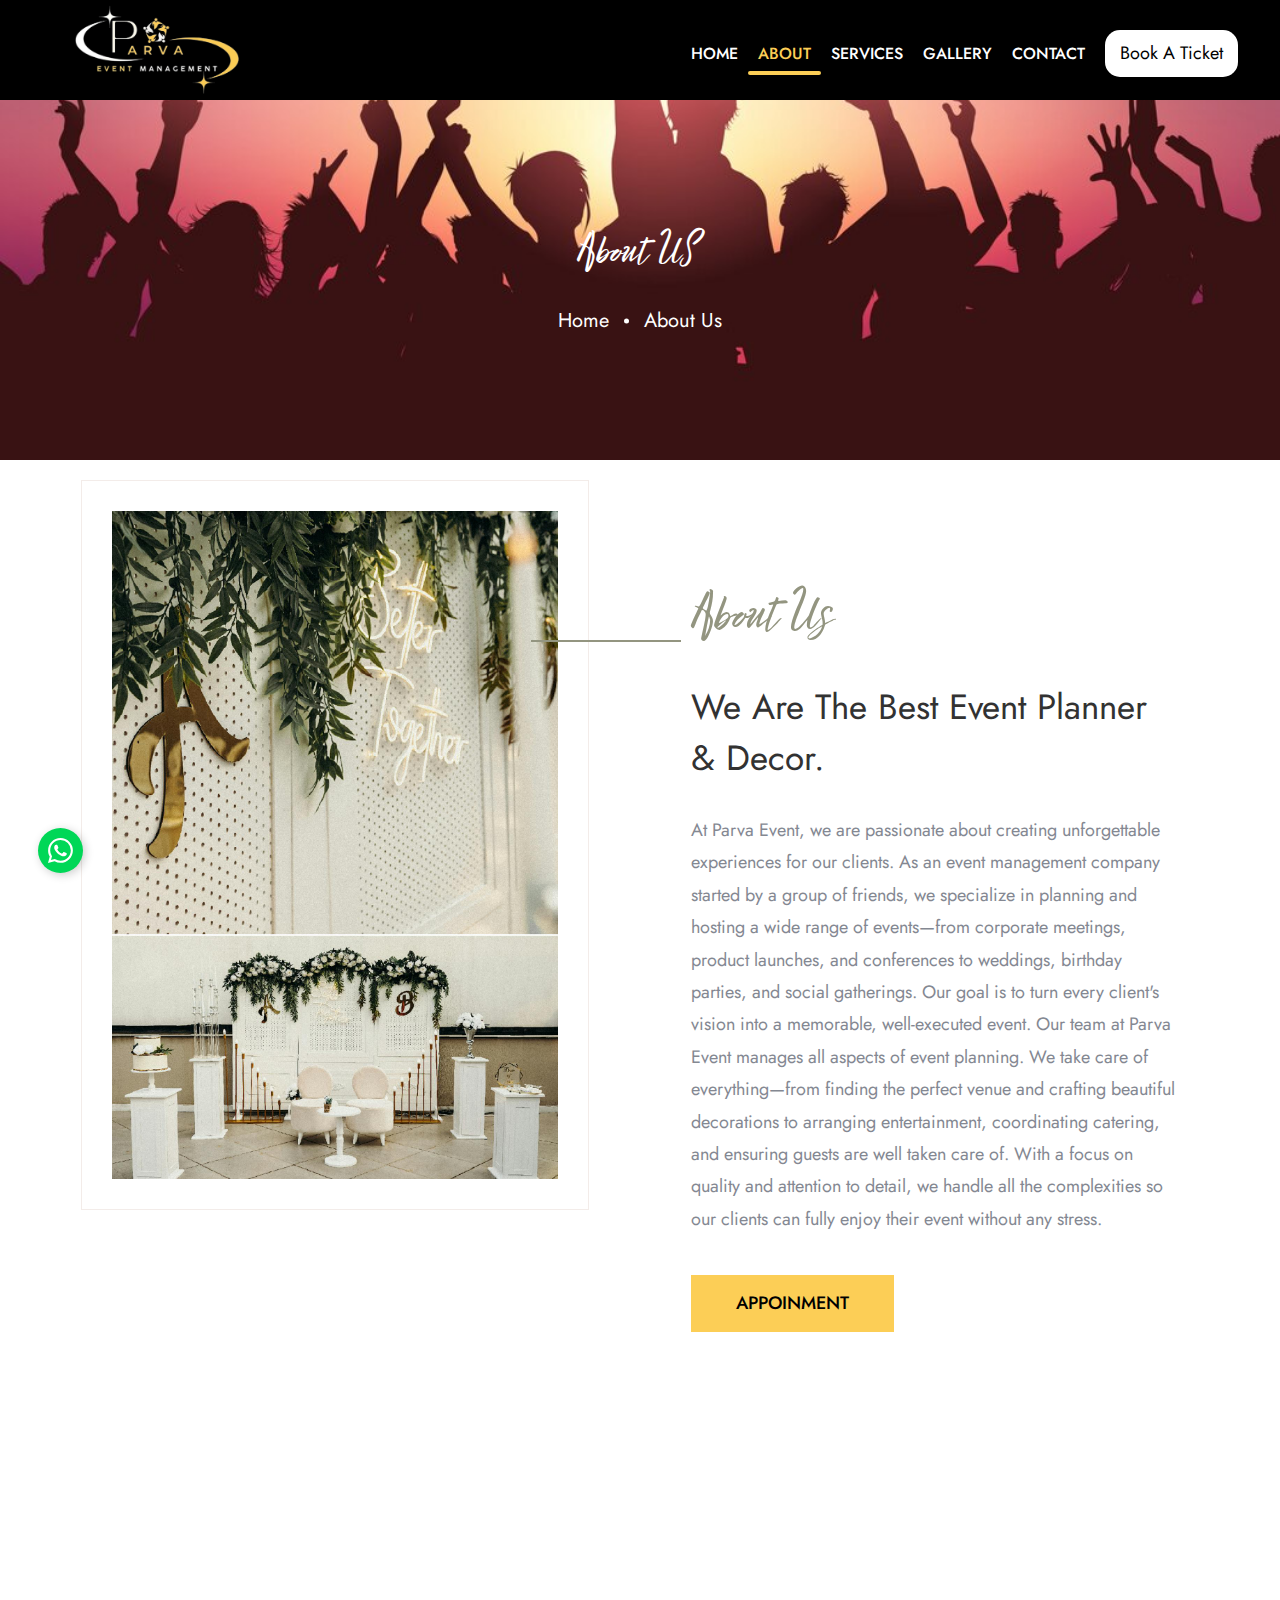
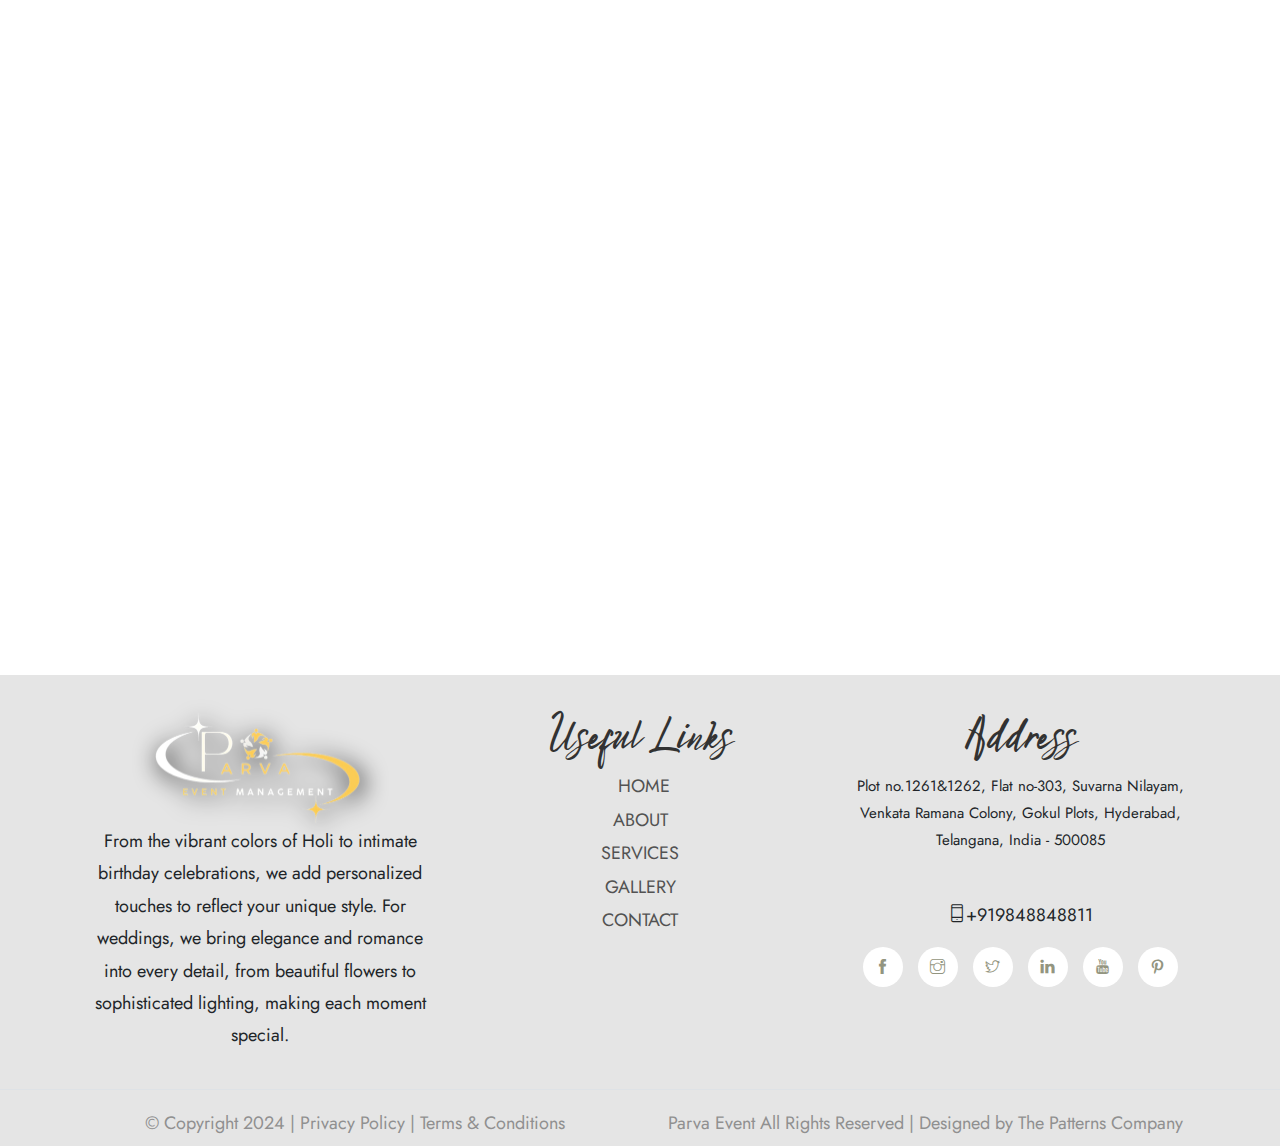
==== commit b67adae1: "c" ====
--- a/about.html
+++ b/about.html
@@ -150,7 +150,7 @@
                                 <p>
                                     At Parva Event, we are passionate about creating unforgettable experiences for our clients. As an event management company started by a group of friends, we specialize in planning and hosting a wide range of events—from corporate meetings, product launches, and conferences to weddings, birthday parties, and social gatherings. Our goal is to turn every client's vision into a memorable, well-executed event. Our team at Parva Event manages all aspects of event planning. We take care of everything—from finding the perfect venue and crafting beautiful decorations to arranging entertainment, coordinating catering, and ensuring guests are well taken care of. With a focus on quality and attention to detail, we handle all the complexities so our clients can fully enjoy their event without any stress.
                                 </p>
-                                <a href="tel:+91 7799921114" class="theme-btn">APPOINMENT</a>
+                                <a href="tel:+919848848811" class="theme-btn">APPOINMENT</a>
                             </div>
                         </div>
                     </div>
@@ -164,7 +164,7 @@
                                 <p>
                                     Our mission is to inspire creativity, focus on customer satisfaction, and bring fresh ideas to every event. We love exploring new possibilities and always work to exceed expectations. With high standards, skilled work, and personalized service, we make each event unique. Our goal is to turn our clients' dreams into memorable experiences while ensuring they are happy and successful. Through careful attention to detail and a client-first approach, we create events that leave a lasting impression.
                                 </p>
-                                <a href="tel:+91 7799921114" class="theme-btn">CONTACT US</a>
+                                <a href="tel:+919848848811" class="theme-btn">CONTACT US</a>
                             </div>
                         </div>
                         <div class="col-lg-6 col-md-12 col-12 order-lg-2 order-1">
@@ -223,8 +223,8 @@
                                 Contact Us  
                             </h2> -->
                             <p class="text-dark fs-6">
-                                <a class="text-dark" href="tel:+91 7799921114">
-                                    <p><i class="ti-mobile mr-2"></i>+91 7799921114</p>
+                                <a class="text-dark" href="tel:+919848848811">
+                                    <p><i class="ti-mobile mr-2"></i>+919848848811</p>
                                 </a>
                             </p>
                         </div>
